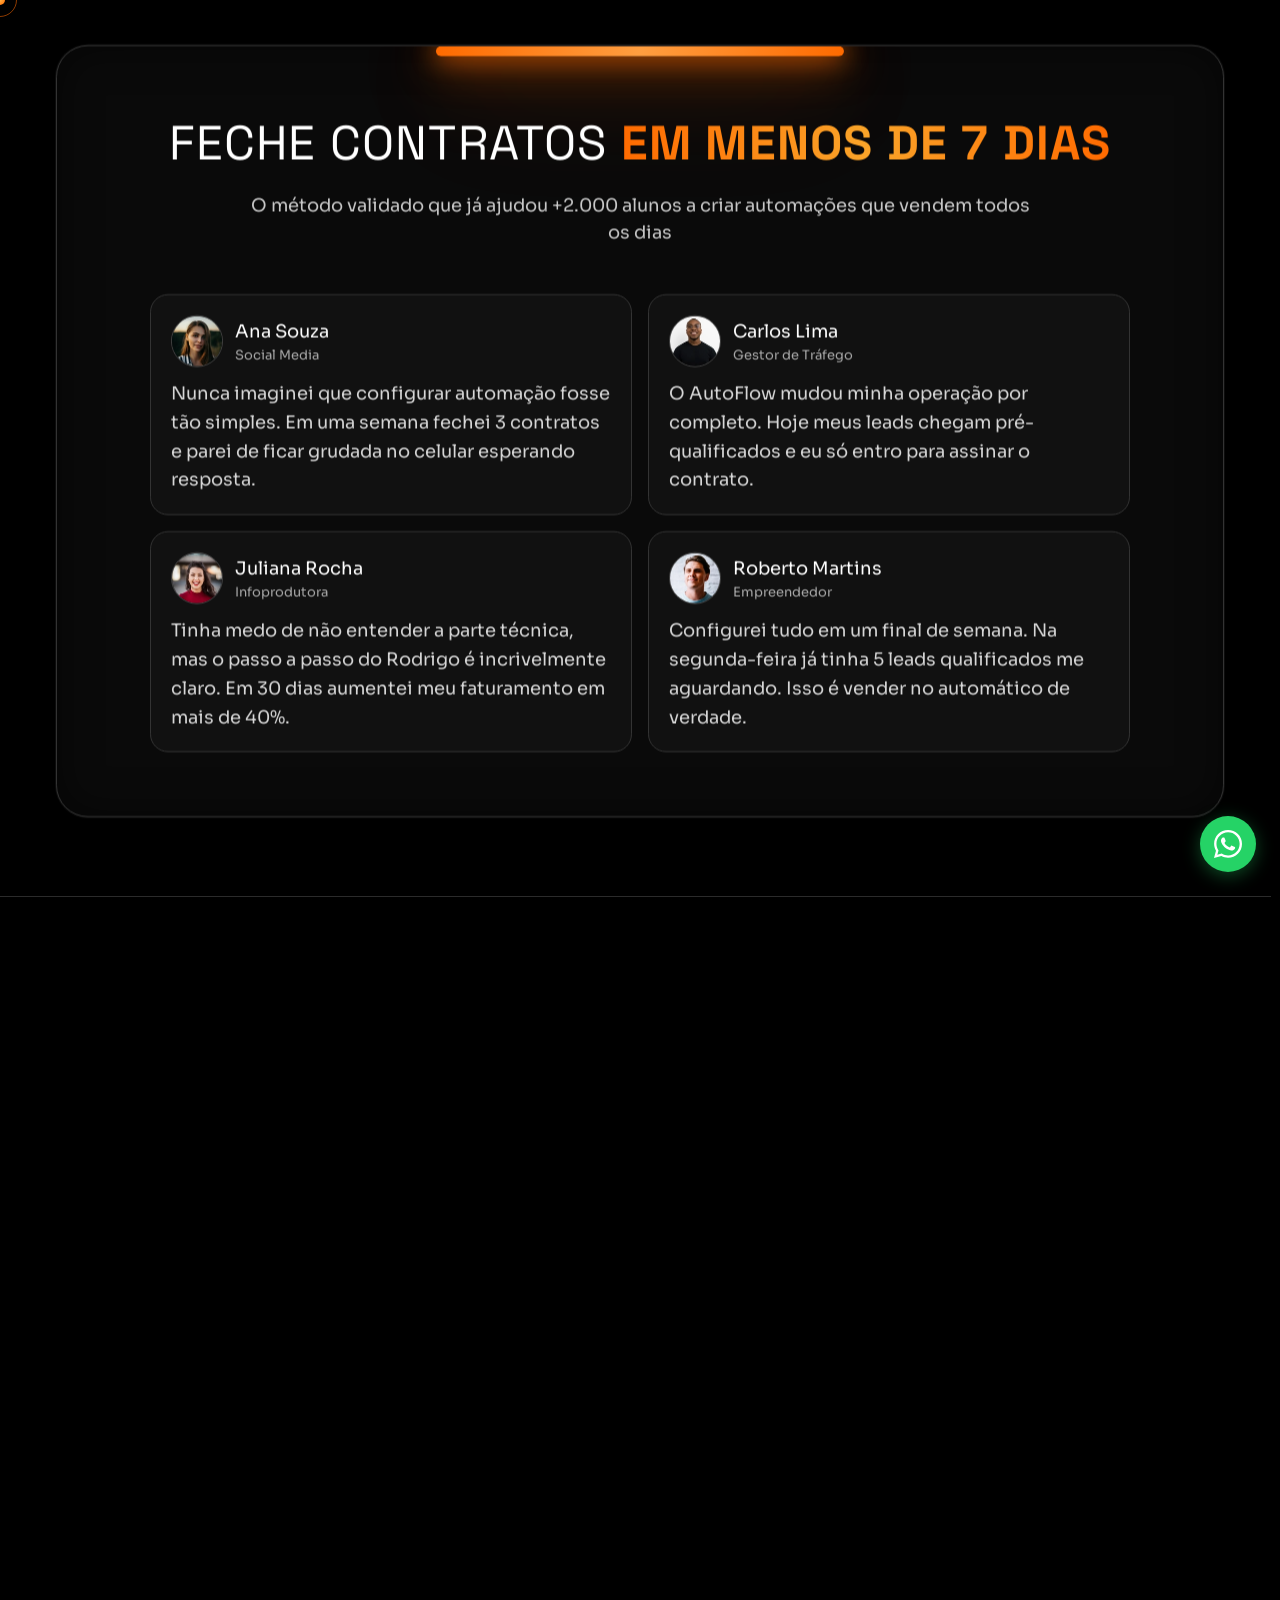
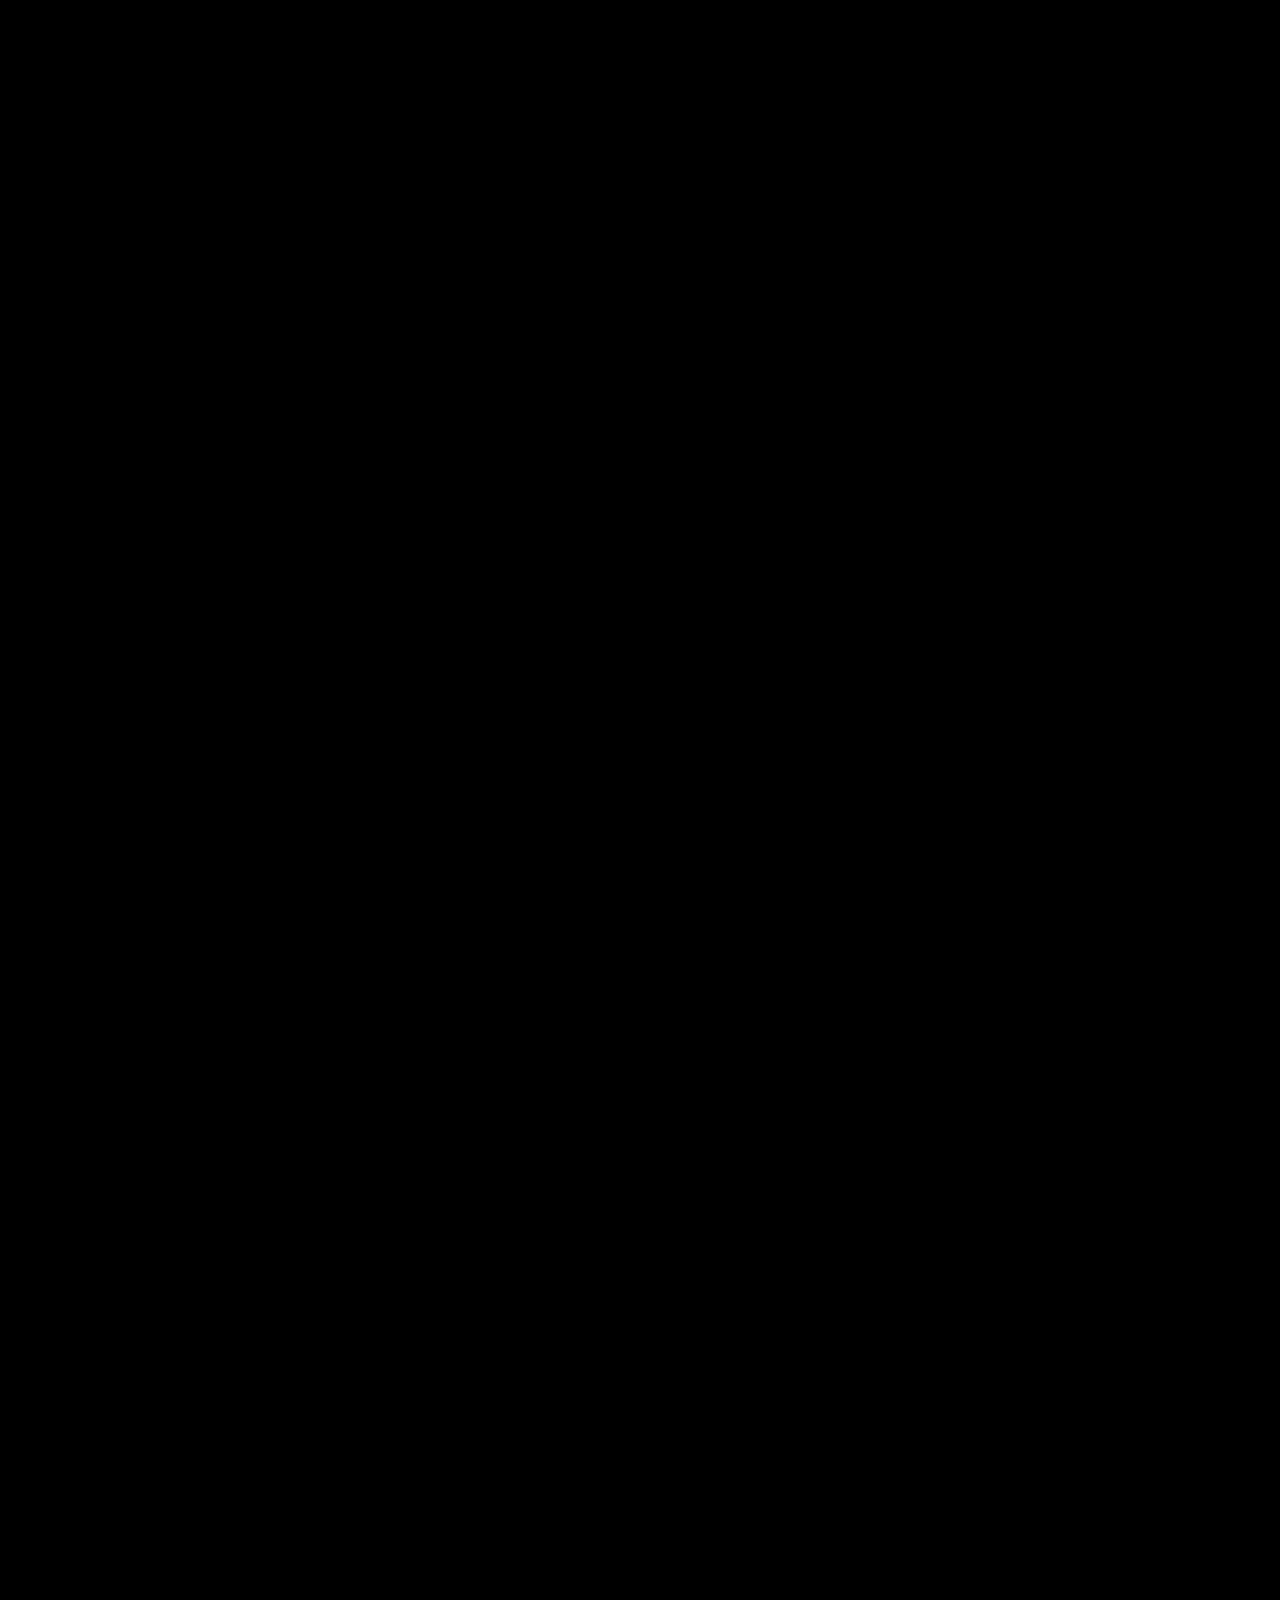
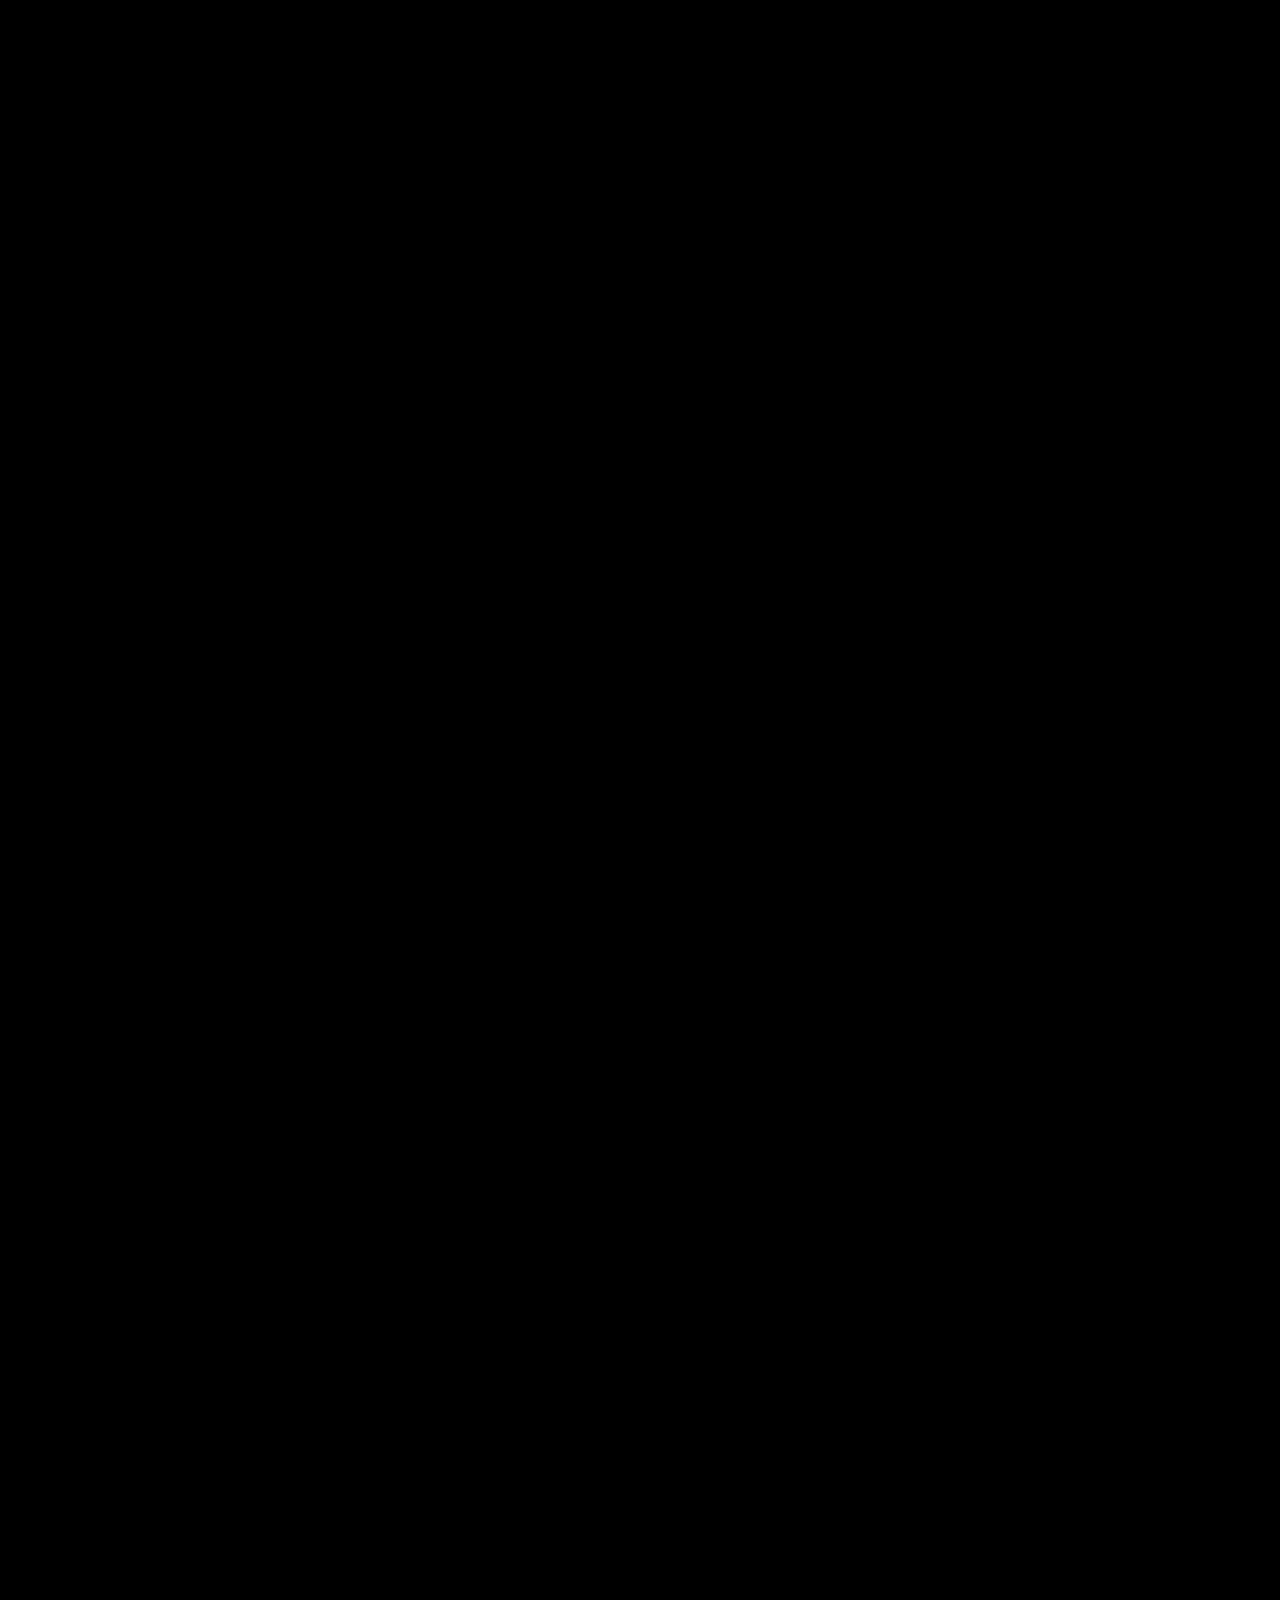
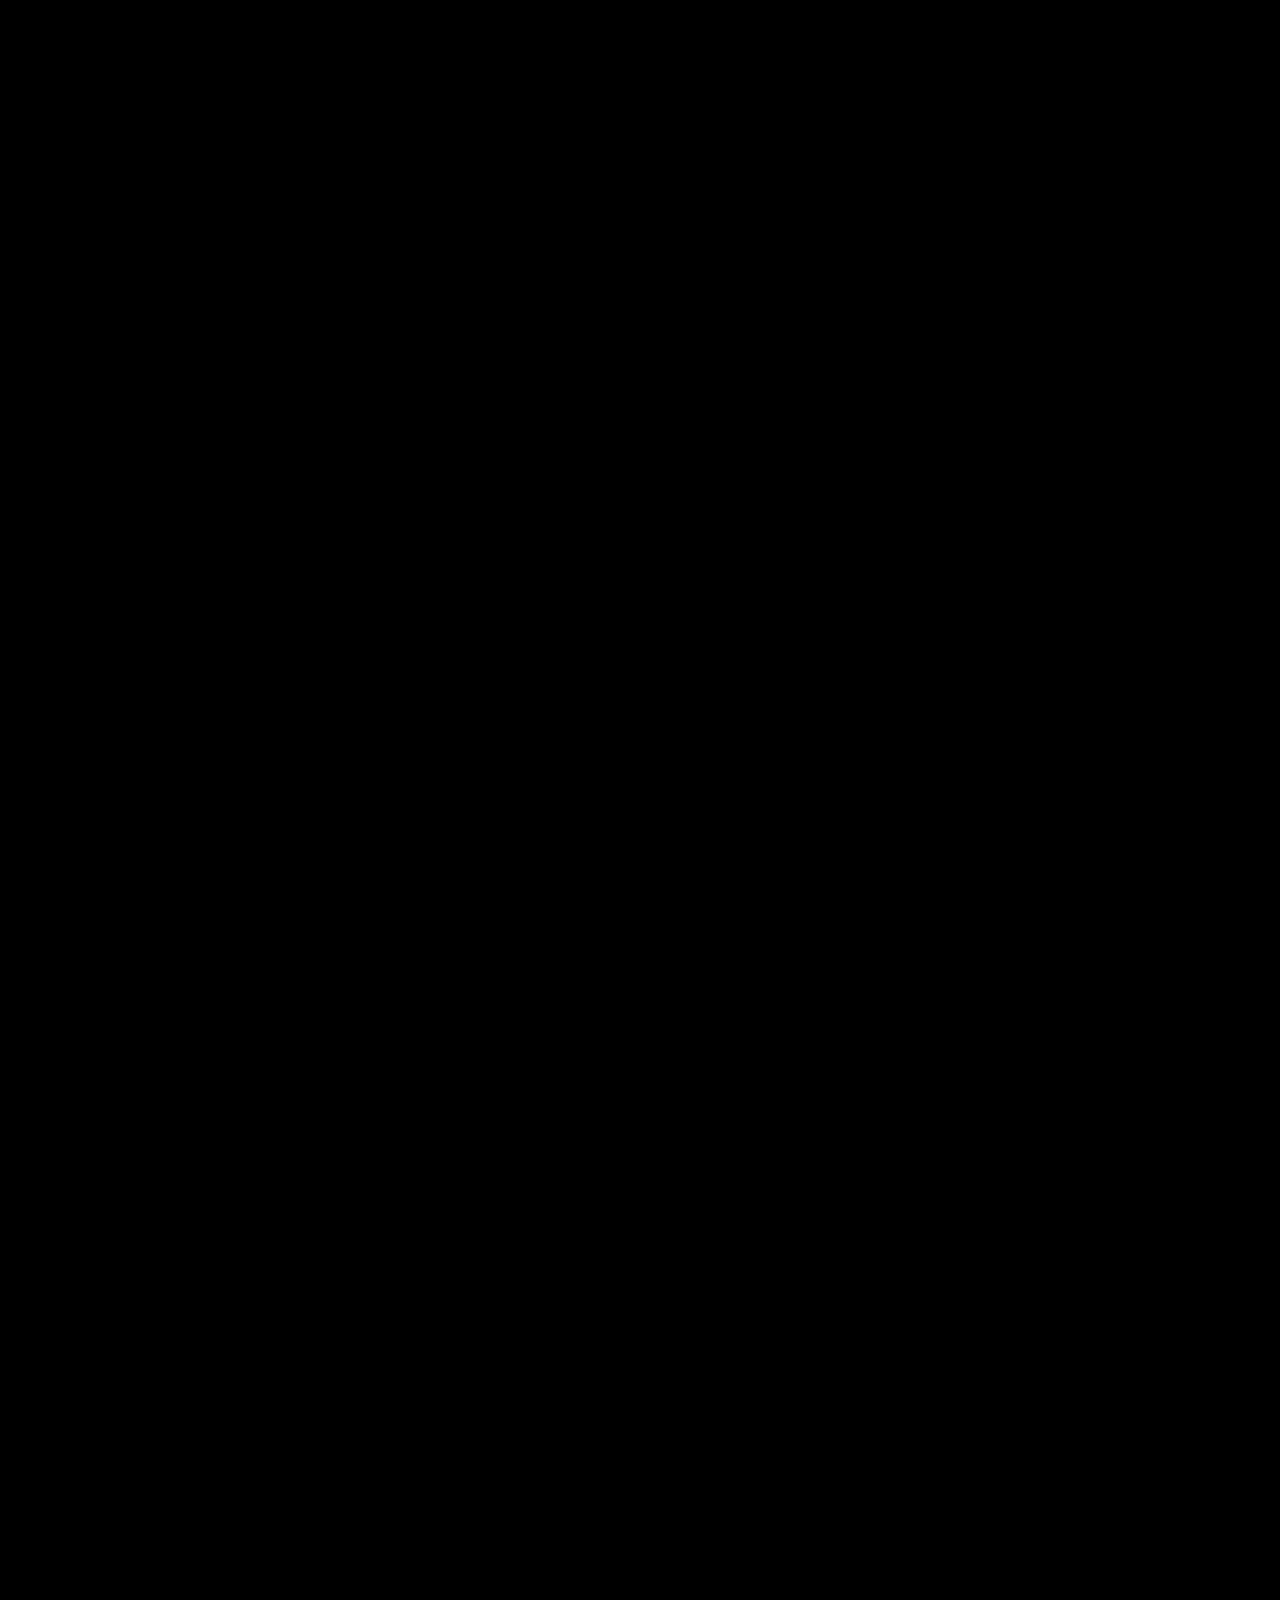
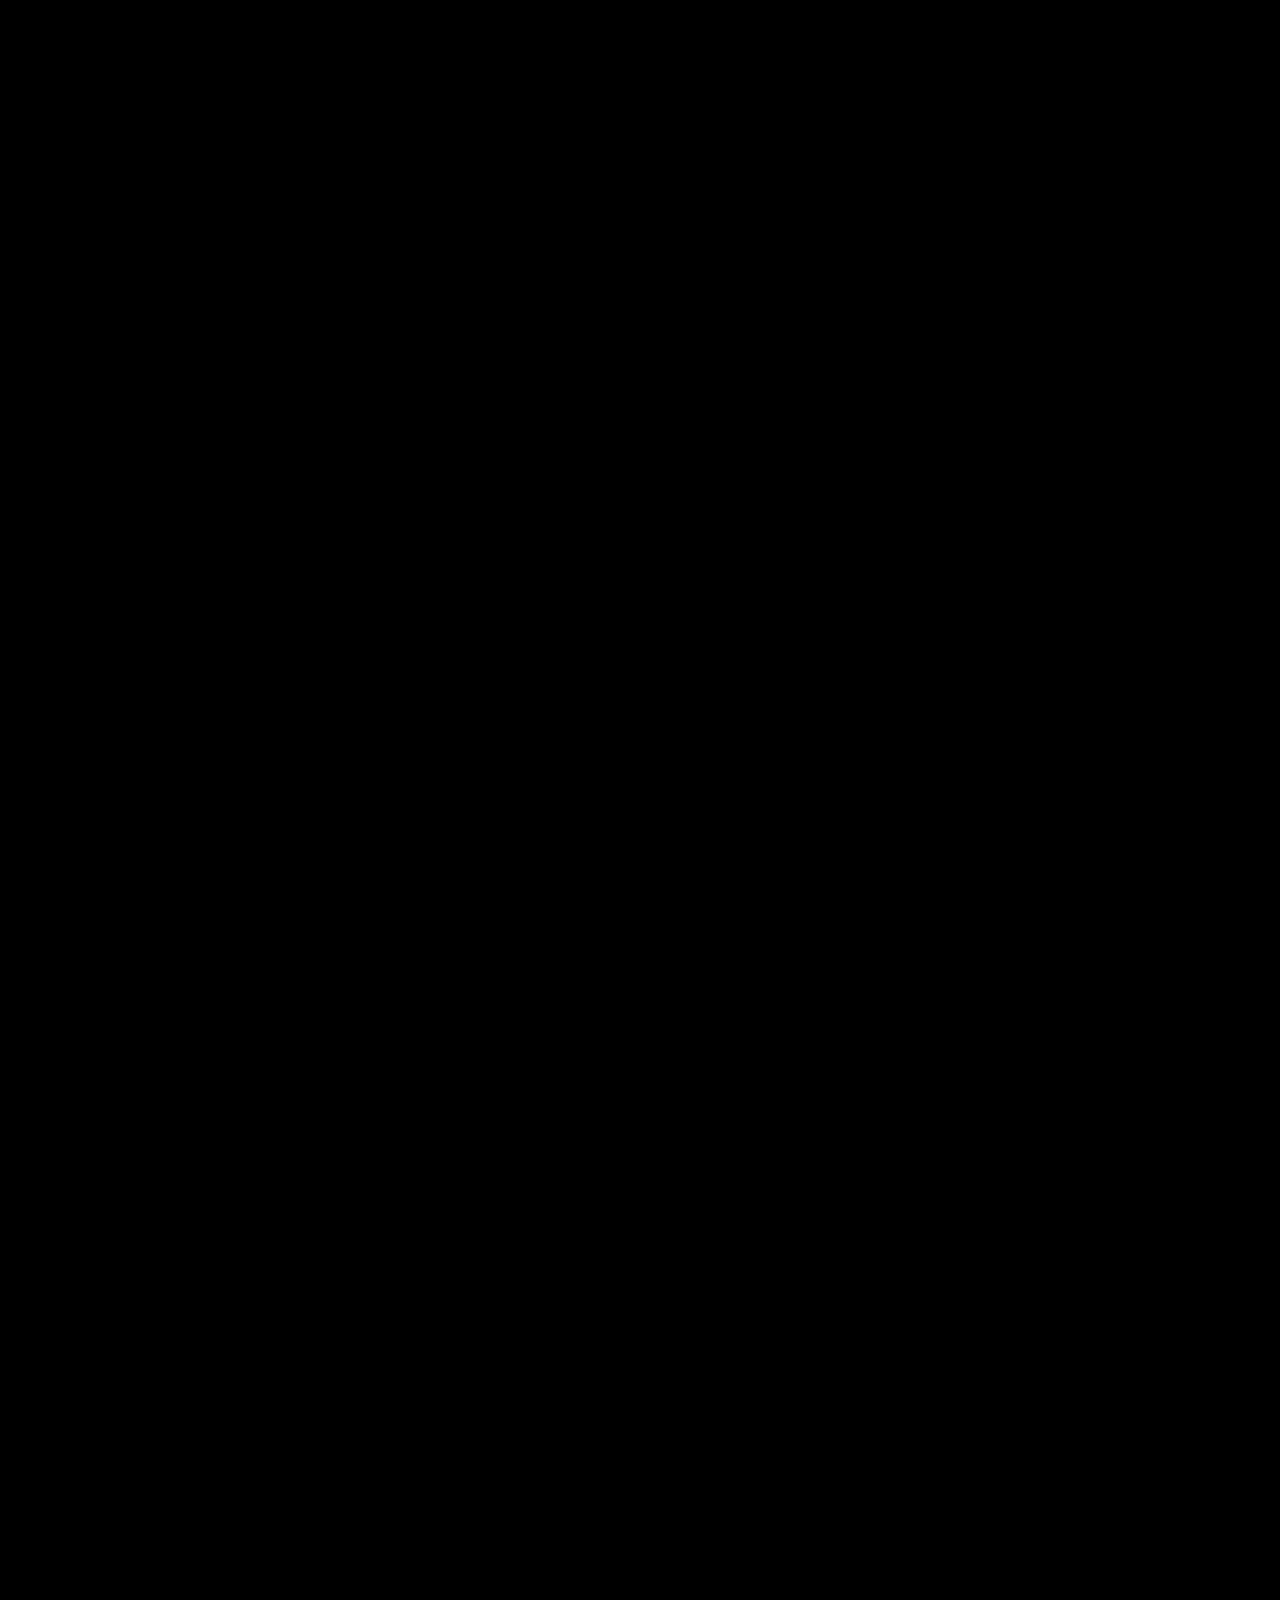
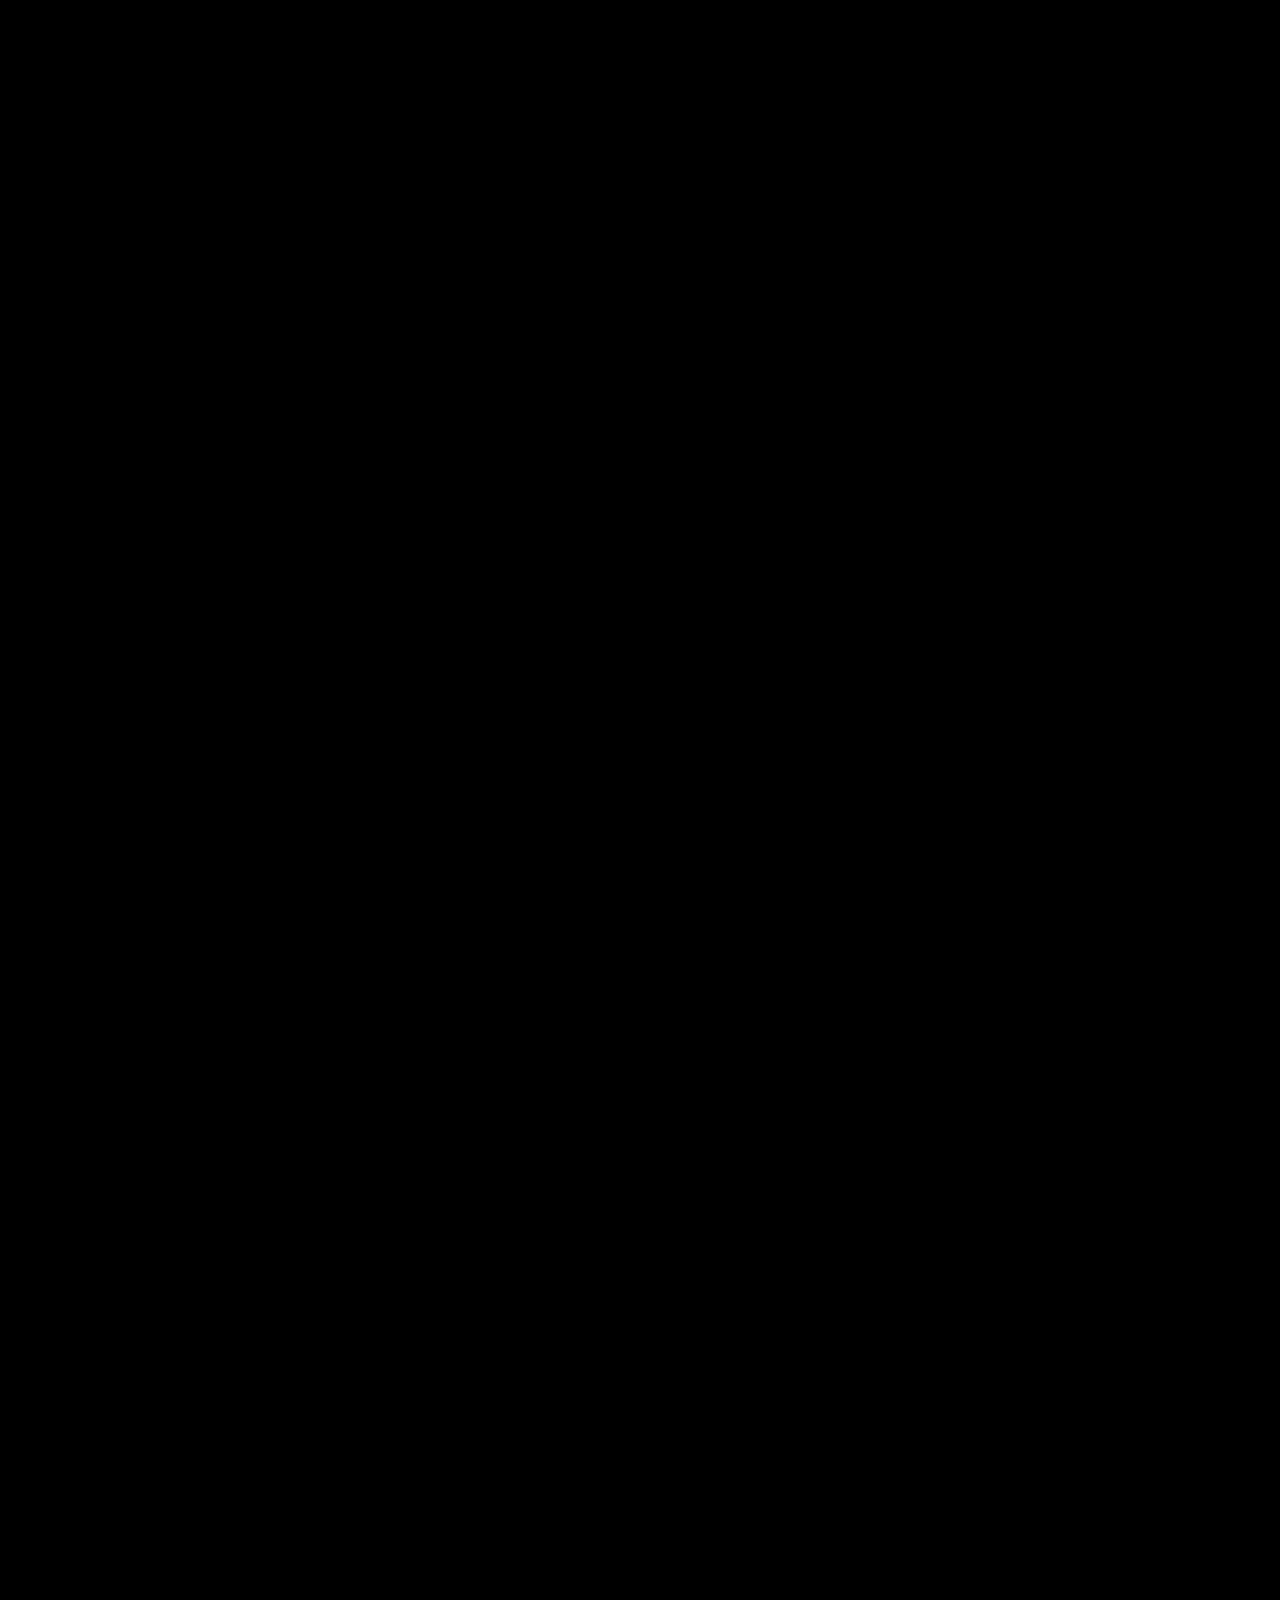
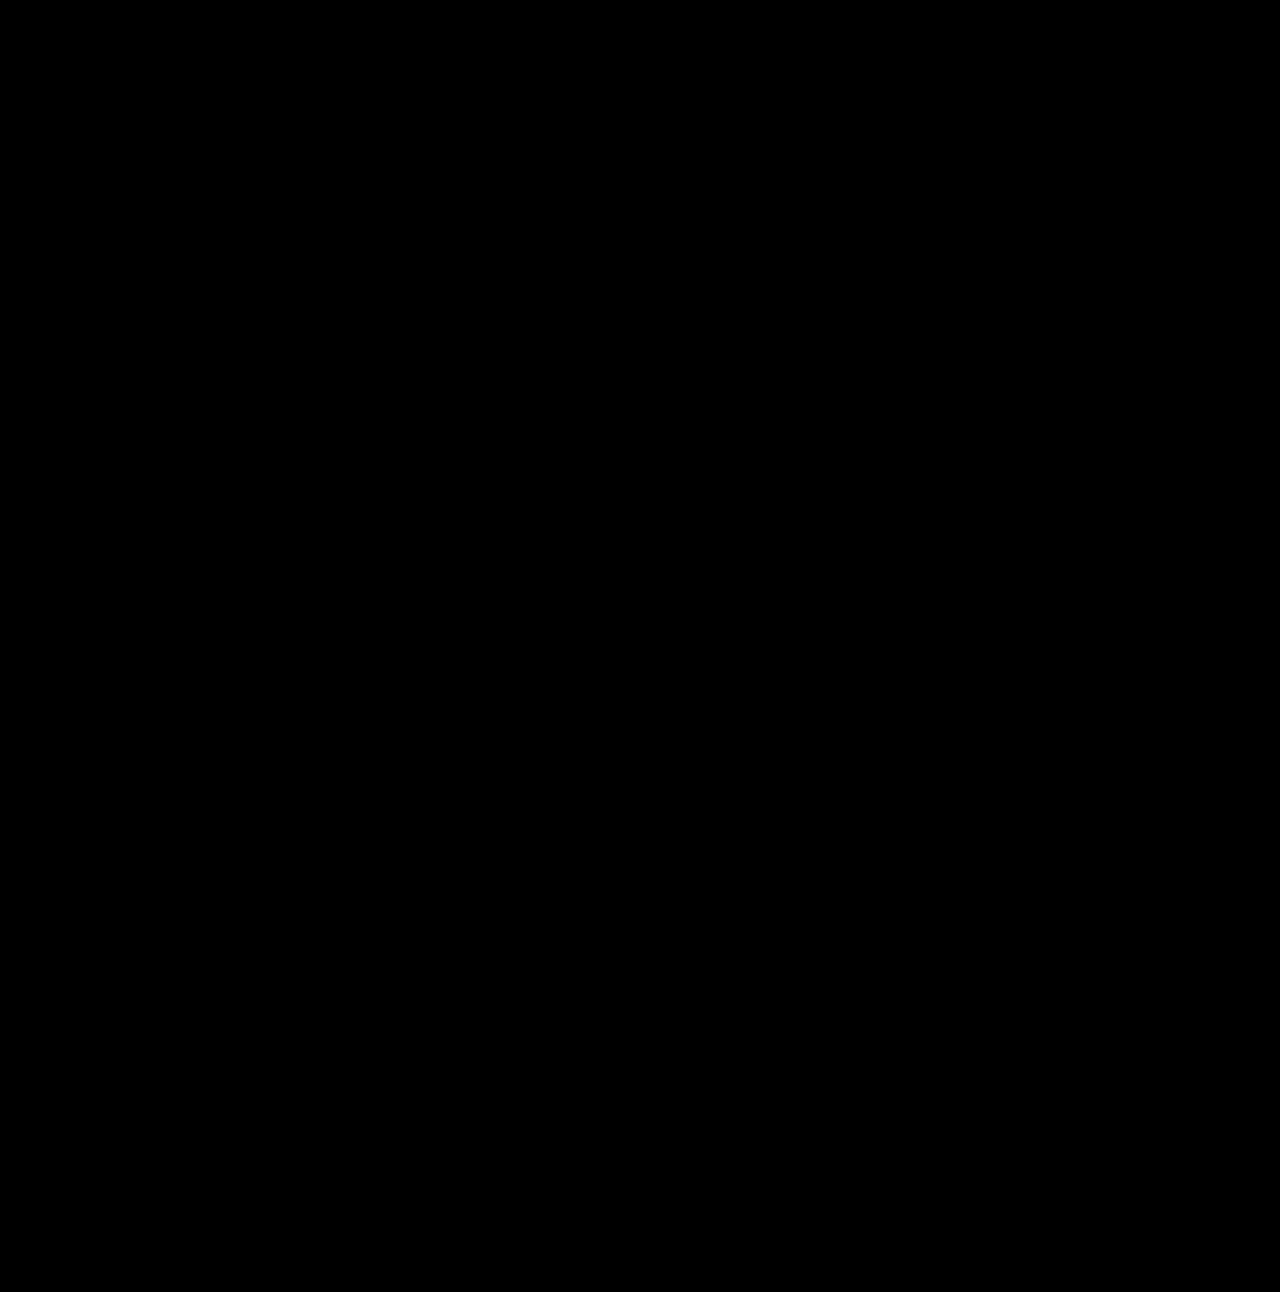
==== index.html @ 286bc629 "Initial AutoFlow landing page" ====
<!doctype html>
<html lang="pt-BR">
  <head>
    <base href="./" />
    <meta charset="UTF-8" />
    <meta name="viewport" content="width=device-width, initial-scale=1.0" />

    <title>AutoFlow Automação de Vendas com IA</title>
    <meta
      name="description"
      content="Domine as automações que vendem nas redes sociais enquanto você dorme. Sem conhecimento técnico, partindo do zero esse é o AutoFlow."
    />
    <meta name="theme-color" content="#000000" />
    <meta name="autoflow-release" content="20260620-01" />
    <link rel="icon" type="image/png" href="assets/images/logos/favicon.png?v=20260620-01" />

    <!-- Social -->
    <meta property="og:image" content="assets/placeholders/og-image.svg" />
    <meta property="twitter:image" content="assets/placeholders/og-image.svg" />

    <!-- Preload de fontes prioritárias -->
    <link
      rel="preload"
      href="assets/fonts/30a9f599069b49e4.woff2"
      as="font"
      type="font/woff2"
      crossorigin
    />
    <link
      rel="preload"
      href="assets/fonts/bf444c56a814a25c.woff2"
      as="font"
      type="font/woff2"
      crossorigin
    />
    <link
      rel="preload"
      href="assets/fonts/0f40c7ca5319a30c.woff2"
      as="font"
      type="font/woff2"
      crossorigin
    />
    <link
      rel="preload"
      href="assets/fonts/98dee2bacc112c12.woff2"
      as="font"
      type="font/woff2"
      crossorigin
    />
    <link rel="preload" href="assets/images/logos/preloader.webp?v=20260620-01" as="image" />

    <!-- Preload do player de vídeo (VSL) e do stream -->

    <!-- Estilos: base (reset/fontes) -> utilitários -> seções -->
    <link rel="stylesheet" href="assets/css/styles.css?v=20260620-01" />
    <style id="autoflow-preloader-critical">
      body.preloader-active {
        overflow: hidden;
        background: #000;
      }

      body.preloader-active #smooth-wrapper,
      body.preloader-active #root {
        visibility: hidden;
      }

      .site-preloader {
        position: fixed;
        inset: 0;
        z-index: 10000;
        display: flex;
        align-items: center;
        justify-content: center;
        background: #000;
        opacity: 1;
        visibility: visible;
        transition: opacity 0.45s ease, visibility 0.45s ease;
      }

      .site-preloader.is-hidden {
        opacity: 0;
        visibility: hidden;
        pointer-events: none;
      }

      .preloader-content {
        display: flex;
        flex-direction: column;
        align-items: center;
        justify-content: center;
        gap: 18px;
        transform: translateY(-2px);
      }

      .preloader-mark {
        position: relative;
        width: clamp(112px, 20vw, 164px);
        height: clamp(112px, 20vw, 164px);
        display: grid;
        place-items: center;
        filter: drop-shadow(0 0 28px rgba(255, 106, 0, 0.28));
      }

      .preloader-mark img {
        width: 66%;
        height: 66%;
        object-fit: contain;
        border-radius: 24%;
        display: block;
      }

      .preloader-ring {
        position: absolute;
        inset: 0;
        width: 100%;
        height: 100%;
        overflow: visible;
        transform: rotate(90deg);
      }

      .preloader-ring-track,
      .preloader-ring-progress {
        fill: none;
        stroke-width: 4;
        vector-effect: non-scaling-stroke;
      }

      .preloader-ring-track {
        stroke: rgba(255, 106, 0, 0.16);
      }

      .preloader-ring-progress {
        stroke: #ff6a00;
        stroke-linecap: round;
        stroke-dasharray: 339.292;
        stroke-dashoffset: 339.292;
        filter: drop-shadow(0 0 10px rgba(255, 106, 0, 0.8));
        transform-origin: center;
        will-change: stroke-dashoffset;
      }

      .site-preloader.is-loading .preloader-ring-progress {
        animation: preloaderCircleFill 1.88s linear forwards;
      }

      .preloader-percent {
        min-width: 56px;
        text-align: center;
        font-family: var(--font-title, Aldrich, sans-serif);
        font-size: 16px;
        line-height: 1;
        letter-spacing: 0;
        color: #ff6a00;
        text-shadow: 0 0 14px rgba(255, 106, 0, 0.45);
      }

      @keyframes preloaderCircleFill {
        from { stroke-dashoffset: 339.292; }
        to { stroke-dashoffset: 0; }
      }

      @media (max-width: 767px) {
        .preloader-content { gap: 16px; }
        .preloader-percent { font-size: 15px; }
      }
    </style>

    <!-- Shim de timing do player de vídeo (precisa rodar cedo) -->
    <script>
      !(function (i, n) {
        i._plt =
          i._plt || (n && n.timeOrigin ? n.timeOrigin + n.now() : Date.now());
      })(window, performance);
    </script>

    <!-- Player de vídeo (VSL) -->

    <!-- GSAP: animacoes, scroll suave e revelacoes por scroll -->
    <script src="assets/js/vendor/gsap.min.js?v=20260620-01" defer></script>
    <script src="assets/js/vendor/ScrollTrigger.min.js?v=20260620-01" defer></script>
    <script src="assets/js/vendor/ScrollSmoother.min.js?v=20260620-01" defer></script>
    <script src="assets/js/vendor/SplitText.min.js?v=20260620-01" defer></script>

    <!-- Comportamento da página -->
    <script src="assets/js/main.js?v=20260620-01" defer></script>
  </head>

  <body class="preloader-active">
    <div
      id="site-preloader"
      class="site-preloader"
      role="status"
      aria-live="polite"
      aria-label="Carregando página"
    >
      <div class="preloader-content">
        <div class="preloader-mark" aria-hidden="true">
          <img src="assets/images/logos/preloader.webp?v=20260620-01" alt="" />
          <svg class="preloader-ring" viewBox="0 0 120 120" focusable="false">
            <circle
              class="preloader-ring-track"
              cx="60"
              cy="60"
              r="54"
            ></circle>
            <circle
              class="preloader-ring-progress"
              cx="60"
              cy="60"
              r="54"
            ></circle>
          </svg>
        </div>
        <div id="preloader-percent" class="preloader-percent">0%</div>
      </div>
    </div>
    <script>
      !(function () {
        var e = document.getElementById("site-preloader"),
          t = document.getElementById("preloader-percent"),
          s = e && e.querySelector("img");
        if (!e || !t) {
          document.body.classList.remove("preloader-active");
          return;
        }
        var n = 1880,
          o = 0,
          r = null,
          i = !1,
          a = !1;
        function l() {
          if (i) return;
          ((i = !0),
            r && clearInterval(r),
            (t.textContent = "100%"),
            document.body.classList.remove("preloader-active"),
            e.classList.add("is-hidden"),
            setTimeout(function () {
              e && e.parentNode && e.parentNode.removeChild(e);
            }, 500));
        }
        function d() {
          var e = Math.min((Date.now() - o) / n, 1);
          ((t.textContent = Math.round(100 * e) + "%"), e >= 1 && l());
        }
        function c() {
          if (a) return;
          ((a = !0),
            setTimeout(function () {
              ((o = Date.now()),
                e.classList.add("is-loading"),
                (r = setInterval(d, 16)),
                d(),
                setTimeout(l, n));
            }, 120));
        }
        ((t.textContent = "0%"),
          s && s.complete
            ? c()
            : s
              ? (s.addEventListener("load", c, { once: !0 }),
                s.addEventListener("error", c, { once: !0 }),
                setTimeout(c, 600))
              : c());
      })();
    </script>
    <div id="smooth-wrapper">
      <div id="smooth-content">
        <div id="root">
          <main id="main-content" class="min-h-screen relative">
            <!-- SECTION: S01 -->
            <section
              class="hero-section relative z-20 overflow-hidden pt-0 pb-0 lg:py-0 bg-black"
              style="min-height: 100svh"
            >
              <div class="block relative w-full z-20 hero-interactive-bg">
                <div class="hero-base-texture" aria-hidden="true"></div>
                <canvas
                  id="global-snake-canvas"
                  aria-hidden="true"
                  style="
                    position: fixed;
                    inset: 0;
                    width: 100vw;
                    height: 100vh;
                    z-index: 9997;
                    pointer-events: none;
                  "
                ></canvas>
                <div
                  class="absolute inset-0 z-10 w-full h-full pointer-events-none"
                >
                  <div
                    class="hero-desktop-container flex items-center justify-center h-full pointer-events-auto"
                  >
                    <div
                      class="w-full max-w-[920px] mx-auto px-4 text-center relative z-10"
                    >
                      <div class="mb-4">
                        <div
                          style="
                            display: inline-flex;
                            align-items: center;
                            background: linear-gradient(
                              135deg,
                              #ff6a00,
                              #faa429
                            );
                            color: #fff;
                            font-family: Aldrich, sans-serif;
                            font-size: 16px;
                            font-weight: 700;
                            padding: 8px 22px;
                            border-radius: 40px;
                            letter-spacing: 0.05em;
                            text-transform: uppercase;
                            border: 2px solid rgba(255, 255, 255, 0.3);
                            box-shadow: 0 4px 15px rgba(255, 106, 0, 0.4);
                            margin-bottom: 8px;
                          "
                        >
                          AUTOFLOW
                        </div>
                      </div>
                      <h1
                        class="w-full font-aldrich uppercase text-center mb-10 md:mb-12 lg:mb-14 tracking-wide text-white"
                        style="line-height: 1.2"
                      >
                        <span
                          class="block text-2xl md:text-3xl lg:text-[48px]"
                          style="margin-bottom: 16px"
                          >DOMINE AS AUTOMAÇÕES QUE</span
                        ><span
                          class="block text-2xl md:text-3xl lg:text-[48px]"
                          style="margin-bottom: 16px"
                          >VENDEM NAS REDES SOCIAIS</span
                        ><span
                          class="block text-2xl md:text-3xl lg:text-[48px]"
                          style="margin-bottom: 16px"
                          >ENQUANTO VOCÊ DORME</span
                        ><span
                          class="block text-2xl md:text-3xl lg:text-[48px] text-gradient-orange font-bold"
                          style="margin-bottom: 0px; line-height: 1.2"
                          >SEM CONHECIMENTO TÉCNICO</span
                        ><span
                          class="block text-2xl md:text-3xl lg:text-[48px] text-gradient-orange font-bold"
                          style="line-height: 1.2"
                          >PARTINDO DO ZERO</span
                        >
                      </h1>
                      <div class="flex flex-col items-center gap-4 mb-10 hero-pills-gap">
                        <div class="flex justify-center flex-wrap gap-3">
                          <div
                            class="pill-animated inline-flex items-center gap-2 px-4 py-2 rounded-full border border-white/20 bg-black/30 backdrop-blur-sm relative overflow-hidden text-sm"
                          >
                            <div class="flex gap-1">
                              <img
                                loading="lazy"
                                data-edit="IMG_003"
                                src="assets/images/icons/whatsapp.svg"
                                width="14"
                                height="14"
                                alt=""
                              /><img
                                loading="lazy"
                                data-edit="IMG_004"
                                src="assets/images/icons/instagram.svg"
                                width="14"
                                height="14"
                                alt=""
                              />
                            </div>
                            <span class="text-white text-sm"
                              >WhatsApp Instagram</span
                            >
                          </div>
                          <div
                            class="pill-animated inline-flex items-center gap-2 px-4 py-2 rounded-full border border-white/20 bg-black/30 backdrop-blur-sm relative overflow-hidden text-sm"
                          >
                            <img
                              loading="lazy"
                              data-edit="IMG_005"
                              src="assets/images/icons/cc64729169de5b66.svg"
                              width="16"
                              height="16"
                              alt=""
                            /><span class="text-white text-sm"
                              >IA + Automação</span
                            >
                          </div>
                          <div
                            class="pill-animated inline-flex items-center gap-2 px-4 py-2 rounded-full border border-white/20 bg-black/30 backdrop-blur-sm relative overflow-hidden text-sm"
                          >
                            <div
                              class="p-0.5 rounded-full bg-[#f60] w-4 h-4 flex items-center justify-center"
                              style="width: 16px; height: 16px"
                            >
                              <svg
                                data-edit="ICON_001"
                                class="w-2.5 h-2.5 text-white"
                                viewBox="0 0 24 24"
                                fill="none"
                                style="width: 10px; height: 10px"
                              >
                                <path
                                  d="M20 6L9 17l-5-5"
                                  stroke="currentColor"
                                  stroke-width="3"
                                  stroke-linecap="round"
                                  stroke-linejoin="round"
                                ></path>
                              </svg>
                            </div>
                            <span class="text-white text-sm"
                              >Curso Vitalício</span
                            >
                          </div>
                        </div>
                        <p class="text-gray-300 text-sm">
                          Acesso imediato a todos os módulos e bônus
                        </p>
                        <div class="mt-6">
                          <a
                            href="https://nextautomatik.com"
                            target="_blank"
                            rel="noopener noreferrer"
                            class="framer-btn-container"
                            style="
                              touch-action: manipulation;
                              -webkit-tap-highlight-color: transparent;
                            "
                            ><div class="framer-btn-bevel">
                              <div class="framer-btn-cap">
                                <div
                                  class="absolute top-0 left-[-150%] w-[150%] h-full bg-gradient-to-r from-transparent via-white/40 to-transparent skew-x-[-25deg] animate-shine pointer-events-none"
                                  style="z-index: 5"
                                ></div>
                                <div class="framer-btn-border"></div>
                                <div class="framer-text-container">
                                  <p
                                    class="framer-text"
                                    style="
                                      text-transform: uppercase;
                                      font-size: 15px;
                                    "
                                  >
                                    QUERO ENTRAR NO AUTOFLOW
                                  </p>
                                </div>
                                <div class="framer-glow-wrap">
                                  <div class="framer-glow"></div>
                                </div>
                                <div class="framer-metal-button">
                                  <div class="framer-metal-bevel">
                                    <div class="framer-metal-cap">
                                      <div class="framer-metal-dot"></div>
                                      <div class="framer-arrow-icon">
                                        <svg
                                          data-edit="ICON_033"
                                          xmlns="http://www.w3.org/2000/svg"
                                          width="20"
                                          height="20"
                                          viewBox="0 0 24 24"
                                          fill="none"
                                          stroke="currentColor"
                                          stroke-width="3"
                                          stroke-linecap="round"
                                          stroke-linejoin="round"
                                          class="lucide lucide-arrow-up-right"
                                          aria-hidden="true"
                                        >
                                          <path d="M7 7h10v10"></path>
                                          <path d="M7 17 17 7"></path>
                                        </svg>
                                      </div>
                                    </div>
                                  </div>
                                </div>
                              </div></div
                          ></a>
                        </div>
                      </div>
                    </div>
                  </div>
                </div>
              </div>
            </section>
            <!-- SECTION: S02 -->
            <section
              class="logos-ticker-section w-full overflow-hidden py-5 lg:py-[50px] bg-transparent"
            >
              <div class="hidden md:block logo-ticker-desktop">
                <div class="logo-ticker-track-desktop">
                  <div class="logo-ticker-row-desktop">
                    <div
                      class="logo-ticker-item flex items-center justify-center flex-shrink-0 desktop-item-large"
                    >
                      <div
                        style="
                          display: inline-flex;
                          align-items: center;
                          padding: 8px 18px;
                          border: 2px solid rgba(255, 106, 0, 0.6);
                          border-radius: 40px;
                          background: rgba(255, 106, 0, 0.08);
                          font-family: Aldrich, sans-serif;
                          font-size: 13px;
                          font-weight: 700;
                          color: #ff6a00;
                          text-transform: uppercase;
                          letter-spacing: 0.08em;
                          white-space: nowrap;
                        "
                      >
                        AUTOFLOW
                      </div>
                    </div>
                    <div
                      class="logo-ticker-item flex items-center justify-center flex-shrink-0 desktop-item-large"
                    >
                      <div
                        style="
                          display: inline-flex;
                          align-items: center;
                          padding: 8px 18px;
                          border: 2px solid rgba(255, 106, 0, 0.6);
                          border-radius: 40px;
                          background: rgba(255, 106, 0, 0.08);
                          font-family: Aldrich, sans-serif;
                          font-size: 13px;
                          font-weight: 700;
                          color: #ff6a00;
                          text-transform: uppercase;
                          letter-spacing: 0.08em;
                          white-space: nowrap;
                        "
                      >
                        AUTOFLOW
                      </div>
                    </div>
                    <div
                      class="logo-ticker-item flex items-center justify-center flex-shrink-0 desktop-item-large"
                    >
                      <div
                        style="
                          display: inline-flex;
                          align-items: center;
                          padding: 8px 18px;
                          border: 2px solid rgba(255, 106, 0, 0.6);
                          border-radius: 40px;
                          background: rgba(255, 106, 0, 0.08);
                          font-family: Aldrich, sans-serif;
                          font-size: 13px;
                          font-weight: 700;
                          color: #ff6a00;
                          text-transform: uppercase;
                          letter-spacing: 0.08em;
                          white-space: nowrap;
                        "
                      >
                        AUTOFLOW
                      </div>
                    </div>
                    <div
                      class="logo-ticker-item flex items-center justify-center flex-shrink-0 desktop-item-large"
                    >
                      <div
                        style="
                          display: inline-flex;
                          align-items: center;
                          padding: 8px 18px;
                          border: 2px solid rgba(255, 106, 0, 0.6);
                          border-radius: 40px;
                          background: rgba(255, 106, 0, 0.08);
                          font-family: Aldrich, sans-serif;
                          font-size: 13px;
                          font-weight: 700;
                          color: #ff6a00;
                          text-transform: uppercase;
                          letter-spacing: 0.08em;
                          white-space: nowrap;
                        "
                      >
                        AUTOFLOW
                      </div>
                    </div>
                    <div
                      class="logo-ticker-item flex items-center justify-center flex-shrink-0 desktop-item-large"
                    >
                      <div
                        style="
                          display: inline-flex;
                          align-items: center;
                          padding: 8px 18px;
                          border: 2px solid rgba(255, 106, 0, 0.6);
                          border-radius: 40px;
                          background: rgba(255, 106, 0, 0.08);
                          font-family: Aldrich, sans-serif;
                          font-size: 13px;
                          font-weight: 700;
                          color: #ff6a00;
                          text-transform: uppercase;
                          letter-spacing: 0.08em;
                          white-space: nowrap;
                        "
                      >
                        AUTOFLOW
                      </div>
                    </div>
                    <div
                      class="logo-ticker-item flex items-center justify-center flex-shrink-0 desktop-item-large"
                    >
                      <div
                        style="
                          display: inline-flex;
                          align-items: center;
                          padding: 8px 18px;
                          border: 2px solid rgba(255, 106, 0, 0.6);
                          border-radius: 40px;
                          background: rgba(255, 106, 0, 0.08);
                          font-family: Aldrich, sans-serif;
                          font-size: 13px;
                          font-weight: 700;
                          color: #ff6a00;
                          text-transform: uppercase;
                          letter-spacing: 0.08em;
                          white-space: nowrap;
                        "
                      >
                        AUTOFLOW
                      </div>
                    </div>
                    <div
                      class="logo-ticker-item flex items-center justify-center flex-shrink-0 desktop-item-large"
                    >
                      <div
                        style="
                          display: inline-flex;
                          align-items: center;
                          padding: 8px 18px;
                          border: 2px solid rgba(255, 106, 0, 0.6);
                          border-radius: 40px;
                          background: rgba(255, 106, 0, 0.08);
                          font-family: Aldrich, sans-serif;
                          font-size: 13px;
                          font-weight: 700;
                          color: #ff6a00;
                          text-transform: uppercase;
                          letter-spacing: 0.08em;
                          white-space: nowrap;
                        "
                      >
                        AUTOFLOW
                      </div>
                    </div>
                    <div
                      class="logo-ticker-item flex items-center justify-center flex-shrink-0 desktop-item-large"
                    >
                      <div
                        style="
                          display: inline-flex;
                          align-items: center;
                          padding: 8px 18px;
                          border: 2px solid rgba(255, 106, 0, 0.6);
                          border-radius: 40px;
                          background: rgba(255, 106, 0, 0.08);
                          font-family: Aldrich, sans-serif;
                          font-size: 13px;
                          font-weight: 700;
                          color: #ff6a00;
                          text-transform: uppercase;
                          letter-spacing: 0.08em;
                          white-space: nowrap;
                        "
                      >
                        AUTOFLOW
                      </div>
                    </div>
                    <div
                      class="logo-ticker-item flex items-center justify-center flex-shrink-0 desktop-item-large"
                    >
                      <div
                        style="
                          display: inline-flex;
                          align-items: center;
                          padding: 8px 18px;
                          border: 2px solid rgba(255, 106, 0, 0.6);
                          border-radius: 40px;
                          background: rgba(255, 106, 0, 0.08);
                          font-family: Aldrich, sans-serif;
                          font-size: 13px;
                          font-weight: 700;
                          color: #ff6a00;
                          text-transform: uppercase;
                          letter-spacing: 0.08em;
                          white-space: nowrap;
                        "
                      >
                        AUTOFLOW
                      </div>
                    </div>
                    <div
                      class="logo-ticker-item flex items-center justify-center flex-shrink-0 desktop-item-large"
                    >
                      <div
                        style="
                          display: inline-flex;
                          align-items: center;
                          padding: 8px 18px;
                          border: 2px solid rgba(255, 106, 0, 0.6);
                          border-radius: 40px;
                          background: rgba(255, 106, 0, 0.08);
                          font-family: Aldrich, sans-serif;
                          font-size: 13px;
                          font-weight: 700;
                          color: #ff6a00;
                          text-transform: uppercase;
                          letter-spacing: 0.08em;
                          white-space: nowrap;
                        "
                      >
                        AUTOFLOW
                      </div>
                    </div>
                    <div
                      class="logo-ticker-item flex items-center justify-center flex-shrink-0 desktop-item-large"
                    >
                      <div
                        style="
                          display: inline-flex;
                          align-items: center;
                          padding: 8px 18px;
                          border: 2px solid rgba(255, 106, 0, 0.6);
                          border-radius: 40px;
                          background: rgba(255, 106, 0, 0.08);
                          font-family: Aldrich, sans-serif;
                          font-size: 13px;
                          font-weight: 700;
                          color: #ff6a00;
                          text-transform: uppercase;
                          letter-spacing: 0.08em;
                          white-space: nowrap;
                        "
                      >
                        AUTOFLOW
                      </div>
                    </div>
                    <div
                      class="logo-ticker-item flex items-center justify-center flex-shrink-0 desktop-item-large"
                    >
                      <div
                        style="
                          display: inline-flex;
                          align-items: center;
                          padding: 8px 18px;
                          border: 2px solid rgba(255, 106, 0, 0.6);
                          border-radius: 40px;
                          background: rgba(255, 106, 0, 0.08);
                          font-family: Aldrich, sans-serif;
                          font-size: 13px;
                          font-weight: 700;
                          color: #ff6a00;
                          text-transform: uppercase;
                          letter-spacing: 0.08em;
                          white-space: nowrap;
                        "
                      >
                        AUTOFLOW
                      </div>
                    </div>
                    <div
                      class="logo-ticker-item flex items-center justify-center flex-shrink-0 desktop-item-large"
                    >
                      <div
                        style="
                          display: inline-flex;
                          align-items: center;
                          padding: 8px 18px;
                          border: 2px solid rgba(255, 106, 0, 0.6);
                          border-radius: 40px;
                          background: rgba(255, 106, 0, 0.08);
                          font-family: Aldrich, sans-serif;
                          font-size: 13px;
                          font-weight: 700;
                          color: #ff6a00;
                          text-transform: uppercase;
                          letter-spacing: 0.08em;
                          white-space: nowrap;
                        "
                      >
                        AUTOFLOW
                      </div>
                    </div>
                    <div
                      class="logo-ticker-item flex items-center justify-center flex-shrink-0 desktop-item-large"
                    >
                      <div
                        style="
                          display: inline-flex;
                          align-items: center;
                          padding: 8px 18px;
                          border: 2px solid rgba(255, 106, 0, 0.6);
                          border-radius: 40px;
                          background: rgba(255, 106, 0, 0.08);
                          font-family: Aldrich, sans-serif;
                          font-size: 13px;
                          font-weight: 700;
                          color: #ff6a00;
                          text-transform: uppercase;
                          letter-spacing: 0.08em;
                          white-space: nowrap;
                        "
                      >
                        AUTOFLOW
                      </div>
                    </div>
                    <div
                      class="logo-ticker-item flex items-center justify-center flex-shrink-0 desktop-item-large"
                    >
                      <div
                        style="
                          display: inline-flex;
                          align-items: center;
                          padding: 8px 18px;
                          border: 2px solid rgba(255, 106, 0, 0.6);
                          border-radius: 40px;
                          background: rgba(255, 106, 0, 0.08);
                          font-family: Aldrich, sans-serif;
                          font-size: 13px;
                          font-weight: 700;
                          color: #ff6a00;
                          text-transform: uppercase;
                          letter-spacing: 0.08em;
                          white-space: nowrap;
                        "
                      >
                        AUTOFLOW
                      </div>
                    </div>
                    <div
                      class="logo-ticker-item flex items-center justify-center flex-shrink-0 desktop-item-large"
                    >
                      <div
                        style="
                          display: inline-flex;
                          align-items: center;
                          padding: 8px 18px;
                          border: 2px solid rgba(255, 106, 0, 0.6);
                          border-radius: 40px;
                          background: rgba(255, 106, 0, 0.08);
                          font-family: Aldrich, sans-serif;
                          font-size: 13px;
                          font-weight: 700;
                          color: #ff6a00;
                          text-transform: uppercase;
                          letter-spacing: 0.08em;
                          white-space: nowrap;
                        "
                      >
                        AUTOFLOW
                      </div>
                    </div>
                  </div>
                  <div class="logo-ticker-row-desktop" aria-hidden="true">
                    <div
                      class="logo-ticker-item flex items-center justify-center flex-shrink-0 desktop-item-large"
                    >
                      <div
                        style="
                          display: inline-flex;
                          align-items: center;
                          padding: 8px 18px;
                          border: 2px solid rgba(255, 106, 0, 0.6);
                          border-radius: 40px;
                          background: rgba(255, 106, 0, 0.08);
                          font-family: Aldrich, sans-serif;
                          font-size: 13px;
                          font-weight: 700;
                          color: #ff6a00;
                          text-transform: uppercase;
                          letter-spacing: 0.08em;
                          white-space: nowrap;
                        "
                      >
                        AUTOFLOW
                      </div>
                    </div>
                    <div
                      class="logo-ticker-item flex items-center justify-center flex-shrink-0 desktop-item-large"
                    >
                      <div
                        style="
                          display: inline-flex;
                          align-items: center;
                          padding: 8px 18px;
                          border: 2px solid rgba(255, 106, 0, 0.6);
                          border-radius: 40px;
                          background: rgba(255, 106, 0, 0.08);
                          font-family: Aldrich, sans-serif;
                          font-size: 13px;
                          font-weight: 700;
                          color: #ff6a00;
                          text-transform: uppercase;
                          letter-spacing: 0.08em;
                          white-space: nowrap;
                        "
                      >
                        AUTOFLOW
                      </div>
                    </div>
                    <div
                      class="logo-ticker-item flex items-center justify-center flex-shrink-0 desktop-item-large"
                    >
                      <div
                        style="
                          display: inline-flex;
                          align-items: center;
                          padding: 8px 18px;
                          border: 2px solid rgba(255, 106, 0, 0.6);
                          border-radius: 40px;
                          background: rgba(255, 106, 0, 0.08);
                          font-family: Aldrich, sans-serif;
                          font-size: 13px;
                          font-weight: 700;
                          color: #ff6a00;
                          text-transform: uppercase;
                          letter-spacing: 0.08em;
                          white-space: nowrap;
                        "
                      >
                        AUTOFLOW
                      </div>
                    </div>
                    <div
                      class="logo-ticker-item flex items-center justify-center flex-shrink-0 desktop-item-large"
                    >
                      <div
                        style="
                          display: inline-flex;
                          align-items: center;
                          padding: 8px 18px;
                          border: 2px solid rgba(255, 106, 0, 0.6);
                          border-radius: 40px;
                          background: rgba(255, 106, 0, 0.08);
                          font-family: Aldrich, sans-serif;
                          font-size: 13px;
                          font-weight: 700;
                          color: #ff6a00;
                          text-transform: uppercase;
                          letter-spacing: 0.08em;
                          white-space: nowrap;
                        "
                      >
                        AUTOFLOW
                      </div>
                    </div>
                    <div
                      class="logo-ticker-item flex items-center justify-center flex-shrink-0 desktop-item-large"
                    >
                      <div
                        style="
                          display: inline-flex;
                          align-items: center;
                          padding: 8px 18px;
                          border: 2px solid rgba(255, 106, 0, 0.6);
                          border-radius: 40px;
                          background: rgba(255, 106, 0, 0.08);
                          font-family: Aldrich, sans-serif;
                          font-size: 13px;
                          font-weight: 700;
                          color: #ff6a00;
                          text-transform: uppercase;
                          letter-spacing: 0.08em;
                          white-space: nowrap;
                        "
                      >
                        AUTOFLOW
                      </div>
                    </div>
                    <div
                      class="logo-ticker-item flex items-center justify-center flex-shrink-0 desktop-item-large"
                    >
                      <div
                        style="
                          display: inline-flex;
                          align-items: center;
                          padding: 8px 18px;
                          border: 2px solid rgba(255, 106, 0, 0.6);
                          border-radius: 40px;
                          background: rgba(255, 106, 0, 0.08);
                          font-family: Aldrich, sans-serif;
                          font-size: 13px;
                          font-weight: 700;
                          color: #ff6a00;
                          text-transform: uppercase;
                          letter-spacing: 0.08em;
                          white-space: nowrap;
                        "
                      >
                        AUTOFLOW
                      </div>
                    </div>
                    <div
                      class="logo-ticker-item flex items-center justify-center flex-shrink-0 desktop-item-large"
                    >
                      <div
                        style="
                          display: inline-flex;
                          align-items: center;
                          padding: 8px 18px;
                          border: 2px solid rgba(255, 106, 0, 0.6);
                          border-radius: 40px;
                          background: rgba(255, 106, 0, 0.08);
                          font-family: Aldrich, sans-serif;
                          font-size: 13px;
                          font-weight: 700;
                          color: #ff6a00;
                          text-transform: uppercase;
                          letter-spacing: 0.08em;
                          white-space: nowrap;
                        "
                      >
                        AUTOFLOW
                      </div>
                    </div>
                    <div
                      class="logo-ticker-item flex items-center justify-center flex-shrink-0 desktop-item-large"
                    >
                      <div
                        style="
                          display: inline-flex;
                          align-items: center;
                          padding: 8px 18px;
                          border: 2px solid rgba(255, 106, 0, 0.6);
                          border-radius: 40px;
                          background: rgba(255, 106, 0, 0.08);
                          font-family: Aldrich, sans-serif;
                          font-size: 13px;
                          font-weight: 700;
                          color: #ff6a00;
                          text-transform: uppercase;
                          letter-spacing: 0.08em;
                          white-space: nowrap;
                        "
                      >
                        AUTOFLOW
                      </div>
                    </div>
                    <div
                      class="logo-ticker-item flex items-center justify-center flex-shrink-0 desktop-item-large"
                    >
                      <div
                        style="
                          display: inline-flex;
                          align-items: center;
                          padding: 8px 18px;
                          border: 2px solid rgba(255, 106, 0, 0.6);
                          border-radius: 40px;
                          background: rgba(255, 106, 0, 0.08);
                          font-family: Aldrich, sans-serif;
                          font-size: 13px;
                          font-weight: 700;
                          color: #ff6a00;
                          text-transform: uppercase;
                          letter-spacing: 0.08em;
                          white-space: nowrap;
                        "
                      >
                        AUTOFLOW
                      </div>
                    </div>
                    <div
                      class="logo-ticker-item flex items-center justify-center flex-shrink-0 desktop-item-large"
                    >
                      <div
                        style="
                          display: inline-flex;
                          align-items: center;
                          padding: 8px 18px;
                          border: 2px solid rgba(255, 106, 0, 0.6);
                          border-radius: 40px;
                          background: rgba(255, 106, 0, 0.08);
                          font-family: Aldrich, sans-serif;
                          font-size: 13px;
                          font-weight: 700;
                          color: #ff6a00;
                          text-transform: uppercase;
                          letter-spacing: 0.08em;
                          white-space: nowrap;
                        "
                      >
                        AUTOFLOW
                      </div>
                    </div>
                    <div
                      class="logo-ticker-item flex items-center justify-center flex-shrink-0 desktop-item-large"
                    >
                      <div
                        style="
                          display: inline-flex;
                          align-items: center;
                          padding: 8px 18px;
                          border: 2px solid rgba(255, 106, 0, 0.6);
                          border-radius: 40px;
                          background: rgba(255, 106, 0, 0.08);
                          font-family: Aldrich, sans-serif;
                          font-size: 13px;
                          font-weight: 700;
                          color: #ff6a00;
                          text-transform: uppercase;
                          letter-spacing: 0.08em;
                          white-space: nowrap;
                        "
                      >
                        AUTOFLOW
                      </div>
                    </div>
                    <div
                      class="logo-ticker-item flex items-center justify-center flex-shrink-0 desktop-item-large"
                    >
                      <div
                        style="
                          display: inline-flex;
                          align-items: center;
                          padding: 8px 18px;
                          border: 2px solid rgba(255, 106, 0, 0.6);
                          border-radius: 40px;
                          background: rgba(255, 106, 0, 0.08);
                          font-family: Aldrich, sans-serif;
                          font-size: 13px;
                          font-weight: 700;
                          color: #ff6a00;
                          text-transform: uppercase;
                          letter-spacing: 0.08em;
                          white-space: nowrap;
                        "
                      >
                        AUTOFLOW
                      </div>
                    </div>
                    <div
                      class="logo-ticker-item flex items-center justify-center flex-shrink-0 desktop-item-large"
                    >
                      <div
                        style="
                          display: inline-flex;
                          align-items: center;
                          padding: 8px 18px;
                          border: 2px solid rgba(255, 106, 0, 0.6);
                          border-radius: 40px;
                          background: rgba(255, 106, 0, 0.08);
                          font-family: Aldrich, sans-serif;
                          font-size: 13px;
                          font-weight: 700;
                          color: #ff6a00;
                          text-transform: uppercase;
                          letter-spacing: 0.08em;
                          white-space: nowrap;
                        "
                      >
                        AUTOFLOW
                      </div>
                    </div>
                    <div
                      class="logo-ticker-item flex items-center justify-center flex-shrink-0 desktop-item-large"
                    >
                      <div
                        style="
                          display: inline-flex;
                          align-items: center;
                          padding: 8px 18px;
                          border: 2px solid rgba(255, 106, 0, 0.6);
                          border-radius: 40px;
                          background: rgba(255, 106, 0, 0.08);
                          font-family: Aldrich, sans-serif;
                          font-size: 13px;
                          font-weight: 700;
                          color: #ff6a00;
                          text-transform: uppercase;
                          letter-spacing: 0.08em;
                          white-space: nowrap;
                        "
                      >
                        AUTOFLOW
                      </div>
                    </div>
                    <div
                      class="logo-ticker-item flex items-center justify-center flex-shrink-0 desktop-item-large"
                    >
                      <div
                        style="
                          display: inline-flex;
                          align-items: center;
                          padding: 8px 18px;
                          border: 2px solid rgba(255, 106, 0, 0.6);
                          border-radius: 40px;
                          background: rgba(255, 106, 0, 0.08);
                          font-family: Aldrich, sans-serif;
                          font-size: 13px;
                          font-weight: 700;
                          color: #ff6a00;
                          text-transform: uppercase;
                          letter-spacing: 0.08em;
                          white-space: nowrap;
                        "
                      >
                        AUTOFLOW
                      </div>
                    </div>
                    <div
                      class="logo-ticker-item flex items-center justify-center flex-shrink-0 desktop-item-large"
                    >
                      <div
                        style="
                          display: inline-flex;
                          align-items: center;
                          padding: 8px 18px;
                          border: 2px solid rgba(255, 106, 0, 0.6);
                          border-radius: 40px;
                          background: rgba(255, 106, 0, 0.08);
                          font-family: Aldrich, sans-serif;
                          font-size: 13px;
                          font-weight: 700;
                          color: #ff6a00;
                          text-transform: uppercase;
                          letter-spacing: 0.08em;
                          white-space: nowrap;
                        "
                      >
                        AUTOFLOW
                      </div>
                    </div>
                  </div>
                </div>
                <div
                  class="absolute inset-y-0 left-0 w-20 bg-gradient-to-r from-black to-transparent pointer-events-none z-10"
                ></div>
                <div
                  class="absolute inset-y-0 right-0 w-20 bg-gradient-to-l from-black to-transparent pointer-events-none z-10"
                ></div>
              </div>
              <div class="md:hidden logo-ticker-mobile">
                <div class="logo-ticker-track-mobile">
                  <div class="logo-ticker-row-mobile">
                    <div
                      class="logo-ticker-item flex items-center justify-center flex-shrink-0"
                      style="height: 50px"
                    >
                      <div
                        style="
                          display: inline-flex;
                          align-items: center;
                          padding: 6px 14px;
                          border: 2px solid rgba(255, 106, 0, 0.6);
                          border-radius: 40px;
                          background: rgba(255, 106, 0, 0.08);
                          font-family: Aldrich, sans-serif;
                          font-size: 11px;
                          font-weight: 700;
                          color: #ff6a00;
                          text-transform: uppercase;
                          letter-spacing: 0.08em;
                          white-space: nowrap;
                        "
                      >
                        AUTOFLOW
                      </div>
                    </div>
                    <div
                      class="logo-ticker-item flex items-center justify-center flex-shrink-0"
                      style="height: 50px"
                    >
                      <div
                        style="
                          display: inline-flex;
                          align-items: center;
                          padding: 6px 14px;
                          border: 2px solid rgba(255, 106, 0, 0.6);
                          border-radius: 40px;
                          background: rgba(255, 106, 0, 0.08);
                          font-family: Aldrich, sans-serif;
                          font-size: 11px;
                          font-weight: 700;
                          color: #ff6a00;
                          text-transform: uppercase;
                          letter-spacing: 0.08em;
                          white-space: nowrap;
                        "
                      >
                        AUTOFLOW
                      </div>
                    </div>
                    <div
                      class="logo-ticker-item flex items-center justify-center flex-shrink-0"
                      style="height: 50px"
                    >
                      <div
                        style="
                          display: inline-flex;
                          align-items: center;
                          padding: 6px 14px;
                          border: 2px solid rgba(255, 106, 0, 0.6);
                          border-radius: 40px;
                          background: rgba(255, 106, 0, 0.08);
                          font-family: Aldrich, sans-serif;
                          font-size: 11px;
                          font-weight: 700;
                          color: #ff6a00;
                          text-transform: uppercase;
                          letter-spacing: 0.08em;
                          white-space: nowrap;
                        "
                      >
                        AUTOFLOW
                      </div>
                    </div>
                    <div
                      class="logo-ticker-item flex items-center justify-center flex-shrink-0"
                      style="height: 50px"
                    >
                      <div
                        style="
                          display: inline-flex;
                          align-items: center;
                          padding: 6px 14px;
                          border: 2px solid rgba(255, 106, 0, 0.6);
                          border-radius: 40px;
                          background: rgba(255, 106, 0, 0.08);
                          font-family: Aldrich, sans-serif;
                          font-size: 11px;
                          font-weight: 700;
                          color: #ff6a00;
                          text-transform: uppercase;
                          letter-spacing: 0.08em;
                          white-space: nowrap;
                        "
                      >
                        AUTOFLOW
                      </div>
                    </div>
                    <div
                      class="logo-ticker-item flex items-center justify-center flex-shrink-0"
                      style="height: 50px"
                    >
                      <div
                        style="
                          display: inline-flex;
                          align-items: center;
                          padding: 6px 14px;
                          border: 2px solid rgba(255, 106, 0, 0.6);
                          border-radius: 40px;
                          background: rgba(255, 106, 0, 0.08);
                          font-family: Aldrich, sans-serif;
                          font-size: 11px;
                          font-weight: 700;
                          color: #ff6a00;
                          text-transform: uppercase;
                          letter-spacing: 0.08em;
                          white-space: nowrap;
                        "
                      >
                        AUTOFLOW
                      </div>
                    </div>
                    <div
                      class="logo-ticker-item flex items-center justify-center flex-shrink-0"
                      style="height: 50px"
                    >
                      <div
                        style="
                          display: inline-flex;
                          align-items: center;
                          padding: 6px 14px;
                          border: 2px solid rgba(255, 106, 0, 0.6);
                          border-radius: 40px;
                          background: rgba(255, 106, 0, 0.08);
                          font-family: Aldrich, sans-serif;
                          font-size: 11px;
                          font-weight: 700;
                          color: #ff6a00;
                          text-transform: uppercase;
                          letter-spacing: 0.08em;
                          white-space: nowrap;
                        "
                      >
                        AUTOFLOW
                      </div>
                    </div>
                    <div
                      class="logo-ticker-item flex items-center justify-center flex-shrink-0"
                      style="height: 50px"
                    >
                      <div
                        style="
                          display: inline-flex;
                          align-items: center;
                          padding: 6px 14px;
                          border: 2px solid rgba(255, 106, 0, 0.6);
                          border-radius: 40px;
                          background: rgba(255, 106, 0, 0.08);
                          font-family: Aldrich, sans-serif;
                          font-size: 11px;
                          font-weight: 700;
                          color: #ff6a00;
                          text-transform: uppercase;
                          letter-spacing: 0.08em;
                          white-space: nowrap;
                        "
                      >
                        AUTOFLOW
                      </div>
                    </div>
                    <div
                      class="logo-ticker-item flex items-center justify-center flex-shrink-0"
                      style="height: 50px"
                    >
                      <div
                        style="
                          display: inline-flex;
                          align-items: center;
                          padding: 6px 14px;
                          border: 2px solid rgba(255, 106, 0, 0.6);
                          border-radius: 40px;
                          background: rgba(255, 106, 0, 0.08);
                          font-family: Aldrich, sans-serif;
                          font-size: 11px;
                          font-weight: 700;
                          color: #ff6a00;
                          text-transform: uppercase;
                          letter-spacing: 0.08em;
                          white-space: nowrap;
                        "
                      >
                        AUTOFLOW
                      </div>
                    </div>
                    <div
                      class="logo-ticker-item flex items-center justify-center flex-shrink-0"
                      style="height: 50px"
                    >
                      <div
                        style="
                          display: inline-flex;
                          align-items: center;
                          padding: 6px 14px;
                          border: 2px solid rgba(255, 106, 0, 0.6);
                          border-radius: 40px;
                          background: rgba(255, 106, 0, 0.08);
                          font-family: Aldrich, sans-serif;
                          font-size: 11px;
                          font-weight: 700;
                          color: #ff6a00;
                          text-transform: uppercase;
                          letter-spacing: 0.08em;
                          white-space: nowrap;
                        "
                      >
                        AUTOFLOW
                      </div>
                    </div>
                    <div
                      class="logo-ticker-item flex items-center justify-center flex-shrink-0"
                      style="height: 50px"
                    >
                      <div
                        style="
                          display: inline-flex;
                          align-items: center;
                          padding: 6px 14px;
                          border: 2px solid rgba(255, 106, 0, 0.6);
                          border-radius: 40px;
                          background: rgba(255, 106, 0, 0.08);
                          font-family: Aldrich, sans-serif;
                          font-size: 11px;
                          font-weight: 700;
                          color: #ff6a00;
                          text-transform: uppercase;
                          letter-spacing: 0.08em;
                          white-space: nowrap;
                        "
                      >
                        AUTOFLOW
                      </div>
                    </div>
                    <div
                      class="logo-ticker-item flex items-center justify-center flex-shrink-0"
                      style="height: 50px"
                    >
                      <div
                        style="
                          display: inline-flex;
                          align-items: center;
                          padding: 6px 14px;
                          border: 2px solid rgba(255, 106, 0, 0.6);
                          border-radius: 40px;
                          background: rgba(255, 106, 0, 0.08);
                          font-family: Aldrich, sans-serif;
                          font-size: 11px;
                          font-weight: 700;
                          color: #ff6a00;
                          text-transform: uppercase;
                          letter-spacing: 0.08em;
                          white-space: nowrap;
                        "
                      >
                        AUTOFLOW
                      </div>
                    </div>
                    <div
                      class="logo-ticker-item flex items-center justify-center flex-shrink-0"
                      style="height: 50px"
                    >
                      <div
                        style="
                          display: inline-flex;
                          align-items: center;
                          padding: 6px 14px;
                          border: 2px solid rgba(255, 106, 0, 0.6);
                          border-radius: 40px;
                          background: rgba(255, 106, 0, 0.08);
                          font-family: Aldrich, sans-serif;
                          font-size: 11px;
                          font-weight: 700;
                          color: #ff6a00;
                          text-transform: uppercase;
                          letter-spacing: 0.08em;
                          white-space: nowrap;
                        "
                      >
                        AUTOFLOW
                      </div>
                    </div>
                  </div>
                  <div class="logo-ticker-row-mobile" aria-hidden="true">
                    <div
                      class="logo-ticker-item flex items-center justify-center flex-shrink-0"
                      style="height: 50px"
                    >
                      <div
                        style="
                          display: inline-flex;
                          align-items: center;
                          padding: 6px 14px;
                          border: 2px solid rgba(255, 106, 0, 0.6);
                          border-radius: 40px;
                          background: rgba(255, 106, 0, 0.08);
                          font-family: Aldrich, sans-serif;
                          font-size: 11px;
                          font-weight: 700;
                          color: #ff6a00;
                          text-transform: uppercase;
                          letter-spacing: 0.08em;
                          white-space: nowrap;
                        "
                      >
                        AUTOFLOW
                      </div>
                    </div>
                    <div
                      class="logo-ticker-item flex items-center justify-center flex-shrink-0"
                      style="height: 50px"
                    >
                      <div
                        style="
                          display: inline-flex;
                          align-items: center;
                          padding: 6px 14px;
                          border: 2px solid rgba(255, 106, 0, 0.6);
                          border-radius: 40px;
                          background: rgba(255, 106, 0, 0.08);
                          font-family: Aldrich, sans-serif;
                          font-size: 11px;
                          font-weight: 700;
                          color: #ff6a00;
                          text-transform: uppercase;
                          letter-spacing: 0.08em;
                          white-space: nowrap;
                        "
                      >
                        AUTOFLOW
                      </div>
                    </div>
                    <div
                      class="logo-ticker-item flex items-center justify-center flex-shrink-0"
                      style="height: 50px"
                    >
                      <div
                        style="
                          display: inline-flex;
                          align-items: center;
                          padding: 6px 14px;
                          border: 2px solid rgba(255, 106, 0, 0.6);
                          border-radius: 40px;
                          background: rgba(255, 106, 0, 0.08);
                          font-family: Aldrich, sans-serif;
                          font-size: 11px;
                          font-weight: 700;
                          color: #ff6a00;
                          text-transform: uppercase;
                          letter-spacing: 0.08em;
                          white-space: nowrap;
                        "
                      >
                        AUTOFLOW
                      </div>
                    </div>
                    <div
                      class="logo-ticker-item flex items-center justify-center flex-shrink-0"
                      style="height: 50px"
                    >
                      <div
                        style="
                          display: inline-flex;
                          align-items: center;
                          padding: 6px 14px;
                          border: 2px solid rgba(255, 106, 0, 0.6);
                          border-radius: 40px;
                          background: rgba(255, 106, 0, 0.08);
                          font-family: Aldrich, sans-serif;
                          font-size: 11px;
                          font-weight: 700;
                          color: #ff6a00;
                          text-transform: uppercase;
                          letter-spacing: 0.08em;
                          white-space: nowrap;
                        "
                      >
                        AUTOFLOW
                      </div>
                    </div>
                    <div
                      class="logo-ticker-item flex items-center justify-center flex-shrink-0"
                      style="height: 50px"
                    >
                      <div
                        style="
                          display: inline-flex;
                          align-items: center;
                          padding: 6px 14px;
                          border: 2px solid rgba(255, 106, 0, 0.6);
                          border-radius: 40px;
                          background: rgba(255, 106, 0, 0.08);
                          font-family: Aldrich, sans-serif;
                          font-size: 11px;
                          font-weight: 700;
                          color: #ff6a00;
                          text-transform: uppercase;
                          letter-spacing: 0.08em;
                          white-space: nowrap;
                        "
                      >
                        AUTOFLOW
                      </div>
                    </div>
                    <div
                      class="logo-ticker-item flex items-center justify-center flex-shrink-0"
                      style="height: 50px"
                    >
                      <div
                        style="
                          display: inline-flex;
                          align-items: center;
                          padding: 6px 14px;
                          border: 2px solid rgba(255, 106, 0, 0.6);
                          border-radius: 40px;
                          background: rgba(255, 106, 0, 0.08);
                          font-family: Aldrich, sans-serif;
                          font-size: 11px;
                          font-weight: 700;
                          color: #ff6a00;
                          text-transform: uppercase;
                          letter-spacing: 0.08em;
                          white-space: nowrap;
                        "
                      >
                        AUTOFLOW
                      </div>
                    </div>
                    <div
                      class="logo-ticker-item flex items-center justify-center flex-shrink-0"
                      style="height: 50px"
                    >
                      <div
                        style="
                          display: inline-flex;
                          align-items: center;
                          padding: 6px 14px;
                          border: 2px solid rgba(255, 106, 0, 0.6);
                          border-radius: 40px;
                          background: rgba(255, 106, 0, 0.08);
                          font-family: Aldrich, sans-serif;
                          font-size: 11px;
                          font-weight: 700;
                          color: #ff6a00;
                          text-transform: uppercase;
                          letter-spacing: 0.08em;
                          white-space: nowrap;
                        "
                      >
                        AUTOFLOW
                      </div>
                    </div>
                    <div
                      class="logo-ticker-item flex items-center justify-center flex-shrink-0"
                      style="height: 50px"
                    >
                      <div
                        style="
                          display: inline-flex;
                          align-items: center;
                          padding: 6px 14px;
                          border: 2px solid rgba(255, 106, 0, 0.6);
                          border-radius: 40px;
                          background: rgba(255, 106, 0, 0.08);
                          font-family: Aldrich, sans-serif;
                          font-size: 11px;
                          font-weight: 700;
                          color: #ff6a00;
                          text-transform: uppercase;
                          letter-spacing: 0.08em;
                          white-space: nowrap;
                        "
                      >
                        AUTOFLOW
                      </div>
                    </div>
                    <div
                      class="logo-ticker-item flex items-center justify-center flex-shrink-0"
                      style="height: 50px"
                    >
                      <div
                        style="
                          display: inline-flex;
                          align-items: center;
                          padding: 6px 14px;
                          border: 2px solid rgba(255, 106, 0, 0.6);
                          border-radius: 40px;
                          background: rgba(255, 106, 0, 0.08);
                          font-family: Aldrich, sans-serif;
                          font-size: 11px;
                          font-weight: 700;
                          color: #ff6a00;
                          text-transform: uppercase;
                          letter-spacing: 0.08em;
                          white-space: nowrap;
                        "
                      >
                        AUTOFLOW
                      </div>
                    </div>
                    <div
                      class="logo-ticker-item flex items-center justify-center flex-shrink-0"
                      style="height: 50px"
                    >
                      <div
                        style="
                          display: inline-flex;
                          align-items: center;
                          padding: 6px 14px;
                          border: 2px solid rgba(255, 106, 0, 0.6);
                          border-radius: 40px;
                          background: rgba(255, 106, 0, 0.08);
                          font-family: Aldrich, sans-serif;
                          font-size: 11px;
                          font-weight: 700;
                          color: #ff6a00;
                          text-transform: uppercase;
                          letter-spacing: 0.08em;
                          white-space: nowrap;
                        "
                      >
                        AUTOFLOW
                      </div>
                    </div>
                    <div
                      class="logo-ticker-item flex items-center justify-center flex-shrink-0"
                      style="height: 50px"
                    >
                      <div
                        style="
                          display: inline-flex;
                          align-items: center;
                          padding: 6px 14px;
                          border: 2px solid rgba(255, 106, 0, 0.6);
                          border-radius: 40px;
                          background: rgba(255, 106, 0, 0.08);
                          font-family: Aldrich, sans-serif;
                          font-size: 11px;
                          font-weight: 700;
                          color: #ff6a00;
                          text-transform: uppercase;
                          letter-spacing: 0.08em;
                          white-space: nowrap;
                        "
                      >
                        AUTOFLOW
                      </div>
                    </div>
                    <div
                      class="logo-ticker-item flex items-center justify-center flex-shrink-0"
                      style="height: 50px"
                    >
                      <div
                        style="
                          display: inline-flex;
                          align-items: center;
                          padding: 6px 14px;
                          border: 2px solid rgba(255, 106, 0, 0.6);
                          border-radius: 40px;
                          background: rgba(255, 106, 0, 0.08);
                          font-family: Aldrich, sans-serif;
                          font-size: 11px;
                          font-weight: 700;
                          color: #ff6a00;
                          text-transform: uppercase;
                          letter-spacing: 0.08em;
                          white-space: nowrap;
                        "
                      >
                        AUTOFLOW
                      </div>
                    </div>
                  </div>
                </div>
                <div
                  class="absolute inset-y-0 left-0 w-12 bg-gradient-to-r from-black to-transparent pointer-events-none z-10"
                ></div>
                <div
                  class="absolute inset-y-0 right-0 w-12 bg-gradient-to-l from-black to-transparent pointer-events-none z-10"
                ></div>
              </div>
            </section>
            <!-- SECTION: S05 -->
            <section
              data-edit="BG_018"
              class="clients-section relative overflow-hidden py-10 lg:py-[80px]"
              style="background: rgb(0, 0, 0)"
            >
              <div
                class="mx-auto mobile-container-standard"
                style="max-width: 1200px; padding: 0px 16px"
              >
                <div
                  class="clients-card-container group relative overflow-hidden rounded-[32px] border border-[#333333] bg-[#0A0A0A]"
                >
                  <div
                    data-edit="BG_019"
                    class="absolute top-0 left-1/2 transform -translate-x-1/2 transition-all ease-in-out group-hover:w-[75%] w-[35%]"
                    style="
                      height: 10px;
                      border-radius: 100px;
                      z-index: 20;
                      background: linear-gradient(
                        98deg,
                        rgb(255, 106, 0),
                        rgb(255, 158, 64),
                        rgb(255, 106, 0)
                      );
                      box-shadow:
                        rgb(255, 106, 0) 0px 0px 25px,
                        rgba(255, 106, 0, 0.8) 0px 5px 40px,
                        rgba(255, 106, 0, 0.5) 0px 15px 70px,
                        rgba(255, 106, 0, 0.3) 0px 30px 120px;
                      transition-duration: 1s;
                    "
                  ></div>
                  <div class="relative z-20 py-12 md:py-16 px-4">
                    <div class="hidden md:block text-center mb-12">
                      <h2
                        class="uppercase leading-snug tracking-wide mobile-title-standard"
                        style="
                          font-family: var(--font-title);
                          margin-bottom: 16px;
                        "
                      >
                        <span class="text-white">FECHE CONTRATOS </span
                        ><span
                          class="text-gradient-orange"
                          style="font-weight: bold"
                          >EM MENOS DE 7 DIAS</span
                        >
                      </h2>
                      <p
                        style="
                          font-family: var(--font-body);
                          color: rgb(200, 200, 200);
                          font-size: 18px;
                          max-width: 800px;
                          margin: 0px auto;
                        "
                      >
                        O método validado que já ajudou +2.000 alunos a criar
                        automações que vendem todos os dias
                      </p>
                    </div>
                    <div class="md:hidden mb-12">
                      <h2
                        class="section-title-standard text-white clients-mobile-pad"
                      >
                        FECHE CONTRATOS
                        <span
                          class="text-gradient-orange"
                          style="font-weight: bold"
                          >EM MENOS DE 7 DIAS</span
                        >
                      </h2>
                      <p class="section-subtitle-standard clients-mobile-pad">
                        O método validado que já ajudou +2.000 alunos a criar
                        automações que vendem todos os dias
                      </p>
                    </div>
                    <div
                      class="testimonials-grid"
                      style="
                        display: grid;
                        grid-template-columns: repeat(1, minmax(0, 1fr));
                        gap: 16px;
                        max-width: 980px;
                        margin: 0 auto;
                      "
                    >
                      <div
                        class="testimonial-card"
                        style="
                          background: #111;
                          border: 1px solid #333;
                          border-radius: 18px;
                          padding: 20px;
                        "
                      >
                        <div
                          style="
                            display: flex;
                            align-items: center;
                            gap: 12px;
                            margin-bottom: 12px;
                          "
                        >
                          <img
                            src="assets/images/depoimentos/ana-souza.webp"
                            alt="Depoimento"
                            loading="lazy"
                            style="
                              width: 52px;
                              height: 52px;
                              border-radius: 999px;
                              object-fit: cover;
                              border: 1px solid #444;
                            "
                          />
                          <div>
                            <p style="color: #fff; font-weight: 700; margin: 0">
                              Ana Souza
                            </p>
                            <p style="color: #aaa; font-size: 13px; margin: 0">
                              Social Media
                            </p>
                          </div>
                        </div>
                        <p style="color: #d7d7d7; line-height: 1.6; margin: 0">
                          Nunca imaginei que configurar automação fosse tão
                          simples. Em uma semana fechei 3 contratos e parei de
                          ficar grudada no celular esperando resposta.
                        </p>
                      </div>
                      <div
                        class="testimonial-card"
                        style="
                          background: #111;
                          border: 1px solid #333;
                          border-radius: 18px;
                          padding: 20px;
                        "
                      >
                        <div
                          style="
                            display: flex;
                            align-items: center;
                            gap: 12px;
                            margin-bottom: 12px;
                          "
                        >
                          <img
                            src="assets/images/depoimentos/carlos-lima.webp"
                            alt="Depoimento"
                            loading="lazy"
                            style="
                              width: 52px;
                              height: 52px;
                              border-radius: 999px;
                              object-fit: cover;
                              border: 1px solid #444;
                            "
                          />
                          <div>
                            <p style="color: #fff; font-weight: 700; margin: 0">
                              Carlos Lima
                            </p>
                            <p style="color: #aaa; font-size: 13px; margin: 0">
                              Gestor de Tráfego
                            </p>
                          </div>
                        </div>
                        <p style="color: #d7d7d7; line-height: 1.6; margin: 0">
                          O AutoFlow mudou minha operação por completo. Hoje
                          meus leads chegam pré-qualificados e eu só entro para
                          assinar o contrato.
                        </p>
                      </div>
                      <div
                        class="testimonial-card"
                        style="
                          background: #111;
                          border: 1px solid #333;
                          border-radius: 18px;
                          padding: 20px;
                        "
                      >
                        <div
                          style="
                            display: flex;
                            align-items: center;
                            gap: 12px;
                            margin-bottom: 12px;
                          "
                        >
                          <img
                            src="assets/images/depoimentos/juliana-rocha.webp"
                            alt="Depoimento"
                            loading="lazy"
                            style="
                              width: 52px;
                              height: 52px;
                              border-radius: 999px;
                              object-fit: cover;
                              border: 1px solid #444;
                            "
                          />
                          <div>
                            <p style="color: #fff; font-weight: 700; margin: 0">
                              Juliana Rocha
                            </p>
                            <p style="color: #aaa; font-size: 13px; margin: 0">
                              Infoprodutora
                            </p>
                          </div>
                        </div>
                        <p style="color: #d7d7d7; line-height: 1.6; margin: 0">
                          Tinha medo de não entender a parte técnica, mas o
                          passo a passo do Rodrigo é incrivelmente claro. Em 30
                          dias aumentei meu faturamento em mais de 40%.
                        </p>
                      </div>
                      <div
                        class="testimonial-card"
                        style="
                          background: #111;
                          border: 1px solid #333;
                          border-radius: 18px;
                          padding: 20px;
                        "
                      >
                        <div
                          style="
                            display: flex;
                            align-items: center;
                            gap: 12px;
                            margin-bottom: 12px;
                          "
                        >
                          <img
                            src="assets/images/depoimentos/roberto-martins.webp"
                            alt="Depoimento"
                            loading="lazy"
                            style="
                              width: 52px;
                              height: 52px;
                              border-radius: 999px;
                              object-fit: cover;
                              border: 1px solid #444;
                            "
                          />
                          <div>
                            <p style="color: #fff; font-weight: 700; margin: 0">
                              Roberto Martins
                            </p>
                            <p style="color: #aaa; font-size: 13px; margin: 0">
                              Empreendedor
                            </p>
                          </div>
                        </div>
                        <p style="color: #d7d7d7; line-height: 1.6; margin: 0">
                          Configurei tudo em um final de semana. Na
                          segunda-feira já tinha 5 leads qualificados me
                          aguardando. Isso é vender no automático de verdade.
                        </p>
                      </div>
                    </div>
                  </div>
                </div>
              </div>
            </section>

            <section
              data-edit="BG_009"
              id="independence-section"
              class="overflow-hidden before-after-tools-section py-10 lg:py-[50px] relative"
              style="
                background: repeating-linear-gradient(
                    90deg,
                    transparent,
                    transparent 7px,
                    rgba(255, 255, 255, 0.03) 7px,
                    rgba(255, 255, 255, 0.03) 8px
                  )
                  rgb(0, 0, 0);
                opacity: 1;
                visibility: visible;
              "
            >
              <div
                class="mx-auto mobile-container-standard"
                style="max-width: 1200px; position: relative"
              >
                <div
                  class="hidden md:flex text-center mb-12 relative flex-col items-center"
                >
                  <h2
                    class="mobile-title-standard"
                    style="
                      font-family: var(--font-title);
                      color: rgb(255, 255, 255);
                      margin-bottom: 6px;
                    "
                  >
                    SE VOCÊ ACHA QUE VENDER <br class="hidden md:block" />
                    <span class="text-gradient-orange" style="font-weight: bold"
                      >NAS REDES SOCIAIS</span
                    >
                    É
                    <span class="text-gradient-orange" style="font-weight: bold"
                      >DIFÍCIL</span
                    >
                  </h2>
                  <p
                    class="mobile-subtitle-standard"
                    style="
                      font-family: var(--font-body);
                      color: rgb(200, 200, 200);
                      max-width: 800px;
                      margin: 0px auto;
                      font-size: 18px;
                    "
                  >
                    é porque ainda não conhece automação.
                  </p>
                  <div
                    class="md:hidden w-full max-w-[90%] mx-auto mt-6 mb-8 text-center rounded-[12px] border border-[#333333] bg-[#111] p-4 relative overflow-hidden"
                    style="box-shadow: rgba(0, 0, 0, 0.5) 0px 4px 20px"
                  >
                    <p
                      style="
                        color: rgb(255, 255, 255);
                        font-size: 18px;
                        margin-bottom: 8px;
                      "
                    >
                      Você não precisa ficar <br />
                      on-line o dia todo para
                    </p>
                    <div
                      class="bg-[#1a1a1a] rounded-[12px] p-2 border border-[#333]"
                    >
                      <p
                        class="text-gradient-orange font-bold uppercase text-lg"
                      >
                        vender nas redes sociais
                      </p>
                    </div>
                  </div>
                </div>
                <div class="md:hidden mb-8">
                  <h2 class="section-title-standard text-white">
                    SE VOCÊ ACHA QUE VENDER
                    <span class="text-gradient-orange font-bold"
                      >NAS REDES SOCIAIS</span
                    >
                    É
                    <span class="text-gradient-orange font-bold">DIFÍCIL</span>
                  </h2>
                  <p class="section-subtitle-standard">
                    é porque ainda não conhece automação.
                  </p>
                </div>
                <div class="md:px-0">
                  <div
                    class="tools-cards-grid mt-4"
                    style="
                      grid-template-columns: 1fr;
                      max-width: 700px;
                      margin: 16px auto 0 auto;
                    "
                  >
                    <div class="tools-card flex flex-col">
                      <div class="text-center mb-4 md:mb-6">
                        <span class="premium-badge">VOCÊ VAI CONQUISTAR!</span>
                      </div>
                      <div
                        class="flex flex-row items-center justify-start gap-4 mb-2 md:mb-8 px-[6px] md:px-2 tool-header-row"
                        style="margin-bottom: 26px"
                      >
                        <h3
                          style="
                            font-family: var(--font-title);
                            font-size: 22px;
                            font-weight: bold;
                            color: rgb(255, 255, 255);
                            line-height: 1.3;
                            text-align: left;
                            margin-top: 0px;
                            margin-bottom: 6px;
                          "
                        >
                          Vender usando automação é mais simples do que você
                          imagina
                        </h3>
                      </div>
                      <ul class="space-y-4 md:space-y-6">
                        <li class="flex items-start">
                          <div
                            style="
                              width: 8px;
                              height: 8px;
                              border-radius: 50%;
                              background-color: rgb(255, 102, 0);
                              margin-right: 10px;
                              margin-top: 8px;
                              flex-shrink: 0;
                            "
                          ></div>
                          <div style="flex: 1 1 0%">
                            <div
                              class="text-gradient-orange"
                              style="
                                font-family: var(--font-body);
                                font-size: 17px;
                                line-height: 1.4;
                                margin-bottom: 2px;
                                font-weight: bold;
                              "
                            >
                              Automação funciona para qualquer nicho
                            </div>
                            <div
                              style="
                                font-family: var(--font-body);
                                font-size: 13px;
                                color: rgb(255, 255, 255);
                                line-height: 1.4;
                                font-weight: normal;
                              "
                            >
                              Já usamos o método em e-commerce, serviços,
                              infoprodutos e muito mais
                            </div>
                          </div>
                        </li>
                        <li class="flex items-start">
                          <div
                            style="
                              width: 8px;
                              height: 8px;
                              border-radius: 50%;
                              background-color: rgb(255, 102, 0);
                              margin-right: 10px;
                              margin-top: 8px;
                              flex-shrink: 0;
                            "
                          ></div>
                          <div style="flex: 1 1 0%">
                            <div
                              class="text-gradient-orange"
                              style="
                                font-family: var(--font-body);
                                font-size: 17px;
                                line-height: 1.4;
                                margin-bottom: 2px;
                                font-weight: bold;
                              "
                            >
                              Configure uma vez, venda sempre
                            </div>
                            <div
                              style="
                                font-family: var(--font-body);
                                font-size: 13px;
                                color: rgb(255, 255, 255);
                                line-height: 1.4;
                                font-weight: normal;
                              "
                            >
                              Seu fluxo trabalha 24h por dia enquanto você
                              descansa ou faz outras coisas
                            </div>
                          </div>
                        </li>
                        <li class="flex items-start">
                          <div
                            style="
                              width: 8px;
                              height: 8px;
                              border-radius: 50%;
                              background-color: rgb(255, 102, 0);
                              margin-right: 10px;
                              margin-top: 8px;
                              flex-shrink: 0;
                            "
                          ></div>
                          <div style="flex: 1 1 0%">
                            <div
                              class="text-gradient-orange"
                              style="
                                font-family: var(--font-body);
                                font-size: 17px;
                                line-height: 1.4;
                                margin-bottom: 2px;
                                font-weight: bold;
                              "
                            >
                              Resposta imediata = mais conversão
                            </div>
                            <div
                              style="
                                font-family: var(--font-body);
                                font-size: 13px;
                                color: rgb(255, 255, 255);
                                line-height: 1.4;
                                font-weight: normal;
                              "
                            >
                              Quem responde primeiro, vende mais. Sua automação
                              nunca deixa um lead esperando
                            </div>
                          </div>
                        </li>
                        <li class="flex items-start">
                          <div
                            style="
                              width: 8px;
                              height: 8px;
                              border-radius: 50%;
                              background-color: rgb(255, 102, 0);
                              margin-right: 10px;
                              margin-top: 8px;
                              flex-shrink: 0;
                            "
                          ></div>
                          <div style="flex: 1 1 0%">
                            <div
                              class="text-gradient-orange"
                              style="
                                font-family: var(--font-body);
                                font-size: 17px;
                                line-height: 1.4;
                                margin-bottom: 2px;
                                font-weight: bold;
                              "
                            >
                              Sem precisar de programação
                            </div>
                            <div
                              style="
                                font-family: var(--font-body);
                                font-size: 13px;
                                color: rgb(255, 255, 255);
                                line-height: 1.4;
                                font-weight: normal;
                              "
                            >
                              Se você sabe mexer no celular, consegue montar e
                              rodar seu primeiro fluxo hoje
                            </div>
                          </div>
                        </li>
                        <li class="flex items-start">
                          <div
                            style="
                              width: 8px;
                              height: 8px;
                              border-radius: 50%;
                              background-color: rgb(255, 102, 0);
                              margin-right: 10px;
                              margin-top: 8px;
                              flex-shrink: 0;
                            "
                          ></div>
                          <div style="flex: 1 1 0%">
                            <div
                              class="text-gradient-orange"
                              style="
                                font-family: var(--font-body);
                                font-size: 17px;
                                line-height: 1.4;
                                margin-bottom: 2px;
                                font-weight: bold;
                              "
                            >
                              Escale sem aumentar custos
                            </div>
                            <div
                              style="
                                font-family: var(--font-body);
                                font-size: 13px;
                                color: rgb(255, 255, 255);
                                line-height: 1.4;
                                font-weight: normal;
                              "
                            >
                              Uma automação bem feita substitui 3 atendentes e
                              custa menos de R/mês
                            </div>
                          </div>
                        </li>
                      </ul>
                    </div>
                  </div>
                  <div
                    style="
                      display: flex;
                      justify-content: center;
                      margin: 22px 0 8px;
                    "
                  >
                    <a
                      href="https://nextautomatik.com"
                      target="_blank"
                      rel="noopener noreferrer"
                      class="framer-btn-container"
                      style="
                        touch-action: manipulation;
                        -webkit-tap-highlight-color: transparent;
                      "
                      ><div class="framer-btn-bevel">
                        <div class="framer-btn-cap">
                          <div
                            class="absolute top-0 left-[-150%] w-[150%] h-full bg-gradient-to-r from-transparent via-white/40 to-transparent skew-x-[-25deg] animate-shine pointer-events-none"
                            style="z-index: 5"
                          ></div>
                          <div class="framer-btn-border"></div>
                          <div class="framer-text-container">
                            <p
                              class="framer-text"
                              style="text-transform: uppercase; font-size: 15px"
                            >
                              QUERO COMEÇAR AGORA
                            </p>
                          </div>
                          <div class="framer-glow-wrap">
                            <div class="framer-glow"></div>
                          </div>
                          <div class="framer-metal-button">
                            <div class="framer-metal-bevel">
                              <div class="framer-metal-cap">
                                <div class="framer-metal-dot"></div>
                                <div class="framer-arrow-icon">
                                  <svg
                                    xmlns="http://www.w3.org/2000/svg"
                                    width="20"
                                    height="20"
                                    viewBox="0 0 24 24"
                                    fill="none"
                                    stroke="currentColor"
                                    stroke-width="3"
                                    stroke-linecap="round"
                                    stroke-linejoin="round"
                                    class="lucide lucide-arrow-up-right"
                                    aria-hidden="true"
                                  >
                                    <path d="M7 7h10v10"></path>
                                    <path d="M7 17 17 7"></path>
                                  </svg>
                                </div>
                              </div>
                            </div>
                          </div>
                        </div></div
                    ></a>
                  </div>
                </div>
              </div>
            </section>
            <!-- SECTION: S09 -->
            <section
              class="steps-section py-16 md:py-24 bg-black relative overflow-hidden"
            >
              <div
                class="absolute top-0 left-0 w-full h-full overflow-hidden pointer-events-none"
              >
                <div
                  class="absolute top-[10%] left-[20%] w-[50%] h-[50%] bg-[#f60] opacity-[0.04] blur-[150px] rounded-full"
                ></div>
              </div>
              <div
                class="container mx-auto px-0 md:px-6 max-w-[1200px] relative z-10"
              >
                <div
                  class="hidden md:block text-center mb-8 md:mb-16 max-w-4xl mx-auto"
                >
                  <h2
                    class="text-white font-aldrich text-3xl md:text-5xl uppercase leading-tight mb-2"
                  >
                    EXISTE UM MÉTODO QUE QUEM APRENDE,
                    <span class="text-gradient-orange font-bold"
                      >VAI VENDER TODO DIA EM 2026</span
                    >
                  </h2>
                  <p
                    class="text-gray-300 font-inter text-[14px] md:text-lg leading-relaxed max-w-3xl mx-auto"
                  >
                    O AutoFlow é o método validado que te ensina, passo a passo,
                    a montar automações que vendem nas redes sociais no piloto
                    automático. Do zero à máquina de vendas que trabalha por
                    você 24 horas por dia.
                  </p>
                </div>
                <div class="md:hidden mb-8">
                  <div class="pt-4 px-[6px] text-center">
                    <h2 class="section-title-standard text-white">
                      EXISTE UM
                      <span class="text-gradient-orange font-bold">MÉTODO</span>
                      QUE QUEM <br />APRENDE,
                      <span class="text-gradient-orange font-bold"
                        >VAI VENDER TODO <br /><span
                          class="text-gradient-orange font-bold"
                          >DIA EM 2026</span
                        ></span
                      >
                    </h2>
                    <p class="section-subtitle-standard">
                      O AutoFlow é o método validado que te ensina, passo a
                      passo, a montar automações que vendem nas redes sociais no
                      piloto automático. Do zero à máquina de vendas que
                      trabalha por você 24 horas por dia.
                    </p>
                  </div>
                </div>
                <div class="px-5 md:px-0">
                  <div class="grid grid-cols-1 md:grid-cols-3 gap-6 md:gap-8">
                    <div
                      class="group relative rounded-[12px] overflow-hidden border border-[#333333] hover:border-[#f60] transition-colors duration-500 h-[450px] md:h-[550px]"
                      style="
                        background: linear-gradient(
                          160deg,
                          #110d00 0%,
                          #1d1200 100%
                        );
                      "
                    >
                      <img
                        src="assets/images/metodo/configure-sua-automacao.webp"
                        alt="Configure Sua Automação"
                        class="absolute inset-0 w-full h-full object-cover object-center"
                        loading="lazy"
                      />
                      <div class="absolute top-0 left-0">
                        <div
                          class="bg-gradient-to-br from-[#FF8F3F] to-[#FF5500] w-14 h-14 md:w-16 md:h-16 flex items-center justify-center rounded-br-2xl shadow-lg z-30"
                        >
                          <span
                            class="text-white font-aldrich text-3xl md:text-4xl font-bold"
                            >1</span
                          >
                        </div>
                      </div>
                      <div
                        class="absolute inset-0 flex items-center justify-center pointer-events-none"
                        style="opacity: 0.15"
                      >
                        <svg
                          xmlns="http://www.w3.org/2000/svg"
                          width="220"
                          height="220"
                          viewBox="0 0 24 24"
                          fill="none"
                          stroke="#FF6A00"
                          stroke-width="0.8"
                          stroke-linecap="round"
                          stroke-linejoin="round"
                        >
                          <circle cx="12" cy="12" r="3"></circle>
                          <path
                            d="M19.07 4.93a10 10 0 0 1 0 14.14M4.93 4.93a10 10 0 0 0 0 14.14"
                          ></path>
                          <path
                            d="M15.54 8.46a5 5 0 0 1 0 7.07M8.46 8.46a5 5 0 0 0 0 7.07"
                          ></path>
                        </svg>
                      </div>
                      <div
                        class="absolute bottom-0 left-0 w-full h-[70%] bg-gradient-to-t from-black via-black/80 to-transparent pointer-events-none"
                      ></div>
                      <div
                        class="absolute bottom-0 left-0 w-full p-6 md:p-8 z-20 flex flex-col items-center justify-end h-full text-center"
                      >
                        <div
                          class="w-full max-w-[200px] h-[1px] bg-white/20 mb-5"
                        ></div>
                        <h3
                          class="text-gradient-orange font-aldrich text-xl md:text-2xl font-bold uppercase mb-3 leading-none whitespace-nowrap overflow-hidden text-ellipsis w-full"
                        >
                          Configure Sua Automação
                        </h3>
                        <p
                          class="text-gray-200 font-inter text-xs md:text-sm leading-relaxed opacity-90 w-full px-1"
                        >
                          Monte seu primeiro fluxo usando ManyChat, Zapier e IA.
                          Sem código. Em menos de 1 hora você já tem sua máquina
                          rodando.
                        </p>
                      </div>
                    </div>
                    <div
                      class="group relative rounded-[12px] overflow-hidden border border-[#333333] hover:border-[#f60] transition-colors duration-500 h-[450px] md:h-[550px]"
                      style="
                        background: linear-gradient(
                          160deg,
                          #110d00 0%,
                          #1d1200 100%
                        );
                      "
                    >
                      <img
                        src="assets/images/metodo/programe-publique.webp"
                        alt="Programe e Publique"
                        class="absolute inset-0 w-full h-full object-cover object-center"
                        loading="lazy"
                      />
                      <div class="absolute top-0 left-0">
                        <div
                          class="bg-gradient-to-br from-[#FF8F3F] to-[#FF5500] w-14 h-14 md:w-16 md:h-16 flex items-center justify-center rounded-br-2xl shadow-lg z-30"
                        >
                          <span
                            class="text-white font-aldrich text-3xl md:text-4xl font-bold"
                            >2</span
                          >
                        </div>
                      </div>
                      <div
                        class="absolute inset-0 flex items-center justify-center pointer-events-none"
                        style="opacity: 0.15"
                      >
                        <svg
                          xmlns="http://www.w3.org/2000/svg"
                          width="220"
                          height="220"
                          viewBox="0 0 24 24"
                          fill="none"
                          stroke="#FF6A00"
                          stroke-width="0.8"
                          stroke-linecap="round"
                          stroke-linejoin="round"
                        >
                          <rect
                            x="3"
                            y="4"
                            width="18"
                            height="18"
                            rx="2"
                            ry="2"
                          ></rect>
                          <line x1="16" y1="2" x2="16" y2="6"></line>
                          <line x1="8" y1="2" x2="8" y2="6"></line>
                          <line x1="3" y1="10" x2="21" y2="10"></line>
                          <path
                            d="M8 14h.01M12 14h.01M16 14h.01M8 18h.01M12 18h.01M16 18h.01"
                          ></path>
                        </svg>
                      </div>
                      <div
                        class="absolute bottom-0 left-0 w-full h-[70%] bg-gradient-to-t from-black via-black/80 to-transparent pointer-events-none"
                      ></div>
                      <div
                        class="absolute bottom-0 left-0 w-full p-6 md:p-8 z-20 flex flex-col items-center justify-end h-full text-center"
                      >
                        <div
                          class="w-full max-w-[200px] h-[1px] bg-white/20 mb-5"
                        ></div>
                        <h3
                          class="text-gradient-orange font-aldrich text-xl md:text-2xl font-bold uppercase mb-3 leading-none whitespace-nowrap overflow-hidden text-ellipsis w-full"
                        >
                          Programe e Publique
                        </h3>
                        <p
                          class="text-gray-200 font-inter text-xs md:text-sm leading-relaxed opacity-90 w-full px-1"
                        >
                          Crie e agende conteúdo em lote usando IA + automação.
                          Publique uma semana inteira de posts em 30 minutos.
                        </p>
                      </div>
                    </div>
                    <div
                      class="group relative rounded-[12px] overflow-hidden border border-[#333333] hover:border-[#f60] transition-colors duration-500 h-[450px] md:h-[550px]"
                      style="
                        background: linear-gradient(
                          160deg,
                          #110d00 0%,
                          #1d1200 100%
                        );
                      "
                    >
                      <img
                        src="assets/images/metodo/feche-vendas-automatico.webp"
                        alt="Feche Vendas no Automático"
                        class="absolute inset-0 w-full h-full object-cover object-center"
                        loading="lazy"
                      />
                      <div class="absolute top-0 left-0">
                        <div
                          class="bg-gradient-to-br from-[#FF8F3F] to-[#FF5500] w-14 h-14 md:w-16 md:h-16 flex items-center justify-center rounded-br-2xl shadow-lg z-30"
                        >
                          <span
                            class="text-white font-aldrich text-3xl md:text-4xl font-bold"
                            >3</span
                          >
                        </div>
                      </div>
                      <div
                        class="absolute inset-0 flex items-center justify-center pointer-events-none"
                        style="opacity: 0.15"
                      >
                        <svg
                          xmlns="http://www.w3.org/2000/svg"
                          width="220"
                          height="220"
                          viewBox="0 0 24 24"
                          fill="none"
                          stroke="#FF6A00"
                          stroke-width="0.8"
                          stroke-linecap="round"
                          stroke-linejoin="round"
                        >
                          <polyline
                            points="22 7 13.5 15.5 8.5 10.5 2 17"
                          ></polyline>
                          <polyline points="16 7 22 7 22 13"></polyline>
                        </svg>
                      </div>
                      <div
                        class="absolute bottom-0 left-0 w-full h-[70%] bg-gradient-to-t from-black via-black/80 to-transparent pointer-events-none"
                      ></div>
                      <div
                        class="absolute bottom-0 left-0 w-full p-6 md:p-8 z-20 flex flex-col items-center justify-end h-full text-center"
                      >
                        <div
                          class="w-full max-w-[200px] h-[1px] bg-white/20 mb-5"
                        ></div>
                        <h3
                          class="text-gradient-orange font-aldrich text-xl md:text-2xl font-bold uppercase mb-3 leading-none whitespace-nowrap overflow-hidden text-ellipsis w-full"
                        >
                          Feche Vendas no Automático
                        </h3>
                        <p
                          class="text-gray-200 font-inter text-xs md:text-sm leading-relaxed opacity-90 w-full px-1"
                        >
                          Configure respostas automáticas que qualificam leads,
                          enviam propostas e fecham vendas sem você precisar
                          estar online.
                        </p>
                      </div>
                    </div>
                  </div>
                </div>
              </div>
            </section>
            <!-- SECTION: S06 -->
            <section class="modules-section py-10 lg:py-[50px]">
              <div class="modules-container mobile-container-standard md:px-6">
                <div class="hidden md:block">
                  <h2 class="modules-title mobile-title-standard">
                    <span class="modules-title-line"
                      >MÓDULOS E
                      <span class="text-gradient-orange font-bold"
                        >AULAS</span
                      ></span
                    ><span class="modules-title-line"
                      >QUE VOCÊ
                      <span class="text-gradient-orange font-bold"
                        >TERÁ ACESSO</span
                      ></span
                    >
                  </h2>
                </div>
                <div class="md:hidden mb-8">
                  <h2 class="section-title-standard text-white">
                    MÓDULOS E AULAS QUE <br /><span
                      class="text-gradient-orange font-bold"
                      >VOCÊ TERÁ ACESSO</span
                    >
                  </h2>
                </div>
                <div class="md:px-0">
                  <div class="modules-cards-area">
                    <div class="modules-cards-grid">
                      <div class="modules-card">
                        <div class="modules-card-bar"></div>
                        <button
                          type="button"
                          class="modules-card-header"
                          style="
                            touch-action: manipulation;
                            -webkit-tap-highlight-color: transparent;
                          "
                        >
                          <div
                            class="modules-card-info"
                            style="
                              min-height: 60px;
                              display: flex;
                              flex-direction: column;
                              justify-content: center;
                            "
                          >
                            <div class="modules-card-number">MÓDULO 01</div>
                            <h3 class="modules-card-title">
                              FUNDAMENTOS DAS AUTOMAÇÕES
                            </h3>
                          </div>
                          <svg
                            data-edit="ICON_008"
                            xmlns="http://www.w3.org/2000/svg"
                            width="24"
                            height="24"
                            viewBox="0 0 24 24"
                            fill="none"
                            stroke="currentColor"
                            stroke-width="2"
                            stroke-linecap="round"
                            stroke-linejoin="round"
                            class="lucide lucide-chevron-down modules-accordion-toggle"
                            aria-hidden="true"
                          >
                            <path d="m6 9 6 6 6-6"></path>
                          </svg>
                        </button>
                        <div class="modules-lessons-panel">
                          <ul class="modules-lessons-list">
                            <li class="modules-lesson-item">
                              <span
                                class="modules-lesson-number text-gradient-orange font-bold"
                                >AULA 01</span
                              ><span class="modules-lesson-title"
                                >O que é automação e por que ela muda tudo</span
                              >
                            </li>
                            <li class="modules-lesson-item">
                              <span
                                class="modules-lesson-number text-gradient-orange font-bold"
                                >AULA 02</span
                              ><span class="modules-lesson-title"
                                >Ferramentas essenciais: ManyChat, Zapier e
                                Make</span
                              >
                            </li>
                            <li class="modules-lesson-item">
                              <span
                                class="modules-lesson-number text-gradient-orange font-bold"
                                >AULA 03</span
                              ><span class="modules-lesson-title"
                                >Sua primeira automação em 30 minutos</span
                              >
                            </li>
                            <li class="modules-lesson-item">
                              <span
                                class="modules-lesson-number text-gradient-orange font-bold"
                                >AULA 04</span
                              ><span class="modules-lesson-title"
                                >Conectando Instagram, WhatsApp e e-mail</span
                              >
                            </li>
                            <li class="modules-lesson-item">
                              <span
                                class="modules-lesson-number text-gradient-orange font-bold"
                                >AULA 05</span
                              ><span class="modules-lesson-title"
                                >Criando seu primeiro fluxo de vendas
                                completo</span
                              >
                            </li>
                          </ul>
                        </div>
                      </div>
                      <div class="modules-card">
                        <div class="modules-card-bar"></div>
                        <button
                          type="button"
                          class="modules-card-header"
                          style="
                            touch-action: manipulation;
                            -webkit-tap-highlight-color: transparent;
                          "
                        >
                          <div
                            class="modules-card-info"
                            style="
                              min-height: 60px;
                              display: flex;
                              flex-direction: column;
                              justify-content: center;
                            "
                          >
                            <div class="modules-card-number">MÓDULO 02</div>
                            <h3 class="modules-card-title">
                              IA APLICADA ÀS VENDAS
                            </h3>
                          </div>
                          <svg
                            data-edit="ICON_009"
                            xmlns="http://www.w3.org/2000/svg"
                            width="24"
                            height="24"
                            viewBox="0 0 24 24"
                            fill="none"
                            stroke="currentColor"
                            stroke-width="2"
                            stroke-linecap="round"
                            stroke-linejoin="round"
                            class="lucide lucide-chevron-down modules-accordion-toggle"
                            aria-hidden="true"
                          >
                            <path d="m6 9 6 6 6-6"></path>
                          </svg>
                        </button>
                        <div class="modules-lessons-panel">
                          <ul class="modules-lessons-list">
                            <li class="modules-lesson-item">
                              <span
                                class="modules-lesson-number text-gradient-orange font-bold"
                                >AULA 01</span
                              ><span class="modules-lesson-title"
                                >IA para criar copy que converte</span
                              >
                            </li>
                            <li class="modules-lesson-item">
                              <span
                                class="modules-lesson-number text-gradient-orange font-bold"
                                >AULA 02</span
                              ><span class="modules-lesson-title"
                                >Gerando até 30 posts em 10 minutos com IA</span
                              >
                            </li>
                            <li class="modules-lesson-item">
                              <span
                                class="modules-lesson-number text-gradient-orange font-bold"
                                >AULA 03</span
                              ><span class="modules-lesson-title"
                                >Chatbot de vendas com GPT do zero</span
                              >
                            </li>
                            <li class="modules-lesson-item">
                              <span
                                class="modules-lesson-number text-gradient-orange font-bold"
                                >AULA 04</span
                              ><span class="modules-lesson-title"
                                >Respostas automáticas que vendem no DM</span
                              >
                            </li>
                            <li class="modules-lesson-item">
                              <span
                                class="modules-lesson-number text-gradient-orange font-bold"
                                >AULA 05</span
                              ><span class="modules-lesson-title"
                                >Funil de DM: de seguidor a cliente em 5
                                mensagens</span
                              >
                            </li>
                          </ul>
                        </div>
                      </div>
                      <div class="modules-card">
                        <div class="modules-card-bar"></div>
                        <button
                          type="button"
                          class="modules-card-header"
                          style="
                            touch-action: manipulation;
                            -webkit-tap-highlight-color: transparent;
                          "
                        >
                          <div
                            class="modules-card-info"
                            style="
                              min-height: 60px;
                              display: flex;
                              flex-direction: column;
                              justify-content: center;
                            "
                          >
                            <div class="modules-card-number">MÓDULO 03</div>
                            <h3 class="modules-card-title">
                              AUTOMAÇÃO NA PRÁTICA
                            </h3>
                          </div>
                          <svg
                            data-edit="ICON_010"
                            xmlns="http://www.w3.org/2000/svg"
                            width="24"
                            height="24"
                            viewBox="0 0 24 24"
                            fill="none"
                            stroke="currentColor"
                            stroke-width="2"
                            stroke-linecap="round"
                            stroke-linejoin="round"
                            class="lucide lucide-chevron-down modules-accordion-toggle"
                            aria-hidden="true"
                          >
                            <path d="m6 9 6 6 6-6"></path>
                          </svg>
                        </button>
                        <div class="modules-lessons-panel">
                          <ul class="modules-lessons-list">
                            <li class="modules-lesson-item">
                              <span
                                class="modules-lesson-number text-gradient-orange font-bold"
                                >AULA 01</span
                              ><span class="modules-lesson-title"
                                >Automação de agendamento e publicação</span
                              >
                            </li>
                            <li class="modules-lesson-item">
                              <span
                                class="modules-lesson-number text-gradient-orange font-bold"
                                >AULA 02</span
                              ><span class="modules-lesson-title"
                                >Case prático: do zero a R/mês em
                                automação</span
                              >
                            </li>
                            <li class="modules-lesson-item">
                              <span
                                class="modules-lesson-number text-gradient-orange font-bold"
                                >AULA 03</span
                              ><span class="modules-lesson-title"
                                >Integração com WhatsApp Business e
                                Instagram</span
                              >
                            </li>
                            <li class="modules-lesson-item">
                              <span
                                class="modules-lesson-number text-gradient-orange font-bold"
                                >AULA 04</span
                              ><span class="modules-lesson-title"
                                >Automação de respostas e qualificação de
                                leads</span
                              >
                            </li>
                            <li class="modules-lesson-item">
                              <span
                                class="modules-lesson-number text-gradient-orange font-bold"
                                >AULA 05</span
                              ><span class="modules-lesson-title"
                                >Métricas, otimização e escalada de
                                resultados</span
                              >
                            </li>
                          </ul>
                        </div>
                      </div>
                    </div>
                  </div>
                </div>
              </div>
            </section>
            <!-- SECTION: S07 -->
            <section
              data-edit="BG_020"
              class="new-banner-section py-5 lg:py-[50px]"
              style="
                background: transparent;
                overflow: hidden;
                margin: 0px;
                padding: 0px;
                width: 100%;
              "
            >
              <div
                style="
                  width: 100%;
                  background: linear-gradient(90deg, #ff6a00 0%, #faa429 100%);
                  padding: 40px 20px;
                  text-align: center;
                "
              >
                <p
                  style="
                    font-family: Aldrich, sans-serif;
                    font-size: clamp(22px, 4vw, 40px);
                    font-weight: 700;
                    color: #ffffff;
                    text-transform: uppercase;
                    letter-spacing: 0.05em;
                    margin: 0;
                  "
                >
                  Ainda não acabou
                </p>
              </div>
            </section>
            <!-- SECTION: S11 -->
            <section
              data-edit="BG_021"
              id="bonus-section"
              class="bonus-section section pt-[10px] pb-10 md:py-10 lg:py-[50px]"
              style="background: rgb(0, 0, 0)"
            >
              <div
                class="container mobile-container-standard"
                style="max-width: 1200px; margin: 0px auto"
              >
                <h2 class="hidden md:block bonus-title-desktop">
                  <span class="bonus-title-line"
                    >ADQUIRINDO O NOSSO CURSO HOJE,<br />VOCÊ LEVA
                    <span
                      class="text-gradient-orange font-bold"
                      style="font-family: var(--font-title)"
                      >3 SUPER BÔNUS</span
                    ></span
                  >
                </h2>
                <div
                  class="hidden md:block bonus-subtitle-desktop"
                  style="text-transform: none"
                >
                  Que vão escalar suas vendas ainda mais
                </div>
                <div class="md:hidden mb-8">
                  <h2
                    class="text-white bonus-mobile-pad text-center"
                    style="
                      font-size: 26px;
                      margin-bottom: 0px;
                      line-height: 1.2;
                      font-family: &quot;Space Grotesk&quot;, sans-serif;
                      text-transform: uppercase;
                      display: block;
                      width: 100%;
                    "
                  >
                    ADQUIRINDO O NOSSO <br />CURSO HOJE, VOCÊ LEVA <br /><span
                      class="mobile-green-highlight text-gradient-orange font-bold"
                      >3 SUPER BÔNUS</span
                    >
                  </h2>
                  <p
                    class="section-subtitle-standard bonus-mobile-pad"
                    style="margin-top: 8px"
                  >
                    Que vão escalar suas vendas ainda mais
                  </p>
                </div>
                <div
                  class="bonus-cards-container"
                  style="max-width: 100%; margin-top: clamp(48px, 8vw, 64px)"
                >
                  <div
                    class="group bonus-card bonus-card-refined w-full max-w-[1000px] mx-auto p-8 rounded-[12px] cursor-pointer transition-all duration-300 ease-out mb-[clamp(32px,5vw,40px)]"
                  >
                    <div class="hidden md:flex items-center" style="gap: 50px">
                      <div
                        class="bonus-image-area flex-shrink-0"
                        style="width: auto; max-width: 350px"
                      >
                        <img
                          data-edit="IMG_206"
                          src="assets/images/bonus/acesso-vitalicio.webp"
                          alt="Bônus 01 - ACESSO VITALÍCIO"
                          loading="lazy"
                          decoding="async"
                          class="bonus-image"
                          style="
                            width: auto;
                            height: auto;
                            max-height: 400px;
                            object-fit: contain;
                            object-position: center center;
                            border-radius: 16px;
                            border: 1px solid rgb(51, 51, 51);
                            background: rgb(10, 10, 10);
                            display: block;
                          "
                        />
                      </div>
                      <div
                        class="bonus-content-area flex-1"
                        style="
                          text-align: left;
                          display: flex;
                          flex-direction: column;
                          justify-content: center;
                        "
                      >
                        <div class="bonus-pill" style="margin-bottom: 18px">
                          <span
                            style="
                              font-size: 13px;
                              line-height: 1;
                              padding: 8px 16px;
                              border-radius: 999px;
                              color: rgb(255, 255, 255);
                              background:
                                linear-gradient(
                                    rgb(20, 20, 20),
                                    rgb(20, 20, 20)
                                  )
                                  padding-box padding-box,
                                linear-gradient(
                                    135deg,
                                    rgb(255, 106, 0),
                                    rgb(250, 164, 41),
                                    rgb(255, 106, 0)
                                  )
                                  border-box border-box;
                              border: 1px solid transparent;
                              font-weight: 700;
                              text-transform: uppercase;
                              letter-spacing: 0.02em;
                              min-width: 90px;
                              display: inline-block;
                              text-align: center;
                            "
                            ><span style="font-size: 15px">BÔNUS 01</span></span
                          >
                        </div>
                        <h3
                          class="bonus-title-card"
                          style="
                            font-family: var(--font-title);
                            color: rgb(255, 255, 255);
                            font-weight: 800;
                            font-size: 32px;
                            margin-bottom: 12px;
                            line-height: 1.2;
                            text-transform: uppercase;
                            letter-spacing: 0.02em;
                          "
                        >
                          ACESSO VITALÍCIO AO MÉTODO
                        </h3>
                        <p
                          class="bonus-description"
                          style="
                            font-family: var(--font-body);
                            color: rgb(184, 184, 184);
                            font-size: 18px;
                            line-height: 1.6;
                            margin-bottom: 16px;
                          "
                        >
                          Tenha acesso vitalício ao treinamento e as
                          atualizações sem custo adicional.
                        </p>
                      </div>
                    </div>
                    <div class="md:hidden">
                      <div
                        class="bonus-pill-mobile absolute left-1/2 transform -translate-x-1/2 z-20"
                        style="top: -14px"
                      >
                        <span
                          style="
                            font-size: 13px;
                            line-height: 1;
                            padding: 8px 16px;
                            border-radius: 999px;
                            color: rgb(255, 255, 255);
                            background:
                              linear-gradient(rgb(20, 20, 20), rgb(20, 20, 20))
                                padding-box padding-box,
                              linear-gradient(
                                  135deg,
                                  rgb(255, 106, 0),
                                  rgb(250, 164, 41),
                                  rgb(255, 106, 0)
                                )
                                border-box border-box;
                            border: 1px solid transparent;
                            font-weight: 700;
                            text-transform: uppercase;
                            letter-spacing: 0.02em;
                            display: inline-block;
                            text-align: center;
                            box-shadow: rgba(0, 0, 0, 0.3) 0px 2px 8px;
                          "
                          >BÔNUS 01</span
                        >
                      </div>
                      <div
                        class="bonus-image-area mb-8"
                        style="text-align: center; margin-top: 32px"
                      >
                        <img
                          data-edit="IMG_209"
                          src="assets/images/bonus/acesso-vitalicio.webp"
                          alt="Bônus 01 - ACESSO VITALÍCIO"
                          loading="lazy"
                          decoding="async"
                          class="bonus-image"
                          style="
                            width: 100%;
                            height: auto;
                            max-width: 100%;
                            object-fit: contain;
                            object-position: center center;
                            border-radius: 16px;
                            border: 1px solid rgb(51, 51, 51);
                            background: rgb(10, 10, 10);
                            display: block;
                            margin: 0px auto;
                          "
                        />
                      </div>
                      <div
                        class="bonus-content-area"
                        style="text-align: center; margin-top: 8px"
                      >
                        <h3
                          class="bonus-title-card"
                          style="
                            font-family: var(--font-title);
                            color: rgb(255, 255, 255);
                            font-weight: 800;
                            font-size: clamp(18px, 4vw, 22px);
                            margin-bottom: 4px;
                            line-height: 1.2;
                            text-transform: uppercase;
                            letter-spacing: 0.02em;
                            display: block;
                          "
                        >
                          ACESSO VITALÍCIO AO MÉTODO
                        </h3>
                        <p
                          class="bonus-description"
                          style="
                            font-family: var(--font-body);
                            color: rgb(184, 184, 184);
                            font-size: clamp(15px, 3.5vw, 17px);
                            line-height: 1.6;
                            margin-bottom: 4px;
                            display: block;
                            max-width: 90%;
                            margin-left: auto;
                            margin-right: auto;
                          "
                        >
                          Tenha acesso vitalício ao treinamento e as
                          atualizações sem custo adicional.
                        </p>
                      </div>
                    </div>
                  </div>
                  <div
                    class="group bonus-card bonus-card-refined w-full max-w-[1000px] mx-auto p-8 rounded-[12px] cursor-pointer transition-all duration-300 ease-out mb-[clamp(32px,5vw,40px)]"
                  >
                    <div class="hidden md:flex items-center" style="gap: 50px">
                      <div
                        class="bonus-image-area flex-shrink-0"
                        style="width: auto; max-width: 350px"
                      >
                        <img
                          data-edit="IMG_210"
                          src="assets/images/bonus/biblioteca-fluxos-prontos.webp"
                          alt="Bônus 02 - BIBLIOTECA DE FLUXOS PRONTOS"
                          loading="lazy"
                          decoding="async"
                          class="bonus-image"
                          style="
                            width: auto;
                            height: auto;
                            max-height: 400px;
                            object-fit: contain;
                            object-position: center center;
                            border-radius: 16px;
                            border: 1px solid rgb(51, 51, 51);
                            background: rgb(10, 10, 10);
                            display: block;
                          "
                        />
                      </div>
                      <div
                        class="bonus-content-area flex-1"
                        style="
                          text-align: left;
                          display: flex;
                          flex-direction: column;
                          justify-content: center;
                        "
                      >
                        <div class="bonus-pill" style="margin-bottom: 18px">
                          <span
                            style="
                              font-size: 13px;
                              line-height: 1;
                              padding: 8px 16px;
                              border-radius: 999px;
                              color: rgb(255, 255, 255);
                              background:
                                linear-gradient(
                                    rgb(20, 20, 20),
                                    rgb(20, 20, 20)
                                  )
                                  padding-box padding-box,
                                linear-gradient(
                                    135deg,
                                    rgb(255, 106, 0),
                                    rgb(250, 164, 41),
                                    rgb(255, 106, 0)
                                  )
                                  border-box border-box;
                              border: 1px solid transparent;
                              font-weight: 700;
                              text-transform: uppercase;
                              letter-spacing: 0.02em;
                              min-width: 90px;
                              display: inline-block;
                              text-align: center;
                            "
                            ><span style="font-size: 15px">BÔNUS 02</span></span
                          >
                        </div>
                        <h3
                          class="bonus-title-card"
                          style="
                            font-family: var(--font-title);
                            color: rgb(255, 255, 255);
                            font-weight: 800;
                            font-size: 32px;
                            margin-bottom: 12px;
                            line-height: 1.2;
                            text-transform: uppercase;
                            letter-spacing: 0.02em;
                          "
                        >
                          BIBLIOTECA DE AUTOMAÇÕES PRONTAS
                        </h3>
                        <p
                          class="bonus-description"
                          style="
                            font-family: var(--font-body);
                            color: rgb(184, 184, 184);
                            font-size: 18px;
                            line-height: 1.6;
                            margin-bottom: 16px;
                          "
                        >
                          +50 fluxos de automação prontos para WhatsApp e
                          Instagram copie, cole e comece a vender em minutos.
                        </p>
                      </div>
                    </div>
                    <div class="md:hidden">
                      <div
                        class="bonus-pill-mobile absolute left-1/2 transform -translate-x-1/2 z-20"
                        style="top: -14px"
                      >
                        <span
                          style="
                            font-size: 13px;
                            line-height: 1;
                            padding: 8px 16px;
                            border-radius: 999px;
                            color: rgb(255, 255, 255);
                            background:
                              linear-gradient(rgb(20, 20, 20), rgb(20, 20, 20))
                                padding-box padding-box,
                              linear-gradient(
                                  135deg,
                                  rgb(255, 106, 0),
                                  rgb(250, 164, 41),
                                  rgb(255, 106, 0)
                                )
                                border-box border-box;
                            border: 1px solid transparent;
                            font-weight: 700;
                            text-transform: uppercase;
                            letter-spacing: 0.02em;
                            display: inline-block;
                            text-align: center;
                            box-shadow: rgba(0, 0, 0, 0.3) 0px 2px 8px;
                          "
                          >BÔNUS 02</span
                        >
                      </div>
                      <div
                        class="bonus-image-area mb-8"
                        style="text-align: center; margin-top: 32px"
                      >
                        <img
                          data-edit="IMG_213"
                          src="assets/images/bonus/biblioteca-fluxos-prontos.webp"
                          alt="Bônus 02 - BIBLIOTECA DE FLUXOS PRONTOS"
                          loading="lazy"
                          decoding="async"
                          class="bonus-image"
                          style="
                            width: 100%;
                            height: auto;
                            max-width: 100%;
                            object-fit: contain;
                            object-position: center center;
                            border-radius: 16px;
                            border: 1px solid rgb(51, 51, 51);
                            background: rgb(10, 10, 10);
                            display: block;
                            margin: 0px auto;
                          "
                        />
                      </div>
                      <div
                        class="bonus-content-area"
                        style="text-align: center; margin-top: 8px"
                      >
                        <h3
                          class="bonus-title-card"
                          style="
                            font-family: var(--font-title);
                            color: rgb(255, 255, 255);
                            font-weight: 800;
                            font-size: clamp(18px, 4vw, 22px);
                            margin-bottom: 4px;
                            line-height: 1.2;
                            text-transform: uppercase;
                            letter-spacing: 0.02em;
                            display: block;
                          "
                        >
                          BIBLIOTECA DE AUTOMAÇÕES PRONTAS
                        </h3>
                        <p
                          class="bonus-description"
                          style="
                            font-family: var(--font-body);
                            color: rgb(184, 184, 184);
                            font-size: clamp(15px, 3.5vw, 17px);
                            line-height: 1.6;
                            margin-bottom: 4px;
                            display: block;
                            max-width: 90%;
                            margin-left: auto;
                            margin-right: auto;
                          "
                        >
                          +50 fluxos de automação prontos para WhatsApp e
                          Instagram copie, cole e comece a vender em minutos.
                        </p>
                      </div>
                    </div>
                  </div>
                  <div
                    class="group bonus-card bonus-card-refined w-full max-w-[1000px] mx-auto p-8 rounded-[12px] cursor-pointer transition-all duration-300 ease-out mb-[clamp(32px,5vw,40px)]"
                  >
                    <div class="hidden md:flex items-center" style="gap: 50px">
                      <div
                        class="bonus-image-area flex-shrink-0"
                        style="width: auto; max-width: 350px"
                      >
                        <img
                          data-edit="IMG_214"
                          src="assets/images/bonus/bot-vendas-dm.webp"
                          alt="Bônus 03 - BOT DE VENDAS NO DM"
                          loading="lazy"
                          decoding="async"
                          class="bonus-image"
                          style="
                            width: auto;
                            height: auto;
                            max-height: 400px;
                            object-fit: contain;
                            object-position: center center;
                            border-radius: 16px;
                            border: 1px solid rgb(51, 51, 51);
                            background: rgb(10, 10, 10);
                            display: block;
                          "
                        />
                      </div>
                      <div
                        class="bonus-content-area flex-1"
                        style="
                          text-align: left;
                          display: flex;
                          flex-direction: column;
                          justify-content: center;
                        "
                      >
                        <div class="bonus-pill" style="margin-bottom: 18px">
                          <span
                            style="
                              font-size: 13px;
                              line-height: 1;
                              padding: 8px 16px;
                              border-radius: 999px;
                              color: rgb(255, 255, 255);
                              background:
                                linear-gradient(
                                    rgb(20, 20, 20),
                                    rgb(20, 20, 20)
                                  )
                                  padding-box padding-box,
                                linear-gradient(
                                    135deg,
                                    rgb(255, 106, 0),
                                    rgb(250, 164, 41),
                                    rgb(255, 106, 0)
                                  )
                                  border-box border-box;
                              border: 1px solid transparent;
                              font-weight: 700;
                              text-transform: uppercase;
                              letter-spacing: 0.02em;
                              min-width: 90px;
                              display: inline-block;
                              text-align: center;
                            "
                            ><span style="font-size: 15px">BÔNUS 03</span></span
                          >
                        </div>
                        <h3
                          class="bonus-title-card"
                          style="
                            font-family: var(--font-title);
                            color: rgb(255, 255, 255);
                            font-weight: 800;
                            font-size: 32px;
                            margin-bottom: 12px;
                            line-height: 1.2;
                            text-transform: uppercase;
                            letter-spacing: 0.02em;
                          "
                        >
                          BOT DE VENDAS NO DM
                        </h3>
                        <p
                          class="bonus-description"
                          style="
                            font-family: var(--font-body);
                            color: rgb(184, 184, 184);
                            font-size: 18px;
                            line-height: 1.6;
                            margin-bottom: 16px;
                          "
                        >
                          Template completo de bot de atendimento e fechamento
                          automatizado que converte leads enquanto você dorme.
                        </p>
                      </div>
                    </div>
                    <div class="md:hidden">
                      <div
                        class="bonus-pill-mobile absolute left-1/2 transform -translate-x-1/2 z-20"
                        style="top: -14px"
                      >
                        <span
                          style="
                            font-size: 13px;
                            line-height: 1;
                            padding: 8px 16px;
                            border-radius: 999px;
                            color: rgb(255, 255, 255);
                            background:
                              linear-gradient(rgb(20, 20, 20), rgb(20, 20, 20))
                                padding-box padding-box,
                              linear-gradient(
                                  135deg,
                                  rgb(255, 106, 0),
                                  rgb(250, 164, 41),
                                  rgb(255, 106, 0)
                                )
                                border-box border-box;
                            border: 1px solid transparent;
                            font-weight: 700;
                            text-transform: uppercase;
                            letter-spacing: 0.02em;
                            display: inline-block;
                            text-align: center;
                            box-shadow: rgba(0, 0, 0, 0.3) 0px 2px 8px;
                          "
                          >BÔNUS 03</span
                        >
                      </div>
                      <div
                        class="bonus-image-area mb-8"
                        style="text-align: center; margin-top: 32px"
                      >
                        <img
                          data-edit="IMG_217"
                          src="assets/images/bonus/bot-vendas-dm.webp"
                          alt="Bônus 03 - BOT DE VENDAS NO DM"
                          loading="lazy"
                          decoding="async"
                          class="bonus-image"
                          style="
                            width: 100%;
                            height: auto;
                            max-width: 100%;
                            object-fit: contain;
                            object-position: center center;
                            border-radius: 16px;
                            border: 1px solid rgb(51, 51, 51);
                            background: rgb(10, 10, 10);
                            display: block;
                            margin: 0px auto;
                          "
                        />
                      </div>
                      <div
                        class="bonus-content-area"
                        style="text-align: center; margin-top: 8px"
                      >
                        <h3
                          class="bonus-title-card"
                          style="
                            font-family: var(--font-title);
                            color: rgb(255, 255, 255);
                            font-weight: 800;
                            font-size: clamp(18px, 4vw, 22px);
                            margin-bottom: 4px;
                            line-height: 1.2;
                            text-transform: uppercase;
                            letter-spacing: 0.02em;
                            display: block;
                          "
                        >
                          BOT DE VENDAS NO DM
                        </h3>
                        <p
                          class="bonus-description"
                          style="
                            font-family: var(--font-body);
                            color: rgb(184, 184, 184);
                            font-size: clamp(15px, 3.5vw, 17px);
                            line-height: 1.6;
                            margin-bottom: 4px;
                            display: block;
                            max-width: 90%;
                            margin-left: auto;
                            margin-right: auto;
                          "
                        >
                          Template completo de bot de atendimento e fechamento
                          automatizado que converte leads enquanto você dorme.
                        </p>
                      </div>
                    </div>
                  </div>
                  <div
                    class="group bonus-card bonus-card-refined w-full max-w-[1000px] mx-auto p-8 rounded-[12px] cursor-pointer transition-all duration-300 ease-out mb-[clamp(32px,5vw,40px)]"
                  >
                    <div class="hidden md:flex items-center" style="gap: 50px">
                      <div
                        class="bonus-image-area flex-shrink-0"
                        style="width: auto; max-width: 350px"
                      >
                        <img
                          data-edit="IMG_218"
                          src="assets/images/bonus/certificado-autoflow.webp"
                          alt="Bônus 04 - CERTIFICADO AUTOFLOW"
                          loading="lazy"
                          decoding="async"
                          class="bonus-image"
                          style="
                            width: auto;
                            height: auto;
                            max-height: 400px;
                            object-fit: contain;
                            object-position: center center;
                            border-radius: 16px;
                            border: 1px solid rgb(51, 51, 51);
                            background: rgb(10, 10, 10);
                            display: block;
                          "
                        />
                      </div>
                      <div
                        class="bonus-content-area flex-1"
                        style="
                          text-align: left;
                          display: flex;
                          flex-direction: column;
                          justify-content: center;
                        "
                      >
                        <div class="bonus-pill" style="margin-bottom: 18px">
                          <span
                            style="
                              font-size: 13px;
                              line-height: 1;
                              padding: 8px 16px;
                              border-radius: 999px;
                              color: rgb(255, 255, 255);
                              background:
                                linear-gradient(
                                    rgb(20, 20, 20),
                                    rgb(20, 20, 20)
                                  )
                                  padding-box padding-box,
                                linear-gradient(
                                    135deg,
                                    rgb(255, 106, 0),
                                    rgb(250, 164, 41),
                                    rgb(255, 106, 0)
                                  )
                                  border-box border-box;
                              border: 1px solid transparent;
                              font-weight: 700;
                              text-transform: uppercase;
                              letter-spacing: 0.02em;
                              min-width: 90px;
                              display: inline-block;
                              text-align: center;
                            "
                            ><span style="font-size: 15px">BÔNUS 04</span></span
                          >
                        </div>
                        <h3
                          class="bonus-title-card"
                          style="
                            font-family: var(--font-title);
                            color: rgb(255, 255, 255);
                            font-weight: 800;
                            font-size: 32px;
                            margin-bottom: 12px;
                            line-height: 1.2;
                            text-transform: uppercase;
                            letter-spacing: 0.02em;
                          "
                        >
                          CERTIFICADO AUTOFLOW
                        </h3>
                        <p
                          class="bonus-description"
                          style="
                            font-family: var(--font-body);
                            color: rgb(184, 184, 184);
                            font-size: 18px;
                            line-height: 1.6;
                            margin-bottom: 16px;
                          "
                        >
                          Ao concluir o AutoFlow, você recebe seu certificado
                          oficial de especialista em automação de vendas com IA,
                          reconhecimento que comprova seu domínio sobre a
                          ferramenta que está transformando negócios digitais.
                        </p>
                      </div>
                    </div>
                    <div class="md:hidden">
                      <div
                        class="bonus-pill-mobile absolute left-1/2 transform -translate-x-1/2 z-20"
                        style="top: -14px"
                      >
                        <span
                          style="
                            font-size: 13px;
                            line-height: 1;
                            padding: 8px 16px;
                            border-radius: 999px;
                            color: rgb(255, 255, 255);
                            background:
                              linear-gradient(rgb(20, 20, 20), rgb(20, 20, 20))
                                padding-box padding-box,
                              linear-gradient(
                                  135deg,
                                  rgb(255, 106, 0),
                                  rgb(250, 164, 41),
                                  rgb(255, 106, 0)
                                )
                                border-box border-box;
                            border: 1px solid transparent;
                            font-weight: 700;
                            text-transform: uppercase;
                            letter-spacing: 0.02em;
                            display: inline-block;
                            text-align: center;
                            box-shadow: rgba(0, 0, 0, 0.3) 0px 2px 8px;
                          "
                          >BÔNUS 04</span
                        >
                      </div>
                      <div
                        class="bonus-image-area mb-8"
                        style="text-align: center; margin-top: 32px"
                      >
                        <img
                          data-edit="IMG_219"
                          src="assets/images/bonus/certificado-autoflow.webp"
                          alt="Bônus 04 - CERTIFICADO AUTOFLOW"
                          loading="lazy"
                          decoding="async"
                          class="bonus-image"
                          style="
                            width: 100%;
                            height: auto;
                            max-width: 100%;
                            object-fit: contain;
                            object-position: center center;
                            border-radius: 16px;
                            border: 1px solid rgb(51, 51, 51);
                            background: rgb(10, 10, 10);
                            display: block;
                            margin: 0px auto;
                          "
                        />
                      </div>
                      <div
                        class="bonus-content-area"
                        style="text-align: center; margin-top: 8px"
                      >
                        <h3
                          class="bonus-title-card"
                          style="
                            font-family: var(--font-title);
                            color: rgb(255, 255, 255);
                            font-weight: 800;
                            font-size: clamp(18px, 4vw, 22px);
                            margin-bottom: 4px;
                            line-height: 1.2;
                            text-transform: uppercase;
                            letter-spacing: 0.02em;
                            display: block;
                          "
                        >
                          CERTIFICADO AUTOFLOW
                        </h3>
                        <p
                          class="bonus-description"
                          style="
                            font-family: var(--font-body);
                            color: rgb(184, 184, 184);
                            font-size: clamp(15px, 3.5vw, 17px);
                            line-height: 1.6;
                            margin-bottom: 4px;
                            display: block;
                            max-width: 90%;
                            margin-left: auto;
                            margin-right: auto;
                          "
                        >
                          Ao concluir o AutoFlow, você recebe seu certificado
                          oficial de especialista em automação de vendas com IA,
                          reconhecimento que comprova seu domínio sobre a
                          ferramenta que está transformando negócios digitais.
                        </p>
                      </div>
                    </div>
                  </div>
                </div>
              </div>
            </section>
            <!-- SECTION: S12 -->
            <section
              data-edit="BG_022"
              class="certificado-section relative overflow-hidden py-5 lg:py-[50px]"
              style="background: transparent"
            >
              <div
                class="mx-auto mobile-container-standard"
                style="max-width: 1200px"
              >
                <div class="lg:hidden">
                  <div
                    class="certificate-container-mobile"
                    style="text-align: center; margin-bottom: 40px"
                  >
                    <img
                      data-edit="IMG_243"
                      src="assets/images/a8edd64ba06892f4.avif"
                      alt="Certificado de Conclusão de Curso"
                      loading="lazy"
                      decoding="async"
                      width="100%"
                      height="auto"
                      class="certificate-image-mobile"
                      style="
                        width: 100%;
                        height: auto;
                        border-radius: 20px;
                        object-fit: contain;
                        display: block;
                        margin: 0px auto;
                      "
                    />
                  </div>
                  <div
                    class="mobile-text-section"
                    style="text-align: center; margin-bottom: 20px"
                  >
                    <a
                      href="https://nextautomatik.com"
                      class="seta-centralizada-mobile"
                      style="
                        cursor: pointer;
                        text-decoration: none;
                        touch-action: manipulation;
                        -webkit-tap-highlight-color: transparent;
                      "
                      ><svg
                        data-edit="ICON_014"
                        width="28"
                        height="28"
                        viewBox="0 0 24 24"
                        fill="none"
                        xmlns="http://www.w3.org/2000/svg"
                        style="
                          filter: drop-shadow(
                            rgba(255, 255, 255, 0.3) 0px 0px 8px
                          );
                        "
                      >
                        <path
                          d="M12 5V19M12 19L19 12M12 19L5 12"
                          stroke="#FFFFFF"
                          stroke-width="2.5"
                          stroke-linecap="round"
                          stroke-linejoin="round"
                        ></path></svg
                    ></a>
                  </div>
                </div>
              </div>
            </section>
            <div class="section-divider-orange" aria-hidden="true"></div>
            <!-- SECTION: S13 -->
            <section
              data-edit="BG_023"
              id="promo-card-section"
              class="promo-card-section mobile-container-standard"
              style="background: rgb(0, 0, 0); padding: 80px 0px 100px"
            >
              <div class="promo-card-container">
                <div class="plans-grid">
                  <div class="card-vitalicio">
                    <div
                      data-edit="BG_024"
                      class="absolute z-[100] font-space-grotesk tracking-wider text-white font-bold text-[14px] px-5 py-2 animate-float"
                      style="
                        top: -15px;
                        right: 30px;
                        background: linear-gradient(
                          135deg,
                          rgb(255, 106, 0) 0%,
                          rgb(255, 143, 0) 100%
                        );
                        border-radius: 12px;
                        border: 1px solid rgba(255, 255, 255, 0.2);
                        box-shadow: rgba(0, 0, 0, 0.5) 0px 10px 25px -5px;
                        text-shadow: rgba(0, 0, 0, 0.1) 0px 1px 2px;
                      "
                    >
                      70% OFF
                    </div>
                    <div class="plan-title-section" style="margin-bottom: 2px">
                      <h3 class="plan-subtitle-vitalicio">PLANO</h3>
                      <h3 class="plan-name-vitalicio">VITALÍCIO</h3>
                    </div>
                    <div class="plan-content-vitalicio">
                      <div
                        class="investment-block mb-4 p-4 rounded-2xl bg-transparent border border-[#888888]/30 text-center relative overflow-hidden"
                      >
                        <div
                          class="absolute top-0 left-0 w-full h-[1px] bg-gradient-to-r from-transparent via-[#888888]/30 to-transparent"
                        ></div>
                        <div class="mx-auto flex justify-center w-full">
                          <p
                            id="recupere-text"
                            class="text-[13px] md:text-[15px]"
                            style="
                              font-family: var(--font-body);
                              color: rgb(224, 224, 224);
                              line-height: 1.3;
                              padding-left: 2px;
                              padding-right: 2px;
                            "
                          >
                            Recupere
                            <span
                              class="text-[#00D930] font-extrabold uppercase tracking-wide"
                              >todo o seu investimento</span
                            >
                            <br />
                            logo no primeiro projeto.
                          </p>
                        </div>
                        <div
                          class="absolute bottom-0 left-0 w-full h-[1px] bg-gradient-to-r from-transparent via-[#888888]/30 to-transparent"
                        ></div>
                      </div>
                      <div class="plan-items-vitalicio">
                        <div class="plan-item-vitalicio">
                          <span class="text-[16px]">✓</span
                          ><span class="plan-item-text-vitalicio"
                            >Acesso vitalício</span
                          >
                        </div>
                        <div class="plan-item-vitalicio">
                          <span class="text-[16px]">✓</span
                          ><span class="plan-item-text-vitalicio"
                            >Acesso a todos os fluxos de automação</span
                          >
                        </div>
                        <div class="plan-item-vitalicio">
                          <span class="text-[16px]">✓</span
                          ><span class="plan-item-text-vitalicio"
                            >Método para criar chatbots de vendas</span
                          >
                        </div>
                        <div class="plan-item-vitalicio">
                          <span class="text-[16px]">✓</span
                          ><span class="plan-item-text-vitalicio"
                            >IA aplicada às vendas nas redes sociais</span
                          >
                        </div>
                        <div class="plan-item-vitalicio">
                          <span class="text-[16px]">✓</span
                          ><span class="plan-item-text-vitalicio"
                            >Estratégia de automação e escala</span
                          >
                        </div>
                        <div class="plan-item-vitalicio">
                          <span class="text-[16px]">✓</span
                          ><span class="plan-item-text-vitalicio"
                            >Prospecção automática de clientes</span
                          >
                        </div>
                        <div class="plan-item-vitalicio">
                          <span class="text-[16px]">✓</span
                          ><span class="plan-item-text-vitalicio"
                            >Pack de +500 Fontes</span
                          >
                        </div>
                        <div class="plan-item-vitalicio">
                          <span class="text-[16px]">✓</span
                          ><span class="plan-item-text-vitalicio"
                            >Pack de Capas de impacto</span
                          >
                        </div>
                        <div class="plan-item-vitalicio">
                          <span class="text-[16px]">✓</span
                          ><span class="plan-item-text-vitalicio"
                            >Meus agentes de IA</span
                          >
                        </div>
                        <div class="plan-item-vitalicio">
                          <span class="text-[16px]">✓</span
                          ><span class="plan-item-text-vitalicio"
                            >Comunidade exclusiva de alunos</span
                          >
                        </div>
                        <div class="plan-item-vitalicio">
                          <span class="text-[16px]">✓</span
                          ><span class="plan-item-text-vitalicio"
                            >Atualizações constantes</span
                          >
                        </div>
                        <div class="plan-item-vitalicio">
                          <span class="text-[16px]">✓</span
                          ><span class="plan-item-text-vitalicio"
                            >Todos os Bônus</span
                          >
                        </div>
                      </div>
                    </div>
                    <div class="price-block-vitalicio">
                      <div class="price-strike-vitalicio">De R$497</div>
                      <div class="price-note-vitalicio">Por apenas 12x de</div>
                      <div class="price-main-vitalicio">
                        <span class="currency-vitalicio">R$</span>6,93
                      </div>
                      <div class="price-footnote-vitalicio">
                        ou R$67,00 à vista
                      </div>
                    </div>
                    <div class="plan-button-area-vitalicio">
                      <a
                        href="https://nextautomatik.com"
                        target="_blank"
                        rel="noopener noreferrer"
                        class="framer-btn-container"
                        style="
                          touch-action: manipulation;
                          -webkit-tap-highlight-color: transparent;
                        "
                        ><div class="framer-btn-bevel">
                          <div class="framer-btn-cap">
                            <div
                              class="absolute top-0 left-[-150%] w-[150%] h-full bg-gradient-to-r from-transparent via-white/40 to-transparent skew-x-[-25deg] animate-shine pointer-events-none"
                              style="z-index: 5"
                            ></div>
                            <div class="framer-btn-border"></div>
                            <div class="framer-text-container">
                              <p
                                class="framer-text"
                                style="
                                  text-transform: uppercase;
                                  font-size: 15px;
                                "
                              >
                                QUERO ENTRAR NO AUTOFLOW
                              </p>
                            </div>
                            <div class="framer-glow-wrap">
                              <div class="framer-glow"></div>
                            </div>
                            <div class="framer-metal-button">
                              <div class="framer-metal-bevel">
                                <div class="framer-metal-cap">
                                  <div class="framer-metal-dot"></div>
                                  <div class="framer-arrow-icon">
                                    <svg
                                      data-edit="ICON_015"
                                      xmlns="http://www.w3.org/2000/svg"
                                      width="20"
                                      height="20"
                                      viewBox="0 0 24 24"
                                      fill="none"
                                      stroke="currentColor"
                                      stroke-width="3"
                                      stroke-linecap="round"
                                      stroke-linejoin="round"
                                      class="lucide lucide-arrow-up-right"
                                      aria-hidden="true"
                                    >
                                      <path d="M7 7h10v10"></path>
                                      <path d="M7 17 17 7"></path>
                                    </svg>
                                  </div>
                                </div>
                              </div>
                            </div>
                          </div></div
                      ></a>
                    </div>
                    <div
                      class="kiwify-logo-vitalicio flex flex-col items-center mt-8"
                    >
                      <div class="flex items-center justify-center mb-4">
                        <img
                          data-edit="IMG_244"
                          src="assets/images/92a0bbca2510de44.svg"
                          alt="Formas de Pagamento"
                          loading="lazy"
                          decoding="async"
                          class="mx-auto opacity-80 w-[200px] md:w-[280px]"
                          height="auto"
                        />
                      </div>
                      <div
                        class="flex items-center gap-2 bg-[#1A1A1A] px-4 py-2 rounded-full border border-white/10"
                      >
                        <svg
                          data-edit="ICON_016"
                          xmlns="http://www.w3.org/2000/svg"
                          width="14"
                          height="14"
                          viewBox="0 0 24 24"
                          fill="none"
                          stroke="currentColor"
                          stroke-width="2"
                          stroke-linecap="round"
                          stroke-linejoin="round"
                          class="lucide lucide-users text-[#FF6A00]"
                          aria-hidden="true"
                        >
                          <path
                            d="M16 21v-2a4 4 0 0 0-4-4H6a4 4 0 0 0-4 4v2"
                          ></path>
                          <path d="M16 3.128a4 4 0 0 1 0 7.744"></path>
                          <path d="M22 21v-2a4 4 0 0 0-3-3.87"></path>
                          <circle cx="9" cy="7" r="4"></circle></svg
                        ><span class="text-[12px] text-gray-300 font-medium"
                          >Junte-se aos
                          <span class="text-white font-bold">+ de 2.000</span>
                          alunos</span
                        >
                      </div>
                    </div>
                  </div>
                </div>
              </div>
            </section>
            <!-- SECTION: S14 -->
            <section
              data-edit="BG_025"
              class="relative overflow-hidden py-5 lg:py-[50px] px-4 lg:px-12"
              style="background: transparent"
            >
              <div
                class="mx-auto mobile-container-standard"
                style="max-width: 1200px"
              >
                <div
                  class="hidden md:flex justify-center items-center w-full max-w-[1000px] mx-auto bg-[#0e0e10] rounded-[80px_30px] border border-[#333333] p-12 gap-12"
                >
                  <div class="flex justify-center items-center">
                    <div
                      class="relative flex items-center justify-center w-[300px] h-[300px]"
                    >
                      <img
                        data-edit="IMG_245"
                        src="assets/images/6b8e9ec333dc8102.svg"
                        alt="Garantia Incondicional de 7 Dias"
                        class="w-full h-full object-contain drop-shadow-[0_0_50px_rgba(255,102,0,0.3)]"
                        loading="eager"
                      />
                    </div>
                  </div>
                  <div class="flex flex-col justify-center">
                    <h2
                      style="
                        font-family: var(--font-title);
                        font-weight: 900;
                        font-size: 64px;
                        line-height: 1.1;
                        text-transform: uppercase;
                        color: rgb(255, 255, 255);
                        margin-bottom: 16px;
                        white-space: nowrap;
                      "
                    >
                      <span class="text-gradient-orange" style="display: block"
                        >GARANTIA TOTAL</span
                      ><span style="display: block; font-weight: 400"
                        >SEM RISCOS</span
                      >
                    </h2>
                  </div>
                </div>
                <div class="md:hidden flex justify-center w-full mb-8">
                  <div
                    class="w-full bg-[#0e0e10] rounded-[40px_15px] border border-[#333333] p-8 flex flex-col items-center shadow-[0_0_40px_rgba(0,0,0,0.5)] relative overflow-hidden"
                  >
                    <div
                      class="absolute top-0 left-0 w-full h-[1px] bg-gradient-to-r from-transparent via-[#f60]/30 to-transparent"
                    ></div>
                    <div
                      class="relative mb-4 flex justify-center items-center"
                      style="width: 180px; height: 180px"
                    >
                      <div
                        class="absolute inset-0 bg-[#f60]/10 blur-[40px] rounded-full"
                      ></div>
                      <div
                        class="relative z-10 w-[160px] h-[160px] drop-shadow-[0_10px_20px_rgba(0,0,0,0.4)]"
                      >
                        <img
                          loading="lazy"
                          data-edit="IMG_246"
                          src="assets/images/6b8e9ec333dc8102.svg"
                          alt="Garantia Incondicional 7 Dias"
                          width="160"
                          height="160"
                          class="w-full h-full object-contain"
                        />
                      </div>
                    </div>
                    <div class="mb-0">
                      <h2
                        class="section-title-standard text-white guarantee-mobile-pad"
                      >
                        <span class="text-gradient-orange font-bold block"
                          >GARANTIA TOTAL</span
                        >SEM RISCOS
                      </h2>
                    </div>
                  </div>
                </div>
              </div>
            </section>
            <!-- SECTION: S15 -->
            <section
              data-edit="BG_026"
              class="relative overflow-hidden py-5 lg:py-[50px]"
              style="background: #0d0d0d; min-height: 600px"
            >
              <div
                class="mx-auto relative z-10 mobile-container-standard"
                style="max-width: 1200px"
              >
                <div class="hidden lg:grid lg:grid-cols-12 gap-14 items-center">
                  <div class="lg:col-span-6">
                    <h2
                      class="mobile-title-standard"
                      style="
                        font-family: var(--font-title);
                        letter-spacing: 0.02em;
                        text-transform: uppercase;
                        color: rgb(255, 255, 255);
                        margin-bottom: 24px;
                      "
                    >
                      <span style="display: block">QUEM ESTÁ POR TRÁS DO</span
                      ><span
                        class="text-gradient-orange font-bold"
                        style="font-family: inherit; text-transform: uppercase; display: block;"
                        >AUTOFLOW?</span
                      >
                    </h2>
                    <div style="max-width: 540px">
                      <p
                        style="
                          font-family: Sora, sans-serif;
                          font-size: 18px;
                          line-height: 1.65;
                          color: rgb(230, 230, 230);
                          margin-bottom: 16px;
                        "
                      >
                        Sou Rodrigo Matos, especialista em automação de vendas
                        com IA. Nos últimos 3 anos, ajudei mais de 2.000
                        profissionais a vender nas redes sociais sem depender de
                        atendimento manual.
                      </p>
                      <p
                        style="
                          font-family: Sora, sans-serif;
                          font-size: 18px;
                          line-height: 1.65;
                          color: rgb(230, 230, 230);
                          margin-bottom: 16px;
                        "
                      >
                        Hoje opero 100% com fluxos que captam, qualificam e
                        fecham clientes todos os dias sem precisar estar online
                        o tempo todo.
                      </p>
                      <p
                        style="
                          font-family: Sora, sans-serif;
                          font-size: 18px;
                          line-height: 1.65;
                          color: rgb(230, 230, 230);
                        "
                      >
                        Minha missão com o AutoFlow é simples: entregar o método
                        que me levou da correria do DM manual para uma máquina
                        de vendas que trabalha por mim 24 horas por dia.
                      </p>
                    </div>
                  </div>
                  <div class="lg:col-span-6 flex justify-center lg:justify-end">
                    <img
                      src="assets/images/profissional/rodrigo-matos.webp"
                      alt="Rodrigo Matos - Especialista em Automação com IA"
                      loading="lazy"
                      decoding="async"
                      style="
                        width: 100%;
                        max-width: 460px;
                        height: auto;
                        object-fit: contain;
                        border-radius: 18px;
                        border: 1px solid rgb(51, 51, 51);
                        background: rgb(10, 10, 10);
                      "
                    />
                  </div>
                </div>
                <div class="lg:hidden text-center">
                  <div class="mb-6">
                    <h2
                      class="section-title-standard text-white about-mobile-pad"
                    >
                      QUEM ESTÁ POR TRÁS DO
                      <span class="mobile-green-highlight font-bold"
                        >AUTOFLOW?</span
                      >
                    </h2>
                  </div>
                  <img
                    data-edit="IMG_247"
                    src="assets/images/profissional/rodrigo-matos.webp"
                    alt="Rodrigo Matos - Especialista em Automação com IA"
                    loading="lazy"
                    decoding="async"
                    style="
                      display: block;
                      width: 85%;
                      max-width: 320px;
                      height: auto;
                      object-fit: cover;
                      margin: 0 auto 24px auto;
                      border-radius: 16px;
                      border: 1px solid #333;
                    "
                  />
                  <div
                    class="mobile-text-section about-mobile-description"
                    style="padding-left: 20px; padding-right: 20px"
                  >
                    <p
                      style="
                        font-family: Sora, sans-serif;
                        font-size: 16px;
                        line-height: 1.65;
                        color: rgb(230, 230, 230);
                        margin-bottom: 14px;
                      "
                    >
                      Sou Rodrigo Matos, especialista em automações e fundador
                      do AutoFlow, com foco em ajudar alunos e negócios a vender
                      no automático com processos simples e eficientes.
                    </p>
                    <p
                      style="
                        font-family: Sora, sans-serif;
                        font-size: 16px;
                        line-height: 1.65;
                        color: rgb(230, 230, 230);
                        margin-bottom: 14px;
                      "
                    >
                      Hoje vivo 100% do mercado de automações, implementando
                      fluxos que captam, qualificam e fecham clientes todos os
                      dias.
                    </p>
                    <p
                      style="
                        font-family: Sora, sans-serif;
                        font-size: 16px;
                        line-height: 1.65;
                        color: rgb(230, 230, 230);
                      "
                    >
                      Minha missão? Ensinar você a dominar um método prático de
                      automações com IA para escalar vendas com previsibilidade,
                      sem depender de atendimento manual o dia inteiro.
                    </p>
                  </div>
                </div>
              </div>
            </section>
            <!-- SECTION: S16 -->
            <section class="faq-section py-5 lg:py-[50px]">
              <div class="container-custom mx-auto mobile-container-standard">
                <div class="md:hidden mb-8">
                  <h2
                    class="faq-main-title text-gradient-orange faq-mobile-pad text-center"
                    style="
                      font-family: var(--font-title);
                      font-size: 24px;
                      font-weight: 700;
                      text-transform: uppercase;
                      line-height: 1.2;
                    "
                  >
                    PERGUNTAS FREQUENTES
                  </h2>
                </div>
                <div class="hidden md:block text-center mb-12">
                  <h2
                    class="faq-main-title text-gradient-orange"
                    style="
                      font-family: var(--font-title);
                      font-size: clamp(32px, 5vw, 48px);
                      font-weight: 700;
                      text-transform: uppercase;
                      line-height: 1.1;
                    "
                  >
                    PERGUNTAS FREQUENTES
                  </h2>
                </div>
                <div class="faq-grid">
                  <div class="faq-item">
                    <button
                      type="button"
                      class="faq-button"
                      style="
                        touch-action: manipulation;
                        -webkit-tap-highlight-color: transparent;
                      "
                    >
                      <span class="faq-question">O que é o AutoFlow?</span
                      ><svg
                        data-edit="ICON_017"
                        xmlns="http://www.w3.org/2000/svg"
                        width="24"
                        height="24"
                        viewBox="0 0 24 24"
                        fill="none"
                        stroke="currentColor"
                        stroke-width="2"
                        stroke-linecap="round"
                        stroke-linejoin="round"
                        class="lucide lucide-chevron-down faq-chevron"
                        aria-hidden="true"
                      >
                        <path d="m6 9 6 6 6-6"></path>
                      </svg>
                    </button>
                    <div class="faq-answer" style="display: none">
                      <p>
                        É o método completo que ensina a criar automações nas
                        redes sociais usando IA e ferramentas no-code. Você
                        aprende a montar fluxos que respondem, qualificam e
                        vendem para clientes automaticamente, sem precisar estar
                        online.
                      </p>
                    </div>
                  </div>
                  <div class="faq-item">
                    <button
                      type="button"
                      class="faq-button"
                      style="
                        touch-action: manipulation;
                        -webkit-tap-highlight-color: transparent;
                      "
                    >
                      <span class="faq-question"
                        >Preciso saber programar para fazer automações?</span
                      ><svg
                        data-edit="ICON_018"
                        xmlns="http://www.w3.org/2000/svg"
                        width="24"
                        height="24"
                        viewBox="0 0 24 24"
                        fill="none"
                        stroke="currentColor"
                        stroke-width="2"
                        stroke-linecap="round"
                        stroke-linejoin="round"
                        class="lucide lucide-chevron-down faq-chevron"
                        aria-hidden="true"
                      >
                        <path d="m6 9 6 6 6-6"></path>
                      </svg>
                    </button>
                    <div class="faq-answer" style="display: none">
                      <p>
                        Não! Todas as ferramentas ensinadas são no-code ou
                        low-code. Se você sabe usar WhatsApp e Instagram,
                        consegue seguir o método. Não precisa de programação,
                        código ou conhecimento técnico avançado.
                      </p>
                    </div>
                  </div>
                  <div class="faq-item">
                    <button
                      type="button"
                      class="faq-button"
                      style="
                        touch-action: manipulation;
                        -webkit-tap-highlight-color: transparent;
                      "
                    >
                      <span class="faq-question"
                        >E se eu já tenho um negócio? Serve para mim?</span
                      ><svg
                        data-edit="ICON_019"
                        xmlns="http://www.w3.org/2000/svg"
                        width="24"
                        height="24"
                        viewBox="0 0 24 24"
                        fill="none"
                        stroke="currentColor"
                        stroke-width="2"
                        stroke-linecap="round"
                        stroke-linejoin="round"
                        class="lucide lucide-chevron-down faq-chevron"
                        aria-hidden="true"
                      >
                        <path d="m6 9 6 6 6-6"></path>
                      </svg>
                    </button>
                    <div class="faq-answer" style="display: none">
                      <p>
                        Sim! O método foi desenvolvido para quem já tem negócio
                        e quer escalar vendas usando automação. Independente do
                        seu nicho e-commerce, serviços, infoproduto você vai
                        encontrar aplicações práticas imediatamente.
                      </p>
                    </div>
                  </div>
                  <div class="faq-item">
                    <button
                      type="button"
                      class="faq-button"
                      style="
                        touch-action: manipulation;
                        -webkit-tap-highlight-color: transparent;
                      "
                    >
                      <span class="faq-question"
                        >Quando verei os primeiros resultados?</span
                      ><svg
                        data-edit="ICON_020"
                        xmlns="http://www.w3.org/2000/svg"
                        width="24"
                        height="24"
                        viewBox="0 0 24 24"
                        fill="none"
                        stroke="currentColor"
                        stroke-width="2"
                        stroke-linecap="round"
                        stroke-linejoin="round"
                        class="lucide lucide-chevron-down faq-chevron"
                        aria-hidden="true"
                      >
                        <path d="m6 9 6 6 6-6"></path>
                      </svg>
                    </button>
                    <div class="faq-answer" style="display: none">
                      <p>
                        Nossos alunos costumam implementar a primeira automação
                        no dia 1 e ver aumento nas mensagens e vendas já na
                        primeira semana. Os resultados mais expressivos aparecem
                        entre 15 e 30 dias de uso consistente.
                      </p>
                    </div>
                  </div>
                  <div class="faq-item">
                    <button
                      type="button"
                      class="faq-button"
                      style="
                        touch-action: manipulation;
                        -webkit-tap-highlight-color: transparent;
                      "
                    >
                      <span class="faq-question"
                        >Quais ferramentas são usadas no método?</span
                      ><svg
                        data-edit="ICON_021"
                        xmlns="http://www.w3.org/2000/svg"
                        width="24"
                        height="24"
                        viewBox="0 0 24 24"
                        fill="none"
                        stroke="currentColor"
                        stroke-width="2"
                        stroke-linecap="round"
                        stroke-linejoin="round"
                        class="lucide lucide-chevron-down faq-chevron"
                        aria-hidden="true"
                      >
                        <path d="m6 9 6 6 6-6"></path>
                      </svg>
                    </button>
                    <div class="faq-answer" style="display: none">
                      <p>
                        Ensinamos ManyChat, Zapier, Make (ex-Integromat),
                        ChatGPT, Instagram API e ferramentas de agendamento. A
                        maioria tem plano gratuito para você começar sem custo
                        extra.
                      </p>
                    </div>
                  </div>
                </div>
              </div>
            </section>
            <!-- SECTION: S17 -->
            <section
              class="final-call-section py-10 lg:py-20 bg-black relative overflow-hidden"
            >
              <div class="container mx-auto px-4 max-w-lg final-call-container">
                <div
                  class="relative bg-[#0A0A0A] border border-[#333333] rounded-3xl p-8 lg:p-12 text-center overflow-hidden"
                  style="box-shadow: rgba(0, 0, 0, 0.5) 0px 0px 40px"
                >
                  <div
                    class="absolute top-0 left-1/2 -translate-x-1/2 w-full h-full bg-[radial-gradient(circle_at_top,_rgba(255,106,0,0.08)_0%,_transparent_50%)] pointer-events-none"
                  ></div>
                  <h2
                    class="text-3xl lg:text-4xl font-bold mb-3 leading-tight uppercase"
                    style="
                      font-family: var(--font-title);
                      color: rgb(255, 255, 255);
                    "
                  >
                    Sua concorrência já está
                    <span class="text-gradient-orange font-bold" style="text-transform: uppercase; font-size: inherit;">
                      vendendo no automático</span
                    >
                  </h2>
                  <p
                    class="text-gray-400 text-sm lg:text-base mb-8"
                    style="font-family: var(--font-body)"
                  >
                    Enquanto você não toma uma decisão:
                  </p>
                  <div
                    class="flex flex-col gap-4 mb-10 text-left mx-auto max-w-xs"
                  >
                    <div class="flex items-center gap-3">
                      <div
                        class="flex-shrink-0 w-5 h-5 lg:w-6 lg:h-6 rounded bg-gradient-to-r from-[#FF6A00] via-[#FAA429] to-[#FF6A00] flex items-center justify-center text-black"
                        style="box-shadow: rgba(255, 106, 0, 0.4) 0px 0px 10px"
                      >
                        <svg
                          data-edit="ICON_027"
                          xmlns="http://www.w3.org/2000/svg"
                          width="24"
                          height="24"
                          viewBox="0 0 24 24"
                          fill="none"
                          stroke="currentColor"
                          stroke-width="4"
                          stroke-linecap="round"
                          stroke-linejoin="round"
                          class="lucide lucide-check w-3.5 h-3.5 lg:w-4 lg:h-4"
                          aria-hidden="true"
                        >
                          <path d="M20 6 9 17l-5-5"></path>
                        </svg>
                      </div>
                      <span
                        class="text-gray-200 font-medium text-sm lg:text-base"
                        style="font-family: var(--font-body)"
                        >Seu concorrente já configurou a automação</span
                      >
                    </div>
                    <div class="flex items-center gap-3">
                      <div
                        class="flex-shrink-0 w-5 h-5 lg:w-6 lg:h-6 rounded bg-gradient-to-r from-[#FF6A00] via-[#FAA429] to-[#FF6A00] flex items-center justify-center text-black"
                        style="box-shadow: rgba(255, 106, 0, 0.4) 0px 0px 10px"
                      >
                        <svg
                          data-edit="ICON_028"
                          xmlns="http://www.w3.org/2000/svg"
                          width="24"
                          height="24"
                          viewBox="0 0 24 24"
                          fill="none"
                          stroke="currentColor"
                          stroke-width="4"
                          stroke-linecap="round"
                          stroke-linejoin="round"
                          class="lucide lucide-check w-3.5 h-3.5 lg:w-4 lg:h-4"
                          aria-hidden="true"
                        >
                          <path d="M20 6 9 17l-5-5"></path>
                        </svg>
                      </div>
                      <span
                        class="text-gray-200 font-medium text-sm lg:text-base"
                        style="font-family: var(--font-body)"
                        >Está vendendo 24h por dia</span
                      >
                    </div>
                    <div class="flex items-center gap-3">
                      <div
                        class="flex-shrink-0 w-5 h-5 lg:w-6 lg:h-6 rounded bg-gradient-to-r from-[#FF6A00] via-[#FAA429] to-[#FF6A00] flex items-center justify-center text-black"
                        style="box-shadow: rgba(255, 106, 0, 0.4) 0px 0px 10px"
                      >
                        <svg
                          data-edit="ICON_029"
                          xmlns="http://www.w3.org/2000/svg"
                          width="24"
                          height="24"
                          viewBox="0 0 24 24"
                          fill="none"
                          stroke="currentColor"
                          stroke-width="4"
                          stroke-linecap="round"
                          stroke-linejoin="round"
                          class="lucide lucide-check w-3.5 h-3.5 lg:w-4 lg:h-4"
                          aria-hidden="true"
                        >
                          <path d="M20 6 9 17l-5-5"></path>
                        </svg>
                      </div>
                      <span
                        class="text-gray-200 font-medium text-sm lg:text-base"
                        style="font-family: var(--font-body)"
                        >Cobrando R$150 por Arte</span
                      >
                    </div>
                    <div class="flex items-center gap-3">
                      <div
                        class="flex-shrink-0 w-5 h-5 lg:w-6 lg:h-6 rounded bg-gradient-to-r from-[#FF6A00] via-[#FAA429] to-[#FF6A00] flex items-center justify-center text-black"
                        style="box-shadow: rgba(255, 106, 0, 0.4) 0px 0px 10px"
                      >
                        <svg
                          data-edit="ICON_030"
                          xmlns="http://www.w3.org/2000/svg"
                          width="24"
                          height="24"
                          viewBox="0 0 24 24"
                          fill="none"
                          stroke="currentColor"
                          stroke-width="4"
                          stroke-linecap="round"
                          stroke-linejoin="round"
                          class="lucide lucide-check w-3.5 h-3.5 lg:w-4 lg:h-4"
                          aria-hidden="true"
                        >
                          <path d="M20 6 9 17l-5-5"></path>
                        </svg>
                      </div>
                      <span
                        class="text-gray-200 font-medium text-sm lg:text-base"
                        style="font-family: var(--font-body)"
                        >Com a agenda lotada de clientes</span
                      >
                    </div>
                    <div class="flex items-center gap-3">
                      <div
                        class="flex-shrink-0 w-5 h-5 lg:w-6 lg:h-6 rounded bg-gradient-to-r from-[#FF6A00] via-[#FAA429] to-[#FF6A00] flex items-center justify-center text-black"
                        style="box-shadow: rgba(255, 106, 0, 0.4) 0px 0px 10px"
                      >
                        <svg
                          data-edit="ICON_031"
                          xmlns="http://www.w3.org/2000/svg"
                          width="24"
                          height="24"
                          viewBox="0 0 24 24"
                          fill="none"
                          stroke="currentColor"
                          stroke-width="4"
                          stroke-linecap="round"
                          stroke-linejoin="round"
                          class="lucide lucide-check w-3.5 h-3.5 lg:w-4 lg:h-4"
                          aria-hidden="true"
                        >
                          <path d="M20 6 9 17l-5-5"></path>
                        </svg>
                      </div>
                      <span
                        class="text-gray-200 font-medium text-sm lg:text-base"
                        style="font-family: var(--font-body)"
                        >E você ainda respondendo DM manualmente</span
                      >
                    </div>
                  </div>
                  <a
                    href="https://nextautomatik.com"
                    target="_self"
                    class="group relative w-full flex items-center justify-center gap-2 bg-gradient-to-r from-[#FF6A00] via-[#FAA429] to-[#FF6A00] hover:brightness-110 text-white hover:text-black font-black py-4 px-6 rounded-xl transition-all duration-300 transform hover:scale-[1.02] hover:shadow-[0_0_25px_rgba(255,106,0,0.5)] overflow-hidden"
                    style="
                      text-decoration: none;
                      font-family: var(--font-title);
                      touch-action: manipulation;
                      -webkit-tap-highlight-color: transparent;
                    "
                    ><div
                      class="absolute top-0 left-[-150%] w-[150%] h-full bg-gradient-to-r from-transparent via-white/40 to-transparent skew-x-[-25deg] animate-shine pointer-events-none"
                    ></div>
                    <span
                      class="uppercase tracking-wide text-sm lg:text-lg relative z-10"
                      >QUERO VENDER NO AUTOMÁTICO</span
                    ><svg
                      data-edit="ICON_032"
                      xmlns="http://www.w3.org/2000/svg"
                      width="24"
                      height="24"
                      viewBox="0 0 24 24"
                      fill="none"
                      stroke="currentColor"
                      stroke-width="2"
                      stroke-linecap="round"
                      stroke-linejoin="round"
                      class="lucide lucide-arrow-up-right w-4 h-4 lg:w-5 lg:h-5 transition-transform group-hover:translate-x-1 group-hover:-translate-y-1 relative z-10"
                      aria-hidden="true"
                    >
                      <path d="M7 7h10v10"></path>
                      <path d="M7 17 17 7"></path></svg
                  ></a>
                </div>
              </div>
            </section>
            <!-- SECTION: S18 -->
            <footer class="footer-section py-5 lg:py-[50px]">
              <div class="container-custom px-4">
                <div
                  style="text-align: center; color: #bdbdbd; font-size: 14px"
                >
                  Copyright 2026 - Todos os direitos reservados
                </div>
                <div
                  style="
                    text-align: center;
                    color: #777;
                    font-size: 13px;
                    margin-top: 10px;
                  "
                >
                  <a
                    href="politica-de-privacidade.html"
                    style="
                      color: #ff6a00;
                      font-weight: 700;
                      text-decoration: none;
                      transition: opacity 0.2s;
                    "
                    onmouseover="this.style.opacity = '0.8'"
                    onmouseout="this.style.opacity = '1'"
                    >Política de Privacidade</a
                  ><span style="color: #444; margin: 0 8px">|</span
                  ><a
                    href="termos-de-uso.html"
                    style="
                      color: #ff6a00;
                      font-weight: 700;
                      text-decoration: none;
                      transition: opacity 0.2s;
                    "
                    onmouseover="this.style.opacity = '0.8'"
                    onmouseout="this.style.opacity = '1'"
                    >Termos de Uso</a
                  >
                </div>
                <div
                  style="
                    text-align: center;
                    color: #777;
                    font-size: 13px;
                    margin-top: 10px;
                  "
                >
                  Feito por
                  <a
                    href="https://nextautomatik.com"
                    target="_blank"
                    rel="noopener noreferrer"
                    style="
                      color: #ff6a00;
                      font-weight: 700;
                      text-decoration: none;
                      transition: opacity 0.2s;
                    "
                    onmouseover="this.style.opacity = '0.8'"
                    onmouseout="this.style.opacity = '1'"
                    >Next Automatik</a
                  >
                </div>
              </div>
            </footer>
          </main>
        </div>
      </div>
    </div>

    <a
      id="whatsapp-float"
      href="https://wa.me/5511972060622"
      target="_blank"
      rel="noopener noreferrer"
      aria-label="Falar no WhatsApp - Ainda tem dúvidas?"
    >
      <img
        src="assets/images/icons/0c3ee1417537752e.svg"
        alt=""
        width="28"
        height="28"
        loading="eager"
        decoding="async"
      />
      <span class="wf-text">Ainda tem dúvidas?</span>
    </a>

    <div id="cursor-dot" aria-hidden="true"></div>
    <div id="cursor-ring" aria-hidden="true"></div>
  </body>
</html>
---- assets/css/styles.css ----
/* ===== BASE: reset, font faces, global variables ===== */
/* ============================================================
   Base — reset, fontes (@font-face) e overlay anti-FOUC.
   Carregado ANTES do utilitário para preservar a cascata.
   ============================================================ */

:root {
      background-color: #0a0a0a;
      color-scheme: dark;
    }

    html,
    body {
      background: #000;
      margin: 0;
      padding: 0;
      min-height: 100vh;
      min-height: 100dvh;
      overflow-x: hidden;
      color: #fff;
      font-family: sans-serif;
      /* Fallback até carregar */
    }

    img {
      max-width: 100%;
      height: auto;
    }

    /* Shield contra FOUC e elementos gigantes no carregamento */
    #root {
      background: transparent;
      min-height: 100vh;
      min-height: 100dvh;
    }

    @media (max-width: 768px) {
      html, body, #root, .min-h-screen {
        margin-top: 0 !important;
        padding-top: 0 !important;
      }

      #initial-overlay,
      .checkout-overlay {
        display: none !important;
      }

      /* Defensive fix: hide unexpected injected fixed bars at the very top on mobile */
      body > div[style*="position: fixed"][style*="top: 0"] {
        display: none !important;
      }
    }

    /* Critical Fonts Definition */
    @font-face {
      font-family: 'Space Grotesk';
      src: url('../fonts/30a9f599069b49e4.woff2') format('woff2');
      font-weight: 700;
      font-display: swap;
    }

    @font-face {
      font-family: 'Space Grotesk';
      src: url('../fonts/bf444c56a814a25c.woff2') format('woff2');
      font-weight: 400;
      font-display: swap;
    }

    @font-face {
      font-family: 'Sora';
      src: url('../fonts/0f40c7ca5319a30c.woff2') format('woff2');
      font-weight: 400;
      font-display: swap;
    }

    @font-face {
      font-family: 'Aldrich';
      src: url('../fonts/98dee2bacc112c12.woff2') format('woff2');
      font-weight: 400;
      font-display: swap;
    }

    /* Fundo Preto Seco e Instantâneo */
    #initial-overlay {
      position: fixed;
      top: 0;
      left: 0;
      width: 100%;
      height: 100%;
      background: #000;
      z-index: 999999;
      pointer-events: none;
    }

/* ===== UTILITIES: exported Tailwind-style utility classes ===== */
*,:before,:after{--tw-border-spacing-x: 0;--tw-border-spacing-y: 0;--tw-translate-x: 0;--tw-translate-y: 0;--tw-rotate: 0;--tw-skew-x: 0;--tw-skew-y: 0;--tw-scale-x: 1;--tw-scale-y: 1;--tw-pan-x: ;--tw-pan-y: ;--tw-pinch-zoom: ;--tw-scroll-snap-strictness: proximity;--tw-gradient-from-position: ;--tw-gradient-via-position: ;--tw-gradient-to-position: ;--tw-ordinal: ;--tw-slashed-zero: ;--tw-numeric-figure: ;--tw-numeric-spacing: ;--tw-numeric-fraction: ;--tw-ring-inset: ;--tw-ring-offset-width: 0px;--tw-ring-offset-color: #fff;--tw-ring-color: rgb(59 130 246 / .5);--tw-ring-offset-shadow: 0 0 #0000;--tw-ring-shadow: 0 0 #0000;--tw-shadow: 0 0 #0000;--tw-shadow-colored: 0 0 #0000;--tw-blur: ;--tw-brightness: ;--tw-contrast: ;--tw-grayscale: ;--tw-hue-rotate: ;--tw-invert: ;--tw-saturate: ;--tw-sepia: ;--tw-drop-shadow: ;--tw-backdrop-blur: ;--tw-backdrop-brightness: ;--tw-backdrop-contrast: ;--tw-backdrop-grayscale: ;--tw-backdrop-hue-rotate: ;--tw-backdrop-invert: ;--tw-backdrop-opacity: ;--tw-backdrop-saturate: ;--tw-backdrop-sepia: ;--tw-contain-size: ;--tw-contain-layout: ;--tw-contain-paint: ;--tw-contain-style: }::backdrop{--tw-border-spacing-x: 0;--tw-border-spacing-y: 0;--tw-translate-x: 0;--tw-translate-y: 0;--tw-rotate: 0;--tw-skew-x: 0;--tw-skew-y: 0;--tw-scale-x: 1;--tw-scale-y: 1;--tw-pan-x: ;--tw-pan-y: ;--tw-pinch-zoom: ;--tw-scroll-snap-strictness: proximity;--tw-gradient-from-position: ;--tw-gradient-via-position: ;--tw-gradient-to-position: ;--tw-ordinal: ;--tw-slashed-zero: ;--tw-numeric-figure: ;--tw-numeric-spacing: ;--tw-numeric-fraction: ;--tw-ring-inset: ;--tw-ring-offset-width: 0px;--tw-ring-offset-color: #fff;--tw-ring-color: rgb(59 130 246 / .5);--tw-ring-offset-shadow: 0 0 #0000;--tw-ring-shadow: 0 0 #0000;--tw-shadow: 0 0 #0000;--tw-shadow-colored: 0 0 #0000;--tw-blur: ;--tw-brightness: ;--tw-contrast: ;--tw-grayscale: ;--tw-hue-rotate: ;--tw-invert: ;--tw-saturate: ;--tw-sepia: ;--tw-drop-shadow: ;--tw-backdrop-blur: ;--tw-backdrop-brightness: ;--tw-backdrop-contrast: ;--tw-backdrop-grayscale: ;--tw-backdrop-hue-rotate: ;--tw-backdrop-invert: ;--tw-backdrop-opacity: ;--tw-backdrop-saturate: ;--tw-backdrop-sepia: ;--tw-contain-size: ;--tw-contain-layout: ;--tw-contain-paint: ;--tw-contain-style: }*,:before,:after{box-sizing:border-box;border-width:0;border-style:solid;border-color:#e5e7eb}:before,:after{--tw-content: ""}html,:host{line-height:1.5;-webkit-text-size-adjust:100%;-moz-tab-size:4;-o-tab-size:4;tab-size:4;font-family:ui-sans-serif,system-ui,sans-serif,"Apple Color Emoji","Segoe UI Emoji",Segoe UI Symbol,"Noto Color Emoji";font-feature-settings:normal;font-variation-settings:normal;-webkit-tap-highlight-color:transparent}body{margin:0;line-height:inherit}hr{height:0;color:inherit;border-top-width:1px}abbr:where([title]){-webkit-text-decoration:underline dotted;text-decoration:underline dotted}h1,h2,h3,h4,h5,h6{font-size:inherit;font-weight:inherit}a{color:inherit;text-decoration:inherit}b,strong{font-weight:bolder}code,kbd,samp,pre{font-family:ui-monospace,SFMono-Regular,Menlo,Monaco,Consolas,Liberation Mono,Courier New,monospace;font-feature-settings:normal;font-variation-settings:normal;font-size:1em}small{font-size:80%}sub,sup{font-size:75%;line-height:0;position:relative;vertical-align:baseline}sub{bottom:-.25em}sup{top:-.5em}table{text-indent:0;border-color:inherit;border-collapse:collapse}button,input,optgroup,select,textarea{font-family:inherit;font-feature-settings:inherit;font-variation-settings:inherit;font-size:100%;font-weight:inherit;line-height:inherit;letter-spacing:inherit;color:inherit;margin:0;padding:0}button,select{text-transform:none}button,input:where([type=button]),input:where([type=reset]),input:where([type=submit]){-webkit-appearance:button;background-color:transparent;background-image:none}:-moz-focusring{outline:auto}:-moz-ui-invalid{box-shadow:none}progress{vertical-align:baseline}::-webkit-inner-spin-button,::-webkit-outer-spin-button{height:auto}[type=search]{-webkit-appearance:textfield;outline-offset:-2px}::-webkit-search-decoration{-webkit-appearance:none}::-webkit-file-upload-button{-webkit-appearance:button;font:inherit}summary{display:list-item}blockquote,dl,dd,h1,h2,h3,h4,h5,h6,hr,figure,p,pre{margin:0}fieldset{margin:0;padding:0}legend{padding:0}ol,ul,menu{list-style:none;margin:0;padding:0}dialog{padding:0}textarea{resize:vertical}input::-moz-placeholder,textarea::-moz-placeholder{opacity:1;color:#9ca3af}input::placeholder,textarea::placeholder{opacity:1;color:#9ca3af}button,[role=button]{cursor:pointer}:disabled{cursor:default}img,svg,video,canvas,audio,iframe,embed,object{display:block;vertical-align:middle}img,video{max-width:100%;height:auto}[hidden]:where(:not([hidden=until-found])){display:none}.container{width:100%}@media (min-width: 640px){.container{max-width:640px}}@media (min-width: 768px){.container{max-width:768px}}@media (min-width: 1024px){.container{max-width:1024px}}@media (min-width: 1280px){.container{max-width:1280px}}@media (min-width: 1536px){.container{max-width:1536px}}.pointer-events-none{pointer-events:none}.pointer-events-auto{pointer-events:auto}.visible{visibility:visible}.fixed{position:fixed}.absolute{position:absolute}.relative{position:relative}.inset-0{top:0;right:0;bottom:0;left:0}.inset-y-0{top:0;bottom:0}.-left-1\.5{left:-.375rem}.bottom-0{bottom:0}.bottom-\[-10\%\]{bottom:-10%}.left-0{left:0}.left-1\/2{left:50%}.left-3{left:.75rem}.left-4{left:1rem}.left-\[-10\%\]{left:-10%}.left-\[-150\%\]{left:-150%}.left-\[10\%\]{left:10%}.left-\[20\%\]{left:20%}.right-0{right:0}.right-3{right:.75rem}.right-4{right:1rem}.right-6{right:1.5rem}.right-\[-5\%\]{right:-5%}.top-0{top:0}.top-1\/2{top:50%}.top-4{top:1rem}.top-6{top:1.5rem}.top-\[-10\%\]{top:-10%}.top-\[10\%\]{top:10%}.top-\[30\%\]{top:30%}.z-10{z-index:10}.z-20{z-index:20}.z-30{z-index:30}.z-\[100\]{z-index:100}.z-\[1\]{z-index:1}.order-1{order:1}.order-2{order:2}.-mx-\[5vw\]{margin-left:-5vw;margin-right:-5vw}.mx-auto{margin-left:auto;margin-right:auto}.mb-0{margin-bottom:0}.mb-10{margin-bottom:2.5rem}.mb-12{margin-bottom:3rem}.mb-16{margin-bottom:4rem}.mb-2{margin-bottom:.5rem}.mb-3{margin-bottom:.75rem}.mb-4{margin-bottom:1rem}.mb-5{margin-bottom:1.25rem}.mb-6{margin-bottom:1.5rem}.mb-8{margin-bottom:2rem}.mb-\[10px\]{margin-bottom:10px}.mb-\[clamp\(32px\,5vw\,40px\)\]{margin-bottom:clamp(32px,5vw,40px)}.ml-0{margin-left:0}.ml-20{margin-left:5rem}.mr-auto{margin-right:auto}.mt-1{margin-top:.25rem}.mt-2{margin-top:.5rem}.mt-3{margin-top:.75rem}.mt-4{margin-top:1rem}.mt-6{margin-top:1.5rem}.mt-8{margin-top:2rem}.mt-\[8\%\]{margin-top:8%}.block{display:block}.inline-block{display:inline-block}.flex{display:flex}.inline-flex{display:inline-flex}.\!grid{display:grid!important}.grid{display:grid}.hidden{display:none}.h-14{height:3.5rem}.h-16{height:4rem}.h-2\.5{height:.625rem}.h-3{height:.75rem}.h-3\.5{height:.875rem}.h-4{height:1rem}.h-5{height:1.25rem}.h-8{height:2rem}.h-\[0\.5px\]{height:.5px}.h-\[160px\]{height:160px}.h-\[1px\]{height:1px}.h-\[24px\]{height:24px}.h-\[300px\]{height:300px}.h-\[450px\]{height:450px}.h-\[50\%\]{height:50%}.h-\[500px\]{height:500px}.h-\[53px\]{height:53px}.h-\[60px\]{height:60px}.h-\[70\%\]{height:70%}.h-auto{height:auto}.h-full{height:100%}.min-h-screen{min-height:100vh}.w-1{width:.25rem}.w-10{width:2.5rem}.w-12{width:3rem}.w-14{width:3.5rem}.w-2\.5{width:.625rem}.w-20{width:5rem}.w-3{width:.75rem}.w-3\.5{width:.875rem}.w-4{width:1rem}.w-5{width:1.25rem}.w-8{width:2rem}.w-\[1\.5px\]{width:1.5px}.w-\[150\%\]{width:150%}.w-\[160px\]{width:160px}.w-\[1px\]{width:1px}.w-\[200px\]{width:200px}.w-\[300px\]{width:300px}.w-\[35\%\]{width:35%}.w-\[40px\]{width:40px}.w-\[50\%\]{width:50%}.w-\[500px\]{width:500px}.w-\[60px\]{width:60px}.w-\[80\%\]{width:80%}.w-auto{width:auto}.w-full{width:100%}.max-w-3xl{max-width:48rem}.max-w-4xl{max-width:56rem}.max-w-5xl{max-width:64rem}.max-w-\[1000px\]{max-width:1000px}.max-w-\[100vw\]{max-width:100vw}.max-w-\[1200px\]{max-width:1200px}.max-w-\[200px\]{max-width:200px}.max-w-\[360px\]{max-width:360px}.max-w-\[800px\]{max-width:800px}.max-w-\[90\%\]{max-width:90%}.max-w-full{max-width:100%}.max-w-lg{max-width:32rem}.max-w-xs{max-width:20rem}.flex-1{flex:1 1 0%}.flex-none{flex:none}.flex-shrink{flex-shrink:1}.flex-shrink-0{flex-shrink:0}.flex-grow{flex-grow:1}.-translate-x-1\/2{--tw-translate-x: -50%;transform:translate(var(--tw-translate-x),var(--tw-translate-y)) rotate(var(--tw-rotate)) skew(var(--tw-skew-x)) skewY(var(--tw-skew-y)) scaleX(var(--tw-scale-x)) scaleY(var(--tw-scale-y))}.-translate-y-1\/2{--tw-translate-y: -50%;transform:translate(var(--tw-translate-x),var(--tw-translate-y)) rotate(var(--tw-rotate)) skew(var(--tw-skew-x)) skewY(var(--tw-skew-y)) scaleX(var(--tw-scale-x)) scaleY(var(--tw-scale-y))}.skew-x-\[-25deg\]{--tw-skew-x: -25deg;transform:translate(var(--tw-translate-x),var(--tw-translate-y)) rotate(var(--tw-rotate)) skew(var(--tw-skew-x)) skewY(var(--tw-skew-y)) scaleX(var(--tw-scale-x)) scaleY(var(--tw-scale-y))}.transform{transform:translate(var(--tw-translate-x),var(--tw-translate-y)) rotate(var(--tw-rotate)) skew(var(--tw-skew-x)) skewY(var(--tw-skew-y)) scaleX(var(--tw-scale-x)) scaleY(var(--tw-scale-y))}.cursor-ew-resize{cursor:ew-resize}.cursor-grab{cursor:grab}.cursor-pointer{cursor:pointer}.select-none{-webkit-user-select:none;-moz-user-select:none;user-select:none}.resize{resize:both}.grid-cols-1{grid-template-columns:repeat(1,minmax(0,1fr))}.flex-row{flex-direction:row}.flex-col{flex-direction:column}.flex-wrap{flex-wrap:wrap}.items-start{align-items:flex-start}.items-end{align-items:flex-end}.items-center{align-items:center}.items-baseline{align-items:baseline}.items-stretch{align-items:stretch}.justify-start{justify-content:flex-start}.justify-end{justify-content:flex-end}.justify-center{justify-content:center}.justify-between{justify-content:space-between}.gap-1{gap:.25rem}.gap-12{gap:3rem}.gap-14{gap:3.5rem}.gap-2{gap:.5rem}.gap-3{gap:.75rem}.gap-4{gap:1rem}.gap-5{gap:1.25rem}.gap-6{gap:1.5rem}.gap-\[10px\]{gap:10px}.space-y-4>:not([hidden])~:not([hidden]){--tw-space-y-reverse: 0;margin-top:calc(1rem * calc(1 - var(--tw-space-y-reverse)));margin-bottom:calc(1rem * var(--tw-space-y-reverse))}.self-center{align-self:center}.overflow-hidden{overflow:hidden}.overflow-x-hidden{overflow-x:hidden}.text-ellipsis{text-overflow:ellipsis}.whitespace-nowrap{white-space:nowrap}.text-wrap{text-wrap:wrap}.rounded{border-radius:.25rem}.rounded-2xl{border-radius:1rem}.rounded-3xl{border-radius:1.5rem}.rounded-\[12px\]{border-radius:12px}.rounded-\[32px\]{border-radius:32px}.rounded-\[40px_15px\]{border-radius:40px 15px}.rounded-\[80px_30px\]{border-radius:80px 30px}.rounded-full{border-radius:9999px}.rounded-xl{border-radius:.75rem}.rounded-br-2xl{border-bottom-right-radius:1rem}.border{border-width:1px}.border-\[\#242424\]{--tw-border-opacity: 1;border-color:rgb(36 36 36 / var(--tw-border-opacity, 1))}.border-\[\#333333\],.border-\[\#333\]{--tw-border-opacity: 1;border-color:rgb(51 51 51 / var(--tw-border-opacity, 1))}.border-\[\#888888\]\/30{border-color:#8888884d}.border-transparent{border-color:transparent}.border-white\/10{border-color:#ffffff1a}.border-white\/20{border-color:#fff3}.bg-\[\#0A0A0A\]{--tw-bg-opacity: 1;background-color:rgb(10 10 10 / var(--tw-bg-opacity, 1))}.bg-\[\#0e0e10\]{--tw-bg-opacity: 1;background-color:rgb(14 14 16 / var(--tw-bg-opacity, 1))}.bg-\[\#111\]{--tw-bg-opacity: 1;background-color:rgb(17 17 17 / var(--tw-bg-opacity, 1))}.bg-\[\#1A1A1A\],.bg-\[\#1a1a1a\]{--tw-bg-opacity: 1;background-color:rgb(26 26 26 / var(--tw-bg-opacity, 1))}.bg-\[\#200d00\]{--tw-bg-opacity: 1;background-color:rgb(32 13 0 / var(--tw-bg-opacity, 1))}.bg-\[\#333333\]{--tw-bg-opacity: 1;background-color:rgb(51 51 51 / var(--tw-bg-opacity, 1))}.bg-\[\#666\]{--tw-bg-opacity: 1;background-color:rgb(102 102 102 / var(--tw-bg-opacity, 1))}.bg-\[\#f60\]{--tw-bg-opacity: 1;background-color:rgb(255 102 0 / var(--tw-bg-opacity, 1))}.bg-\[\#f60\]\/10{background-color:#ff66001a}.bg-black{--tw-bg-opacity: 1;background-color:rgb(0 0 0 / var(--tw-bg-opacity, 1))}.bg-black\/30{background-color:#0000004d}.bg-black\/50{background-color:#00000080}.bg-black\/60{background-color:#0009}.bg-black\/70{background-color:#000000b3}.bg-transparent{background-color:transparent}.bg-white{--tw-bg-opacity: 1;background-color:rgb(255 255 255 / var(--tw-bg-opacity, 1))}.bg-white\/20{background-color:#fff3}.bg-\[radial-gradient\(circle_at_top\,_rgba\(255\,106\,0\,0\.08\)_0\%\,_transparent_50\%\)\]{background-image:radial-gradient(circle at top,rgba(255,106,0,.08) 0%,transparent 50%)}.bg-gradient-to-br{background-image:linear-gradient(to bottom right,var(--tw-gradient-stops))}.bg-gradient-to-l{background-image:linear-gradient(to left,var(--tw-gradient-stops))}.bg-gradient-to-r{background-image:linear-gradient(to right,var(--tw-gradient-stops))}.bg-gradient-to-t{background-image:linear-gradient(to top,var(--tw-gradient-stops))}.from-\[\#FF6A00\]{--tw-gradient-from: #FF6A00 var(--tw-gradient-from-position);--tw-gradient-to: rgb(255 106 0 / 0) var(--tw-gradient-to-position);--tw-gradient-stops: var(--tw-gradient-from), var(--tw-gradient-to)}.from-\[\#FF8F3F\]{--tw-gradient-from: #FF8F3F var(--tw-gradient-from-position);--tw-gradient-to: rgb(255 143 63 / 0) var(--tw-gradient-to-position);--tw-gradient-stops: var(--tw-gradient-from), var(--tw-gradient-to)}.from-black{--tw-gradient-from: #000 var(--tw-gradient-from-position);--tw-gradient-to: rgb(0 0 0 / 0) var(--tw-gradient-to-position);--tw-gradient-stops: var(--tw-gradient-from), var(--tw-gradient-to)}.from-transparent{--tw-gradient-from: transparent var(--tw-gradient-from-position);--tw-gradient-to: rgb(0 0 0 / 0) var(--tw-gradient-to-position);--tw-gradient-stops: var(--tw-gradient-from), var(--tw-gradient-to)}.via-\[\#888888\]\/30{--tw-gradient-to: rgb(136 136 136 / 0) var(--tw-gradient-to-position);--tw-gradient-stops: var(--tw-gradient-from), rgb(136 136 136 / .3) var(--tw-gradient-via-position), var(--tw-gradient-to)}.via-\[\#FAA429\]{--tw-gradient-to: rgb(250 164 41 / 0) var(--tw-gradient-to-position);--tw-gradient-stops: var(--tw-gradient-from), #FAA429 var(--tw-gradient-via-position), var(--tw-gradient-to)}.via-\[\#f60\]\/30{--tw-gradient-to: rgb(255 102 0 / 0) var(--tw-gradient-to-position);--tw-gradient-stops: var(--tw-gradient-from), rgb(255 102 0 / .3) var(--tw-gradient-via-position), var(--tw-gradient-to)}.via-black\/80{--tw-gradient-to: rgb(0 0 0 / 0) var(--tw-gradient-to-position);--tw-gradient-stops: var(--tw-gradient-from), rgb(0 0 0 / .8) var(--tw-gradient-via-position), var(--tw-gradient-to)}.via-white\/40{--tw-gradient-to: rgb(255 255 255 / 0) var(--tw-gradient-to-position);--tw-gradient-stops: var(--tw-gradient-from), rgb(255 255 255 / .4) var(--tw-gradient-via-position), var(--tw-gradient-to)}.to-\[\#FF5500\]{--tw-gradient-to: #FF5500 var(--tw-gradient-to-position)}.to-\[\#FF6A00\]{--tw-gradient-to: #FF6A00 var(--tw-gradient-to-position)}.to-transparent{--tw-gradient-to: transparent var(--tw-gradient-to-position)}.object-contain{-o-object-fit:contain;object-fit:contain}.object-cover{-o-object-fit:cover;object-fit:cover}.p-0\.5{padding:.125rem}.p-12{padding:3rem}.p-2{padding:.5rem}.p-4{padding:1rem}.p-6{padding:1.5rem}.p-8{padding:2rem}.px-0{padding-left:0;padding-right:0}.px-1{padding-left:.25rem;padding-right:.25rem}.px-2\.5{padding-left:.625rem;padding-right:.625rem}.px-3{padding-left:.75rem;padding-right:.75rem}.px-4{padding-left:1rem;padding-right:1rem}.px-5{padding-left:1.25rem;padding-right:1.25rem}.px-6{padding-left:1.5rem;padding-right:1.5rem}.px-\[6px\]{padding-left:6px;padding-right:6px}.py-1{padding-top:.25rem;padding-bottom:.25rem}.py-10{padding-top:2.5rem;padding-bottom:2.5rem}.py-12{padding-top:3rem;padding-bottom:3rem}.py-16{padding-top:4rem;padding-bottom:4rem}.py-2{padding-top:.5rem;padding-bottom:.5rem}.py-20{padding-top:5rem;padding-bottom:5rem}.py-4{padding-top:1rem;padding-bottom:1rem}.py-5{padding-top:1.25rem;padding-bottom:1.25rem}.pb-0{padding-bottom:0}.pb-10{padding-bottom:2.5rem}.pl-1{padding-left:.25rem}.pt-0{padding-top:0}.pt-4{padding-top:1rem}.pt-8{padding-top:2rem}.pt-\[10px\]{padding-top:10px}.pt-\[5\%\]{padding-top:5%}.text-left{text-align:left}.text-center{text-align:center}.align-middle{vertical-align:middle}.font-inter{font-family:Sora,sans-serif}.font-sans{font-family:ui-sans-serif,system-ui,sans-serif,"Apple Color Emoji","Segoe UI Emoji",Segoe UI Symbol,"Noto Color Emoji"}.font-space-grotesk{font-family:Space Grotesk,sans-serif}.text-2xl{font-size:1.5rem;line-height:2rem}.text-3xl{font-size:1.875rem;line-height:2.25rem}.text-\[12px\]{font-size:12px}.text-\[13px\]{font-size:13px}.text-\[14px\]{font-size:14px}.text-\[16px\]{font-size:16px}.text-\[5\.8vw\]{font-size:5.8vw}.text-\[9px\]{font-size:9px}.text-lg{font-size:1.125rem;line-height:1.75rem}.text-sm{font-size:.875rem;line-height:1.25rem}.text-xl{font-size:1.25rem;line-height:1.75rem}.text-xs{font-size:.75rem;line-height:1rem}.font-black{font-weight:900}.font-bold{font-weight:700}.font-extrabold{font-weight:800}.font-medium{font-weight:500}.uppercase{text-transform:uppercase}.leading-none{line-height:1}.leading-relaxed{line-height:1.625}.leading-snug{line-height:1.375}.leading-tight{line-height:1.25}.tracking-wide{letter-spacing:.025em}.tracking-wider{letter-spacing:.05em}.tracking-widest{letter-spacing:.1em}.text-\[\#00D930\]{--tw-text-opacity: 1;color:rgb(0 217 48 / var(--tw-text-opacity, 1))}.text-\[\#CECECE\]{--tw-text-opacity: 1;color:rgb(206 206 206 / var(--tw-text-opacity, 1))}.text-\[\#FF6A00\]{--tw-text-opacity: 1;color:rgb(255 106 0 / var(--tw-text-opacity, 1))}.text-black{--tw-text-opacity: 1;color:rgb(0 0 0 / var(--tw-text-opacity, 1))}.text-gray-200{--tw-text-opacity: 1;color:rgb(229 231 235 / var(--tw-text-opacity, 1))}.text-gray-300{--tw-text-opacity: 1;color:rgb(209 213 219 / var(--tw-text-opacity, 1))}.text-gray-400{--tw-text-opacity: 1;color:rgb(156 163 175 / var(--tw-text-opacity, 1))}.text-white{--tw-text-opacity: 1;color:rgb(255 255 255 / var(--tw-text-opacity, 1))}.line-through{text-decoration-line:line-through}.antialiased{-webkit-font-smoothing:antialiased;-moz-osx-font-smoothing:grayscale}.opacity-10{opacity:.1}.opacity-100{opacity:1}.opacity-15{opacity:.15}.opacity-20{opacity:.2}.opacity-80{opacity:.8}.opacity-90{opacity:.9}.opacity-\[0\.04\]{opacity:.04}.mix-blend-screen{mix-blend-mode:screen}.shadow{--tw-shadow: 0 1px 3px 0 rgb(0 0 0 / .1), 0 1px 2px -1px rgb(0 0 0 / .1);--tw-shadow-colored: 0 1px 3px 0 var(--tw-shadow-color), 0 1px 2px -1px var(--tw-shadow-color);box-shadow:var(--tw-ring-offset-shadow, 0 0 #0000),var(--tw-ring-shadow, 0 0 #0000),var(--tw-shadow)}.shadow-\[0_0_10px_rgba\(0\,0\,0\,0\.5\)\]{--tw-shadow: 0 0 10px rgba(0,0,0,.5);--tw-shadow-colored: 0 0 10px var(--tw-shadow-color);box-shadow:var(--tw-ring-offset-shadow, 0 0 #0000),var(--tw-ring-shadow, 0 0 #0000),var(--tw-shadow)}.shadow-\[0_0_40px_rgba\(0\,0\,0\,0\.5\)\]{--tw-shadow: 0 0 40px rgba(0,0,0,.5);--tw-shadow-colored: 0 0 40px var(--tw-shadow-color);box-shadow:var(--tw-ring-offset-shadow, 0 0 #0000),var(--tw-ring-shadow, 0 0 #0000),var(--tw-shadow)}.shadow-lg{--tw-shadow: 0 10px 15px -3px rgb(0 0 0 / .1), 0 4px 6px -4px rgb(0 0 0 / .1);--tw-shadow-colored: 0 10px 15px -3px var(--tw-shadow-color), 0 4px 6px -4px var(--tw-shadow-color);box-shadow:var(--tw-ring-offset-shadow, 0 0 #0000),var(--tw-ring-shadow, 0 0 #0000),var(--tw-shadow)}.outline{outline-style:solid}.ring{--tw-ring-offset-shadow: var(--tw-ring-inset) 0 0 0 var(--tw-ring-offset-width) var(--tw-ring-offset-color);--tw-ring-shadow: var(--tw-ring-inset) 0 0 0 calc(3px + var(--tw-ring-offset-width)) var(--tw-ring-color);box-shadow:var(--tw-ring-offset-shadow),var(--tw-ring-shadow),var(--tw-shadow, 0 0 #0000)}.blur{--tw-blur: blur(8px);filter:var(--tw-blur) var(--tw-brightness) var(--tw-contrast) var(--tw-grayscale) var(--tw-hue-rotate) var(--tw-invert) var(--tw-saturate) var(--tw-sepia) var(--tw-drop-shadow)}.blur-\[150px\]{--tw-blur: blur(150px);filter:var(--tw-blur) var(--tw-brightness) var(--tw-contrast) var(--tw-grayscale) var(--tw-hue-rotate) var(--tw-invert) var(--tw-saturate) var(--tw-sepia) var(--tw-drop-shadow)}.blur-\[40px\]{--tw-blur: blur(40px);filter:var(--tw-blur) var(--tw-brightness) var(--tw-contrast) var(--tw-grayscale) var(--tw-hue-rotate) var(--tw-invert) var(--tw-saturate) var(--tw-sepia) var(--tw-drop-shadow)}.drop-shadow{--tw-drop-shadow: drop-shadow(0 1px 2px rgb(0 0 0 / .1)) drop-shadow(0 1px 1px rgb(0 0 0 / .06));filter:var(--tw-blur) var(--tw-brightness) var(--tw-contrast) var(--tw-grayscale) var(--tw-hue-rotate) var(--tw-invert) var(--tw-saturate) var(--tw-sepia) var(--tw-drop-shadow)}.drop-shadow-\[0_0_50px_rgba\(255\,102\,0\,0\.3\)\]{--tw-drop-shadow: drop-shadow(0 0 50px rgba(255,102,0,.3));filter:var(--tw-blur) var(--tw-brightness) var(--tw-contrast) var(--tw-grayscale) var(--tw-hue-rotate) var(--tw-invert) var(--tw-saturate) var(--tw-sepia) var(--tw-drop-shadow)}.drop-shadow-\[0_10px_20px_rgba\(0\,0\,0\,0\.4\)\]{--tw-drop-shadow: drop-shadow(0 10px 20px rgba(0,0,0,.4));filter:var(--tw-blur) var(--tw-brightness) var(--tw-contrast) var(--tw-grayscale) var(--tw-hue-rotate) var(--tw-invert) var(--tw-saturate) var(--tw-sepia) var(--tw-drop-shadow)}.grayscale{--tw-grayscale: grayscale(100%);filter:var(--tw-blur) var(--tw-brightness) var(--tw-contrast) var(--tw-grayscale) var(--tw-hue-rotate) var(--tw-invert) var(--tw-saturate) var(--tw-sepia) var(--tw-drop-shadow)}.invert{--tw-invert: invert(100%);filter:var(--tw-blur) var(--tw-brightness) var(--tw-contrast) var(--tw-grayscale) var(--tw-hue-rotate) var(--tw-invert) var(--tw-saturate) var(--tw-sepia) var(--tw-drop-shadow)}.filter{filter:var(--tw-blur) var(--tw-brightness) var(--tw-contrast) var(--tw-grayscale) var(--tw-hue-rotate) var(--tw-invert) var(--tw-saturate) var(--tw-sepia) var(--tw-drop-shadow)}.backdrop-blur-md{--tw-backdrop-blur: blur(12px);-webkit-backdrop-filter:var(--tw-backdrop-blur) var(--tw-backdrop-brightness) var(--tw-backdrop-contrast) var(--tw-backdrop-grayscale) var(--tw-backdrop-hue-rotate) var(--tw-backdrop-invert) var(--tw-backdrop-opacity) var(--tw-backdrop-saturate) var(--tw-backdrop-sepia);backdrop-filter:var(--tw-backdrop-blur) var(--tw-backdrop-brightness) var(--tw-backdrop-contrast) var(--tw-backdrop-grayscale) var(--tw-backdrop-hue-rotate) var(--tw-backdrop-invert) var(--tw-backdrop-opacity) var(--tw-backdrop-saturate) var(--tw-backdrop-sepia)}.backdrop-blur-sm{--tw-backdrop-blur: blur(4px);-webkit-backdrop-filter:var(--tw-backdrop-blur) var(--tw-backdrop-brightness) var(--tw-backdrop-contrast) var(--tw-backdrop-grayscale) var(--tw-backdrop-hue-rotate) var(--tw-backdrop-invert) var(--tw-backdrop-opacity) var(--tw-backdrop-saturate) var(--tw-backdrop-sepia);backdrop-filter:var(--tw-backdrop-blur) var(--tw-backdrop-brightness) var(--tw-backdrop-contrast) var(--tw-backdrop-grayscale) var(--tw-backdrop-hue-rotate) var(--tw-backdrop-invert) var(--tw-backdrop-opacity) var(--tw-backdrop-saturate) var(--tw-backdrop-sepia)}.backdrop-filter{-webkit-backdrop-filter:var(--tw-backdrop-blur) var(--tw-backdrop-brightness) var(--tw-backdrop-contrast) var(--tw-backdrop-grayscale) var(--tw-backdrop-hue-rotate) var(--tw-backdrop-invert) var(--tw-backdrop-opacity) var(--tw-backdrop-saturate) var(--tw-backdrop-sepia);backdrop-filter:var(--tw-backdrop-blur) var(--tw-backdrop-brightness) var(--tw-backdrop-contrast) var(--tw-backdrop-grayscale) var(--tw-backdrop-hue-rotate) var(--tw-backdrop-invert) var(--tw-backdrop-opacity) var(--tw-backdrop-saturate) var(--tw-backdrop-sepia)}.transition{transition-property:color,background-color,border-color,text-decoration-color,fill,stroke,opacity,box-shadow,transform,filter,backdrop-filter;transition-timing-function:cubic-bezier(.4,0,.2,1);transition-duration:.15s}.transition-all{transition-property:all;transition-timing-function:cubic-bezier(.4,0,.2,1);transition-duration:.15s}.transition-colors{transition-property:color,background-color,border-color,text-decoration-color,fill,stroke;transition-timing-function:cubic-bezier(.4,0,.2,1);transition-duration:.15s}.transition-opacity{transition-property:opacity;transition-timing-function:cubic-bezier(.4,0,.2,1);transition-duration:.15s}.transition-transform{transition-property:transform;transition-timing-function:cubic-bezier(.4,0,.2,1);transition-duration:.15s}.duration-200{transition-duration:.2s}.duration-300{transition-duration:.3s}.duration-500{transition-duration:.5s}.duration-700{transition-duration:.7s}.ease-in-out{transition-timing-function:cubic-bezier(.4,0,.2,1)}.ease-out{transition-timing-function:cubic-bezier(0,0,.2,1)}::-webkit-scrollbar{width:10px}::-webkit-scrollbar-track{background:#0a0a0a}::-webkit-scrollbar-thumb{background:linear-gradient(to bottom,#ff6a00,#ff9e40);border-radius:5px}::-webkit-scrollbar-thumb:hover{background:linear-gradient(to bottom,#e65c00,#f83)}@media (max-width: 768px){.hero-section,.hero-section h1,.hero-section img,#bg-placeholder{opacity:1!important;visibility:visible!important;animation:none!important;transition:none!important}}.framer-btn-container{display:block;width:100%;max-width:450px;height:72px;position:relative;text-decoration:none;cursor:pointer;border-radius:999px;box-shadow:0 19px 35px -2px #000000ba;transform:translateZ(0);transition:transform .3s cubic-bezier(.25,.46,.45,.94);background:linear-gradient(135deg,#ffe5d4,#b0b0b0);padding:1px}.framer-btn-container:hover{transform:scale(1.02)}.framer-btn-container:active{transform:scale(.98)}.framer-btn-bevel{width:100%;height:100%;border-radius:999px;background:#000;position:relative;overflow:hidden}.framer-btn-cap{width:100%;height:100%;border-radius:999px;position:relative;background:linear-gradient(90deg,#ff6a00,#faa429,#ff6a00);z-index:1;transition:background .4s ease;display:flex;align-items:center;justify-content:center}.framer-btn-cap:before{content:"";position:absolute;top:0;left:0;bottom:0;width:0%;background:linear-gradient(90deg,#fff,#fff0e5);border-radius:999px;transition:width .5s cubic-bezier(.19,1,.22,1);z-index:0;opacity:0}.framer-btn-container:hover .framer-btn-cap:before{width:100%;opacity:1}.framer-btn-border{position:absolute;top:0;left:0;right:0;bottom:0;border-radius:999px;box-shadow:inset 0 1px 1px #fff9,inset 0 -1px 1px #0000001a;pointer-events:none;z-index:3}.framer-text-container{position:relative;z-index:15;padding:0 28px 0 80px;width:100%;text-align:center;transition:all .4s ease}.framer-text{font-family:var(--font-title);font-weight:700;font-size:19px;text-transform:none;color:#381300;margin:0;transition:all .4s ease;text-shadow:0 1px 2px rgba(0,0,0,.15);white-space:nowrap}.framer-btn-container:hover .framer-text-container{transform:translate(-40px)}.framer-btn-container:hover .framer-text{color:#f50;text-shadow:none;letter-spacing:.5px}.framer-glow-wrap{position:absolute;top:50%;left:50%;transform:translate(-50%,-50%);width:60%;height:60%;pointer-events:none;z-index:2;transition:opacity .4s}.framer-glow{width:100%;height:100%;background:radial-gradient(circle,#fff6,#fff0 70%);filter:blur(8px);opacity:.6}.framer-btn-container:hover .framer-glow{opacity:0}.framer-metal-button{position:absolute;left:28px;top:14px;width:44px;height:44px;border-radius:50%;z-index:10;background:linear-gradient(135deg,#ffd6ad,#e64d00);box-shadow:0 4px 6px #0003,0 1px 2px #0000001a;transition:all .5s cubic-bezier(.19,1,.22,1);display:flex;align-items:center;justify-content:center;padding:2px;transform:translateY(0)}.framer-btn-container:hover .framer-metal-button{left:calc(100% - 72px);transform:rotate(360deg)}.framer-metal-bevel{width:100%;height:100%;border-radius:50%;background:linear-gradient(135deg,#f93,#c30);display:flex;align-items:center;justify-content:center}.framer-metal-cap{width:85%;height:85%;border-radius:50%;background:#f50;box-shadow:inset 0 2px 4px #0003;display:flex;align-items:center;justify-content:center;position:relative}.framer-metal-dot{width:8px;height:8px;background:#fff;border-radius:50%;position:absolute;opacity:1;transform:scale(1);transition:all .3s ease;box-shadow:inset 0 -1px 2px #0003,0 2px 4px #0003}.framer-arrow-icon{position:absolute;color:#fff;opacity:0;transform:scale(.5);transition:all .3s ease;display:flex;align-items:center;justify-content:center}.framer-btn-container:hover .framer-metal-dot{opacity:0;transform:scale(0)}.framer-btn-container:hover .framer-arrow-icon{opacity:1;transform:scale(1)}html{font-display:swap}@font-face{font-family:Space Grotesk;src:url(../fonts/bf444c56a814a25c.woff2) format("woff2");font-weight:400;font-display:block}@font-face{font-family:Space Grotesk;src:url(../fonts/bf444c56a814a25c.woff2) format("woff2");font-weight:500;font-display:block}@font-face{font-family:Space Grotesk;src:url(../fonts/30a9f599069b49e4.woff2) format("woff2");font-weight:700;font-display:block}@font-face{font-family:Sora;src:url(../fonts/0f40c7ca5319a30c.woff2) format("woff2");font-weight:400;font-display:block}@font-face{font-family:Sora;src:url(../fonts/0f40c7ca5319a30c.woff2) format("woff2");font-weight:500;font-display:block}@font-face{font-family:Sora;src:url(../fonts/0f40c7ca5319a30c.woff2) format("woff2");font-weight:700;font-display:block}@font-face{font-family:Aldrich;src:url(../fonts/98dee2bacc112c12.woff2) format("woff2");font-weight:400;font-display:block}*{-webkit-font-smoothing:antialiased;-moz-osx-font-smoothing:grayscale;text-rendering:optimizeSpeed}html{height:100%;scroll-behavior:auto!important}body{height:100%;scroll-behavior:auto!important;overflow-y:auto}img{image-rendering:-webkit-optimize-contrast;image-rendering:crisp-edges}@media (prefers-reduced-motion: no-preference){*{will-change:auto}}:root{--font-title: "Space Grotesk", sans-serif;--font-body: "Sora", sans-serif;--font-button: "Sora", sans-serif;--transition-fast: .15s ease;--transition-normal: .2s ease;--transition-slow: .3s ease}*{margin:0;padding:0;box-sizing:border-box}body{background:#000;background-attachment:fixed;color:#fff;font-family:var(--font-body);font-size:18px;line-height:1.5;-webkit-font-smoothing:antialiased;-moz-osx-font-smoothing:grayscale;text-rendering:optimizeSpeed;opacity:1!important;visibility:visible!important}.touch-pan-y-imp{touch-action:pan-y!important}.gpu-accelerated,.logo-ticker-track-desktop,.logo-ticker-track-mobile,.seamless-carousel-track,.prints-carousel-track,.logos-carousel-desktop-track,.logos-carousel-mobile-track,.carousel-track{will-change:transform;transform:translateZ(0);backface-visibility:hidden;perspective:1000px}h1,h2,h3,h4,h5,h6,.headline,.hero-title,.faq-title{font-family:var(--font-title);letter-spacing:.02em}h1 span,h2 span,h3 span,h4 span,h5 span,h6 span,.headline span,.hero-title span,.faq-title span{font-family:inherit}body,p,span,a,li,small,button,.btn,.cta,input,select,textarea,label,.pill,.badge,.accordion,.faq-item,.footer,.disclaimer{font-family:var(--font-body);text-transform:none}h1{font-size:58px;line-height:1.1;letter-spacing:.02em}h2{font-size:48px;line-height:1.2}@media (max-width: 768px){section{padding-top:20px!important;padding-bottom:20px!important}h2{font-family:var(--font-title)!important;font-weight:400!important;font-size:32px!important;letter-spacing:.02em!important;line-height:1.2!important;text-transform:uppercase!important;text-align:center!important;margin-bottom:6px!important}.about-section h2{font-size:clamp(28px,5vw,36px)!important}.about-section .about-mobile-description{max-width:20rem!important;margin-inline:auto!important;margin-bottom:20px!important}.guarantee-section h2,.student-testimonials-section h2,.before-after-tools-section h2{font-size:25px!important}.testimonials-section{padding-top:56px!important;padding-bottom:56px!important}.testimonials-section h3{margin-bottom:32px!important;font-size:25px!important}.price-main-basic,.price-main-vitalicio{font-size:clamp(85px,10vw,85px)!important;font-weight:800!important;line-height:1.2!important;margin-bottom:1px!important}.plan-subtitle-basic,.plan-subtitle-vitalicio{font-family:var(--font-title)!important;font-size:17px!important;font-weight:400!important;letter-spacing:.02em!important;line-height:1.2!important;text-transform:uppercase!important;margin-bottom:0!important}.card-basic .plan-title-section,.card-vitalicio .plan-title-section{margin-top:30px!important;margin-bottom:30px!important}.plan-content-basic,.plan-content-vitalicio{margin-top:20px!important;margin-bottom:20px!important}}.gradient-green{background:linear-gradient(90deg,#ff6a00,#faa429,#ff6a00);-webkit-background-clip:text;-webkit-text-fill-color:transparent;background-clip:text;color:transparent;display:inline-block;padding:3.5px 0;margin:-4px 0;font-weight:700}.gradient-red{background:linear-gradient(90deg,#ff6a00,#faa429,#ff6a00);-webkit-background-clip:text;-webkit-text-fill-color:transparent;background-clip:text;color:transparent;display:inline-block;padding:3.5px 0;margin:-4px 0}.green-strong,.green-soft{background:linear-gradient(90deg,#ff6a00,#faa429,#ff6a00);-webkit-background-clip:text;-webkit-text-fill-color:transparent;background-clip:text;color:transparent;font-weight:700}.text-gradient-orange{background:linear-gradient(90deg,#ff6a00,#faa429,#ff6a00);-webkit-background-clip:text;-webkit-text-fill-color:transparent;background-clip:text;color:transparent}.mobile-green-highlight{background:linear-gradient(90deg,#ff6a00,#faa429,#ff6a00);-webkit-background-clip:text;-webkit-text-fill-color:transparent;background-clip:text;color:transparent;font-weight:700}.gradient-orange{background:linear-gradient(90deg,#ff6a00,#faa429,#ff6a00)}.container-custom{max-width:1280px;margin:0 auto;padding:0 24px}.hero-section{position:relative;overflow:hidden}.hero-container{width:100%;max-width:100%;margin:0 auto;padding-top:80px;container-type:inline-size}.hero-content-column{width:100%;max-width:720px;margin:0;padding:0}.hero-title-container{font-size:clamp(2.5rem,7.2cqw,4.05rem);line-height:1.15;letter-spacing:-.005em;font-weight:500}.hero-title-line{display:block;font-family:inherit;font-size:inherit;line-height:inherit;letter-spacing:inherit;font-weight:inherit;color:inherit}.hero-title-green{font-weight:700;font-family:inherit}.hero-subtitle{font-size:clamp(1rem,2.25cqw,1.125rem);line-height:1.5}.hero-pills{font-size:clamp(.875rem,1.8cqw,.9rem)}.hero-pill{font-size:inherit;font-weight:400}@media (max-width: 767px){.hero-section{height:auto;padding-bottom:24px}.hero-title-container-mobile{font-size:clamp(1.625rem,6vw,1.875rem);line-height:1.15;letter-spacing:-.01em;font-weight:500;max-width:100%}.hero-title-line-mobile{display:block;font-family:inherit;font-size:inherit;line-height:inherit;letter-spacing:inherit;font-weight:inherit;color:inherit}.hero-title-green-mobile{font-weight:700;font-family:inherit}.hero-subtitle-mobile{font-size:clamp(.8125rem,3.4vw,.9375rem);line-height:1.5;padding-left:8px;padding-right:8px}.hero-pills-mobile{font-size:clamp(.6875rem,2.8vw,.8125rem);margin-top:16px}}@media (min-width: 1024px){.hero-section{margin-top:0;padding-top:0}.hero-container{max-width:100%;padding-left:48px;padding-right:48px;display:flex;align-items:center;justify-content:center;gap:48px}.hero-content-column{max-width:min(42%,650px);width:min(42%,650px);flex-shrink:0;margin:0 auto 0 0;padding:0 48px 0 24px}}@media (min-width: 1440px){.hero-container{padding-left:64px;padding-right:64px}.hero-content-column{max-width:min(40%,620px);width:min(40%,620px);padding:0 48px 0 32px}}@media (min-width: 1600px){.hero-content-column{max-width:min(38%,600px);width:min(38%,600px)}}@media (min-width: 1920px){.hero-content-column{max-width:min(36%,580px);width:min(36%,580px)}}@supports not (font-size: 1cqw){.hero-title-container{font-size:clamp(2.5rem,5.4vw,4.05rem)}.hero-subtitle{font-size:clamp(1rem,1.8vw,1.125rem)}.hero-pills{font-size:clamp(.875rem,1.44vw,.9rem)}}.logos-ticker-section{width:100%;overflow:hidden;background:#000;min-height:44px}@media (max-width: 768px){.logos-ticker-section{min-height:32px}}.logo-ticker-desktop{overflow:hidden;position:relative;width:100%;height:44px;background:inherit;touch-action:pan-y;--fade: 56px;--ticker-speed: 30s;-webkit-mask-image:linear-gradient(to right,rgba(0,0,0,0) 0,rgba(0,0,0,1) var(--fade),rgba(0,0,0,1) calc(100% - var(--fade)),rgba(0,0,0,0) 100%);mask-image:linear-gradient(to right,rgba(0,0,0,0) 0,rgba(0,0,0,1) var(--fade),rgba(0,0,0,1) calc(100% - var(--fade)),rgba(0,0,0,0) 100%)}.logo-ticker-track-desktop{display:flex;gap:80px;width:-moz-max-content;width:max-content;will-change:transform;animation:logo-ticker var(--ticker-speed) linear infinite;transform:translateZ(0);height:44px;align-items:center}.logo-ticker-row-desktop{display:flex;gap:80px;flex:0 0 auto;align-items:center;height:44px}.logo-ticker-row-desktop .logo-ticker-item{flex:0 0 auto;height:32px}.logo-ticker-mobile{overflow:hidden;position:relative;width:100%;height:32px;background:inherit;touch-action:pan-y;--fade: 36px;--ticker-speed-mobile: 22s;-webkit-mask-image:linear-gradient(to right,rgba(0,0,0,0) 0,rgba(0,0,0,1) var(--fade),rgba(0,0,0,1) calc(100% - var(--fade)),rgba(0,0,0,0) 100%);mask-image:linear-gradient(to right,rgba(0,0,0,0) 0,rgba(0,0,0,1) var(--fade),rgba(0,0,0,1) calc(100% - var(--fade)),rgba(0,0,0,0) 100%)}.logo-ticker-track-mobile{display:flex;gap:50px;width:-moz-max-content;width:max-content;will-change:transform;animation:logo-ticker var(--ticker-speed-mobile) linear infinite;transform:translateZ(0);height:32px;align-items:center}.logo-ticker-row-mobile{display:flex;gap:50px;flex:0 0 auto;align-items:center;height:32px}.logo-ticker-row-mobile .logo-ticker-item{flex:0 0 auto;height:24px}@keyframes logo-ticker{0%{transform:translate(0)}to{transform:translate(-50%)}}@media (hover: hover){.logo-ticker-desktop:hover .logo-ticker-track-desktop{animation-play-state:paused}}.benefits-section{padding-top:20px;padding-bottom:20px}.seamless-carousels-section,.testimonials-section{background:#000}.modules-section{background:#000;overflow:hidden}.modules-section .module-card{height:auto!important;display:flex;flex-direction:column}.modules-section .module-item{height:auto!important}.modules-section .module-nav-arrow{position:absolute;top:50%;transform:translateY(-50%);z-index:10;width:48px;height:48px;background:#000c;border:1px solid #666;border-radius:50%;display:flex;align-items:center;justify-content:center;cursor:pointer;transition:all .2s ease}.modules-section .module-nav-arrow:hover{background:#000;border-color:#22c55e}.modules-section .module-nav-arrow-left{left:-24px}.modules-section .module-nav-arrow-right{right:-24px}.modules-section .modules-indicator{width:24px;height:24px;background-color:transparent;border-radius:50%;border:none;padding:0;cursor:pointer;position:relative;display:flex;align-items:center;justify-content:center;transition:all .2s ease;-webkit-tap-highlight-color:transparent}.modules-section .modules-indicator:after{content:"";width:3px;height:3px;border-radius:50%;background-color:#333;transition:all .3s ease;display:block}.modules-section .modules-indicator.modules-indicator-active:after{background-color:#2aff14;box-shadow:0 0 5px #2aff1499;transform:scale(1)}.modules-section .module-dropdown-arrow{width:24px;height:24px;color:#fff;flex-shrink:0;transition:transform .2s ease}.modules-section .module-card.open .module-dropdown-arrow{transform:rotate(180deg)}.modules-section .lessons-panel{border-radius:0 0 9px 9px;border-top:1px solid #1B1B1F}@media (max-width: 767px){.modules-section{padding-top:20px;padding-bottom:20px}.modules-section .container-custom{padding-left:16px!important;padding-right:16px!important;max-width:100%!important}.modules-section h2{margin-bottom:32px!important;font-size:clamp(24px,4vw,32px)!important}.modules-section .module-header{min-height:72px!important;padding:8px 6px 10px 10px!important}.modules-section .module-title{font-size:21px!important}.modules-section .module-accordion__card{position:relative}.modules-section .module-accordion__panel{position:absolute;z-index:20}.modules-section .module-nav-arrow{position:absolute;top:50%;transform:translateY(-50%);z-index:10;width:48px;height:48px;background:#000c;border:1px solid #666;border-radius:50%;display:flex;align-items:center;justify-content:center;cursor:pointer;transition:all .2s ease}.modules-section .module-nav-arrow:hover{background:#000;border-color:#22c55e}.modules-section .module-nav-arrow-left{left:-24px}.modules-section .module-nav-arrow-right{right:-24px}.modules-section .module-dropdown-arrow{width:24px;height:24px;color:#fff;flex-shrink:0;transition:transform .2s ease}.modules-section .module-card.open .module-dropdown-arrow{transform:rotate(180deg)}.modules-section .lessons-panel{border-radius:0 0 9px 9px;border-top:1px solid #1B1B1F}.modules-section .mobile-nav-new{position:absolute;top:50%;transform:translateY(-50%);width:48px;height:48px;min-width:48px;min-height:48px;border-radius:50%;background-color:#0b0b0be6;border:1.5px solid #FFFFFF;backdrop-filter:blur(4px);-webkit-backdrop-filter:blur(4px);z-index:30;display:flex;align-items:center;justify-content:center;cursor:pointer;transition:all .2s ease;will-change:transform;touch-action:manipulation}.modules-section .mobile-nav-left{left:12px}.modules-section .mobile-nav-right{right:12px}.modules-section .mobile-nav-new:focus-visible{outline:2px solid #22C55E;outline-offset:2px}.modules-section .mobile-nav-new:active{transform:translateY(-50%) scale(.98);border-color:#22c55e;background-color:#22c55e1a}.modules-section .mobile-nav-new:active .w-6{color:#22c55e}.modules-section .mobile-nav-new{-webkit-tap-highlight-color:transparent;-webkit-touch-callout:none;-webkit-user-select:none;-moz-user-select:none;user-select:none}}.before-after-section,.student-testimonials-section{background:#000}.ainda-nao-acabou-section{background:#000;overflow:hidden}.bonus-section{background:#000}@media (min-width: 1024px){.bonus-section .bonus-title-desktop{font-family:var(--font-title);font-weight:400;text-transform:uppercase;letter-spacing:.02em;line-height:1.2;color:#fff;margin-bottom:16px;margin-top:0;font-size:clamp(28px,5vw,42px);text-align:center}.bonus-section .bonus-title-line{display:block;font-family:inherit;font-weight:inherit}.bonus-section .bonus-title-green{background:linear-gradient(89deg,#28d41a 7.46%,#5aff4d 46.96%,#1eb311 85.98%);-webkit-background-clip:text;-webkit-text-fill-color:transparent;background-clip:text;font-family:inherit;font-weight:inherit}.bonus-section .bonus-subtitle-desktop{font-family:Rubik,sans-serif;font-weight:400;font-size:clamp(20px,3vw,28px);color:#fff;text-align:center;margin-top:8px;margin-bottom:48px;text-transform:uppercase;letter-spacing:.02em;line-height:1.2}}.precos-intro-section,.pricing-section{background:#000}.pricing-container{max-width:1200px;margin:0 auto;padding-left:24px;padding-right:24px}.plans-grid{display:grid;gap:32px;width:100%;max-width:1000px;margin:0 auto}@media (min-width: 768px){.plans-grid{grid-template-columns:1fr 1.2fr;align-items:start}}@media (max-width: 767px){.plans-grid{grid-template-columns:1fr;gap:24px}.pricing-container{padding-left:16px;padding-right:16px}.pricing-section{padding-top:20px;padding-bottom:20px}}.card{position:relative;display:flex;flex-direction:column;padding:32px 28px;border-radius:18px}.card--basic{background:#0e1416;border:1px solid #2a2a2a;border-radius:32px 16px 16px 32px}.card--vitalicio{background:#f1f5f9;border:1px solid #e2e8f0;border-radius:16px 32px 32px 16px;box-shadow:0 8px 32px #22c55e26}@media (max-width: 767px){.card{border-radius:24px;padding:28px 24px}}.plan-title{text-align:center;margin-bottom:24px}.plan-subtitle{font-family:var(--font-title);font-size:20px;font-weight:400;letter-spacing:.02em;line-height:1.2;text-transform:uppercase;margin-bottom:2px}.plan-name{font-family:var(--font-title);font-size:42px;font-weight:400;letter-spacing:.02em;line-height:1.2;text-transform:uppercase;margin:0}.card--basic .plan-subtitle{color:#999}.card--basic .plan-name{color:#22c55e}.card--vitalicio .plan-subtitle{color:#666}.card--vitalicio .plan-name{color:#000}@media (max-width: 767px){.plan-subtitle{font-size:18px}.plan-name{font-size:38px}}.plan-content{flex:1;margin-bottom:24px}.plan-items,.plan-bonus,.plan-modules,.plan-excluded{margin-bottom:16px}.plan-item{display:flex;align-items:flex-start;margin-bottom:6px}.plan-check{width:100%;height:16px;color:#22c55e;flex-shrink:0;margin-right:12px;margin-top:2px}.plan-x{width:16px;height:16px;color:#ff3434;flex-shrink:0;margin-right:12px;margin-top:2px}.plan-item-text{font-family:var(--font-body);font-size:15px;line-height:1.4;font-weight:400}.card--basic .plan-item-text{color:#fff}.card--vitalicio .plan-item-text{color:#1f2937}.plan-excluded-text{font-family:var(--font-body);font-size:14px;line-height:1.4;font-weight:400;text-decoration:line-through}.card--basic .plan-excluded-text{color:#ff3434}.bonus-title,.modules-title{font-family:var(--font-body);font-size:14px;font-weight:400;text-transform:uppercase;margin-bottom:6px}.card--basic .bonus-title,.card--basic .modules-title{color:#fff}.card--vitalicio .bonus-title,.card--vitalicio .modules-title{color:#1f2937}.price-block{text-align:center;margin-bottom:16px}.price-note,.price-footnote{font-family:var(--font-body);font-size:15px;line-height:1.2;font-weight:400}.card--basic .price-note,.card--basic .price-footnote{color:#fff}.card--vitalicio .price-note,.card--vitalicio .price-footnote{color:#0f172a}.price-note{margin-bottom:2px}.price-main{font-family:var(--font-body);font-size:clamp(48px,9vw,112px);font-weight:800;line-height:1.2;margin-bottom:1px}.price-main .currency{font-size:.45em;font-weight:700;vertical-align:baseline}.card--basic .price-main{color:#22c55e}.card--vitalicio .price-main{color:#000}.price-strike{font-family:var(--font-body);font-size:13px;font-weight:700;color:#ff3d2e;text-decoration:line-through;line-height:1.2;margin-bottom:1px}@media (max-width: 767px){.price-main{font-size:clamp(90px,24vw,110px)}}.plan-button-area{width:100%}.plan-button{display:flex;align-items:center;justify-content:center;width:100%;padding:18px 24px;font-family:var(--font-body);font-size:16px;font-weight:700;text-transform:uppercase;border-radius:9999px;border:none;background:linear-gradient(#1ed76d,#009035);color:#fff;text-decoration:none;transition:all .2s ease;min-height:56px}.plan-button:hover{transform:translateY(-2px);box-shadow:0 6px 20px #22c55e66}.card--vitalicio .plan-button{box-shadow:0 4px 16px #22c55e4d}.kiwify-logo{display:flex;align-items:center;justify-content:center;margin-top:12px}.secure-text{font-size:14px;margin-right:8px}.card--basic .secure-text{color:#fff}.card--vitalicio .secure-text{color:#6b7280}.kiwify-img{height:16px;width:auto}.card--basic .kiwify-img{filter:brightness(0) invert(1)}@media (max-width: 767px){.plan-button{height:56px;min-height:56px;padding:16px 24px}}.guarantee-section,.about-section{background:#000}.faq-section{background:#000;overflow:hidden}.faq-title{font-family:var(--font-title);font-size:clamp(28px,5vw,42px);font-weight:400;letter-spacing:.02em;line-height:1.2;text-transform:uppercase;color:#fff;text-align:center;margin-bottom:48px}.faq-grid{display:grid;grid-template-columns:repeat(2,1fr);gap:16px;max-width:1280px;margin:0 auto;width:100%}.faq-item{background:#111;border:1px solid #333333;border-radius:12px;overflow:hidden;width:100%}.faq-button{width:100%;padding:16px 24px;text-align:left;display:flex;align-items:center;justify-content:space-between;background:transparent;border:none;cursor:pointer;transition:background-color .2s ease;border-left:2px solid #FF6A00;min-height:auto}.faq-button:hover{background-color:#1a1a1a}.faq-question{color:#fff;font-family:var(--font-body);font-size:clamp(15px,2vw,17px);font-weight:500;line-height:1.4;word-break:break-word;-webkit-hyphens:auto;hyphens:auto;flex:1;padding-right:8px}.faq-chevron{width:20px;height:20px;color:#ff3434;flex-shrink:0;transition:transform .2s ease}.faq-answer{padding:0 24px 16px;color:#c8c8c8;font-size:14px;line-height:1.6}@media (max-width: 767px){.faq-grid{grid-template-columns:1fr;gap:16px}.faq-button{padding:16px 20px}.faq-question{font-size:15px}.faq-answer{padding:0 20px 16px}}.footer-section{border-top:1px solid #333333;background:#000;overflow:hidden}.footer-desktop{display:flex;justify-content:space-between;align-items:center}.footer-mobile{text-align:center;display:flex;flex-direction:column;gap:8px}.footer-text{color:#c8c8c8;font-size:14px;line-height:1.5}.footer-credits{display:flex;align-items:center;gap:8px;color:#c8c8c8;font-size:14px}@media (max-width: 767px){.footer-desktop{display:none}.footer-text{font-size:12px;padding:0 8px}.footer-credits{font-size:12px;justify-content:center}}@media (min-width: 768px){.footer-mobile{display:none}}.btn-anim{position:relative;border-radius:9999px;overflow:hidden;box-shadow:0 8px 24px #22c55e40;z-index:1}.btn-anim .btn-anim-content{position:relative;z-index:2;display:flex;align-items:center;justify-content:center;padding:0 28px 0 76px;height:var(--btn-h);gap:12px}.btn-main-text{letter-spacing:.005em;font-weight:700;font-size:1.05em;font-family:var(--default-font-family, ui-sans-serif, system-ui, sans-serif, "Apple Color Emoji", "Segoe UI Emoji", "Segoe UI Symbol", "Noto Color Emoji")}.btn-bg{position:absolute;top:8px;bottom:8px;left:8px;right:96px;border-radius:9999px;background:#fff;display:grid;place-items:center;z-index:1;transform:translateY(120%);transition:transform .45s cubic-bezier(.2,.8,.2,1)}.btn-bg-text{color:#000;letter-spacing:.02em;text-transform:uppercase;opacity:0;transition:opacity .2s}.btn-circle{position:absolute;left:28px;top:50%;transform:translateY(-50%);width:36px;height:36px;border:2px solid #fff;background:#ffffff1a;backdrop-filter:blur(6px);-webkit-backdrop-filter:blur(6px);border-radius:9999px;display:grid;place-items:center;z-index:3;transition:left .45s cubic-bezier(.2,.8,.2,1),transform .45s cubic-bezier(.2,.8,.2,1)}.btn-circle-inner{width:12px;height:12px;background:#00ff5e;border-radius:9999px;transition:opacity .25s}.btn-arrow{width:18px;height:18px;position:absolute;opacity:0;transform:translate(-2px);transition:opacity .25s,transform .25s}.btn-anim:hover .btn-bg{transform:translateY(0)}.btn-anim:hover .btn-bg-text{opacity:1;font-family:var(--font-body)}.btn-anim:hover .btn-main-text{opacity:0}.btn-anim:hover .btn-circle{left:calc(100% - 48px);animation:arrowSlide 1.5s ease-in-out infinite}.btn-anim:hover .btn-circle-inner{opacity:0}.btn-anim:hover .btn-arrow{opacity:1;transform:translate(0)}@keyframes arrowSlide{0%,to{transform:translateY(-50%) translate(0)}50%{transform:translateY(-50%) translate(4px)}}.btn-anim:hover{box-shadow:0 12px 32px #1ed76d59;filter:brightness(1.15)}@media (max-width:1023px){.btn-circle{display:none}.btn-anim .btn-anim-content{padding:0 28px}.btn-anim:after{content:"";position:absolute;top:0;right:0;bottom:0;left:0;border-radius:inherit;pointer-events:none;background:linear-gradient(120deg,#fff0 15%,#ffffff47,#fff0 55%);transform:translate(-120%);animation:sheen 1.8s ease-in-out infinite}@keyframes sheen{0%{transform:translate(-120%)}50%{transform:translate(0)}to{transform:translate(120%)}}}.btn-anim:focus-visible{outline:2px solid #fff;outline-offset:2px}.whatsapp-btn{background:linear-gradient(90deg,#25d366,#128c7e);border-radius:9999px;color:#fff;text-decoration:none;box-shadow:0 0 24px #25d36640;height:56px;padding-left:20px;padding-right:24px;min-width:240px;gap:12px;display:flex;align-items:center;justify-content:center;font-weight:700;transition:all .2s ease}@media (min-width: 768px){.whatsapp-btn{height:64px!important;padding-left:28px!important;padding-right:32px!important;min-width:280px!important;gap:14px!important}.whatsapp-btn img{width:28px!important;height:28px!important}}@media (hover: hover) and (min-width: 768px){.whatsapp-btn:hover{transform:scale(1.02)!important;background:linear-gradient(90deg,#2ae371,#14a085)!important;cursor:pointer!important}}.whatsapp-btn:active{transform:scale(.98)!important}@media (max-width: 767px){.whatsapp-btn{width:100%!important;min-width:auto!important}}@keyframes wave{0%{transform:translate(-100%)}to{transform:translate(100%)}}@keyframes iconSlide{0%{transform:translate(0)}to{transform:translate(8px)}}@keyframes strokeRotate{0%{stroke-dashoffset:0}to{stroke-dashoffset:-62.83}}@keyframes floatPillMobile1{0%,to{transform:translateY(0)}50%{transform:translateY(-6px)}}@keyframes floatPillMobile2{0%,to{transform:translateY(0)}50%{transform:translateY(-6px)}}@keyframes floatPillMobile3{0%,to{transform:translateY(0)}50%{transform:translateY(-6px)}}.cta-hover:hover{filter:brightness(1.1);transform:translateY(-1px)}.cta-button{position:relative;overflow:hidden}.cta-button:before{content:"";position:absolute;top:0;left:0;right:0;bottom:0;background:linear-gradient(90deg,transparent,rgba(255,255,255,.1),transparent);transform:translate(-100%);animation:wave 2s ease-in-out infinite}.icon-container{position:relative;transition:all .3s ease}.icon-circle{transition:all .3s ease}.icon-stroke{stroke-dasharray:62.83;stroke-dashoffset:0;transition:all .3s ease}.hover-text{opacity:0;transform:translate(-10px);transition:all .3s ease;pointer-events:none}.cta-button:hover .icon-container{animation:iconSlide .3s ease forwards}.cta-button:hover .icon-stroke{animation:strokeRotate .3s ease forwards}.cta-button:hover .hover-text{opacity:1;transform:translate(0)}.cta-button:hover .play-icon{opacity:0}.arrow-icon{opacity:0;transition:opacity .3s ease}.cta-button:hover .arrow-icon{opacity:1}@layer sections{@media (min-width: 1024px){[data-section=ainda-nao-acabou] h2,[data-section=ainda-nao-acabou] .headline,[data-section=ainda-nao-acabou] *:where(:not(script,style)){font-size:clamp(72px,12vw,200px)!important;font-weight:900!important;text-align:center!important;line-height:1.05!important;margin:0 auto!important;max-width:95vw}[data-section=ainda-nao-acabou] [data-headline=ana]{display:block;margin:0 auto;text-align:center!important;font-weight:900!important;line-height:1.1!important;letter-spacing:.02em;font-size:clamp(48px,6vw,96px)!important;max-width:90vw;white-space:normal;position:relative;top:-20px}}[data-plan=complete]{background:linear-gradient(180deg,#49ff8f,#00c049);color:#fff;border-radius:18px;padding:32px 28px;border:none;box-shadow:0 0 20px #00000040}[data-plan=complete] h2,[data-plan=complete] h3,[data-plan=complete] strong{color:#fff!important}[data-plan=complete] ul li{margin:6px 0;font-size:16px;color:#fff}[data-plan=complete] ul li:before{content:"✔ ";color:#fff;font-weight:700}[data-plan=complete] .old-price{color:#ffffffb3;text-decoration:line-through;font-size:14px}[data-plan=complete] .price{font-size:clamp(38px,5vw,68px);font-weight:900;color:#fff;text-align:center;margin:20px 0}[data-plan=complete] button{display:block;width:100%;text-align:center;font-weight:700;text-transform:uppercase;padding:18px;border-radius:9999px;border:none;background:#fff;color:#00c049;font-size:17px;box-shadow:0 0 14px #00000040;transition:transform .2s ease,filter .3s ease}[data-plan=complete] button:hover{transform:scale(1.04);filter:brightness(.95)}[data-plan=basic]{background:#f2f2f2;color:#333;border-radius:8px;padding:24px}[data-plan=basic] h2,[data-plan=basic] h3,[data-plan=basic] strong,[data-plan=basic] .price,[data-plan=basic] .bonus{color:#333!important}[data-plan=basic] .pricing-btn-basic:hover{background:#d5d5d5!important;color:#000!important}}@media (prefers-reduced-motion: reduce){*{transition:none}.logo-ticker-track-desktop,.logo-ticker-track-mobile{animation:none;transform:none}.pill-shine,.pill-animated{animation:none}.new-mobile-btn{transition:none!important}.new-mobile-btn:active{transform:none!important}.shine-effect{animation:none!important}.modules-section .mobile-nav-new{transition:none!important;transform:translateY(-50%)!important}}@media (max-width: 1023px){.btn-anim{display:none!important}}.gradient-green,.text-gradient-green,span.text-transparent.bg-clip-text.bg-gradient-to-r.from-green-400.to-green-600{background-image:linear-gradient(89deg,#28d41a 7.46%,#5aff4d 46.96%,#1eb311 85.98%)!important;-webkit-background-clip:text!important;background-clip:text!important;color:transparent!important;--tw-gradient-from: #28d41a !important;--tw-gradient-to: #1eb311 !important}@media (max-width: 768px){h2{font-size:24px!important;line-height:1.3!important}.hero-mobile-title{font-size:24px!important}}@media (max-width: 767px){.promo-card h2[class*=mb-],.promo-card h2.mb-\[60px\]{margin-bottom:5px!important}.bonus-section h2,.bonus-section .bonus-title-desktop{font-size:24px!important;line-height:1.3!important}}@media (min-width: 768px){.bonus-section .bonus-title-desktop{font-size:56px!important;padding-top:40px!important;padding-bottom:20px!important;margin-top:0!important;margin-bottom:0!important}.bonus-section .bonus-subtitle-desktop{color:#c8c8c8!important;margin-bottom:0!important;padding-bottom:0!important;text-transform:none!important}}@media (max-width: 767px){.student-testimonials-section h2,.testimonials-section h3,.before-after-tools-section h2{font-size:24px!important;line-height:1.3!important}h2[style*=font-family][style*=Aldrich],h3[style*=font-family][style*=Aldrich],.font-\[\'Aldrich\'\]{font-size:22px!important;line-height:1.3!important}}.glass-button-wrap{position:relative;display:inline-flex;justify-content:center;align-items:center;padding:2px;background:linear-gradient(180deg,#1ed76d80,#00903533);box-shadow:0 0 20px #1ed76d99,inset 0 0 10px #1ed76d4d;transition:all .3s ease;width:auto;max-width:90vw;border-radius:9999px!important}.glass-btn-full{width:100%!important;max-width:380px!important;display:flex!important}.glass-button{all:unset;display:block;width:100%;height:100%;border-radius:inherit;background:linear-gradient(180deg,#2aff14,#17a306);position:relative;z-index:2;overflow:hidden;transition:all .3s ease}.glass-button:before{content:"";position:absolute;top:0;right:0;bottom:0;left:0;border-radius:inherit;padding:1px;background:linear-gradient(180deg,#fff9,#ffffff1a);-webkit-mask:linear-gradient(#fff 0 0) content-box,linear-gradient(#fff 0 0);mask:linear-gradient(#fff 0 0) content-box,linear-gradient(#fff 0 0);-webkit-mask-composite:xor;mask-composite:exclude;pointer-events:none}.glass-button:after{content:"";position:absolute;top:0;left:-150%;width:100%;height:100%;background:linear-gradient(90deg,transparent,rgba(255,255,255,.4),transparent);transform:skew(-20deg);animation:glassShine 6s ease-in-out infinite;pointer-events:none;z-index:3}@keyframes glassShine{0%,20%{transform:translate(-150%)}50%,to{transform:translate(150%)}}.glass-button-text{color:#fff!important;text-shadow:none;font-family:Sora,sans-serif;text-transform:uppercase;letter-spacing:.05em;text-align:center;white-space:nowrap}.glass-button-shadow{position:absolute;top:0;right:0;bottom:0;left:0;z-index:1;background:inherit;filter:blur(10px);opacity:.5;transition:all .3s ease;border-radius:inherit}.glass-button-wrap:hover{transform:translateY(-2px);box-shadow:0 0 30px #1ed76d99,inset 0 0 15px #1ed76d4d}.glass-button-wrap:active{transform:scale(.98)}@media (max-width: 767px){.glass-button-text,.btn-anim,.plan-button,.promo-card-button{letter-spacing:normal!important;font-size:16px!important}.glass-button-wrap:not(.glass-btn-full){width:320px!important;max-width:90%!important;margin-left:auto!important;margin-right:auto!important;display:flex!important;justify-content:center!important}.btn-anim{width:-moz-fit-content!important;width:fit-content!important;min-width:280px!important;max-width:90%!important;margin-left:auto!important;margin-right:auto!important}}@keyframes seamless-scroll{0%{transform:translate3d(-33.333333%,0,0)}to{transform:translateZ(0)}}@keyframes seamless-scroll-reverse{0%{transform:translateZ(0)}to{transform:translate3d(-33.333333%,0,0)}}@keyframes scroll-left{0%{transform:translateZ(0)}to{transform:translate3d(-33.333333%,0,0)}}@media (max-width: 767px){.mobile-text-wrapper{max-width:100%!important;margin-left:auto!important;margin-right:auto!important;text-align:center!important;margin-bottom:6px!important}@media (max-width: 768px){.section-title-standard{font-size:24px!important;padding-left:0;padding-right:0;line-height:1.2!important;width:100%!important;margin-left:0!important;margin-right:0!important;box-sizing:border-box!important;display:block!important;text-align:center!important;letter-spacing:0!important;font-weight:400!important;margin-bottom:8px!important;max-width:none!important;text-wrap:wrap!important}.section-subtitle-standard{font-size:14px!important;padding-left:0;padding-right:0;line-height:1.4!important;width:100%!important;margin-left:0!important;margin-right:0!important;box-sizing:border-box!important;display:block!important;text-align:center!important;letter-spacing:0!important;font-weight:400!important;color:#c8c8c8!important;max-width:none!important}}.mobile-green-highlight{color:#2aff14!important;font-weight:700!important}.mobile-container-standard{padding-left:20px!important;padding-right:20px!important;width:100%!important;max-width:100%!important}}@keyframes floatMouse{0%,to{transform:translateY(0)}50%{transform:translateY(-6px)}}@keyframes scrollDot{0%{transform:translateY(0);opacity:1}50%{transform:translateY(6px);opacity:1}to{transform:translateY(12px);opacity:0}}@keyframes arrowPulse{0%{opacity:0;transform:translateY(-2px)}50%{opacity:1;transform:translateY(0)}to{opacity:0;transform:translateY(2px)}}.floating-mouse-icon{animation:floatMouse 3s ease-in-out infinite}.scroll-dot{transform-origin:center;animation:scrollDot 2s cubic-bezier(.77,0,.175,1) infinite}.arrow-down{animation:arrowPulse 2s cubic-bezier(.77,0,.175,1) infinite}.slider-label{transition:opacity .3s ease,transform .3s ease}.slider-label.hidden-label{opacity:0;transform:translateY(10px)}@media (max-width: 768px){.mobile-pad-tight{padding-left:10px!important;padding-right:10px!important}.mobile-pad-wide{padding-left:40px!important;padding-right:40px!important}.mobile-pad-custom-hero{padding-left:16px!important;padding-right:16px!important}.mobile-pad-reset{padding-left:0!important;padding-right:0!important}.mobile-mb-sm{margin-bottom:15px!important}.mobile-mb-lg{margin-bottom:40px!important}}.hover\:-translate-y-1:hover{--tw-translate-y: -.25rem;transform:translate(var(--tw-translate-x),var(--tw-translate-y)) rotate(var(--tw-rotate)) skew(var(--tw-skew-x)) skewY(var(--tw-skew-y)) scaleX(var(--tw-scale-x)) scaleY(var(--tw-scale-y))}.hover\:scale-105:hover{--tw-scale-x: 1.05;--tw-scale-y: 1.05;transform:translate(var(--tw-translate-x),var(--tw-translate-y)) rotate(var(--tw-rotate)) skew(var(--tw-skew-x)) skewY(var(--tw-skew-y)) scaleX(var(--tw-scale-x)) scaleY(var(--tw-scale-y))}.hover\:scale-\[1\.02\]:hover{--tw-scale-x: 1.02;--tw-scale-y: 1.02;transform:translate(var(--tw-translate-x),var(--tw-translate-y)) rotate(var(--tw-rotate)) skew(var(--tw-skew-x)) skewY(var(--tw-skew-y)) scaleX(var(--tw-scale-x)) scaleY(var(--tw-scale-y))}.hover\:border-\[\#f60\]:hover{--tw-border-opacity: 1;border-color:rgb(255 102 0 / var(--tw-border-opacity, 1))}.hover\:text-black:hover{--tw-text-opacity: 1;color:rgb(0 0 0 / var(--tw-text-opacity, 1))}.hover\:opacity-80:hover{opacity:.8}.hover\:shadow-\[0_0_25px_rgba\(255\,106\,0\,0\.5\)\]:hover{--tw-shadow: 0 0 25px rgba(255,106,0,.5);--tw-shadow-colored: 0 0 25px var(--tw-shadow-color);box-shadow:var(--tw-ring-offset-shadow, 0 0 #0000),var(--tw-ring-shadow, 0 0 #0000),var(--tw-shadow)}.hover\:shadow-\[0_0_35px_rgba\(37\,211\,102\,0\.6\)\]:hover{--tw-shadow: 0 0 35px rgba(37,211,102,.6);--tw-shadow-colored: 0 0 35px var(--tw-shadow-color);box-shadow:var(--tw-ring-offset-shadow, 0 0 #0000),var(--tw-ring-shadow, 0 0 #0000),var(--tw-shadow)}.hover\:brightness-110:hover{--tw-brightness: brightness(1.1);filter:var(--tw-blur) var(--tw-brightness) var(--tw-contrast) var(--tw-grayscale) var(--tw-hue-rotate) var(--tw-invert) var(--tw-saturate) var(--tw-sepia) var(--tw-drop-shadow)}.focus\:outline-none:focus{outline:2px solid transparent;outline-offset:2px}.focus\:ring-2:focus{--tw-ring-offset-shadow: var(--tw-ring-inset) 0 0 0 var(--tw-ring-offset-width) var(--tw-ring-offset-color);--tw-ring-shadow: var(--tw-ring-inset) 0 0 0 calc(2px + var(--tw-ring-offset-width)) var(--tw-ring-color);box-shadow:var(--tw-ring-offset-shadow),var(--tw-ring-shadow),var(--tw-shadow, 0 0 #0000)}.focus\:ring-\[\#25D366\]:focus{--tw-ring-opacity: 1;--tw-ring-color: rgb(37 211 102 / var(--tw-ring-opacity, 1))}.focus\:ring-offset-2:focus{--tw-ring-offset-width: 2px}.focus\:ring-offset-black:focus{--tw-ring-offset-color: #000}.active\:scale-95:active{--tw-scale-x: .95;--tw-scale-y: .95;transform:translate(var(--tw-translate-x),var(--tw-translate-y)) rotate(var(--tw-rotate)) skew(var(--tw-skew-x)) skewY(var(--tw-skew-y)) scaleX(var(--tw-scale-x)) scaleY(var(--tw-scale-y))}.active\:text-green-500:active{--tw-text-opacity: 1;color:rgb(34 197 94 / var(--tw-text-opacity, 1))}.group:hover .group-hover\:w-\[75\%\]{width:75%}.group:hover .group-hover\:-translate-y-1{--tw-translate-y: -.25rem;transform:translate(var(--tw-translate-x),var(--tw-translate-y)) rotate(var(--tw-rotate)) skew(var(--tw-skew-x)) skewY(var(--tw-skew-y)) scaleX(var(--tw-scale-x)) scaleY(var(--tw-scale-y))}.group:hover .group-hover\:translate-x-1{--tw-translate-x: .25rem;transform:translate(var(--tw-translate-x),var(--tw-translate-y)) rotate(var(--tw-rotate)) skew(var(--tw-skew-x)) skewY(var(--tw-skew-y)) scaleX(var(--tw-scale-x)) scaleY(var(--tw-scale-y))}.group:hover .group-hover\:scale-105{--tw-scale-x: 1.05;--tw-scale-y: 1.05;transform:translate(var(--tw-translate-x),var(--tw-translate-y)) rotate(var(--tw-rotate)) skew(var(--tw-skew-x)) skewY(var(--tw-skew-y)) scaleX(var(--tw-scale-x)) scaleY(var(--tw-scale-y))}.group:hover .group-hover\:scale-110{--tw-scale-x: 1.1;--tw-scale-y: 1.1;transform:translate(var(--tw-translate-x),var(--tw-translate-y)) rotate(var(--tw-rotate)) skew(var(--tw-skew-x)) skewY(var(--tw-skew-y)) scaleX(var(--tw-scale-x)) scaleY(var(--tw-scale-y))}.group:hover .group-hover\:text-green-500{--tw-text-opacity: 1;color:rgb(34 197 94 / var(--tw-text-opacity, 1))}.group:hover .group-hover\:opacity-0{opacity:0}.group:active .group-active\:text-green-500{--tw-text-opacity: 1;color:rgb(34 197 94 / var(--tw-text-opacity, 1))}@media (min-width: 768px){.md\:mb-16{margin-bottom:4rem}.md\:mb-6{margin-bottom:1.5rem}.md\:mb-8{margin-bottom:2rem}.md\:block{display:block}.md\:flex{display:flex}.md\:hidden{display:none}.md\:h-16{height:4rem}.md\:h-\[550px\]{height:550px}.md\:h-\[800px\]{height:800px}.md\:h-\[900px\]{height:900px}.md\:w-16{width:4rem}.md\:w-\[280px\]{width:280px}.md\:w-\[800px\]{width:800px}.md\:w-\[900px\]{width:900px}.md\:grid-cols-2{grid-template-columns:repeat(2,minmax(0,1fr))}.md\:grid-cols-3{grid-template-columns:repeat(3,minmax(0,1fr))}.md\:gap-8{gap:2rem}.md\:space-y-6>:not([hidden])~:not([hidden]){--tw-space-y-reverse: 0;margin-top:calc(1.5rem * calc(1 - var(--tw-space-y-reverse)));margin-bottom:calc(1.5rem * var(--tw-space-y-reverse))}.md\:p-8{padding:2rem}.md\:px-0{padding-left:0;padding-right:0}.md\:px-2{padding-left:.5rem;padding-right:.5rem}.md\:px-5{padding-left:1.25rem;padding-right:1.25rem}.md\:px-6{padding-left:1.5rem;padding-right:1.5rem}.md\:py-10{padding-top:2.5rem;padding-bottom:2.5rem}.md\:py-16{padding-top:4rem;padding-bottom:4rem}.md\:py-24{padding-top:6rem;padding-bottom:6rem}.md\:text-2xl{font-size:1.5rem;line-height:2rem}.md\:text-3xl{font-size:1.875rem;line-height:2.25rem}.md\:text-4xl{font-size:2.25rem;line-height:2.5rem}.md\:text-5xl{font-size:3rem;line-height:1}.md\:text-\[15px\]{font-size:15px}.md\:text-base{font-size:1rem;line-height:1.5rem}.md\:text-lg{font-size:1.125rem;line-height:1.75rem}.md\:text-sm{font-size:.875rem;line-height:1.25rem}}@media (min-width: 1024px){.lg\:col-span-6{grid-column:span 6 / span 6}.lg\:mx-auto{margin-left:auto;margin-right:auto}.lg\:mb-16{margin-bottom:4rem}.lg\:mb-4{margin-bottom:1rem}.lg\:mb-8{margin-bottom:2rem}.lg\:mt-0{margin-top:0}.lg\:mt-4{margin-top:1rem}.lg\:mt-8{margin-top:2rem}.lg\:block{display:block}.lg\:flex{display:flex}.lg\:grid{display:grid}.lg\:hidden{display:none}.lg\:h-4{height:1rem}.lg\:h-5{height:1.25rem}.lg\:h-6{height:1.5rem}.lg\:w-4{width:1rem}.lg\:w-5{width:1.25rem}.lg\:w-6{width:1.5rem}.lg\:w-\[35\%\]{width:35%}.lg\:w-\[65\%\]{width:65%}.lg\:w-\[80\%\]{width:80%}.lg\:w-\[90\%\]{width:90%}.lg\:grid-cols-12{grid-template-columns:repeat(12,minmax(0,1fr))}.lg\:flex-row{flex-direction:row}.lg\:gap-12{gap:3rem}.lg\:gap-8{gap:2rem}.lg\:p-12{padding:3rem}.lg\:p-6{padding:1.5rem}.lg\:py-0{padding-top:0;padding-bottom:0}.lg\:py-20{padding-top:5rem;padding-bottom:5rem}.lg\:py-\[50px\]{padding-top:50px;padding-bottom:50px}.lg\:py-\[80px\]{padding-top:80px;padding-bottom:80px}.lg\:text-left{text-align:left}.lg\:text-4xl{font-size:2.25rem;line-height:2.5rem}.lg\:text-5xl{font-size:3rem;line-height:1}.lg\:text-\[16px\]{font-size:16px}.lg\:text-\[48px\]{font-size:48px}.lg\:text-base{font-size:1rem;line-height:1.5rem}.lg\:text-lg{font-size:1.125rem;line-height:1.75rem}}@media (prefers-color-scheme: dark){.dark\:opacity-10{opacity:.1}}

/* ===== CUSTOM PAGE STYLES ===== */
/* ============================================================
   Página de Vendas — estilos de seção
   Carregado DEPOIS do utilitário (ec05dd52) para sobrescrever.
   ============================================================ */

/* ---------- bloco 01 ---------- */
.pill-animated { position: relative; overflow: hidden; animation: pillPulse 3s ease-in-out infinite; }
        @keyframes pillPulse { 0%, 100% { transform: scale(1); } 50% { transform: scale(1.02); } }
        .gradient-green { color: #2AFF14; font-weight: 700; }
        
        /* Desktop base styles - Reduced size */
        .hero-title-responsive { font-size: 40px; line-height: 1.2; }
        .hero-subtitle-responsive { font-size: clamp(0.9rem, 1.5vw, 1.0rem); line-height: 1.5; }
        
          {/* Mobile styles */}
        @media (max-width: 768px) {
            .hero-mobile-title { 
                font-size: clamp(20px, 6vw, 26px) !important; 
                line-height: 1.25 !important;
                text-wrap: balance;
            }
            .mobile-container-fluid {
                padding-left: 5vw !important;
                padding-right: 5vw !important;
                width: 100% !important;
                max-width: 100% !important;
            }

            .hero-section h1 span {
                font-size: clamp(17px, 5.2vw, 22px) !important;
                line-height: 1.2 !important;
                letter-spacing: -0.01em;
                white-space: normal;
                text-wrap: balance;
                margin-bottom: 8px !important;
            }

            .hero-section h1 span:last-child {
                margin-bottom: 0 !important;
            }

            .hero-interactive-bg {
                min-height: 100svh !important;
                padding-top: 0 !important;
            }

            .hero-desktop-container {
                align-items: center !important;
                justify-content: center !important;
            }

            .hero-section h1 {
                margin-bottom: 8px !important;
            }

            .hero-section .mb-10 {
                margin-bottom: 4px !important;
            }

            .logos-ticker-section {
                padding-top: 0 !important;
                padding-bottom: 14px !important;
            }

            .hero-section .mb-4 > div {
                font-size: 12px !important;
                padding: 5px 14px !important;
                margin-bottom: 4px !important;
            }
        }
                              .hero-interactive-bg {
            position: relative;
            min-height: 100vh;
            isolation: isolate;
            background:
              radial-gradient(120% 100% at 50% 0%, rgba(255, 106, 0, 0.12) 0%, rgba(0, 0, 0, 0) 55%),
              linear-gradient(180deg, #0f0f10 0%, #070707 65%, #000 100%);
        }
        .hero-base-texture {
            position: absolute;
            inset: 0;
            z-index: 1;
            pointer-events: none;
            background:
              repeating-linear-gradient(90deg, rgba(255,255,255,0.04) 0 1px, transparent 1px 24px),
              repeating-linear-gradient(0deg, rgba(255,255,255,0.025) 0 1px, transparent 1px 22px),
              radial-gradient(circle at 20% 15%, rgba(255,255,255,0.05) 0 1px, transparent 2px),
              radial-gradient(circle at 78% 62%, rgba(255,255,255,0.04) 0 1px, transparent 2px);
            background-size: auto, auto, 28px 28px, 36px 36px;
            opacity: 0.35;
            mix-blend-mode: screen;
        }
        .hero-snake-canvas {
            position: absolute;
            inset: 0;
            z-index: 2;
            width: 100%;
            height: 100%;
            pointer-events: none;
            opacity: 1;
        }

/* ---------- bloco 02 ---------- */
@media (max-width: 768px) {
          .hero-mobile-pad {
            padding-left: 6px !important;
            padding-right: 6px !important;
          }
        }

/* ---------- bloco 03 ---------- */
/* Desktop Ticker */
        .logo-ticker-desktop {
          overflow: hidden;
          position: relative;
          width: 100%;
          height: 90px;
          background: inherit;
          touch-action: pan-y;
          --ticker-speed: 40s;
        }
        
        .logo-ticker-track-desktop {
          display: flex;
          gap: 100px;
          width: max-content;
          will-change: transform;
          animation: logo-ticker var(--ticker-speed) linear infinite !important; /* Force continuous */
          transform: translate3d(0,0,0);
          height: 90px;
          align-items: center;
        }
        
        .logo-ticker-row-desktop {
          display: flex;
          gap: 100px;
          flex: 0 0 auto;
          align-items: center;
          height: 110px;
        }
        
        /* Desktop Item Size Control */
        .desktop-item-large {
           height: 70px;
        }

        .logo-ticker-row-desktop .logo-ticker-item {
          flex: 0 0 auto;
          /* height is controlled by .desktop-item-large class for desktop items */
        }
        
        /* Mobile Ticker */
        .logo-ticker-mobile {
          overflow: hidden;
          position: relative;
          width: 100%;
          height: 60px;
          background: inherit;
          touch-action: pan-y;
          --ticker-speed-mobile: 22s;
        }
        
        .logo-ticker-track-mobile {
          display: flex;
          gap: 50px;
          width: max-content;
          will-change: transform;
          animation: logo-ticker var(--ticker-speed-mobile) linear infinite;
          transform: translate3d(0,0,0);
          height: 60px;
          align-items: center;
        }
        
        .logo-ticker-row-mobile {
          display: flex;
          gap: 50px;
          flex: 0 0 auto;
          align-items: center;
          height: 50px;
        }
        
        .logo-ticker-row-mobile .logo-ticker-item {
          flex: 0 0 auto;
          height: 50px;
        }
        
        /* Seamless loop animation */
        @keyframes logo-ticker {
          from {
            transform: translate3d(0, 0, 0);
          }
          to {
            transform: translate3d(-50%, 0, 0);
          }
        }
        
        /* Pause on hover REMOVED as requested */
        
        /* Respect user motion preferences */
        @media (prefers-reduced-motion: reduce) {
          .logo-ticker-track-desktop,
          .logo-ticker-track-mobile {
            animation: none !important;
            transform: none !important;
          }
        }

/* ---------- bloco 04 ---------- */
@media (min-width: 768px){ .testimonials-grid{ grid-template-columns:repeat(2,minmax(0,1fr)) !important; } }

/* ---------- bloco 05 ---------- */
.clients-card-container {
          box-shadow: 0 0 0 1px rgba(255, 255, 255, 0.05), inset 0 0 40px rgba(0,0,0,0.5);
        }

        .clients-carousel-item {
          width: 260px;
        }
        
        .clients-carousel-image {
          width: 100%;
          height: auto;
          border-radius: 0;
          box-shadow: 0 4px 20px rgba(0,0,0,0.5);
          border: 1px solid rgba(255,255,255,0.05);
        }

        @media (max-width: 767px) {
          .clients-carousel-item {
            width: 200px;
          }
          .clients-card-container {
            border-radius: 20px;
            background: #0A0A0A;
            border: 1px solid #333333;
          }
        }

/* ---------- bloco 06 ---------- */
@media (max-width: 768px) {
        .clients-mobile-pad {
          padding-left: 6px !important;
          padding-right: 6px !important;
        }
      }

/* ---------- bloco 07 ---------- */
/* ===== ESCOPO ISOLADO: APENAS .before-after-tools-section ===== */
        
        /* Grid Layout */
        .before-after-tools-section .tools-cards-grid {
          display: grid;
          gap: 24px;
          width: 100%;
          max-width: 100%;
        }

        /* Desktop: 2 colunas - mantém layout atual */
        @media (min-width: 1024px) {
          .before-after-tools-section .tools-cards-grid {
            grid-template-columns: repeat(2, 1fr);
            gap: 32px;
            max-width: 1000px;
            margin: 0 auto;
          }
        }

        /* Mobile: 1 coluna - cards largos como na seção BÔNUS */
        @media (max-width: 767px) {
          .before-after-tools-section .tools-cards-grid {
            grid-template-columns: 1fr;
            gap: 24px;
            padding: 0;
            margin: 0;
          }
          
          /* Mobile titles block removed to allow global standard */
        }

        /* Cards - Desktop mantém estilo atual */
        .before-after-tools-section .tools-card {
          background: linear-gradient(135deg, #111111 0%, #0A0A0A 100%);
          background: linear-gradient(135deg, #111111 0%, #0A0A0A 100%);
          border: 1px solid #333333;
          border-radius: 12px;
          padding: 32px;
          transition: all 0.3s ease;
          box-shadow: 0 4px 16px rgba(0,0,0,0.2);
          width: 100%;
        }

        /* Mobile: cards largos como na seção BÔNUS */
        @media (max-width: 767px) {
          .before-after-tools-section .tools-card {
            /* Replicar exatamente o estilo dos cards da seção BÔNUS */
            background: #111111;
            /* Replicar exatamente o estilo dos cards da seção BÔNUS */
            background: #111111;
            border: 1px solid #333333;
            border-radius: 12px;
            padding: 16px; /* Reduced padding from 24px */
            margin: 0 auto;
            width: 100%;
            max-width: 100%;
            box-shadow: 0 4px 16px rgba(0,0,0,0.2);
            position: relative;
            transition: all 0.3s ease;
          }
          
          /* Ajustar espaçamentos internos no mobile */
          .before-after-tools-section .tools-card h3 {
            font-size: 20px;
            margin-bottom: 20px;
          }
          
          .before-after-tools-section .tools-card ul li div:first-child {
            font-size: 15px;
          }
          
          .before-after-tools-section .tools-card ul li div:last-child {
            font-size: 12px;
          }
        }

        /* Container adjustments para mobile */
        @media (max-width: 767px) {
          .before-after-tools-section .mx-auto {
            padding-left: 20px;
            padding-right: 20px;
            max-width: 100%;
          }
          
          .before-after-tools-section .tools-card {
            padding: 16px; /* Explicit reduction */
          }

          .before-after-tools-section .tools-card .flex.items-center.gap-5 {
            gap: 16px; /* Slightly more gap */
          }
        }

        /* Reduced motion support */
        @media (prefers-reduced-motion: reduce) {
          .before-after-tools-section .tools-card {
            transition: border-color 0.2s ease;
          }
          
          .before-after-tools-section .tools-card:hover {
            transform: none;
            box-shadow: 0 4px 16px rgba(0,0,0,0.2);
          }
        }

        /* ===== PREMIUM GLASS EFFECTS ===== */
        
        /* Premium Badge */
        .before-after-tools-section .premium-badge {
          display: inline-block;
          background: linear-gradient(90deg, #FF6A00 0%, #FAA429 50%, #FF6A00 100%);
          -webkit-background-clip: text;
          -webkit-text-fill-color: transparent;
          background-clip: text;
          color: transparent;
          font-family: var(--font-body);
          font-size: 13px;
          font-weight: 600;
          text-transform: uppercase;
          letter-spacing: 0; /* REMOVED SPACING */
        }

        /* Glossy Icon Box */
        .before-after-tools-section .glossy-icon-box {
          width: 70px;
          height: 70px;
          position: relative;
          background: #111111;
          border-radius: 12px;
          padding: 1px;
          box-shadow: 
          0 10px 25px -5px rgba(0,0,0,0.5),
          0 0 0 1px rgba(255,255,255,0.05); /* Outer thin ring */
          overflow: hidden;
        }

        .before-after-tools-section .glossy-icon-box::before {
          content: '';
          position: absolute;
          inset: 0;
          border-radius: 12px;
          padding: 1px;
          background: linear-gradient(180deg, rgba(255,255,255,0.15) 0%, transparent 40%, transparent 60%, rgba(255,255,255,0.05) 100%);
          -webkit-mask: linear-gradient(#fff 0 0) content-box, linear-gradient(#fff 0 0);
          mask: linear-gradient(#fff 0 0) content-box, linear-gradient(#fff 0 0);
          -webkit-mask-composite: xor;
          mask-composite: exclude;
          pointer-events: none;
        }

        .before-after-tools-section .glossy-icon-inner {
          width: 100%;
          height: 100%;
          background: linear-gradient(180deg, #1A1A1A 0%, #0D0D0D 100%);
          border-radius: 11px;
          display: flex;
          align-items: center;
          justify-content: center;
          position: relative;
          overflow: hidden;
          border: 1px solid rgba(255,255,255,0.03); /* Inner subtle border */
        }

        .before-after-tools-section .glossy-shine {
          position: absolute;
          top: 0;
          left: 0;
          right: 0;
          height: 50%;
          background: linear-gradient(180deg, rgba(255,255,255,0.05) 0%, transparent 100%);
          pointer-events: none;
        }

        .before-after-tools-section .glossy-shine::after {
          content: '';
          position: absolute;
          bottom: 0;
          left: 10%;
          right: 10%;
          height: 1px;
          background: linear-gradient(90deg, transparent, rgba(255,255,255,0.1), transparent);
        }

        .before-after-tools-section .tool-logo-img {
          height: 44px;
        }

        @media (max-width: 767px) {
          .before-after-tools-section .tool-logo-img {
            height: 36px; /* Slightly smaller for mobile layout fit */
          }
          
          .before-after-tools-section .custom-icon-box {
            width: 70px;
            height: 70px;
          }
          
          .btn-anim-content {
             display: flex;
             align-items: center;
             justify-content: center;
             width: 100%;
          }
        }
        
        .custom-icon-box {
           width: 80px;
           height: 80px;
        }

        @media (max-width: 768px) {
          .before-after-mobile-pad {
            padding-left: 6px !important;
            padding-right: 6px !important;
          }
          .before-after-tools-section h2.section-title-standard {
            font-size: 24px !important;
          }
        }

/* ---------- bloco 08 ---------- */
@media (max-width: 768px) {
                    .steps-section .section-title-standard, 
                    .steps-section .section-subtitle-standard {
                        padding: 0px 16px 0 16px !important; 
                    }
                    
                    .steps-section h2.section-title-standard {
                        font-size: 24px !important;
                        line-height: 1.2 !important;
                        width: 100% !important;
                        max-width: 100% !important;
                        display: block !important;
                    }
                }

/* ---------- bloco 09 ---------- */
/* ===== ESCOPO ISOLADO: APENAS .modules-section ===== */
        .modules-section {
          background: #000000;
          padding: 32px 0;
          overflow: hidden;
        }

        .modules-section .modules-container {
          max-width: 1400px;
          margin: 0 auto;
          padding: 0 24px;
        }



        /* ===== TÍTULO DA SEfO ===== */
        .modules-section .modules-card-title {
          font-family: var(--font-title);
          color: #FFFFFF; /* White by default */
          font-weight: 700;
          font-size: 18px;
          line-height: 1.2;
          letter-spacing: 0.02em;
          flex-grow: 1;
          transition: color 0.3s ease;
        }

        /* Active Title Color */
        .modules-section .modules-card-title-active {
          background: linear-gradient(90deg, #FF6A00 0%, #FAA429 50%, #FF6A00 100%) !important;
          -webkit-background-clip: text !important;
          -webkit-text-fill-color: transparent !important;
          background-clip: text !important;
          color: transparent !important;
        }
        .modules-section .modules-title {
          text-align: center;
          color: #FFFFFF;
          font-family: var(--font-title);
          font-weight: normal;
          letter-spacing: 0.02em;
          text-transform: uppercase;
          margin-bottom: 32px;
        }
        
        @media (min-width: 768px) {
          .modules-section .modules-title {
            font-size: 48px; /* Standard size */
            font-weight: 400; /* Normal weight for white text */
            line-height: 1.1;
            font-family: var(--font-title);
          }
        }

        .modules-section .modules-title-line {
          display: block;
        }

        /* ===== CARROSSEL DE IMAGENS ===== */
        .modules-section .modules-image-area {
          position: relative;
          width: 100%;
          margin-bottom: 20px; /* Adjusted spacing */
        }

        .modules-section .modules-image-container {
          width: 100%;
          overflow: hidden;
        }

        .modules-section .modules-image-grid {
          display: grid;
          gap: 20px;
          width: 100%;
          touch-action: pan-y;
        }

        /* Tablet: 2 colunas */
        @media (min-width: 768px) and (max-width: 1023px) {
          .modules-section .modules-image-grid {
            grid-template-columns: repeat(2, 1fr);
            gap: 24px;
            max-width: 1200px;
            margin: 0 auto;
            padding: 0 40px;
          }
        }

        /* Desktop: 3 colunas */
        @media (min-width: 1024px) {
          .modules-section .modules-image-grid {
            grid-template-columns: repeat(3, 1fr);
            gap: 28px;
            max-width: 1200px;
            margin: 0 auto;
            padding: 0 40px;
          }
        }

        /* Mobile: 1 coluna */
        @media (max-width: 767px) {
          .modules-section .modules-image-grid {
            grid-template-columns: 1fr;
            gap: 20px;
            padding: 0; /* Padding controlado pelo container */
          }
        }

        /* ===== SETAS DO CARROSSEL - DESKTOP ===== */
        .modules-section .carousel-arrow {
          position: absolute;
          top: 50%;
          transform: translateY(-50%);
          z-index: 10;
          width: 48px;
          height: 48px;
          background: rgba(0, 0, 0, 0.8);
          border: 1px solid #666;
          border-radius: 50%;
          display: flex;
          align-items: center;
          justify-content: center;
          cursor: pointer;
          transition: all 0.2s ease;
        }

        .modules-section .carousel-arrow:hover:not(:disabled) {
          background: rgba(0, 0, 0, 1);
          border-color: #f60;
        }

        .modules-section .carousel-arrow:disabled {
          opacity: 0.3;
          cursor: not-allowed;
        }

        .modules-section .carousel-arrow-left {
          left: 35px;
        }

        .modules-section .carousel-arrow-right {
          right: 35px;
        }

        .modules-section .carousel-arrow-icon {
          width: 20px;
          height: 20px;
          color: #FFFFFF;
        }

        /* ===== SETAS DE NAVEGAfO - MOBILE ===== */
        .modules-section .carousel-arrow-mobile-left,
        .modules-section .carousel-arrow-mobile-right {
          position: absolute;
          top: 50%;
          transform: translateY(-50%);
          width: 48px;
          height: 48px;
          min-width: 48px;
          min-height: 48px;
          border-radius: 50%;
          background-color: rgba(11, 11, 11, 0.9);
          border: 1.5px solid #FFFFFF;
          backdrop-filter: blur(4px);
          -webkit-backdrop-filter: blur(4px);
          z-index: 30;
          display: flex;
          align-items: center;
          justify-content: center;
          cursor: pointer;
          transition: background-color 0.2s ease, border-color 0.2s ease;
          touch-action: manipulation;
          -webkit-tap-highlight-color: transparent;
          outline: none;
          user-select: none;
        }

        .modules-section .carousel-arrow-mobile-left:disabled,
        .modules-section .carousel-arrow-mobile-right:disabled {
          opacity: 0.3;
          cursor: not-allowed;
        }

        .modules-section .carousel-arrow-mobile-left:not(:disabled):active,
        .modules-section .carousel-arrow-mobile-right:not(:disabled):active {
          border-color: #22C55E;
          background-color: rgba(34, 197, 94, 0.1);
          transform: translateY(-50%) scale(0.95);
        }

        .modules-section .carousel-arrow-mobile-left {
          left: 12px;
        }

        .modules-section .carousel-arrow-mobile-right {
          right: 12px;
        }

        .modules-section .carousel-arrow-mobile-icon {
          width: 24px;
          height: 24px;
          color: #FFFFFF;
        }

        .modules-section .carousel-arrow-mobile-left:not(:disabled):active .carousel-arrow-mobile-icon,
        .modules-section .carousel-arrow-mobile-right:not(:disabled):active .carousel-arrow-mobile-icon {
          color: #22C55E;
        }

        /* ===== CARDS DE IMAGEM ===== */
        .modules-section .modules-image-item {
          display: flex;
          flex-direction: column;
          width: 100%;
        }

        .modules-section .modules-image {
          width: 100%;
          height: auto;
          display: block;
          object-fit: contain;
          user-select: none;
          pointer-events: none;
          border-radius: 0;
        }

        .modules-section .modules-image-wrapper {
          min-height: auto;
          background: #111111;
        }

        .modules-section .modules-image-placeholder {
          width: 100%;
          height: 300px;
          background: #111111;
          display: flex;
          align-items: center;
          justify-content: center;
          border-radius: 0;
        }

        .modules-section .modules-loading-spinner {
          width: 32px;
          height: 32px;
          border: 2px solid #333;
          border-top: 2px solid #22C55E;
          border-radius: 50%;
          animation: modules-spin 1s linear infinite;
        }

        @keyframes modules-spin {
          0% { transform: rotate(0deg); }
          100% { transform: rotate(360deg); }
        }

        /* ===== ACORDEÃO DOS MÓDULOS ===== */
        .modules-section .modules-cards-area {
          width: 100%;
        }

        .modules-section .modules-cards-grid {
          display: grid;
          gap: 20px;
          width: 100%;
        }

        /* Tablet: 2 colunas */
        @media (min-width: 768px) and (max-width: 1023px) {
          .modules-section .modules-cards-grid {
            grid-template-columns: repeat(2, 1fr);
            align-items: stretch;
            gap: 24px;
            max-width: 1200px;
            margin: 0 auto;
            padding: 0 40px;
          }
        }

        /* Desktop: 3 colunas */
        @media (min-width: 1024px) {
          .modules-section .modules-cards-grid {
            grid-template-columns: repeat(3, 1fr);
            align-items: stretch;
            gap: 28px;
            max-width: 1200px;
            margin: 0 auto;
            padding: 0 40px;
          }
        }

        /* Mobile: 1 coluna */
        @media (max-width: 767px) {
          .modules-section .modules-cards-grid {
            grid-template-columns: 1fr;
            gap: 16px;
            padding: 0; /* Padding controlado pelo container */
          }
        }

        /* ===== CARDS DOS MÓDULOS ===== */
        .modules-section .modules-card {
          background: #0E0E10;
          border: 1px solid #333333;
          border-radius: 12px;
          overflow: hidden;
          width: 100%;
          position: relative;
          display: flex;
          flex-direction: column;
        }

        /* ===== BARRA VERDE NO TOPO (50% da largura) ===== */
        .modules-section .modules-card-bar {
          height: 4px;
          background: linear-gradient(90deg, #FF6A00 0%, #FAA429 50%, #FF6A00 100%);
          width: 50%;
          margin: 0;
          padding: 0;
          border-radius: 6px;
        }

        /* ===== HEADER CLICÁVEL ===== */
        .modules-section .modules-card-header {
          width: 100%;
          display: flex;
          align-items: center;
          justify-content: space-between;
          background: transparent;
          border: none;
          cursor: pointer;
          transition: background-color 0.2s ease;
          text-align: left;
          padding: 20px 24px;
          min-height: 88px;
        }

        .modules-section .modules-card-header:hover {
          background-color: #1a1a1a;
        }

        .modules-section .modules-card-info {
          flex: 1;
          min-width: 0;
          display: flex;
          flex-direction: column;
          padding-right: 20px;
        }

        .modules-section .modules-card-number {
          font-size: 12px;
          font-weight: 600;
          color: #888888;
          text-transform: uppercase;
          letter-spacing: 0.5px;
          margin-bottom: 6px;
        }

        .modules-section .modules-card-title {
          color: #FFFFFF;
          font-weight: 600;
          line-height: 1.3;
          margin: 0;
          word-break: break-word;
          hyphens: auto;
          white-space: normal;
          overflow-wrap: break-word;
          text-transform: uppercase;
          max-width: 100%;
          font-size: 17px;
          transition: color 0.2s ease;
        }

        /* Estados do título */
        @media (hover: hover) {
          .modules-section .modules-card-header:hover .modules-card-title {
            background: linear-gradient(90deg, #FF6A00 0%, #FAA429 50%, #FF6A00 100%);
            -webkit-background-clip: text;
            -webkit-text-fill-color: transparent;
            background-clip: text;
            color: transparent;
          }
        }

        .modules-section .modules-card-title-active {
          background: linear-gradient(90deg, #FF6A00 0%, #FAA429 50%, #FF6A00 100%) !important;
          -webkit-background-clip: text !important;
          -webkit-text-fill-color: transparent !important;
          background-clip: text !important;
          color: transparent !important;
        }

        /* ===== TOGGLE DO ACORDEÃO (setinha mais à esquerda) ===== */
        .modules-section .modules-accordion-toggle {
          width: 20px;
          height: 20px;
          color: #FFFFFF;
          flex-shrink: 0;
          transition: transform 0.2s ease;
          align-self: center;
          margin-right: 12px;
        }

        .modules-section .modules-accordion-open {
          transform: rotate(180deg);
        }

        /* ===== PAINEL DE AULAS - CORRIGIDO ===== */
        .modules-section .modules-lessons-panel {
          background: #0E0E10;
          border-top: 1px solid #1B1B1F;
          overflow: hidden;
          max-height: 0;
          opacity: 0;
          transition: max-height 0.3s ease, opacity 0.3s ease, padding 0.3s ease;
          padding: 0 24px 0 24px;
        }

        /* Estado expandido - CORRIGIDO */
        .modules-section .modules-lessons-open {
          max-height: 1000px;
          opacity: 1;
          padding: 16px 24px 20px 24px;
        }

        .modules-section .modules-lessons-list {
          list-style: none;
          margin: 0;
          padding: 0;
        }

        .modules-section .modules-lesson-item {
          display: flex;
          align-items: flex-start;
          gap: 12px;
          margin-bottom: 12px;
          padding-top: 0;
        }

        .modules-section .modules-lesson-item:last-child {
          margin-bottom: 0;
        }

        .modules-section .modules-lesson-number {
          background: linear-gradient(90deg, #FF6A00 0%, #FAA429 50%, #FF6A00 100%);
          -webkit-background-clip: text;
          -webkit-text-fill-color: transparent;
          background-clip: text;
          font-weight: 600;
          font-size: 11px;
          text-transform: uppercase;
          letter-spacing: 0.5px;
          flex-shrink: 0;
          margin-top: 2px;
        }

        .modules-section .modules-lesson-title {
          color: #FFFFFF;
          font-size: 14px;
          line-height: 1.4;
        }

        /* ===== INDICADORES DO CARROSSEL - MOBILE ===== */
        .modules-section .modules-indicators {
          display: flex;
          justify-content: center;
          gap: 8px;
          margin-top: 32px;
          position: relative;
          z-index: 1;
        }



        /* ===== RESPONSIVIDADE MOBILE ===== */
        @media (max-width: 767px) {
          .modules-section .modules-container {
            max-width: 100% !important;
            overflow-x: visible !important;
          }
          
          .modules-section .modules-title {
            margin-bottom: 32px !important;
          }
          
          .modules-section .modules-card-header {
            touch-action: manipulation !important;
            -webkit-tap-highlight-color: transparent !important;
            user-select: none !important;
            padding: 24px 20px; /* Aumentado para não parecer achatado */
            min-height: 80px; /* Garante altura mínima robusta */
          }

          .modules-section .modules-card-title {
            font-size: 16px;
            line-height: 1.3;
          }

          .modules-section .modules-accordion-toggle {
            margin-right: 16px;
          }

          .modules-section .modules-lessons-panel {
            padding: 0 20px 0 20px;
          }

          .modules-section .modules-lessons-open {
            padding: 16px 20px 20px 20px;
          }

          .modules-section .modules-indicators {
            display: flex;
          }
          
          .modules-section .modules-image-wrapper {
            min-height: auto;
            display: flex;
            align-items: center;
            justify-content: center;
            overflow: hidden;
          }

          .modules-section .modules-image {
            width: 100% !important;
            height: 100% !important;
            object-fit: cover !important; /* Evita que a imagem pareça achatada/com bordas */
            object-position: center !important;
          }
        }

        /* Desktop adjustments */
        @media (min-width: 768px) {
          .modules-section .modules-indicators {
            display: none;
          }
        }

        /* Responsividade para títulos em telas intermediárias */
        @media (min-width: 768px) and (max-width: 1200px) {
          .modules-section .modules-card-title {
            font-size: 15px;
            line-height: 1.25;
          }
        }

        /* ===== SUPORTE A MOVIMENTO REDUZIDO ===== */
        @media (prefers-reduced-motion: reduce) {
          .modules-section .carousel-arrow,
          .modules-section .carousel-arrow-mobile-left,
          .modules-section .carousel-arrow-mobile-right,
          .modules-section .modules-accordion-toggle,
          .modules-section .modules-indicator,
          .modules-section .modules-card,
          .modules-section .modules-lessons-panel,
          .modules-section .modules-card-title {
            transition: none !important;
          }
          
          .modules-section .modules-loading-spinner {
            animation: none !important;
          }
        }
        @media (max-width: 768px) {
          .modules-section h2.section-title-standard {
            font-size: 24px !important;
            text-wrap: wrap !important;
          }
        }

/* ---------- bloco 10 ---------- */
@media (max-width: 768px) {
          .bonus-mobile-pad {
            padding-left: 6px !important;
            padding-right: 6px !important;
          }
          
          .bonus-section h2 {
            font-size: 26px !important;
            margin-bottom: 0px !important;
            line-height: 1.2 !important;
            font-family: 'Space Grotesk', sans-serif !important;
          }
        }

/* ---------- bonus hover effects ---------- */
        .bonus-image-area {
          overflow: hidden;
          border-radius: 8px;
        }
        .bonus-image {
          transition: transform 0.45s cubic-bezier(0.25, 0.8, 0.25, 1);
          display: block;
          width: 100%;
          height: auto;
        }
        .bonus-card-refined {
          transition: border-color 0.35s ease, box-shadow 0.35s ease;
          border: 1px solid #333333;
          border-radius: 12px;
        }
        .bonus-card-refined:hover .bonus-image {
          transform: scale(1.06);
        }
        .bonus-card-refined:hover {
          border-color: rgba(255, 106, 0, 0.6) !important;
          box-shadow: 0 0 32px rgba(255, 106, 0, 0.18), inset 0 0 0 1px rgba(255, 106, 0, 0.2);
        }

/* ---------- bloco 11 ---------- */
/* ===== DESKTOP LAYOUT - DUAS COLUNAS ===== */
        .certificado-content {
          display: flex;
          justify-content: space-between;
          align-items: center;
          gap: 4rem;
          max-width: 1200px;
          margin: 0 auto;
        }

        .certificado-text {
          flex: 1;
          max-width: 500px;
          color: white;
          text-align: center;
          display: flex;
          flex-direction: column;
          align-items: center;
        }

        .certificado-imagem {
          flex: 1;
          max-width: 600px;
          position: relative;
        }

        /* ===== ESTILOS DO TEXTO - DESKTOP ===== */
        .preco-original {
          font-family: 'Sora', sans-serif;
          font-size: clamp(18px, 2.2vw, 24px);
          font-weight: 600;
          color: #FFFFFF;
          text-transform: uppercase;
          letter-spacing: 0.02em;
          line-height: 1.1;
          margin-bottom: 12px;
        }

        .valor-riscado {
          font-family: 'Sora', sans-serif;
          font-size: clamp(32px, 4vw, 48px);
          font-weight: 400; /* Removed bold */
          color: #FFFFFF; /* White */
          text-decoration: line-through;
          text-transform: uppercase;
          letter-spacing: -1px; /* Remove espaçamento entre R$ e número */
          line-height: 1.0;
          margin-bottom: 24px;
        }

        .oferta-destaque {
          font-family: 'Sora', sans-serif;
          font-size: clamp(20px, 2.5vw, 28px);
          font-weight: 600;
          color: #FFFFFF;
          text-transform: uppercase;
          letter-spacing: 0.02em;
          line-height: 1.1;
          margin-bottom: 24px;
          text-align: center;
        }

        .verde-degrade {
          background: linear-gradient(90deg, #f60, #ff8962, #f60);
          -webkit-background-clip: text;
          -webkit-text-fill-color: transparent;
          background-clip: text;
          font-weight: 700;
        }

        .seta-baixo {
          display: flex;
          justify-content: center;
          animation: arrowBounce 2s ease-in-out infinite;
          margin-top: 16px;
        }

        /* ===== ESTILOS DO TEXTO - MOBILE ===== */
        .preco-original-mobile {
          font-family: 'Sora', sans-serif;
          font-size: clamp(16px, 4vw, 20px);
          font-weight: 600;
          color: #FFFFFF;
          text-transform: uppercase;
          letter-spacing: 0.02em;
          line-height: 1.1;
          margin-bottom: 12px;
        }

        .valor-riscado-mobile {
          font-family: 'Sora', sans-serif;
          font-size: clamp(28px, 6vw, 36px);
          font-weight: 400; /* Removed bold */
          color: #FFFFFF; /* White */
          text-decoration: line-through;
          text-transform: uppercase;
          letter-spacing: -1px; /* Remove espaçamento entre R$ e número */
          line-height: 1.0;
          margin-bottom: 20px;
        }

        .oferta-destaque-mobile {
          font-family: 'Sora', sans-serif;
          font-size: clamp(18px, 4vw, 22px);
          font-weight: 600;
          color: #FFFFFF;
          text-transform: uppercase;
          letter-spacing: 0.02em;
          line-height: 1.1;
          margin-bottom: 20px;
          text-align: center;
        }

        .seta-centralizada-mobile {
          display: flex;
          justify-content: center;
          animation: arrowBounce 2s ease-in-out infinite;
          margin-top: 16px;
        }

        /* ===== ESTILOS DO CERTIFICADO ===== */
        .efeito-certificado {
          width: 100%;
          height: auto;
          border-radius: 24px;
          object-fit: contain;
          filter: drop-shadow(0 0 12px rgba(255, 255, 255, 0.1));
          border: 1px solid rgba(255, 255, 255, 0.1);
          background: rgba(17, 17, 17, 0.3);
          backdrop-filter: blur(8px);
          -webkit-backdrop-filter: blur(8px);
        }

        /* Certificado mobile - limpo, sem efeitos */
        .certificate-image-mobile {
          /* Sem sombras, glows ou efeitos especiais */
          box-shadow: none !important;
          filter: none !important;
          border: none !important;
          background: none !important;
          backdrop-filter: none !important;
          -webkit-backdrop-filter: none !important;
        }

        /* ===== ANIMA.ES ===== */
        @keyframes arrowBounce {
          0%, 20% {
            transform: translateY(0);
          }
          50% {
            transform: translateY(8px);
          }
          80%, 100% {
            transform: translateY(0);
          }
        }

        /* ===== RESPONSIVIDADE ===== */
        @media (max-width: 1023px) {
          .certificado-section {
            display: none !important;
          }

          .certificado-content {
            flex-direction: column;
            text-align: center;
            gap: 2rem;
          }

          .certificado-text {
            max-width: 100%;
          }
        }

        /* Mobile responsive adjustments */
        /* Reduced motion support */
        @media (prefers-reduced-motion: reduce) {
          .seta-baixo,
          .seta-centralizada-mobile {
            animation: none !important;
          }
        }

/* ---------- bloco 12 ---------- */
/* CHECKOUT OVERLAY STYLES */
        .checkout-overlay {
          position: fixed;
          top: 0;
          left: 0;
          width: 100vw;
          height: 100vh;
          background: #050505;
          z-index: 99999;
          display: flex;
          align-items: center;
          justify-content: center;
          flex-direction: column;
        }

        .checkout-content {
           display: flex;
           flex-direction: column;
           align-items: center;
           gap: 40px;
           width: 100%;
           max-width: 320px;
        }

        .checkout-logo {
          width: 80px;
          height: auto;
          margin-bottom: 20px;
        }

        .checkout-text {
          font-family: 'Aldrich', sans-serif;
          color: #fff;
          font-size: 14px;
          letter-spacing: 0.2em;
          text-align: center;
          margin-top: 10px;
          opacity: 0.8;
        }

        .loading-container {
          position: relative;
          width: 100%;
          height: 4px;
          background: #1a1a1a;
          border-radius: 2px;
          overflow: hidden;
        }

        .loading-bar {
          position: absolute;
          top: 0;
          left: 0;
          height: 100%;
          width: 100%;
          background: transparent;
        }

        .loading-progress {
          width: 100%;
          height: 100%;
          background: linear-gradient(90deg, #ff6a00, #ff9e00);
          transform: translateX(-100%);
          animation: progressSlide 2s cubic-bezier(0.22, 1, 0.36, 1) forwards;
          box-shadow: 0 0 20px rgba(255, 106, 0, 0.5);
        }

        .loading-glow {
          position: absolute;
          top: 0;
          left: 0;
          width: 100%;
          height: 100%;
          box-shadow: 0 0 10px rgba(255,106,0, 0.2);
          pointer-events: none;
        }

        .animate-pulse-fast {
          animation: pulseFast 1.5s ease-in-out infinite;
        }

        .blink-text {
          animation: blink 1s infinite;
        }

        @keyframes progressSlide {
          0% { transform: translateX(-100%); }
          50% { transform: translateX(-20%); }
          100% { transform: translateX(0%); }
        }

        @keyframes pulseFast {
          0%, 100% { opacity: 1; transform: scale(1); }
          50% { opacity: 0.8; transform: scale(0.95); }
        }

        @keyframes blink {
          0%, 100% { opacity: 0.8; }
          50% { opacity: 0.4; }
        }

        /* ===== ESCOPO DE ESTILOS NOVO LAYOUT ===== */
        .promo-card-section {
          width: 100%;
          overflow: visible;
          position: relative;
        }

        .promo-card-container {
          max-width: 1200px; 
          margin: 0 auto;
          display: flex;
          justify-content: center;
          align-items: center;
          padding: 0 20px;
        }

        .plans-grid {
          display: flex; /* Flex instead of grid for single card centering */
          justify-content: center;
          width: 100%;
          margin: 0 auto;
        }

        /* ===== CARD VITALÍCIO (Agora Preto - Estilo Básico) ===== */
        .card-vitalicio {
          background-color: #0E0E10;
          border: 1px solid #333333;
          border-radius: 20px 60px 20px 60px; /* Asymmetric corners */
          padding: 60px 30px 32px 30px; /* Reduced bottom padding */
          display: flex;
          flex-direction: column;
          height: fit-content;
          box-shadow: 0 4px 20px rgba(0,0,0,0.3);
          position: relative;
          color: #fff;
          width: 100%;
          max-width: 480px; /* Limiting width for single card */
        }

        .plan-title-section {
          text-align: center;
          margin-bottom: 32px;
        }

        .plan-subtitle-vitalicio {
          color: #FFFFFF;
          font-family: var(--font-title);
          font-size: 18px; /* Increased from 14px */
          letter-spacing: 2px;
          text-transform: uppercase;
        }

        .plan-name-vitalicio {
          background: linear-gradient(90deg, #FF6A00 0%, #FAA429 50%, #FF6A00 100%);
          -webkit-background-clip: text;
          -webkit-text-fill-color: transparent;
          background-clip: text;
          color: transparent;
          font-family: var(--font-title);
          font-size: 48px; /* High Impact */
          font-weight: 700;
          text-transform: uppercase;
          line-height: 1.1;
          margin-bottom: 16px; 
        }

        .plan-content-vitalicio {
          display: flex;
          flex-direction: column;
          gap: 20px;
          margin-bottom: 32px;
        }

        .plan-items-vitalicio, .plan-modules-vitalicio, .plan-bonus-vitalicio {
          display: flex;
          flex-direction: column;
          gap: 14px;
        }

        .modules-title-vitalicio, .bonus-title-vitalicio {
          color: #aaa;
          font-size: 13px;
          margin-top: 8px;
          margin-bottom: 4px;
          text-transform: uppercase;
          font-weight: 700;
        }

        .plan-item-vitalicio {
          display: flex;
          align-items: flex-start;
          gap: 12px;
        }

        .plan-check-vitalicio {
          color: #f60; /* Orange */
          width: 20px;
          height: 20px;
          flex-shrink: 0;
          margin-top: 2px;
        }

        .plan-item-text-vitalicio {
          color: #e5e5e5;
          font-size: 14px;
          line-height: 1.4;
        }

        .price-block-vitalicio {
          display: flex;
          flex-direction: column;
          align-items: center;
          margin-top: auto;
          margin-bottom: 24px;
        }

        .price-strike-vitalicio {
           background: linear-gradient(90deg, #FF3D2E, #E50914);
           -webkit-background-clip: text;
           -webkit-text-fill-color: transparent;
           background-clip: text;
           color: transparent;
           text-decoration: line-through;
           font-weight: 500;
           font-size: 16px;
           margin-bottom: 6px;
           text-decoration-color: #FF3D2E; /* Restore strikethrough color */
        }

        .price-note-vitalicio {
          color: #FFFFFF;
          font-size: 16px;
          margin-bottom: 6px;
        }

        .price-main-vitalicio {
          background: linear-gradient(90deg, #FF6A00 0%, #FAA429 50%, #FF6A00 100%);
          -webkit-background-clip: text;
          -webkit-text-fill-color: transparent;
          background-clip: text;
          color: transparent;
          font-size: 112px;
          font-weight: 800;
          line-height: 1;
          font-family: var(--font-title);
          display: flex;
          align-items: baseline;
          justify-content: center;
        }

        .currency-vitalicio {
          font-size: 48px;
          margin-right: 8px;
        }

        .price-footnote-vitalicio {
          color: #FFFFFF;
          font-size: 14px;
          margin-top: 6px;
        }
        
        .plan-button-area-vitalicio {
           display: flex;
           flex-direction: column;
           gap: 40px; /* Increased gap */
           align-items: center;
           justify-content: center;
           width: 100%;
           margin-top: 9px;
           margin-bottom: 9px;
        }
        
        .framer-btn-container {
          position: relative;
          width: 100%;
          max-width: 480px;
          height: 72px;
          background: #111;
          border-radius: 100px; /* Pill shape */
          display: flex;
          align-items: center;
          justify-content: center;
          text-decoration: none;
          overflow: hidden; /* Contains shine */
          transition: all 0.3s cubic-bezier(0.25, 0.8, 0.25, 1);
          box-shadow: 
            0 10px 30px -10px rgba(0,0,0,0.8),
            inset 0 1px 1px rgba(255,255,255,0.1);
          border: 1px solid #333; /* Outer dark border */
          cursor: pointer; /* Ensure pointer cursor */
          -webkit-tap-highlight-color: transparent; /* Remove mobile tap highlight */
        }

        /* Desktop text container — reserve space on right for sliding metal ball */
        .framer-text-container {
          padding-right: 72px !important;
        }

        /* CLICK FEEDBACK - SINK & GLOW */
        .framer-btn-container:active {
          transform: scale(0.94); /* Sink effect */
          filter: brightness(1.3); /* Glow effect */
          box-shadow: 0 2px 10px -5px rgba(0,0,0,0.8); /* Reduce shadow */
          transition: transform 0.05s ease-out, filter 0.05s ease-out;
        }
        
        .secure-text-vitalicio {
           color: #fff;
           font-size: 12px;
           text-transform: uppercase;
           font-weight: 700;
           letter-spacing: 0.5px;
        }
        
        .kiwify-img-vitalicio {
          height: 14px;
          width: auto;
        }

        /* ===== RESPONSIVO ===== */
        @media (max-width: 1024px) {
          .promo-card-container {
            padding: 0 !important;
          }

          .card-vitalicio {
            width: 100% !important; 
            max-width: 100% !important;
            margin: 0 !important;
            box-sizing: border-box !important;
            padding: 20px 16px 40px 16px !important; /* INCREASED BOTTOM PADDING */
          }

          .plan-items-vitalicio, .plan-modules-vitalicio, .plan-bonus-vitalicio {
            align-items: flex-start !important;
            text-align: left !important;
            width: 100%;
            padding-left: 4px; /* Reduced indent on mobile */
            gap: 4px !important; /* TIGHTER GAP */
          }

          .plan-item-vitalicio {
            justify-content: flex-start;
            text-align: left;
            display: flex !important;
            width: 100%;
            max-width: 100%;
          }
          
          .plan-title-section {
            margin-bottom: 4px !important;
            margin-top: 6px !important;
            width: 100%;
            text-align: center !important;
            align-items: center !important;
            display: flex;
            flex-direction: column;
          }
          
          .plan-name-vitalicio {
            margin-bottom: 0px !important;
          }

          .plan-content-vitalicio {
             gap: 8px !important;
             margin-bottom: 8px !important;
             margin-top: 0 !important; /* Ensure no top margin adds to the gap */
          }

          /* Fix for squashed button on mobile */
          /* Fix for squashed button on mobile */
          .framer-btn-container {
            width: 100% !important;
            max-width: 340px !important; /* Slightly larger on mobile */
            height: 64px !important; /* Fixed height to prevent squashing */
            margin: 0 auto !important;
            background: linear-gradient(90deg, #FF6A00 0%, #FAA429 100%) !important; /* Orange Gradient Background */
            border: none !important; /* Remove dark border to match solid look */
          }
          /* Mobile styling for text container */
          .framer-text-container {
             padding: 0 16px 0 50px !important;
          }
           
          /* Adjust text size inside button for mobile if needed */
          .framer-text {
             font-size: 13px !important;
             color: #582300 !important; /* Dark Brown Text */
             font-weight: 800 !important; /* Extra Bold for contrast */
          }

          /* Mobile styling for metal button slider */
          .framer-metal-button {
             width: 30px !important;
             height: 30px !important;
             top: 50% !important;
             left: 16px !important; /* Mobile Left Spacing */
             transform: translateY(-50%) !important;
          }

          /* Mobile hover state */
          .framer-btn-container:hover .framer-metal-button {
             left: calc(100% - 46px) !important;
             transform: translateY(-50%) rotate(360deg) !important;
          }

          .price-block-vitalicio {
            margin-bottom: 12px !important;
          }
          
          /* Price size adjustments for mobile */
          .price-main-vitalicio {
             font-size: 80px !important; /* Smaller on mobile */
             line-height: 1 !important;
             padding: 10px 0;
           }

          /* New Mobile Spacing Overrides */
          .investment-block {
             margin-bottom: 10px !important;
             padding: 8px !important;
          }
          
          .price-footnote-vitalicio {
             margin-top: 0 !important;
          }
          
          .price-note-vitalicio {
             margin-bottom: 0 !important;
          }
          .price-strike-vitalicio {
             margin-bottom: 0 !important;
          }
          
          .plan-button-area-vitalicio {
             gap: 16px !important; /* Tighter gap */
             margin-top: 0 !important;
             margin-bottom: 0 !important;
             padding-top: 6px !important;
             padding-bottom: 4px !important;
          }

          .kiwify-logo-vitalicio {
             margin-top: 16px !important;
          }
        }

        /* Default Button Text Style */
        .framer-text {
           color: #FFFFFF;
           font-weight: bold;
           transition: color 0.2s ease;
        }

        /* Hover/Active Effect for Button Text - changing to ORANGE GRADIENT */
        .framer-btn-container:hover .framer-text,
        .framer-btn-container:active .framer-text,
        .framer-btn-container:focus .framer-text {
           background: linear-gradient(90deg, #FF6A00 0%, #FAA429 100%) !important;
           -webkit-background-clip: text !important;
           -webkit-text-fill-color: transparent !important;
           background-clip: text !important;
           color: transparent !important;
        }

        /* Shine Animation */
        @keyframes shine {
            0% { left: -150%; }
            20% { left: 150%; }
            100% { left: 150%; }
        }
        .animate-shine {
            animation: shine 3s infinite linear;
        }

        /* Float Animation for Badge */
        @keyframes float {
            0%, 100% { transform: translateY(0) rotate(3deg); }
            50% { transform: translateY(-6px) rotate(3deg); }
        }
        .animate-float {
            animation: float 5s ease-in-out infinite;
        }

/* ---------- bloco 13 ---------- */
@media (max-width: 768px) {
        .guarantee-mobile-pad {
          padding-left: 6px !important;
          padding-right: 6px !important;
        }
      }

/* ---------- bloco 14 ---------- */
@media (max-width: 768px) {
          section {
            background-image: none !important;
            padding-top: 20px !important;
            padding-bottom: 20px !important;
          }
        }
        
        /* Animação de onda para os botões */
        @keyframes wave {
          0% {
            transform: translateX(-100%);
          }
          100% {
            transform: translateX(100%);
          }
        }
        
        /* Animação do ícone para a direita */
        @keyframes iconSlide {
          0% {
            transform: translateX(0);
          }
          100% {
            transform: translateX(8px);
          }
        }
        
        /* Animação do stroke circular */
        @keyframes strokeRotate {
          0% {
            stroke-dashoffset: 0;
          }
          100% {
            stroke-dashoffset: -62.83; /* Circunferência do círculo */
          }
        }
        
        .cta-button {
          position: relative;
          overflow: hidden;
        }
        
        .cta-button::before {
          content: '';
          position: absolute;
          top: 0;
          left: 0;
          right: 0;
          bottom: 0;
          background: linear-gradient(90deg, transparent, rgba(255,255,255,0.1), transparent);
          transform: translateX(-100%);
          animation: wave 2s ease-in-out infinite;
        }
        
        .icon-container {
          position: relative;
          transition: all 0.3s ease;
        }
        
        .icon-circle {
          transition: all 0.3s ease;
        }
        
        .icon-stroke {
          stroke-dasharray: 62.83;
          stroke-dashoffset: 0;
          transition: all 0.3s ease;
        }
        
        .hover-text {
          opacity: 0;
          transform: translateX(-10px);
          transition: all 0.3s ease;
          pointer-events: none;
        }
        
        .cta-button:hover .icon-container {
          animation: iconSlide 0.3s ease forwards;
        }
        
        .cta-button:hover .icon-stroke {
          animation: strokeRotate 0.3s ease forwards;
        }
        
        .cta-button:hover .hover-text {
          opacity: 1;
          transform: translateX(0);
        }
        
        .cta-button:hover .play-icon {
          opacity: 0;
        }
        
        .arrow-icon {
          opacity: 0;
          transition: opacity 0.3s ease;
        }
        
        .cta-button:hover .arrow-icon {
          opacity: 1;
        }

/* ---------- bloco 15 ---------- */
@media (max-width: 768px) {
        .about-mobile-pad {
          padding-left: 6px !important;
          padding-right: 6px !important;
        }
      }

/* ---------- bloco 16 ---------- */
/* ===== FAQ SECTION STYLES - SCOPED ===== */
        .faq-section {
          background: transparent;
          overflow: hidden;
        }

        .faq-section h2.faq-main-title {
          font-weight: 700 !important;
          -webkit-font-smoothing: antialiased;
        }

        /* Enforce bold on mobile strictly */
        .faq-section .mobile-title-standard {
          font-weight: 800 !important;
        }

        .faq-section .faq-title,
        .faq-section .mobile-title-standard {
          font-family: var(--font-title);
          font-size: clamp(28px, 5vw, 42px);
          font-weight: 700; /* Bold */
          letter-spacing: 0.02em;
          line-height: 1.2;
          text-transform: uppercase;
          background: linear-gradient(90deg, #FF6A00 0%, #FAA429 50%, #FF6A00 100%) !important;
          -webkit-background-clip: text !important;
          -webkit-text-fill-color: transparent !important;
          background-clip: text !important;
          color: transparent !important;
          text-align: center;
          margin-bottom: 48px;
        }

        .faq-section .mobile-text-wrapper {
          margin-bottom: 28px !important;
          display: block; 
        }

        .faq-section .faq-grid {
          display: grid;
          grid-template-columns: 1fr;
          gap: 16px;
          max-width: 1280px;
          margin: 0 auto;
          width: 100%;
        }

        .faq-section .faq-item {
          background: #0E0E10;
          border: 1px solid #1B1B1F;
          border-radius: 12px;
          overflow: hidden;
          width: 100%;
        }

        .faq-section .faq-button {
          width: 100%;
          padding: 20px 24px;
          text-align: left;
          display: flex;
          align-items: center;
          justify-content: space-between;
          background: transparent;
          border: none;
          cursor: pointer;
          transition: background-color 0.2s ease;
          min-height: auto;
        }

        .faq-section .faq-button:hover {
          background-color: #1a1a1a;
        }

        .faq-section .faq-question {
          color: #FFFFFF;
          font-family: var(--font-body);
          font-size: clamp(15px, 2vw, 17px);
          font-weight: 500;
          line-height: 1.4;
          word-break: break-word;
          hyphens: none;
          overflow-wrap: break-word;
          flex: 1;
          padding-right: 8px;
          transition: color 0.2s ease;
        }

        /* Hover and active states for question text - ORANGE GRADIENT */
        .faq-section .faq-button:hover .faq-question {
          background: linear-gradient(90deg, #f60, #ff8962, #f60);
          -webkit-background-clip: text;
          -webkit-text-fill-color: transparent;
          background-clip: text;
        }

        .faq-section .faq-question-active {
          background: linear-gradient(90deg, #f60, #ff8962, #f60) !important;
          -webkit-background-clip: text !important;
          -webkit-text-fill-color: transparent !important;
          background-clip: text !important;
        }

        .faq-section .faq-chevron {
          width: 20px;
          height: 20px;
          color: #FFFFFF;
          flex-shrink: 0;
          transition: transform 0.2s ease, color 0.2s ease;
        }

        /* Chevron hover and active states - ORANGE COLOR */
        .faq-section .faq-button:hover .faq-chevron {
          color: #f60;
        }

        .faq-section .faq-chevron-open {
          transform: rotate(180deg);
          color: #f60 !important;
        }

        .faq-section .faq-answer {
          background: #0E0E10;
          border-top: 1px solid #1B1B1F;
          color: #C8C8C8;
          font-size: 14px;
          line-height: 1.6;
          padding: 20px 24px 20px 24px;
          margin-top: 0;
        }

        .faq-section .faq-answer p {
          margin: 0;
        }

        @media (max-width: 767px) {
          .faq-section .faq-grid {
            grid-template-columns: 1fr;
            gap: 16px;
          }
          
          .faq-section .faq-button {
            padding: 16px 20px;
          }
          
          .faq-section .mobile-title-standard {
            margin-bottom: 60px !important;
            padding-bottom: 20px !important;
          }
          
          .faq-section .faq-question {
            font-size: 15px;
            word-break: break-word;
            hyphens: none;
            overflow-wrap: break-word;
          }
          
          .faq-section .faq-answer {
            padding: 16px 20px 20px 20px;
          }
        }

        /* Reduced motion support */
        @media (prefers-reduced-motion: reduce) {
          .faq-section .faq-question,
          .faq-section .faq-chevron {
            transition: none !important;
          }
        }

/* ---------- bloco 17 ---------- */
@media (max-width: 768px) {
        .faq-mobile-pad {
          padding-left: 6px !important;
          padding-right: 6px !important;
        }
      }

/* ---------- bloco 18 ---------- */
@keyframes shine {
                    0% { left: -150%; }
                    20% { left: 150%; }
                    100% { left: 150%; }
                }
                .animate-shine {
                    animation: shine 3s infinite linear;
                }

/* ---------- bloco 19 ---------- */
@media (max-width: 768px) {
    .mobile-container-standard h1,
    .mobile-container-standard h2,
    .mobile-container-standard h3,
    .mobile-container-standard h4,
    .mobile-container-standard p,
    .mobile-container-standard span,
    .plan-item-text-vitalicio,
    .faq-question,
    .section-title-standard,
    .mobile-title-standard,
    .bonus-title-card {
      word-break: break-word;
      overflow-wrap: anywhere;
      white-space: normal;
    }
    .plan-name-vitalicio {
      font-size: clamp(36px, 11vw, 52px) !important;
      line-height: 1.05 !important;
    }
    .price-main-vitalicio {
      font-size: clamp(56px, 17vw, 80px) !important;
    }

    .bonus-section .bonus-card {
      position: relative;
    }

    .bonus-section .bonus-card .bonus-pill-mobile {
      top: -14px;
      left: 50%;
      transform: translateX(-50%);
    }
  }
/* ===== FINAL CALL SECTION ===== */
@media (min-width: 1024px) {
  .final-call-container {
    max-width: 580px !important;
  }
}

/* ===== HERO SECTION — force zero padding (beats Framer !important rule) ===== */
.hero-section {
  padding-top: 0 !important;
  padding-bottom: 0 !important;
}

/* ===== UNIFORM SECTION SPACING — 60px mobile / 80px desktop ===== */
section:not(.hero-section):not(.logos-ticker-section),
footer {
  padding-top: 60px !important;
  padding-bottom: 60px !important;
}
@media (min-width: 1024px) {
  section:not(.hero-section):not(.logos-ticker-section),
  footer {
    padding-top: 80px !important;
    padding-bottom: 80px !important;
  }
}
/* ===== ORANGE GRADIENT DIVIDER ===== */
.section-divider-orange {
  width: 100%;
  height: 3px;
  background: linear-gradient(90deg, transparent 0%, #FF6A00 30%, #FAA429 50%, #FF6A00 70%, transparent 100%);
  flex-shrink: 0;
}

/* ===== FOOTER — compact spacing ===== */
.footer-section {
  padding-top: 28px !important;
  padding-bottom: 90px !important;
}
@media (min-width: 1024px) {
  .footer-section {
    padding-bottom: 28px !important;
  }
}

/* ===== HERO PILLS GAP (mobile/tablet only) ===== */
.hero-pills-gap {
  margin-top: 20px;
}
@media (min-width: 1024px) {
  .hero-pills-gap {
    margin-top: 0;
  }
}

/* ===== WHATSAPP FLOATING BUTTON ===== */
#whatsapp-float {
  position: fixed;
  bottom: 28px;
  right: 24px;
  z-index: 9990;
  display: flex;
  align-items: center;
  gap: 0;
  background: #25D366;
  color: #fff;
  font-family: var(--font-body, sans-serif);
  font-weight: 700;
  font-size: 15px;
  text-decoration: none;
  border-radius: 999px;
  padding: 14px;
  box-shadow: 0 4px 18px rgba(37, 211, 102, 0.35);
  transition: gap 0.3s ease, padding-right 0.3s ease, box-shadow 0.3s ease;
  overflow: hidden;
  white-space: nowrap;
  cursor: pointer;
}
#whatsapp-float:hover {
  gap: 10px;
  padding-right: 22px;
  box-shadow: 0 6px 28px rgba(37, 211, 102, 0.55);
}
#whatsapp-float img {
  width: 28px;
  height: 28px;
  filter: brightness(0) invert(1);
  flex-shrink: 0;
}
#whatsapp-float .wf-text {
  max-width: 0;
  opacity: 0;
  overflow: hidden;
  transition: max-width 0.35s ease, opacity 0.25s ease 0.08s;
  display: inline-block;
}
#whatsapp-float:hover .wf-text {
  max-width: 160px;
  opacity: 1;
}
/* On touch devices: always show icon, tap to open */
@media (pointer: coarse) {
  #whatsapp-float { cursor: auto; }
}

/* ===== CUSTOM CURSOR ===== */
        *, *::before, *::after { cursor: none !important; }
        #cursor-dot {
          position: fixed;
          width: 10px;
          height: 10px;
          background: radial-gradient(circle, #FFB347, #FF6A00);
          border-radius: 50%;
          pointer-events: none;
          z-index: 9999;
          transform: translate(-50%, -50%);
          transition: transform 0.08s ease;
          will-change: left, top;
        }
        #cursor-ring {
          position: fixed;
          width: 34px;
          height: 34px;
          border: 1.5px solid rgba(255, 106, 0, 0.55);
          border-radius: 50%;
          pointer-events: none;
          z-index: 9998;
          transform: translate(-50%, -50%);
          will-change: left, top;
          transition: width 0.2s ease, height 0.2s ease, border-color 0.2s ease;
        }
        a:hover ~ #cursor-ring,
        button:hover ~ #cursor-ring,
        .cursor-ring-click {
          width: 44px !important;
          height: 44px !important;
          border-color: rgba(255, 106, 0, 0.9) !important;
        }
        @media (pointer: coarse) {
          #cursor-dot, #cursor-ring { display: none; }
          *, *::before, *::after { cursor: auto !important; }
        }

/* ===== GUARANTEE SEAL ROTATION ===== */
        @keyframes rotateSeal {
          from { transform: rotate(0deg); }
          to   { transform: rotate(360deg); }
        }
        [data-edit=IMG_245] {
          animation: rotateSeal 18s linear infinite;
          transform-origin: center center;
        }

/* ===== TESTIMONIALS HOVER ===== */
        .testimonial-card {
          transition: transform 0.3s ease, border-color 0.3s ease, box-shadow 0.3s ease !important;
        }
        .testimonial-card:hover {
          transform: translateY(-4px) scale(1.015) !important;
          border-color: rgba(255, 106, 0, 0.55) !important;
          box-shadow: 0 8px 32px rgba(255, 106, 0, 0.14) !important;
        }

/* ===== FAQ SECTION DESKTOP SPACING ===== */
        @media (min-width: 1024px) {
          .faq-section {
            padding-top: 80px !important;
            padding-bottom: 80px !important;
          }
        }

/* ===== GUARANTEE CARD DESKTOP FIX ===== */
        @media (min-width: 768px) {
          [data-edit=BG_025] .hidden.md:flex {
            max-width: 1100px !important;
            padding: 56px 64px !important;
          }
          [data-edit=BG_025] h2 {
            font-size: clamp(40px, 5vw, 60px) !important;
            white-space: normal !important;
          }
        }

/* ===== SITE PRELOADER ===== */
        body.preloader-active {
          overflow: hidden;
          background: #000;
        }
        body.preloader-active #root {
          visibility: hidden;
        }
        .site-preloader {
          position: fixed;
          inset: 0;
          z-index: 10000;
          display: flex;
          align-items: center;
          justify-content: center;
          background: #000;
          opacity: 1;
          visibility: visible;
          transition: opacity 0.45s ease, visibility 0.45s ease;
        }
        .site-preloader.is-hidden {
          opacity: 0;
          visibility: hidden;
          pointer-events: none;
        }
        .preloader-content {
          display: flex;
          flex-direction: column;
          align-items: center;
          justify-content: center;
          gap: 18px;
          transform: translateY(-2px);
        }
        .preloader-mark {
          position: relative;
          width: clamp(112px, 20vw, 164px);
          height: clamp(112px, 20vw, 164px);
          display: grid;
          place-items: center;
          filter: drop-shadow(0 0 28px rgba(255, 106, 0, 0.28));
        }
        .preloader-mark img {
          width: 66%;
          height: 66%;
          object-fit: contain;
          border-radius: 24%;
          display: block;
        }
        .preloader-ring {
          position: absolute;
          inset: 0;
          width: 100%;
          height: 100%;
          overflow: visible;
          transform: rotate(90deg);
        }
        .preloader-ring-track,
        .preloader-ring-progress {
          fill: none;
          stroke-width: 4;
          vector-effect: non-scaling-stroke;
        }
        .preloader-ring-track {
          stroke: rgba(255, 106, 0, 0.16);
        }
        .preloader-ring-progress {
          stroke: #FF6A00;
          stroke-linecap: round;
          stroke-dasharray: 339.292;
          stroke-dashoffset: 339.292;
          filter: drop-shadow(0 0 10px rgba(255, 106, 0, 0.8));
          transform-origin: center;
          will-change: stroke-dashoffset;
        }
        .site-preloader.is-loading .preloader-ring-progress {
          animation: preloaderCircleFill 1.88s linear forwards;
        }
        .preloader-percent {
          min-width: 56px;
          text-align: center;
          font-family: var(--font-title, Aldrich, sans-serif);
          font-size: 16px;
          line-height: 1;
          letter-spacing: 0;
          color: #FF6A00;
          text-shadow: 0 0 14px rgba(255, 106, 0, 0.45);
        }
        @keyframes preloaderCircleFill {
          from { stroke-dashoffset: 339.292; }
          to { stroke-dashoffset: 0; }
        }
        @media (max-width: 767px) {
          .preloader-content {
            gap: 16px;
          }
          .preloader-percent {
            font-size: 15px;
          }
        }

/* ===== GSAP PAGE ANIMATIONS ===== */
html.gsap-smooth-ready {
  scroll-behavior: auto;
}

#smooth-wrapper {
  overflow: hidden;
}

#smooth-content {
  min-height: 100vh;
  will-change: transform;
}

.gsap-reveal,
.gsap-reveal-item,
.split-char {
  will-change: transform, opacity, visibility;
}

.split-char {
  display: inline-block;
  font-kerning: none;
  text-rendering: optimizeSpeed;
}

.text-gradient-orange .split-char {
  background-image: linear-gradient(90deg, #FF6A00, #FAA429, #FF6A00);
  -webkit-background-clip: text;
  background-clip: text;
  color: transparent;
}

@media (prefers-reduced-motion: reduce) {
  #smooth-content,
  .gsap-reveal,
  .gsap-reveal-item,
  .split-char {
    transform: none !important;
    opacity: 1 !important;
    visibility: visible !important;
  }
}

/* ===== PRINT ===== */
@media print {
  #whatsapp-float,
  #cursor-dot,
  #cursor-ring,
  #site-preloader,
  #global-snake-canvas {
    display: none !important;
  }
  body {
    background: #fff !important;
    color: #000 !important;
  }
  a { color: #000 !important; text-decoration: underline; }
  section, footer { padding: 16px 0 !important; }
}
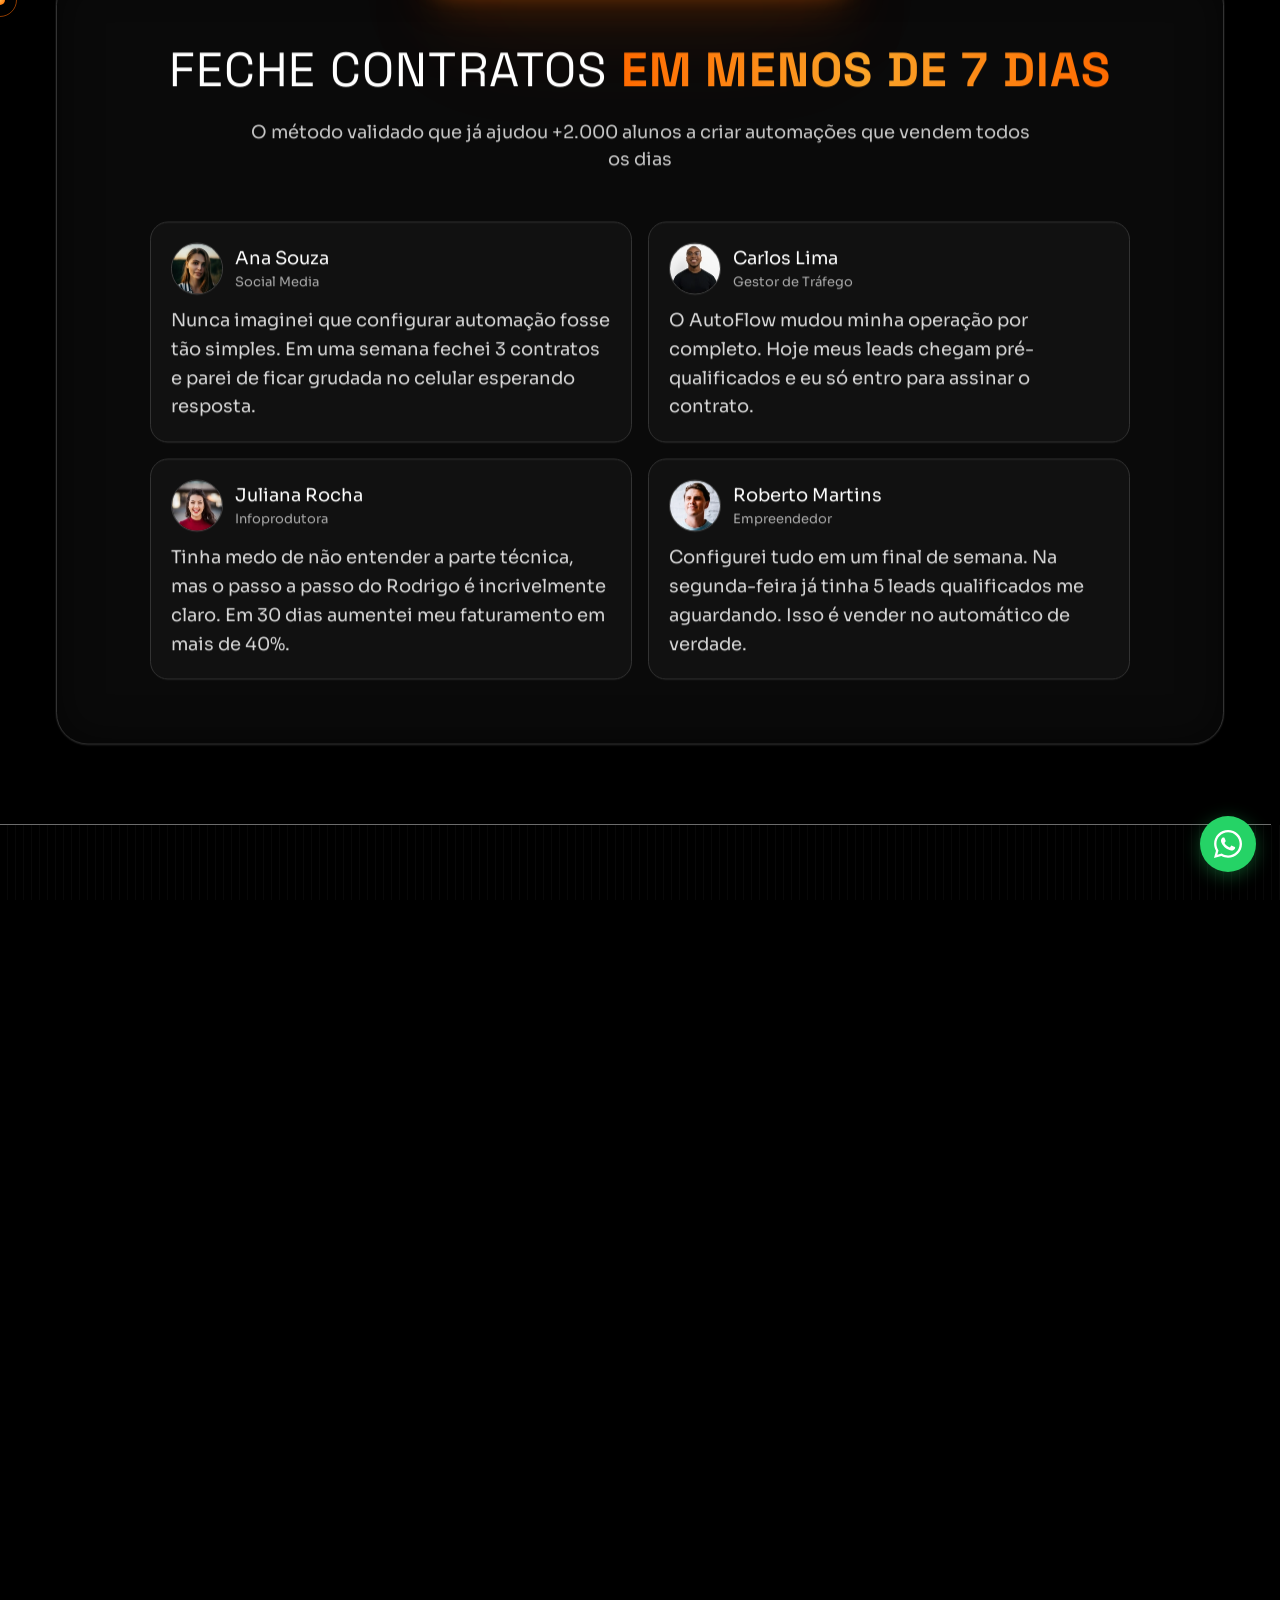
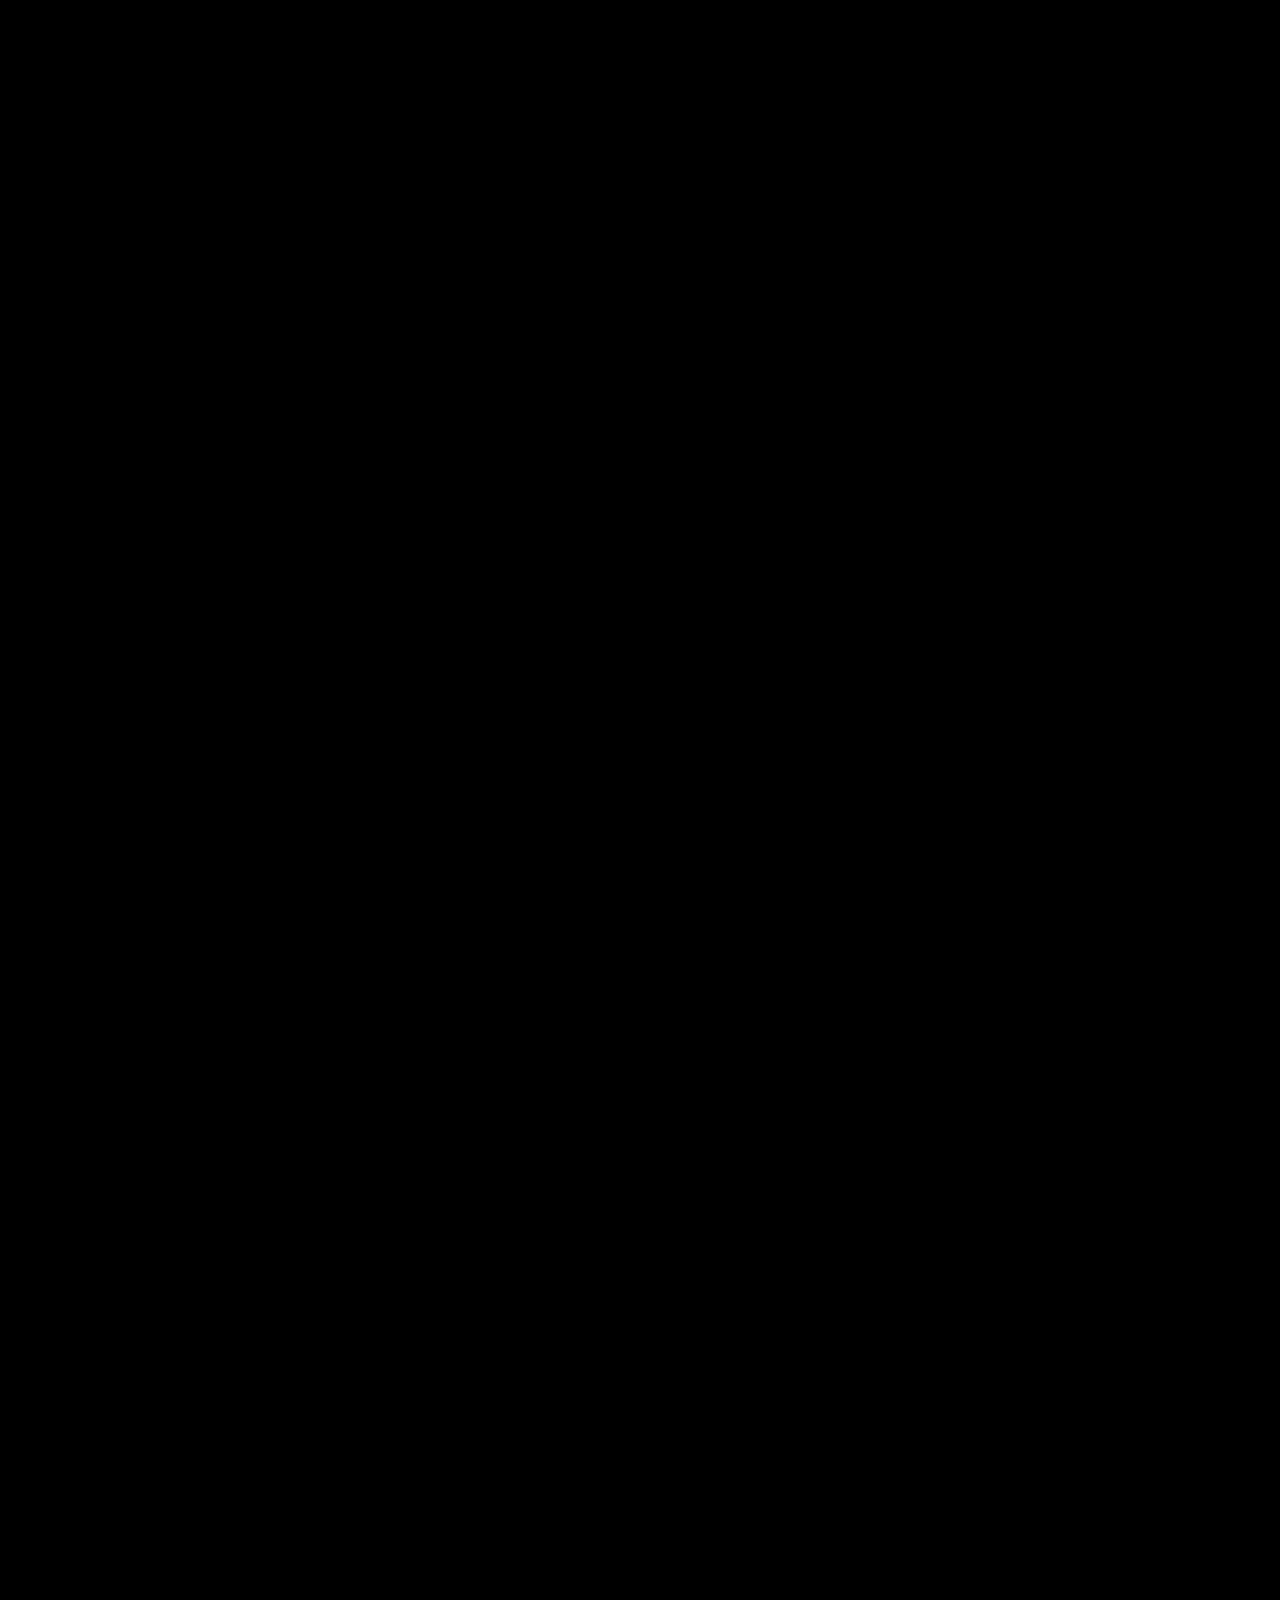
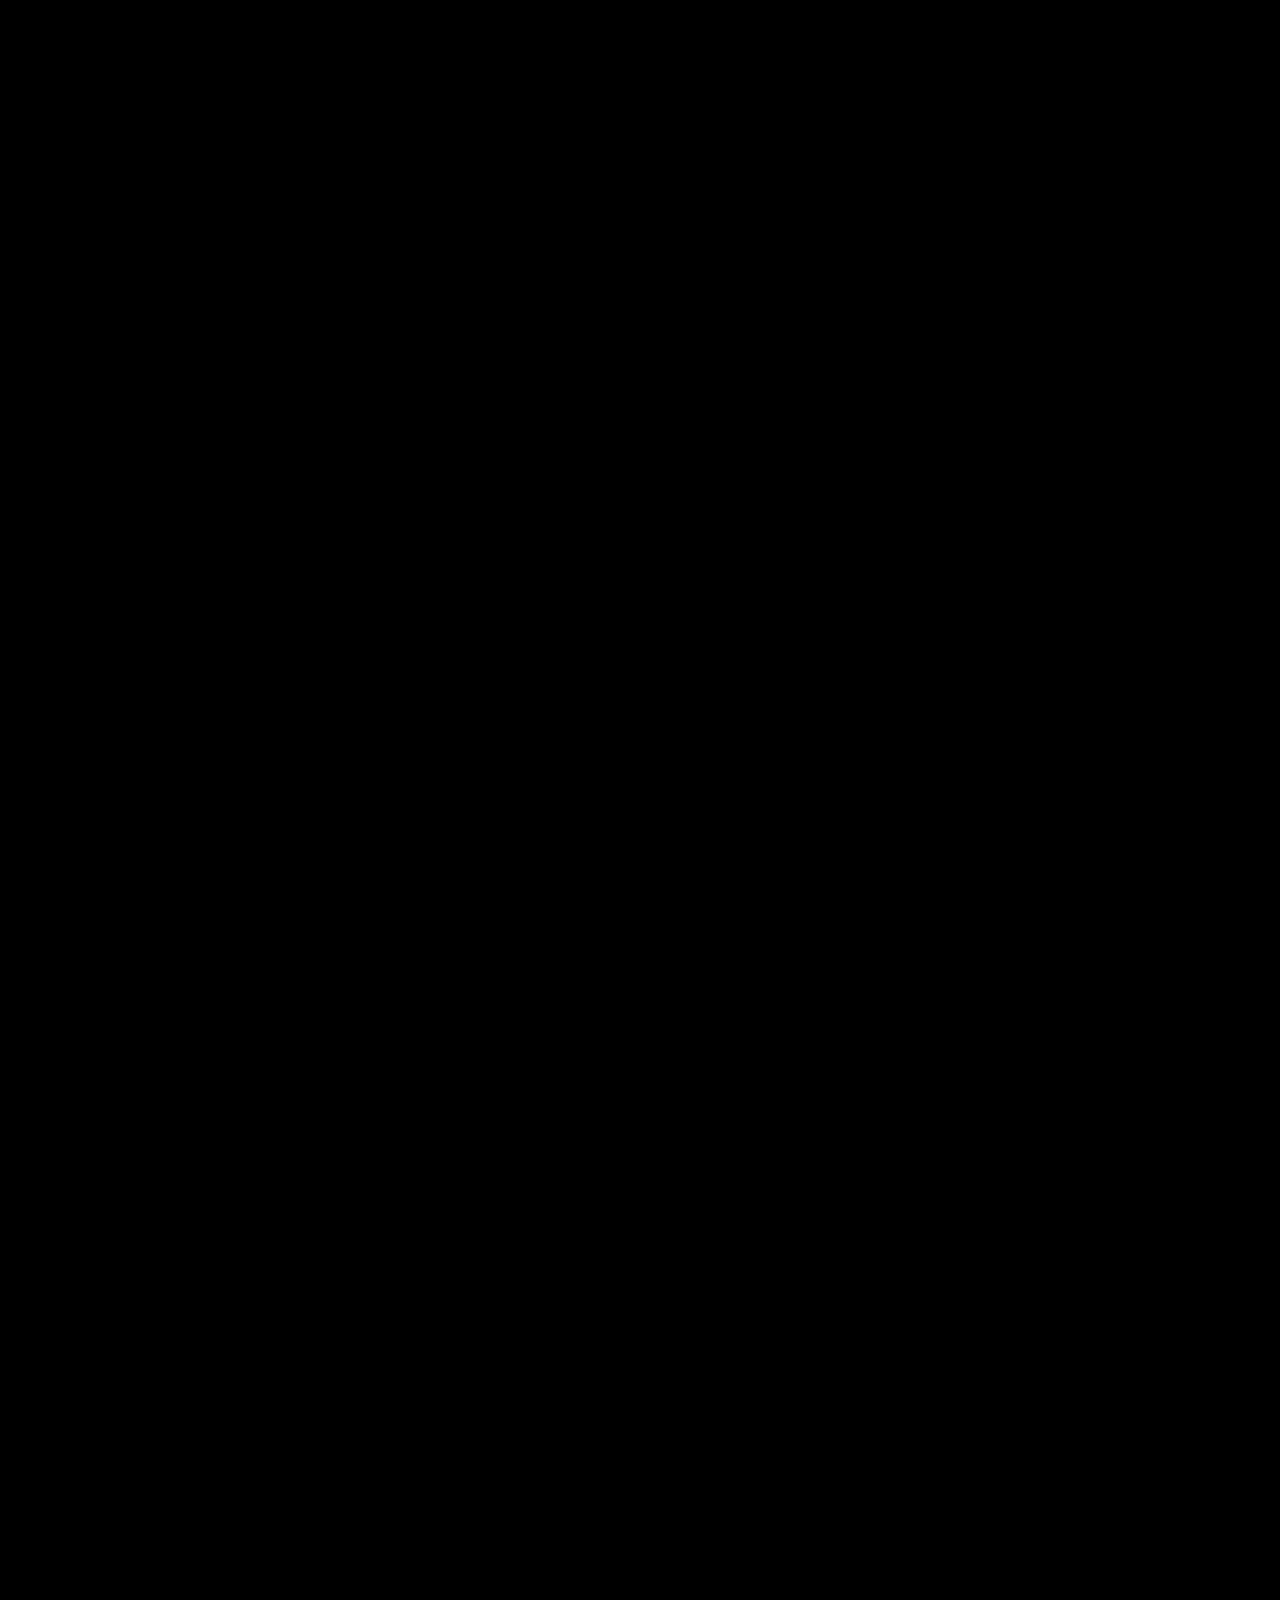
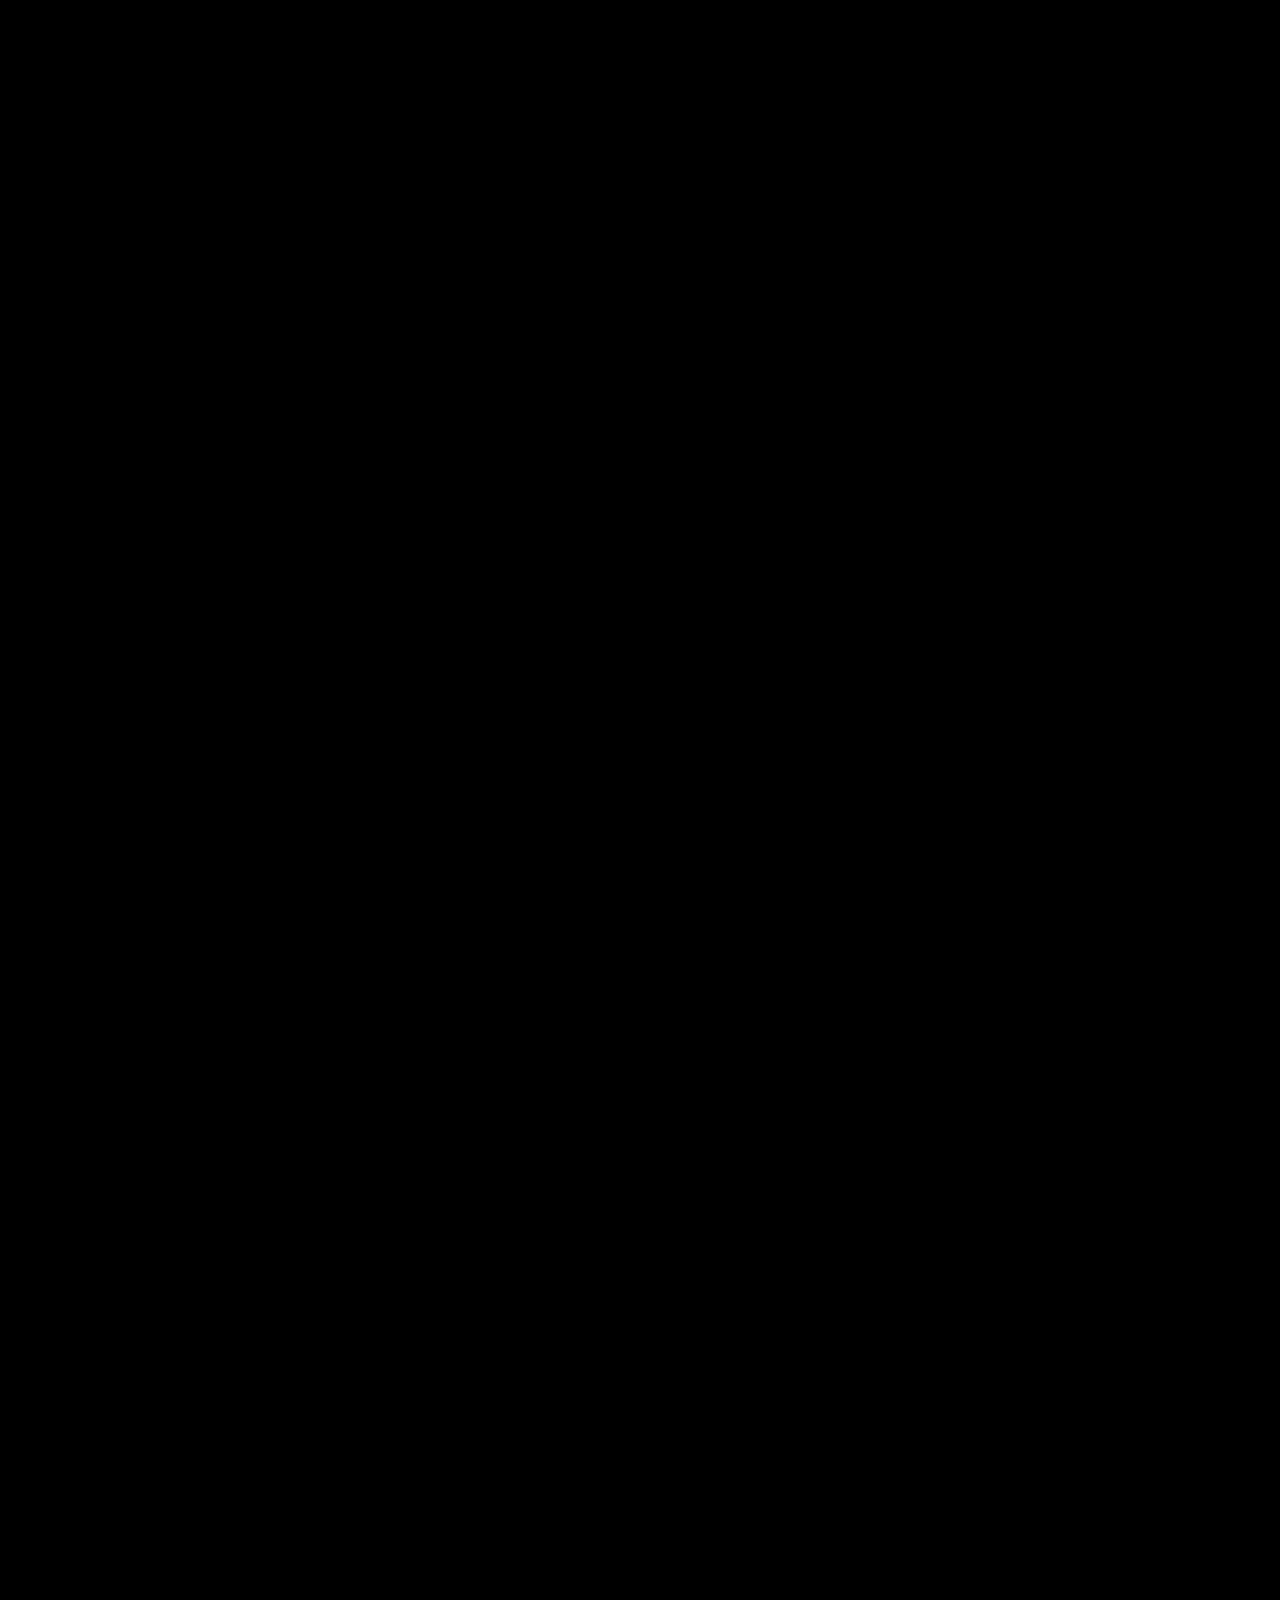
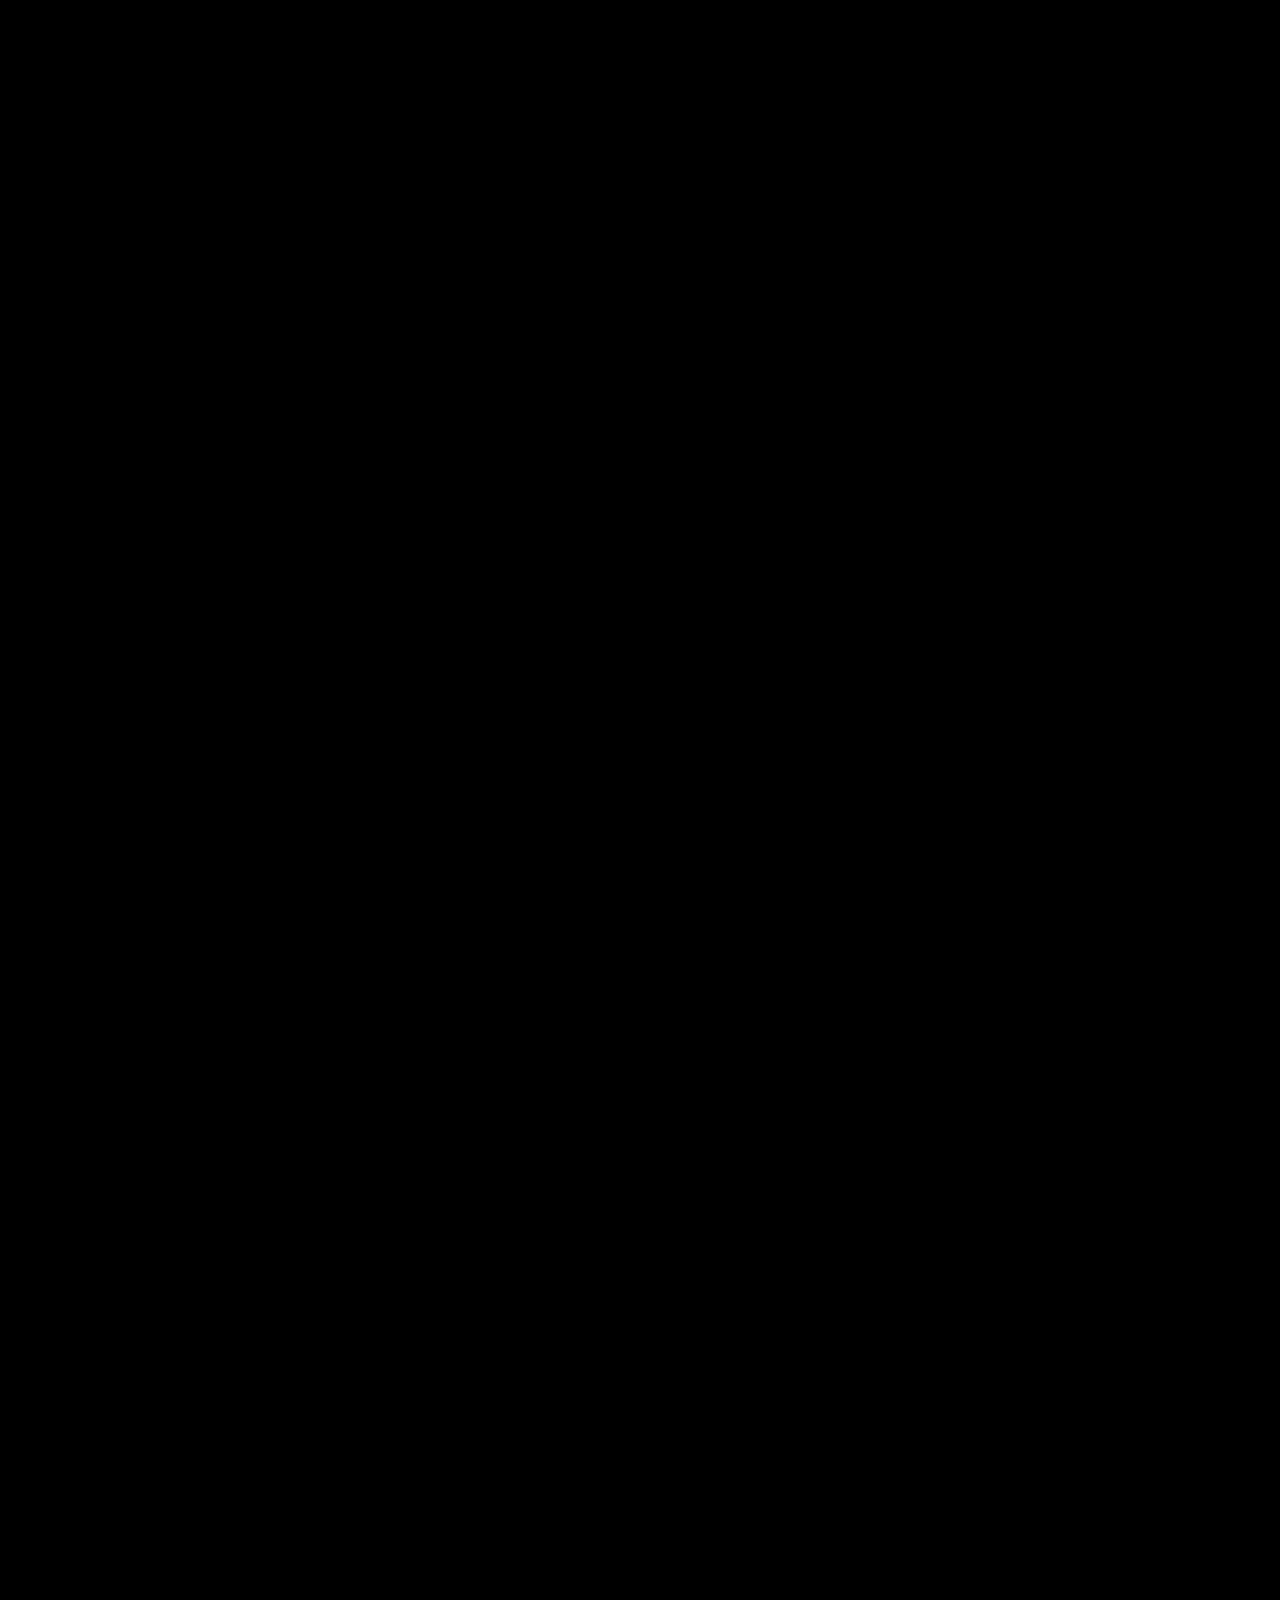
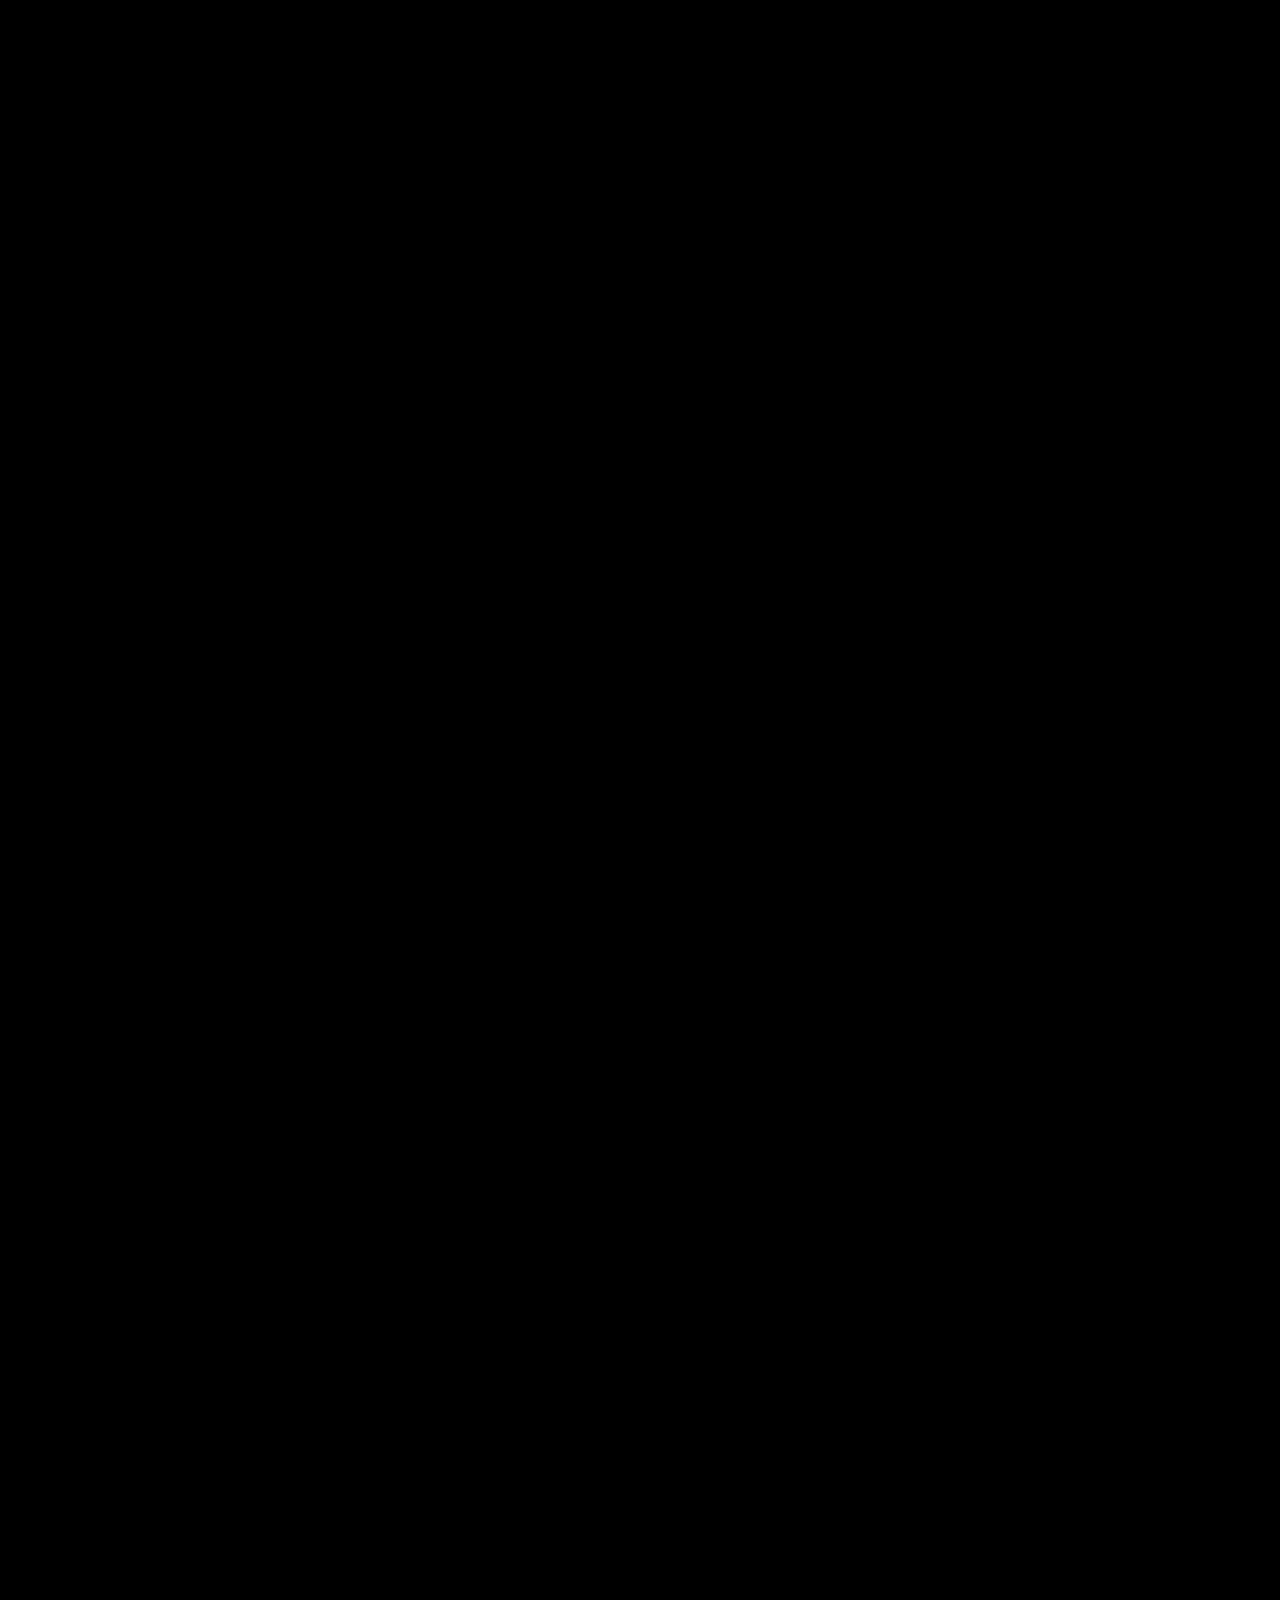
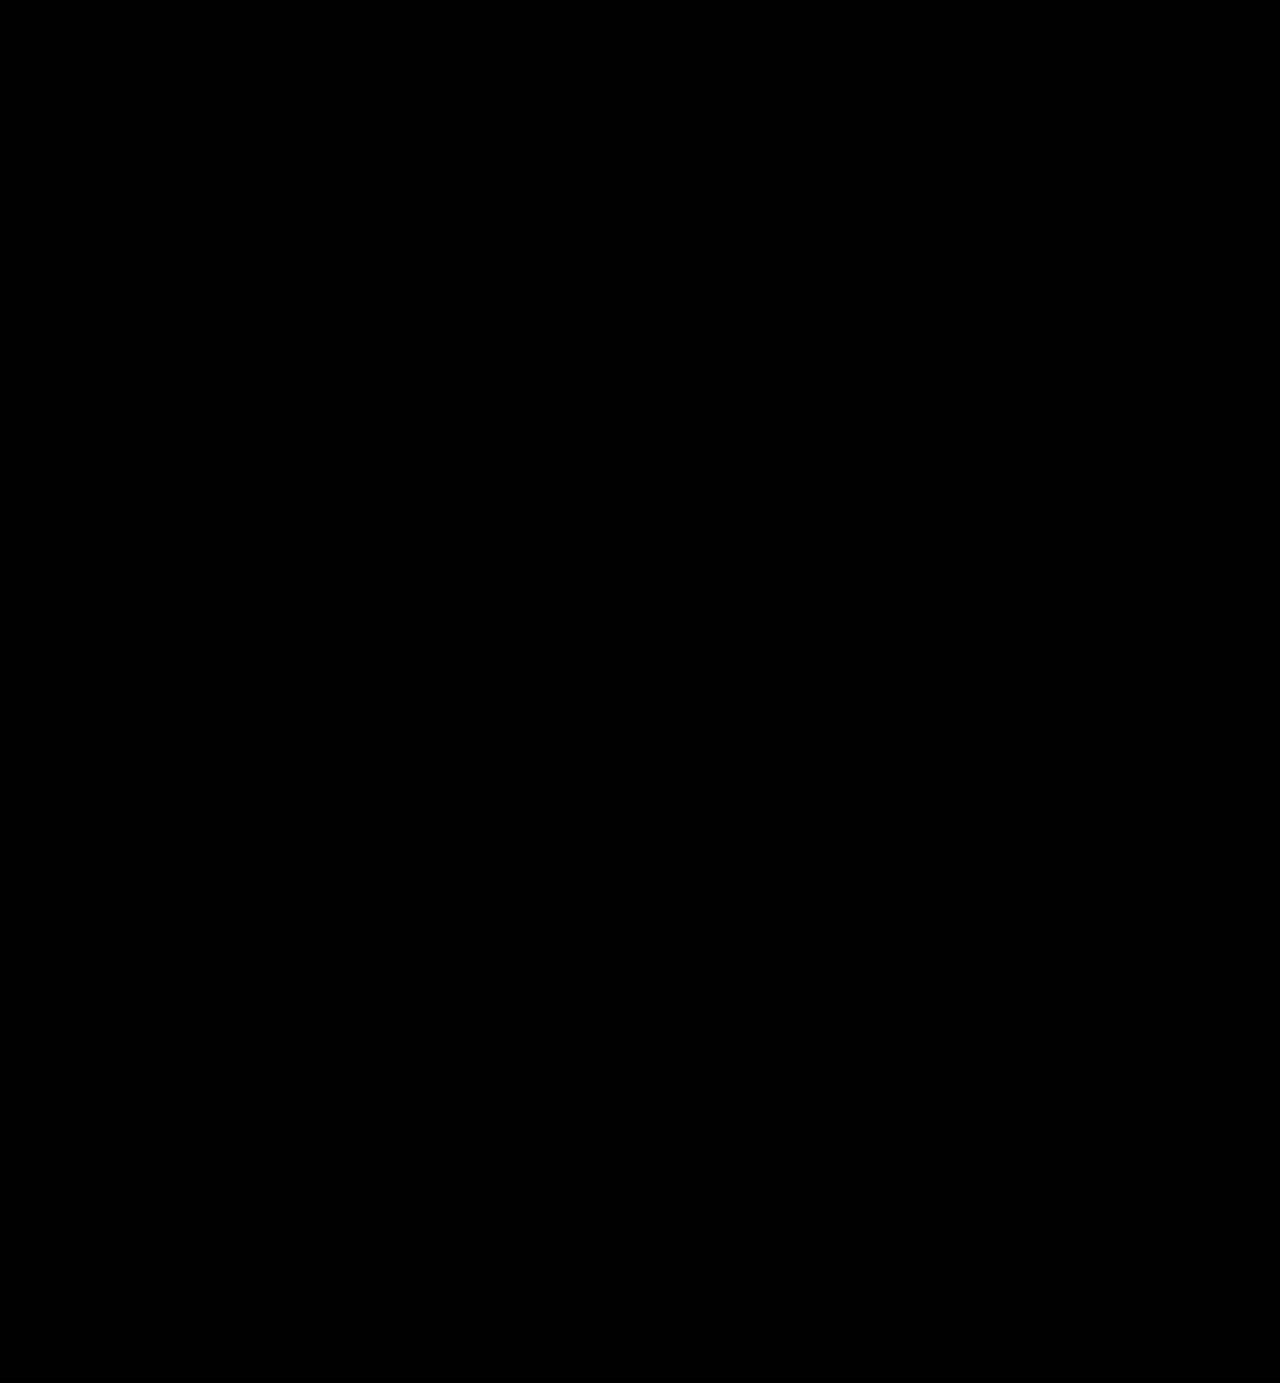
==== commit 2681bb6e: "chore: organize html css and javascript assets" ====
--- a/index.html
+++ b/index.html
@@ -11,8 +11,8 @@
       content="Domine as automações que vendem nas redes sociais enquanto você dorme. Sem conhecimento técnico, partindo do zero esse é o AutoFlow."
     />
     <meta name="theme-color" content="#000000" />
-    <meta name="autoflow-release" content="20260620-01" />
-    <link rel="icon" type="image/png" href="assets/images/logos/favicon.png?v=20260620-01" />
+    <meta name="autoflow-release" content="20260620-02" />
+    <link rel="icon" type="image/png" href="assets/images/logos/favicon.png?v=20260620-02" />
 
     <!-- Social -->
     <meta property="og:image" content="assets/placeholders/og-image.svg" />
@@ -47,142 +47,20 @@
       type="font/woff2"
       crossorigin
     />
-    <link rel="preload" href="assets/images/logos/preloader.webp?v=20260620-01" as="image" />
-
-    <!-- Preload do player de vídeo (VSL) e do stream -->
-
-    <!-- Estilos: base (reset/fontes) -> utilitários -> seções -->
-    <link rel="stylesheet" href="assets/css/styles.css?v=20260620-01" />
-    <style id="autoflow-preloader-critical">
-      body.preloader-active {
-        overflow: hidden;
-        background: #000;
-      }
-
-      body.preloader-active #smooth-wrapper,
-      body.preloader-active #root {
-        visibility: hidden;
-      }
-
-      .site-preloader {
-        position: fixed;
-        inset: 0;
-        z-index: 10000;
-        display: flex;
-        align-items: center;
-        justify-content: center;
-        background: #000;
-        opacity: 1;
-        visibility: visible;
-        transition: opacity 0.45s ease, visibility 0.45s ease;
-      }
-
-      .site-preloader.is-hidden {
-        opacity: 0;
-        visibility: hidden;
-        pointer-events: none;
-      }
-
-      .preloader-content {
-        display: flex;
-        flex-direction: column;
-        align-items: center;
-        justify-content: center;
-        gap: 18px;
-        transform: translateY(-2px);
-      }
-
-      .preloader-mark {
-        position: relative;
-        width: clamp(112px, 20vw, 164px);
-        height: clamp(112px, 20vw, 164px);
-        display: grid;
-        place-items: center;
-        filter: drop-shadow(0 0 28px rgba(255, 106, 0, 0.28));
-      }
-
-      .preloader-mark img {
-        width: 66%;
-        height: 66%;
-        object-fit: contain;
-        border-radius: 24%;
-        display: block;
-      }
-
-      .preloader-ring {
-        position: absolute;
-        inset: 0;
-        width: 100%;
-        height: 100%;
-        overflow: visible;
-        transform: rotate(90deg);
-      }
-
-      .preloader-ring-track,
-      .preloader-ring-progress {
-        fill: none;
-        stroke-width: 4;
-        vector-effect: non-scaling-stroke;
-      }
-
-      .preloader-ring-track {
-        stroke: rgba(255, 106, 0, 0.16);
-      }
-
-      .preloader-ring-progress {
-        stroke: #ff6a00;
-        stroke-linecap: round;
-        stroke-dasharray: 339.292;
-        stroke-dashoffset: 339.292;
-        filter: drop-shadow(0 0 10px rgba(255, 106, 0, 0.8));
-        transform-origin: center;
-        will-change: stroke-dashoffset;
-      }
-
-      .site-preloader.is-loading .preloader-ring-progress {
-        animation: preloaderCircleFill 1.88s linear forwards;
-      }
-
-      .preloader-percent {
-        min-width: 56px;
-        text-align: center;
-        font-family: var(--font-title, Aldrich, sans-serif);
-        font-size: 16px;
-        line-height: 1;
-        letter-spacing: 0;
-        color: #ff6a00;
-        text-shadow: 0 0 14px rgba(255, 106, 0, 0.45);
-      }
-
-      @keyframes preloaderCircleFill {
-        from { stroke-dashoffset: 339.292; }
-        to { stroke-dashoffset: 0; }
-      }
-
-      @media (max-width: 767px) {
-        .preloader-content { gap: 16px; }
-        .preloader-percent { font-size: 15px; }
-      }
-    </style>
-
-    <!-- Shim de timing do player de vídeo (precisa rodar cedo) -->
-    <script>
-      !(function (i, n) {
-        i._plt =
-          i._plt || (n && n.timeOrigin ? n.timeOrigin + n.now() : Date.now());
-      })(window, performance);
-    </script>
-
-    <!-- Player de vídeo (VSL) -->
+    <link rel="preload" href="assets/images/logos/preloader.webp?v=20260620-02" as="image" />
+    <!-- Estilos: base (reset/fontes) -> utilit?rios -> se??es -->
+    <link rel="stylesheet" href="assets/css/preloader.css?v=20260620-02" />
+    <link rel="stylesheet" href="assets/css/styles.css?v=20260620-02" />
+    <link rel="stylesheet" href="assets/css/inline-utilities.css?v=20260620-02" />
 
     <!-- GSAP: animacoes, scroll suave e revelacoes por scroll -->
-    <script src="assets/js/vendor/gsap.min.js?v=20260620-01" defer></script>
-    <script src="assets/js/vendor/ScrollTrigger.min.js?v=20260620-01" defer></script>
-    <script src="assets/js/vendor/ScrollSmoother.min.js?v=20260620-01" defer></script>
-    <script src="assets/js/vendor/SplitText.min.js?v=20260620-01" defer></script>
+    <script src="assets/js/vendor/gsap.min.js?v=20260620-02" defer></script>
+    <script src="assets/js/vendor/ScrollTrigger.min.js?v=20260620-02" defer></script>
+    <script src="assets/js/vendor/ScrollSmoother.min.js?v=20260620-02" defer></script>
+    <script src="assets/js/vendor/SplitText.min.js?v=20260620-02" defer></script>
 
     <!-- Comportamento da página -->
-    <script src="assets/js/main.js?v=20260620-01" defer></script>
+    <script src="assets/js/main.js?v=20260620-02" defer></script>
   </head>
 
   <body class="preloader-active">
@@ -195,7 +73,7 @@
     >
       <div class="preloader-content">
         <div class="preloader-mark" aria-hidden="true">
-          <img src="assets/images/logos/preloader.webp?v=20260620-01" alt="" />
+          <img src="assets/images/logos/preloader.webp?v=20260620-02" alt="" />
           <svg class="preloader-ring" viewBox="0 0 120 120" focusable="false">
             <circle
               class="preloader-ring-track"
@@ -214,79 +92,16 @@
         <div id="preloader-percent" class="preloader-percent">0%</div>
       </div>
     </div>
-    <script>
-      !(function () {
-        var e = document.getElementById("site-preloader"),
-          t = document.getElementById("preloader-percent"),
-          s = e && e.querySelector("img");
-        if (!e || !t) {
-          document.body.classList.remove("preloader-active");
-          return;
-        }
-        var n = 1880,
-          o = 0,
-          r = null,
-          i = !1,
-          a = !1;
-        function l() {
-          if (i) return;
-          ((i = !0),
-            r && clearInterval(r),
-            (t.textContent = "100%"),
-            document.body.classList.remove("preloader-active"),
-            e.classList.add("is-hidden"),
-            setTimeout(function () {
-              e && e.parentNode && e.parentNode.removeChild(e);
-            }, 500));
-        }
-        function d() {
-          var e = Math.min((Date.now() - o) / n, 1);
-          ((t.textContent = Math.round(100 * e) + "%"), e >= 1 && l());
-        }
-        function c() {
-          if (a) return;
-          ((a = !0),
-            setTimeout(function () {
-              ((o = Date.now()),
-                e.classList.add("is-loading"),
-                (r = setInterval(d, 16)),
-                d(),
-                setTimeout(l, n));
-            }, 120));
-        }
-        ((t.textContent = "0%"),
-          s && s.complete
-            ? c()
-            : s
-              ? (s.addEventListener("load", c, { once: !0 }),
-                s.addEventListener("error", c, { once: !0 }),
-                setTimeout(c, 600))
-              : c());
-      })();
-    </script>
+    <script src="assets/js/preloader.js?v=20260620-02"></script>
     <div id="smooth-wrapper">
       <div id="smooth-content">
         <div id="root">
           <main id="main-content" class="min-h-screen relative">
             <!-- SECTION: S01 -->
-            <section
-              class="hero-section relative z-20 overflow-hidden pt-0 pb-0 lg:py-0 bg-black"
-              style="min-height: 100svh"
-            >
+            <section class="hero-section relative z-20 overflow-hidden pt-0 pb-0 lg:py-0 bg-black u-style-001" >
               <div class="block relative w-full z-20 hero-interactive-bg">
                 <div class="hero-base-texture" aria-hidden="true"></div>
-                <canvas
-                  id="global-snake-canvas"
-                  aria-hidden="true"
-                  style="
-                    position: fixed;
-                    inset: 0;
-                    width: 100vw;
-                    height: 100vh;
-                    z-index: 9997;
-                    pointer-events: none;
-                  "
-                ></canvas>
+                <canvas id="global-snake-canvas" aria-hidden="true"  class="u-style-002"></canvas>
                 <div
                   class="absolute inset-0 z-10 w-full h-full pointer-events-none"
                 >
@@ -297,55 +112,16 @@
                       class="w-full max-w-[920px] mx-auto px-4 text-center relative z-10"
                     >
                       <div class="mb-4">
-                        <div
-                          style="
-                            display: inline-flex;
-                            align-items: center;
-                            background: linear-gradient(
-                              135deg,
-                              #ff6a00,
-                              #faa429
-                            );
-                            color: #fff;
-                            font-family: Aldrich, sans-serif;
-                            font-size: 16px;
-                            font-weight: 700;
-                            padding: 8px 22px;
-                            border-radius: 40px;
-                            letter-spacing: 0.05em;
-                            text-transform: uppercase;
-                            border: 2px solid rgba(255, 255, 255, 0.3);
-                            box-shadow: 0 4px 15px rgba(255, 106, 0, 0.4);
-                            margin-bottom: 8px;
-                          "
-                        >
+                        <div  class="u-style-003">
                           AUTOFLOW
                         </div>
                       </div>
-                      <h1
-                        class="w-full font-aldrich uppercase text-center mb-10 md:mb-12 lg:mb-14 tracking-wide text-white"
-                        style="line-height: 1.2"
-                      >
-                        <span
-                          class="block text-2xl md:text-3xl lg:text-[48px]"
-                          style="margin-bottom: 16px"
-                          >DOMINE AS AUTOMAÇÕES QUE</span
-                        ><span
-                          class="block text-2xl md:text-3xl lg:text-[48px]"
-                          style="margin-bottom: 16px"
-                          >VENDEM NAS REDES SOCIAIS</span
-                        ><span
-                          class="block text-2xl md:text-3xl lg:text-[48px]"
-                          style="margin-bottom: 16px"
-                          >ENQUANTO VOCÊ DORME</span
-                        ><span
-                          class="block text-2xl md:text-3xl lg:text-[48px] text-gradient-orange font-bold"
-                          style="margin-bottom: 0px; line-height: 1.2"
-                          >SEM CONHECIMENTO TÉCNICO</span
-                        ><span
-                          class="block text-2xl md:text-3xl lg:text-[48px] text-gradient-orange font-bold"
-                          style="line-height: 1.2"
-                          >PARTINDO DO ZERO</span
+                      <h1 class="w-full font-aldrich uppercase text-center mb-10 md:mb-12 lg:mb-14 tracking-wide text-white u-style-004" >
+                        <span class="block text-2xl md:text-3xl lg:text-[48px] u-style-005" >DOMINE AS AUTOMAÇÕES QUE</span
+                        ><span class="block text-2xl md:text-3xl lg:text-[48px] u-style-005" >VENDEM NAS REDES SOCIAIS</span
+                        ><span class="block text-2xl md:text-3xl lg:text-[48px] u-style-005" >ENQUANTO VOCÊ DORME</span
+                        ><span class="block text-2xl md:text-3xl lg:text-[48px] text-gradient-orange font-bold u-style-006" >SEM CONHECIMENTO TÉCNICO</span
+                        ><span class="block text-2xl md:text-3xl lg:text-[48px] text-gradient-orange font-bold u-style-004" >PARTINDO DO ZERO</span
                         >
                       </h1>
                       <div class="flex flex-col items-center gap-4 mb-10 hero-pills-gap">
@@ -391,17 +167,8 @@
                           <div
                             class="pill-animated inline-flex items-center gap-2 px-4 py-2 rounded-full border border-white/20 bg-black/30 backdrop-blur-sm relative overflow-hidden text-sm"
                           >
-                            <div
-                              class="p-0.5 rounded-full bg-[#f60] w-4 h-4 flex items-center justify-center"
-                              style="width: 16px; height: 16px"
-                            >
-                              <svg
-                                data-edit="ICON_001"
-                                class="w-2.5 h-2.5 text-white"
-                                viewBox="0 0 24 24"
-                                fill="none"
-                                style="width: 10px; height: 10px"
-                              >
+                            <div class="p-0.5 rounded-full bg-[#f60] w-4 h-4 flex items-center justify-center u-style-007" >
+                              <svg data-edit="ICON_001" class="w-2.5 h-2.5 text-white u-style-008" viewBox="0 0 24 24" fill="none" >
                                 <path
                                   d="M20 6L9 17l-5-5"
                                   stroke="currentColor"
@@ -420,30 +187,12 @@
                           Acesso imediato a todos os módulos e bônus
                         </p>
                         <div class="mt-6">
-                          <a
-                            href="https://nextautomatik.com"
-                            target="_blank"
-                            rel="noopener noreferrer"
-                            class="framer-btn-container"
-                            style="
-                              touch-action: manipulation;
-                              -webkit-tap-highlight-color: transparent;
-                            "
-                            ><div class="framer-btn-bevel">
+                          <a href="https://nextautomatik.com" target="_blank" rel="noopener noreferrer" class="framer-btn-container u-style-009" ><div class="framer-btn-bevel">
                               <div class="framer-btn-cap">
-                                <div
-                                  class="absolute top-0 left-[-150%] w-[150%] h-full bg-gradient-to-r from-transparent via-white/40 to-transparent skew-x-[-25deg] animate-shine pointer-events-none"
-                                  style="z-index: 5"
-                                ></div>
+                                <div class="absolute top-0 left-[-150%] w-[150%] h-full bg-gradient-to-r from-transparent via-white/40 to-transparent skew-x-[-25deg] animate-shine pointer-events-none u-style-010" ></div>
                                 <div class="framer-btn-border"></div>
                                 <div class="framer-text-container">
-                                  <p
-                                    class="framer-text"
-                                    style="
-                                      text-transform: uppercase;
-                                      font-size: 15px;
-                                    "
-                                  >
+                                  <p class="framer-text u-style-011" >
                                     QUERO ENTRAR NO AUTOFLOW
                                   </p>
                                 </div>
@@ -495,368 +244,112 @@
                     <div
                       class="logo-ticker-item flex items-center justify-center flex-shrink-0 desktop-item-large"
                     >
-                      <div
-                        style="
-                          display: inline-flex;
-                          align-items: center;
-                          padding: 8px 18px;
-                          border: 2px solid rgba(255, 106, 0, 0.6);
-                          border-radius: 40px;
-                          background: rgba(255, 106, 0, 0.08);
-                          font-family: Aldrich, sans-serif;
-                          font-size: 13px;
-                          font-weight: 700;
-                          color: #ff6a00;
-                          text-transform: uppercase;
-                          letter-spacing: 0.08em;
-                          white-space: nowrap;
-                        "
-                      >
-                        AUTOFLOW
-                      </div>
-                    </div>
-                    <div
-                      class="logo-ticker-item flex items-center justify-center flex-shrink-0 desktop-item-large"
-                    >
-                      <div
-                        style="
-                          display: inline-flex;
-                          align-items: center;
-                          padding: 8px 18px;
-                          border: 2px solid rgba(255, 106, 0, 0.6);
-                          border-radius: 40px;
-                          background: rgba(255, 106, 0, 0.08);
-                          font-family: Aldrich, sans-serif;
-                          font-size: 13px;
-                          font-weight: 700;
-                          color: #ff6a00;
-                          text-transform: uppercase;
-                          letter-spacing: 0.08em;
-                          white-space: nowrap;
-                        "
-                      >
-                        AUTOFLOW
-                      </div>
-                    </div>
-                    <div
-                      class="logo-ticker-item flex items-center justify-center flex-shrink-0 desktop-item-large"
-                    >
-                      <div
-                        style="
-                          display: inline-flex;
-                          align-items: center;
-                          padding: 8px 18px;
-                          border: 2px solid rgba(255, 106, 0, 0.6);
-                          border-radius: 40px;
-                          background: rgba(255, 106, 0, 0.08);
-                          font-family: Aldrich, sans-serif;
-                          font-size: 13px;
-                          font-weight: 700;
-                          color: #ff6a00;
-                          text-transform: uppercase;
-                          letter-spacing: 0.08em;
-                          white-space: nowrap;
-                        "
-                      >
-                        AUTOFLOW
-                      </div>
-                    </div>
-                    <div
-                      class="logo-ticker-item flex items-center justify-center flex-shrink-0 desktop-item-large"
-                    >
-                      <div
-                        style="
-                          display: inline-flex;
-                          align-items: center;
-                          padding: 8px 18px;
-                          border: 2px solid rgba(255, 106, 0, 0.6);
-                          border-radius: 40px;
-                          background: rgba(255, 106, 0, 0.08);
-                          font-family: Aldrich, sans-serif;
-                          font-size: 13px;
-                          font-weight: 700;
-                          color: #ff6a00;
-                          text-transform: uppercase;
-                          letter-spacing: 0.08em;
-                          white-space: nowrap;
-                        "
-                      >
-                        AUTOFLOW
-                      </div>
-                    </div>
-                    <div
-                      class="logo-ticker-item flex items-center justify-center flex-shrink-0 desktop-item-large"
-                    >
-                      <div
-                        style="
-                          display: inline-flex;
-                          align-items: center;
-                          padding: 8px 18px;
-                          border: 2px solid rgba(255, 106, 0, 0.6);
-                          border-radius: 40px;
-                          background: rgba(255, 106, 0, 0.08);
-                          font-family: Aldrich, sans-serif;
-                          font-size: 13px;
-                          font-weight: 700;
-                          color: #ff6a00;
-                          text-transform: uppercase;
-                          letter-spacing: 0.08em;
-                          white-space: nowrap;
-                        "
-                      >
-                        AUTOFLOW
-                      </div>
-                    </div>
-                    <div
-                      class="logo-ticker-item flex items-center justify-center flex-shrink-0 desktop-item-large"
-                    >
-                      <div
-                        style="
-                          display: inline-flex;
-                          align-items: center;
-                          padding: 8px 18px;
-                          border: 2px solid rgba(255, 106, 0, 0.6);
-                          border-radius: 40px;
-                          background: rgba(255, 106, 0, 0.08);
-                          font-family: Aldrich, sans-serif;
-                          font-size: 13px;
-                          font-weight: 700;
-                          color: #ff6a00;
-                          text-transform: uppercase;
-                          letter-spacing: 0.08em;
-                          white-space: nowrap;
-                        "
-                      >
-                        AUTOFLOW
-                      </div>
-                    </div>
-                    <div
-                      class="logo-ticker-item flex items-center justify-center flex-shrink-0 desktop-item-large"
-                    >
-                      <div
-                        style="
-                          display: inline-flex;
-                          align-items: center;
-                          padding: 8px 18px;
-                          border: 2px solid rgba(255, 106, 0, 0.6);
-                          border-radius: 40px;
-                          background: rgba(255, 106, 0, 0.08);
-                          font-family: Aldrich, sans-serif;
-                          font-size: 13px;
-                          font-weight: 700;
-                          color: #ff6a00;
-                          text-transform: uppercase;
-                          letter-spacing: 0.08em;
-                          white-space: nowrap;
-                        "
-                      >
-                        AUTOFLOW
-                      </div>
-                    </div>
-                    <div
-                      class="logo-ticker-item flex items-center justify-center flex-shrink-0 desktop-item-large"
-                    >
-                      <div
-                        style="
-                          display: inline-flex;
-                          align-items: center;
-                          padding: 8px 18px;
-                          border: 2px solid rgba(255, 106, 0, 0.6);
-                          border-radius: 40px;
-                          background: rgba(255, 106, 0, 0.08);
-                          font-family: Aldrich, sans-serif;
-                          font-size: 13px;
-                          font-weight: 700;
-                          color: #ff6a00;
-                          text-transform: uppercase;
-                          letter-spacing: 0.08em;
-                          white-space: nowrap;
-                        "
-                      >
-                        AUTOFLOW
-                      </div>
-                    </div>
-                    <div
-                      class="logo-ticker-item flex items-center justify-center flex-shrink-0 desktop-item-large"
-                    >
-                      <div
-                        style="
-                          display: inline-flex;
-                          align-items: center;
-                          padding: 8px 18px;
-                          border: 2px solid rgba(255, 106, 0, 0.6);
-                          border-radius: 40px;
-                          background: rgba(255, 106, 0, 0.08);
-                          font-family: Aldrich, sans-serif;
-                          font-size: 13px;
-                          font-weight: 700;
-                          color: #ff6a00;
-                          text-transform: uppercase;
-                          letter-spacing: 0.08em;
-                          white-space: nowrap;
-                        "
-                      >
-                        AUTOFLOW
-                      </div>
-                    </div>
-                    <div
-                      class="logo-ticker-item flex items-center justify-center flex-shrink-0 desktop-item-large"
-                    >
-                      <div
-                        style="
-                          display: inline-flex;
-                          align-items: center;
-                          padding: 8px 18px;
-                          border: 2px solid rgba(255, 106, 0, 0.6);
-                          border-radius: 40px;
-                          background: rgba(255, 106, 0, 0.08);
-                          font-family: Aldrich, sans-serif;
-                          font-size: 13px;
-                          font-weight: 700;
-                          color: #ff6a00;
-                          text-transform: uppercase;
-                          letter-spacing: 0.08em;
-                          white-space: nowrap;
-                        "
-                      >
-                        AUTOFLOW
-                      </div>
-                    </div>
-                    <div
-                      class="logo-ticker-item flex items-center justify-center flex-shrink-0 desktop-item-large"
-                    >
-                      <div
-                        style="
-                          display: inline-flex;
-                          align-items: center;
-                          padding: 8px 18px;
-                          border: 2px solid rgba(255, 106, 0, 0.6);
-                          border-radius: 40px;
-                          background: rgba(255, 106, 0, 0.08);
-                          font-family: Aldrich, sans-serif;
-                          font-size: 13px;
-                          font-weight: 700;
-                          color: #ff6a00;
-                          text-transform: uppercase;
-                          letter-spacing: 0.08em;
-                          white-space: nowrap;
-                        "
-                      >
-                        AUTOFLOW
-                      </div>
-                    </div>
-                    <div
-                      class="logo-ticker-item flex items-center justify-center flex-shrink-0 desktop-item-large"
-                    >
-                      <div
-                        style="
-                          display: inline-flex;
-                          align-items: center;
-                          padding: 8px 18px;
-                          border: 2px solid rgba(255, 106, 0, 0.6);
-                          border-radius: 40px;
-                          background: rgba(255, 106, 0, 0.08);
-                          font-family: Aldrich, sans-serif;
-                          font-size: 13px;
-                          font-weight: 700;
-                          color: #ff6a00;
-                          text-transform: uppercase;
-                          letter-spacing: 0.08em;
-                          white-space: nowrap;
-                        "
-                      >
-                        AUTOFLOW
-                      </div>
-                    </div>
-                    <div
-                      class="logo-ticker-item flex items-center justify-center flex-shrink-0 desktop-item-large"
-                    >
-                      <div
-                        style="
-                          display: inline-flex;
-                          align-items: center;
-                          padding: 8px 18px;
-                          border: 2px solid rgba(255, 106, 0, 0.6);
-                          border-radius: 40px;
-                          background: rgba(255, 106, 0, 0.08);
-                          font-family: Aldrich, sans-serif;
-                          font-size: 13px;
-                          font-weight: 700;
-                          color: #ff6a00;
-                          text-transform: uppercase;
-                          letter-spacing: 0.08em;
-                          white-space: nowrap;
-                        "
-                      >
-                        AUTOFLOW
-                      </div>
-                    </div>
-                    <div
-                      class="logo-ticker-item flex items-center justify-center flex-shrink-0 desktop-item-large"
-                    >
-                      <div
-                        style="
-                          display: inline-flex;
-                          align-items: center;
-                          padding: 8px 18px;
-                          border: 2px solid rgba(255, 106, 0, 0.6);
-                          border-radius: 40px;
-                          background: rgba(255, 106, 0, 0.08);
-                          font-family: Aldrich, sans-serif;
-                          font-size: 13px;
-                          font-weight: 700;
-                          color: #ff6a00;
-                          text-transform: uppercase;
-                          letter-spacing: 0.08em;
-                          white-space: nowrap;
-                        "
-                      >
-                        AUTOFLOW
-                      </div>
-                    </div>
-                    <div
-                      class="logo-ticker-item flex items-center justify-center flex-shrink-0 desktop-item-large"
-                    >
-                      <div
-                        style="
-                          display: inline-flex;
-                          align-items: center;
-                          padding: 8px 18px;
-                          border: 2px solid rgba(255, 106, 0, 0.6);
-                          border-radius: 40px;
-                          background: rgba(255, 106, 0, 0.08);
-                          font-family: Aldrich, sans-serif;
-                          font-size: 13px;
-                          font-weight: 700;
-                          color: #ff6a00;
-                          text-transform: uppercase;
-                          letter-spacing: 0.08em;
-                          white-space: nowrap;
-                        "
-                      >
-                        AUTOFLOW
-                      </div>
-                    </div>
-                    <div
-                      class="logo-ticker-item flex items-center justify-center flex-shrink-0 desktop-item-large"
-                    >
-                      <div
-                        style="
-                          display: inline-flex;
-                          align-items: center;
-                          padding: 8px 18px;
-                          border: 2px solid rgba(255, 106, 0, 0.6);
-                          border-radius: 40px;
-                          background: rgba(255, 106, 0, 0.08);
-                          font-family: Aldrich, sans-serif;
-                          font-size: 13px;
-                          font-weight: 700;
-                          color: #ff6a00;
-                          text-transform: uppercase;
-                          letter-spacing: 0.08em;
-                          white-space: nowrap;
-                        "
-                      >
+                      <div  class="u-style-012">
+                        AUTOFLOW
+                      </div>
+                    </div>
+                    <div
+                      class="logo-ticker-item flex items-center justify-center flex-shrink-0 desktop-item-large"
+                    >
+                      <div  class="u-style-012">
+                        AUTOFLOW
+                      </div>
+                    </div>
+                    <div
+                      class="logo-ticker-item flex items-center justify-center flex-shrink-0 desktop-item-large"
+                    >
+                      <div  class="u-style-012">
+                        AUTOFLOW
+                      </div>
+                    </div>
+                    <div
+                      class="logo-ticker-item flex items-center justify-center flex-shrink-0 desktop-item-large"
+                    >
+                      <div  class="u-style-012">
+                        AUTOFLOW
+                      </div>
+                    </div>
+                    <div
+                      class="logo-ticker-item flex items-center justify-center flex-shrink-0 desktop-item-large"
+                    >
+                      <div  class="u-style-012">
+                        AUTOFLOW
+                      </div>
+                    </div>
+                    <div
+                      class="logo-ticker-item flex items-center justify-center flex-shrink-0 desktop-item-large"
+                    >
+                      <div  class="u-style-012">
+                        AUTOFLOW
+                      </div>
+                    </div>
+                    <div
+                      class="logo-ticker-item flex items-center justify-center flex-shrink-0 desktop-item-large"
+                    >
+                      <div  class="u-style-012">
+                        AUTOFLOW
+                      </div>
+                    </div>
+                    <div
+                      class="logo-ticker-item flex items-center justify-center flex-shrink-0 desktop-item-large"
+                    >
+                      <div  class="u-style-012">
+                        AUTOFLOW
+                      </div>
+                    </div>
+                    <div
+                      class="logo-ticker-item flex items-center justify-center flex-shrink-0 desktop-item-large"
+                    >
+                      <div  class="u-style-012">
+                        AUTOFLOW
+                      </div>
+                    </div>
+                    <div
+                      class="logo-ticker-item flex items-center justify-center flex-shrink-0 desktop-item-large"
+                    >
+                      <div  class="u-style-012">
+                        AUTOFLOW
+                      </div>
+                    </div>
+                    <div
+                      class="logo-ticker-item flex items-center justify-center flex-shrink-0 desktop-item-large"
+                    >
+                      <div  class="u-style-012">
+                        AUTOFLOW
+                      </div>
+                    </div>
+                    <div
+                      class="logo-ticker-item flex items-center justify-center flex-shrink-0 desktop-item-large"
+                    >
+                      <div  class="u-style-012">
+                        AUTOFLOW
+                      </div>
+                    </div>
+                    <div
+                      class="logo-ticker-item flex items-center justify-center flex-shrink-0 desktop-item-large"
+                    >
+                      <div  class="u-style-012">
+                        AUTOFLOW
+                      </div>
+                    </div>
+                    <div
+                      class="logo-ticker-item flex items-center justify-center flex-shrink-0 desktop-item-large"
+                    >
+                      <div  class="u-style-012">
+                        AUTOFLOW
+                      </div>
+                    </div>
+                    <div
+                      class="logo-ticker-item flex items-center justify-center flex-shrink-0 desktop-item-large"
+                    >
+                      <div  class="u-style-012">
+                        AUTOFLOW
+                      </div>
+                    </div>
+                    <div
+                      class="logo-ticker-item flex items-center justify-center flex-shrink-0 desktop-item-large"
+                    >
+                      <div  class="u-style-012">
                         AUTOFLOW
                       </div>
                     </div>
@@ -865,368 +358,112 @@
                     <div
                       class="logo-ticker-item flex items-center justify-center flex-shrink-0 desktop-item-large"
                     >
-                      <div
-                        style="
-                          display: inline-flex;
-                          align-items: center;
-                          padding: 8px 18px;
-                          border: 2px solid rgba(255, 106, 0, 0.6);
-                          border-radius: 40px;
-                          background: rgba(255, 106, 0, 0.08);
-                          font-family: Aldrich, sans-serif;
-                          font-size: 13px;
-                          font-weight: 700;
-                          color: #ff6a00;
-                          text-transform: uppercase;
-                          letter-spacing: 0.08em;
-                          white-space: nowrap;
-                        "
-                      >
-                        AUTOFLOW
-                      </div>
-                    </div>
-                    <div
-                      class="logo-ticker-item flex items-center justify-center flex-shrink-0 desktop-item-large"
-                    >
-                      <div
-                        style="
-                          display: inline-flex;
-                          align-items: center;
-                          padding: 8px 18px;
-                          border: 2px solid rgba(255, 106, 0, 0.6);
-                          border-radius: 40px;
-                          background: rgba(255, 106, 0, 0.08);
-                          font-family: Aldrich, sans-serif;
-                          font-size: 13px;
-                          font-weight: 700;
-                          color: #ff6a00;
-                          text-transform: uppercase;
-                          letter-spacing: 0.08em;
-                          white-space: nowrap;
-                        "
-                      >
-                        AUTOFLOW
-                      </div>
-                    </div>
-                    <div
-                      class="logo-ticker-item flex items-center justify-center flex-shrink-0 desktop-item-large"
-                    >
-                      <div
-                        style="
-                          display: inline-flex;
-                          align-items: center;
-                          padding: 8px 18px;
-                          border: 2px solid rgba(255, 106, 0, 0.6);
-                          border-radius: 40px;
-                          background: rgba(255, 106, 0, 0.08);
-                          font-family: Aldrich, sans-serif;
-                          font-size: 13px;
-                          font-weight: 700;
-                          color: #ff6a00;
-                          text-transform: uppercase;
-                          letter-spacing: 0.08em;
-                          white-space: nowrap;
-                        "
-                      >
-                        AUTOFLOW
-                      </div>
-                    </div>
-                    <div
-                      class="logo-ticker-item flex items-center justify-center flex-shrink-0 desktop-item-large"
-                    >
-                      <div
-                        style="
-                          display: inline-flex;
-                          align-items: center;
-                          padding: 8px 18px;
-                          border: 2px solid rgba(255, 106, 0, 0.6);
-                          border-radius: 40px;
-                          background: rgba(255, 106, 0, 0.08);
-                          font-family: Aldrich, sans-serif;
-                          font-size: 13px;
-                          font-weight: 700;
-                          color: #ff6a00;
-                          text-transform: uppercase;
-                          letter-spacing: 0.08em;
-                          white-space: nowrap;
-                        "
-                      >
-                        AUTOFLOW
-                      </div>
-                    </div>
-                    <div
-                      class="logo-ticker-item flex items-center justify-center flex-shrink-0 desktop-item-large"
-                    >
-                      <div
-                        style="
-                          display: inline-flex;
-                          align-items: center;
-                          padding: 8px 18px;
-                          border: 2px solid rgba(255, 106, 0, 0.6);
-                          border-radius: 40px;
-                          background: rgba(255, 106, 0, 0.08);
-                          font-family: Aldrich, sans-serif;
-                          font-size: 13px;
-                          font-weight: 700;
-                          color: #ff6a00;
-                          text-transform: uppercase;
-                          letter-spacing: 0.08em;
-                          white-space: nowrap;
-                        "
-                      >
-                        AUTOFLOW
-                      </div>
-                    </div>
-                    <div
-                      class="logo-ticker-item flex items-center justify-center flex-shrink-0 desktop-item-large"
-                    >
-                      <div
-                        style="
-                          display: inline-flex;
-                          align-items: center;
-                          padding: 8px 18px;
-                          border: 2px solid rgba(255, 106, 0, 0.6);
-                          border-radius: 40px;
-                          background: rgba(255, 106, 0, 0.08);
-                          font-family: Aldrich, sans-serif;
-                          font-size: 13px;
-                          font-weight: 700;
-                          color: #ff6a00;
-                          text-transform: uppercase;
-                          letter-spacing: 0.08em;
-                          white-space: nowrap;
-                        "
-                      >
-                        AUTOFLOW
-                      </div>
-                    </div>
-                    <div
-                      class="logo-ticker-item flex items-center justify-center flex-shrink-0 desktop-item-large"
-                    >
-                      <div
-                        style="
-                          display: inline-flex;
-                          align-items: center;
-                          padding: 8px 18px;
-                          border: 2px solid rgba(255, 106, 0, 0.6);
-                          border-radius: 40px;
-                          background: rgba(255, 106, 0, 0.08);
-                          font-family: Aldrich, sans-serif;
-                          font-size: 13px;
-                          font-weight: 700;
-                          color: #ff6a00;
-                          text-transform: uppercase;
-                          letter-spacing: 0.08em;
-                          white-space: nowrap;
-                        "
-                      >
-                        AUTOFLOW
-                      </div>
-                    </div>
-                    <div
-                      class="logo-ticker-item flex items-center justify-center flex-shrink-0 desktop-item-large"
-                    >
-                      <div
-                        style="
-                          display: inline-flex;
-                          align-items: center;
-                          padding: 8px 18px;
-                          border: 2px solid rgba(255, 106, 0, 0.6);
-                          border-radius: 40px;
-                          background: rgba(255, 106, 0, 0.08);
-                          font-family: Aldrich, sans-serif;
-                          font-size: 13px;
-                          font-weight: 700;
-                          color: #ff6a00;
-                          text-transform: uppercase;
-                          letter-spacing: 0.08em;
-                          white-space: nowrap;
-                        "
-                      >
-                        AUTOFLOW
-                      </div>
-                    </div>
-                    <div
-                      class="logo-ticker-item flex items-center justify-center flex-shrink-0 desktop-item-large"
-                    >
-                      <div
-                        style="
-                          display: inline-flex;
-                          align-items: center;
-                          padding: 8px 18px;
-                          border: 2px solid rgba(255, 106, 0, 0.6);
-                          border-radius: 40px;
-                          background: rgba(255, 106, 0, 0.08);
-                          font-family: Aldrich, sans-serif;
-                          font-size: 13px;
-                          font-weight: 700;
-                          color: #ff6a00;
-                          text-transform: uppercase;
-                          letter-spacing: 0.08em;
-                          white-space: nowrap;
-                        "
-                      >
-                        AUTOFLOW
-                      </div>
-                    </div>
-                    <div
-                      class="logo-ticker-item flex items-center justify-center flex-shrink-0 desktop-item-large"
-                    >
-                      <div
-                        style="
-                          display: inline-flex;
-                          align-items: center;
-                          padding: 8px 18px;
-                          border: 2px solid rgba(255, 106, 0, 0.6);
-                          border-radius: 40px;
-                          background: rgba(255, 106, 0, 0.08);
-                          font-family: Aldrich, sans-serif;
-                          font-size: 13px;
-                          font-weight: 700;
-                          color: #ff6a00;
-                          text-transform: uppercase;
-                          letter-spacing: 0.08em;
-                          white-space: nowrap;
-                        "
-                      >
-                        AUTOFLOW
-                      </div>
-                    </div>
-                    <div
-                      class="logo-ticker-item flex items-center justify-center flex-shrink-0 desktop-item-large"
-                    >
-                      <div
-                        style="
-                          display: inline-flex;
-                          align-items: center;
-                          padding: 8px 18px;
-                          border: 2px solid rgba(255, 106, 0, 0.6);
-                          border-radius: 40px;
-                          background: rgba(255, 106, 0, 0.08);
-                          font-family: Aldrich, sans-serif;
-                          font-size: 13px;
-                          font-weight: 700;
-                          color: #ff6a00;
-                          text-transform: uppercase;
-                          letter-spacing: 0.08em;
-                          white-space: nowrap;
-                        "
-                      >
-                        AUTOFLOW
-                      </div>
-                    </div>
-                    <div
-                      class="logo-ticker-item flex items-center justify-center flex-shrink-0 desktop-item-large"
-                    >
-                      <div
-                        style="
-                          display: inline-flex;
-                          align-items: center;
-                          padding: 8px 18px;
-                          border: 2px solid rgba(255, 106, 0, 0.6);
-                          border-radius: 40px;
-                          background: rgba(255, 106, 0, 0.08);
-                          font-family: Aldrich, sans-serif;
-                          font-size: 13px;
-                          font-weight: 700;
-                          color: #ff6a00;
-                          text-transform: uppercase;
-                          letter-spacing: 0.08em;
-                          white-space: nowrap;
-                        "
-                      >
-                        AUTOFLOW
-                      </div>
-                    </div>
-                    <div
-                      class="logo-ticker-item flex items-center justify-center flex-shrink-0 desktop-item-large"
-                    >
-                      <div
-                        style="
-                          display: inline-flex;
-                          align-items: center;
-                          padding: 8px 18px;
-                          border: 2px solid rgba(255, 106, 0, 0.6);
-                          border-radius: 40px;
-                          background: rgba(255, 106, 0, 0.08);
-                          font-family: Aldrich, sans-serif;
-                          font-size: 13px;
-                          font-weight: 700;
-                          color: #ff6a00;
-                          text-transform: uppercase;
-                          letter-spacing: 0.08em;
-                          white-space: nowrap;
-                        "
-                      >
-                        AUTOFLOW
-                      </div>
-                    </div>
-                    <div
-                      class="logo-ticker-item flex items-center justify-center flex-shrink-0 desktop-item-large"
-                    >
-                      <div
-                        style="
-                          display: inline-flex;
-                          align-items: center;
-                          padding: 8px 18px;
-                          border: 2px solid rgba(255, 106, 0, 0.6);
-                          border-radius: 40px;
-                          background: rgba(255, 106, 0, 0.08);
-                          font-family: Aldrich, sans-serif;
-                          font-size: 13px;
-                          font-weight: 700;
-                          color: #ff6a00;
-                          text-transform: uppercase;
-                          letter-spacing: 0.08em;
-                          white-space: nowrap;
-                        "
-                      >
-                        AUTOFLOW
-                      </div>
-                    </div>
-                    <div
-                      class="logo-ticker-item flex items-center justify-center flex-shrink-0 desktop-item-large"
-                    >
-                      <div
-                        style="
-                          display: inline-flex;
-                          align-items: center;
-                          padding: 8px 18px;
-                          border: 2px solid rgba(255, 106, 0, 0.6);
-                          border-radius: 40px;
-                          background: rgba(255, 106, 0, 0.08);
-                          font-family: Aldrich, sans-serif;
-                          font-size: 13px;
-                          font-weight: 700;
-                          color: #ff6a00;
-                          text-transform: uppercase;
-                          letter-spacing: 0.08em;
-                          white-space: nowrap;
-                        "
-                      >
-                        AUTOFLOW
-                      </div>
-                    </div>
-                    <div
-                      class="logo-ticker-item flex items-center justify-center flex-shrink-0 desktop-item-large"
-                    >
-                      <div
-                        style="
-                          display: inline-flex;
-                          align-items: center;
-                          padding: 8px 18px;
-                          border: 2px solid rgba(255, 106, 0, 0.6);
-                          border-radius: 40px;
-                          background: rgba(255, 106, 0, 0.08);
-                          font-family: Aldrich, sans-serif;
-                          font-size: 13px;
-                          font-weight: 700;
-                          color: #ff6a00;
-                          text-transform: uppercase;
-                          letter-spacing: 0.08em;
-                          white-space: nowrap;
-                        "
-                      >
+                      <div  class="u-style-012">
+                        AUTOFLOW
+                      </div>
+                    </div>
+                    <div
+                      class="logo-ticker-item flex items-center justify-center flex-shrink-0 desktop-item-large"
+                    >
+                      <div  class="u-style-012">
+                        AUTOFLOW
+                      </div>
+                    </div>
+                    <div
+                      class="logo-ticker-item flex items-center justify-center flex-shrink-0 desktop-item-large"
+                    >
+                      <div  class="u-style-012">
+                        AUTOFLOW
+                      </div>
+                    </div>
+                    <div
+                      class="logo-ticker-item flex items-center justify-center flex-shrink-0 desktop-item-large"
+                    >
+                      <div  class="u-style-012">
+                        AUTOFLOW
+                      </div>
+                    </div>
+                    <div
+                      class="logo-ticker-item flex items-center justify-center flex-shrink-0 desktop-item-large"
+                    >
+                      <div  class="u-style-012">
+                        AUTOFLOW
+                      </div>
+                    </div>
+                    <div
+                      class="logo-ticker-item flex items-center justify-center flex-shrink-0 desktop-item-large"
+                    >
+                      <div  class="u-style-012">
+                        AUTOFLOW
+                      </div>
+                    </div>
+                    <div
+                      class="logo-ticker-item flex items-center justify-center flex-shrink-0 desktop-item-large"
+                    >
+                      <div  class="u-style-012">
+                        AUTOFLOW
+                      </div>
+                    </div>
+                    <div
+                      class="logo-ticker-item flex items-center justify-center flex-shrink-0 desktop-item-large"
+                    >
+                      <div  class="u-style-012">
+                        AUTOFLOW
+                      </div>
+                    </div>
+                    <div
+                      class="logo-ticker-item flex items-center justify-center flex-shrink-0 desktop-item-large"
+                    >
+                      <div  class="u-style-012">
+                        AUTOFLOW
+                      </div>
+                    </div>
+                    <div
+                      class="logo-ticker-item flex items-center justify-center flex-shrink-0 desktop-item-large"
+                    >
+                      <div  class="u-style-012">
+                        AUTOFLOW
+                      </div>
+                    </div>
+                    <div
+                      class="logo-ticker-item flex items-center justify-center flex-shrink-0 desktop-item-large"
+                    >
+                      <div  class="u-style-012">
+                        AUTOFLOW
+                      </div>
+                    </div>
+                    <div
+                      class="logo-ticker-item flex items-center justify-center flex-shrink-0 desktop-item-large"
+                    >
+                      <div  class="u-style-012">
+                        AUTOFLOW
+                      </div>
+                    </div>
+                    <div
+                      class="logo-ticker-item flex items-center justify-center flex-shrink-0 desktop-item-large"
+                    >
+                      <div  class="u-style-012">
+                        AUTOFLOW
+                      </div>
+                    </div>
+                    <div
+                      class="logo-ticker-item flex items-center justify-center flex-shrink-0 desktop-item-large"
+                    >
+                      <div  class="u-style-012">
+                        AUTOFLOW
+                      </div>
+                    </div>
+                    <div
+                      class="logo-ticker-item flex items-center justify-center flex-shrink-0 desktop-item-large"
+                    >
+                      <div  class="u-style-012">
+                        AUTOFLOW
+                      </div>
+                    </div>
+                    <div
+                      class="logo-ticker-item flex items-center justify-center flex-shrink-0 desktop-item-large"
+                    >
+                      <div  class="u-style-012">
                         AUTOFLOW
                       </div>
                     </div>
@@ -1242,581 +479,125 @@
               <div class="md:hidden logo-ticker-mobile">
                 <div class="logo-ticker-track-mobile">
                   <div class="logo-ticker-row-mobile">
-                    <div
-                      class="logo-ticker-item flex items-center justify-center flex-shrink-0"
-                      style="height: 50px"
-                    >
-                      <div
-                        style="
-                          display: inline-flex;
-                          align-items: center;
-                          padding: 6px 14px;
-                          border: 2px solid rgba(255, 106, 0, 0.6);
-                          border-radius: 40px;
-                          background: rgba(255, 106, 0, 0.08);
-                          font-family: Aldrich, sans-serif;
-                          font-size: 11px;
-                          font-weight: 700;
-                          color: #ff6a00;
-                          text-transform: uppercase;
-                          letter-spacing: 0.08em;
-                          white-space: nowrap;
-                        "
-                      >
-                        AUTOFLOW
-                      </div>
-                    </div>
-                    <div
-                      class="logo-ticker-item flex items-center justify-center flex-shrink-0"
-                      style="height: 50px"
-                    >
-                      <div
-                        style="
-                          display: inline-flex;
-                          align-items: center;
-                          padding: 6px 14px;
-                          border: 2px solid rgba(255, 106, 0, 0.6);
-                          border-radius: 40px;
-                          background: rgba(255, 106, 0, 0.08);
-                          font-family: Aldrich, sans-serif;
-                          font-size: 11px;
-                          font-weight: 700;
-                          color: #ff6a00;
-                          text-transform: uppercase;
-                          letter-spacing: 0.08em;
-                          white-space: nowrap;
-                        "
-                      >
-                        AUTOFLOW
-                      </div>
-                    </div>
-                    <div
-                      class="logo-ticker-item flex items-center justify-center flex-shrink-0"
-                      style="height: 50px"
-                    >
-                      <div
-                        style="
-                          display: inline-flex;
-                          align-items: center;
-                          padding: 6px 14px;
-                          border: 2px solid rgba(255, 106, 0, 0.6);
-                          border-radius: 40px;
-                          background: rgba(255, 106, 0, 0.08);
-                          font-family: Aldrich, sans-serif;
-                          font-size: 11px;
-                          font-weight: 700;
-                          color: #ff6a00;
-                          text-transform: uppercase;
-                          letter-spacing: 0.08em;
-                          white-space: nowrap;
-                        "
-                      >
-                        AUTOFLOW
-                      </div>
-                    </div>
-                    <div
-                      class="logo-ticker-item flex items-center justify-center flex-shrink-0"
-                      style="height: 50px"
-                    >
-                      <div
-                        style="
-                          display: inline-flex;
-                          align-items: center;
-                          padding: 6px 14px;
-                          border: 2px solid rgba(255, 106, 0, 0.6);
-                          border-radius: 40px;
-                          background: rgba(255, 106, 0, 0.08);
-                          font-family: Aldrich, sans-serif;
-                          font-size: 11px;
-                          font-weight: 700;
-                          color: #ff6a00;
-                          text-transform: uppercase;
-                          letter-spacing: 0.08em;
-                          white-space: nowrap;
-                        "
-                      >
-                        AUTOFLOW
-                      </div>
-                    </div>
-                    <div
-                      class="logo-ticker-item flex items-center justify-center flex-shrink-0"
-                      style="height: 50px"
-                    >
-                      <div
-                        style="
-                          display: inline-flex;
-                          align-items: center;
-                          padding: 6px 14px;
-                          border: 2px solid rgba(255, 106, 0, 0.6);
-                          border-radius: 40px;
-                          background: rgba(255, 106, 0, 0.08);
-                          font-family: Aldrich, sans-serif;
-                          font-size: 11px;
-                          font-weight: 700;
-                          color: #ff6a00;
-                          text-transform: uppercase;
-                          letter-spacing: 0.08em;
-                          white-space: nowrap;
-                        "
-                      >
-                        AUTOFLOW
-                      </div>
-                    </div>
-                    <div
-                      class="logo-ticker-item flex items-center justify-center flex-shrink-0"
-                      style="height: 50px"
-                    >
-                      <div
-                        style="
-                          display: inline-flex;
-                          align-items: center;
-                          padding: 6px 14px;
-                          border: 2px solid rgba(255, 106, 0, 0.6);
-                          border-radius: 40px;
-                          background: rgba(255, 106, 0, 0.08);
-                          font-family: Aldrich, sans-serif;
-                          font-size: 11px;
-                          font-weight: 700;
-                          color: #ff6a00;
-                          text-transform: uppercase;
-                          letter-spacing: 0.08em;
-                          white-space: nowrap;
-                        "
-                      >
-                        AUTOFLOW
-                      </div>
-                    </div>
-                    <div
-                      class="logo-ticker-item flex items-center justify-center flex-shrink-0"
-                      style="height: 50px"
-                    >
-                      <div
-                        style="
-                          display: inline-flex;
-                          align-items: center;
-                          padding: 6px 14px;
-                          border: 2px solid rgba(255, 106, 0, 0.6);
-                          border-radius: 40px;
-                          background: rgba(255, 106, 0, 0.08);
-                          font-family: Aldrich, sans-serif;
-                          font-size: 11px;
-                          font-weight: 700;
-                          color: #ff6a00;
-                          text-transform: uppercase;
-                          letter-spacing: 0.08em;
-                          white-space: nowrap;
-                        "
-                      >
-                        AUTOFLOW
-                      </div>
-                    </div>
-                    <div
-                      class="logo-ticker-item flex items-center justify-center flex-shrink-0"
-                      style="height: 50px"
-                    >
-                      <div
-                        style="
-                          display: inline-flex;
-                          align-items: center;
-                          padding: 6px 14px;
-                          border: 2px solid rgba(255, 106, 0, 0.6);
-                          border-radius: 40px;
-                          background: rgba(255, 106, 0, 0.08);
-                          font-family: Aldrich, sans-serif;
-                          font-size: 11px;
-                          font-weight: 700;
-                          color: #ff6a00;
-                          text-transform: uppercase;
-                          letter-spacing: 0.08em;
-                          white-space: nowrap;
-                        "
-                      >
-                        AUTOFLOW
-                      </div>
-                    </div>
-                    <div
-                      class="logo-ticker-item flex items-center justify-center flex-shrink-0"
-                      style="height: 50px"
-                    >
-                      <div
-                        style="
-                          display: inline-flex;
-                          align-items: center;
-                          padding: 6px 14px;
-                          border: 2px solid rgba(255, 106, 0, 0.6);
-                          border-radius: 40px;
-                          background: rgba(255, 106, 0, 0.08);
-                          font-family: Aldrich, sans-serif;
-                          font-size: 11px;
-                          font-weight: 700;
-                          color: #ff6a00;
-                          text-transform: uppercase;
-                          letter-spacing: 0.08em;
-                          white-space: nowrap;
-                        "
-                      >
-                        AUTOFLOW
-                      </div>
-                    </div>
-                    <div
-                      class="logo-ticker-item flex items-center justify-center flex-shrink-0"
-                      style="height: 50px"
-                    >
-                      <div
-                        style="
-                          display: inline-flex;
-                          align-items: center;
-                          padding: 6px 14px;
-                          border: 2px solid rgba(255, 106, 0, 0.6);
-                          border-radius: 40px;
-                          background: rgba(255, 106, 0, 0.08);
-                          font-family: Aldrich, sans-serif;
-                          font-size: 11px;
-                          font-weight: 700;
-                          color: #ff6a00;
-                          text-transform: uppercase;
-                          letter-spacing: 0.08em;
-                          white-space: nowrap;
-                        "
-                      >
-                        AUTOFLOW
-                      </div>
-                    </div>
-                    <div
-                      class="logo-ticker-item flex items-center justify-center flex-shrink-0"
-                      style="height: 50px"
-                    >
-                      <div
-                        style="
-                          display: inline-flex;
-                          align-items: center;
-                          padding: 6px 14px;
-                          border: 2px solid rgba(255, 106, 0, 0.6);
-                          border-radius: 40px;
-                          background: rgba(255, 106, 0, 0.08);
-                          font-family: Aldrich, sans-serif;
-                          font-size: 11px;
-                          font-weight: 700;
-                          color: #ff6a00;
-                          text-transform: uppercase;
-                          letter-spacing: 0.08em;
-                          white-space: nowrap;
-                        "
-                      >
-                        AUTOFLOW
-                      </div>
-                    </div>
-                    <div
-                      class="logo-ticker-item flex items-center justify-center flex-shrink-0"
-                      style="height: 50px"
-                    >
-                      <div
-                        style="
-                          display: inline-flex;
-                          align-items: center;
-                          padding: 6px 14px;
-                          border: 2px solid rgba(255, 106, 0, 0.6);
-                          border-radius: 40px;
-                          background: rgba(255, 106, 0, 0.08);
-                          font-family: Aldrich, sans-serif;
-                          font-size: 11px;
-                          font-weight: 700;
-                          color: #ff6a00;
-                          text-transform: uppercase;
-                          letter-spacing: 0.08em;
-                          white-space: nowrap;
-                        "
-                      >
+                    <div class="logo-ticker-item flex items-center justify-center flex-shrink-0 u-style-013" >
+                      <div  class="u-style-014">
+                        AUTOFLOW
+                      </div>
+                    </div>
+                    <div class="logo-ticker-item flex items-center justify-center flex-shrink-0 u-style-013" >
+                      <div  class="u-style-014">
+                        AUTOFLOW
+                      </div>
+                    </div>
+                    <div class="logo-ticker-item flex items-center justify-center flex-shrink-0 u-style-013" >
+                      <div  class="u-style-014">
+                        AUTOFLOW
+                      </div>
+                    </div>
+                    <div class="logo-ticker-item flex items-center justify-center flex-shrink-0 u-style-013" >
+                      <div  class="u-style-014">
+                        AUTOFLOW
+                      </div>
+                    </div>
+                    <div class="logo-ticker-item flex items-center justify-center flex-shrink-0 u-style-013" >
+                      <div  class="u-style-014">
+                        AUTOFLOW
+                      </div>
+                    </div>
+                    <div class="logo-ticker-item flex items-center justify-center flex-shrink-0 u-style-013" >
+                      <div  class="u-style-014">
+                        AUTOFLOW
+                      </div>
+                    </div>
+                    <div class="logo-ticker-item flex items-center justify-center flex-shrink-0 u-style-013" >
+                      <div  class="u-style-014">
+                        AUTOFLOW
+                      </div>
+                    </div>
+                    <div class="logo-ticker-item flex items-center justify-center flex-shrink-0 u-style-013" >
+                      <div  class="u-style-014">
+                        AUTOFLOW
+                      </div>
+                    </div>
+                    <div class="logo-ticker-item flex items-center justify-center flex-shrink-0 u-style-013" >
+                      <div  class="u-style-014">
+                        AUTOFLOW
+                      </div>
+                    </div>
+                    <div class="logo-ticker-item flex items-center justify-center flex-shrink-0 u-style-013" >
+                      <div  class="u-style-014">
+                        AUTOFLOW
+                      </div>
+                    </div>
+                    <div class="logo-ticker-item flex items-center justify-center flex-shrink-0 u-style-013" >
+                      <div  class="u-style-014">
+                        AUTOFLOW
+                      </div>
+                    </div>
+                    <div class="logo-ticker-item flex items-center justify-center flex-shrink-0 u-style-013" >
+                      <div  class="u-style-014">
                         AUTOFLOW
                       </div>
                     </div>
                   </div>
                   <div class="logo-ticker-row-mobile" aria-hidden="true">
-                    <div
-                      class="logo-ticker-item flex items-center justify-center flex-shrink-0"
-                      style="height: 50px"
-                    >
-                      <div
-                        style="
-                          display: inline-flex;
-                          align-items: center;
-                          padding: 6px 14px;
-                          border: 2px solid rgba(255, 106, 0, 0.6);
-                          border-radius: 40px;
-                          background: rgba(255, 106, 0, 0.08);
-                          font-family: Aldrich, sans-serif;
-                          font-size: 11px;
-                          font-weight: 700;
-                          color: #ff6a00;
-                          text-transform: uppercase;
-                          letter-spacing: 0.08em;
-                          white-space: nowrap;
-                        "
-                      >
-                        AUTOFLOW
-                      </div>
-                    </div>
-                    <div
-                      class="logo-ticker-item flex items-center justify-center flex-shrink-0"
-                      style="height: 50px"
-                    >
-                      <div
-                        style="
-                          display: inline-flex;
-                          align-items: center;
-                          padding: 6px 14px;
-                          border: 2px solid rgba(255, 106, 0, 0.6);
-                          border-radius: 40px;
-                          background: rgba(255, 106, 0, 0.08);
-                          font-family: Aldrich, sans-serif;
-                          font-size: 11px;
-                          font-weight: 700;
-                          color: #ff6a00;
-                          text-transform: uppercase;
-                          letter-spacing: 0.08em;
-                          white-space: nowrap;
-                        "
-                      >
-                        AUTOFLOW
-                      </div>
-                    </div>
-                    <div
-                      class="logo-ticker-item flex items-center justify-center flex-shrink-0"
-                      style="height: 50px"
-                    >
-                      <div
-                        style="
-                          display: inline-flex;
-                          align-items: center;
-                          padding: 6px 14px;
-                          border: 2px solid rgba(255, 106, 0, 0.6);
-                          border-radius: 40px;
-                          background: rgba(255, 106, 0, 0.08);
-                          font-family: Aldrich, sans-serif;
-                          font-size: 11px;
-                          font-weight: 700;
-                          color: #ff6a00;
-                          text-transform: uppercase;
-                          letter-spacing: 0.08em;
-                          white-space: nowrap;
-                        "
-                      >
-                        AUTOFLOW
-                      </div>
-                    </div>
-                    <div
-                      class="logo-ticker-item flex items-center justify-center flex-shrink-0"
-                      style="height: 50px"
-                    >
-                      <div
-                        style="
-                          display: inline-flex;
-                          align-items: center;
-                          padding: 6px 14px;
-                          border: 2px solid rgba(255, 106, 0, 0.6);
-                          border-radius: 40px;
-                          background: rgba(255, 106, 0, 0.08);
-                          font-family: Aldrich, sans-serif;
-                          font-size: 11px;
-                          font-weight: 700;
-                          color: #ff6a00;
-                          text-transform: uppercase;
-                          letter-spacing: 0.08em;
-                          white-space: nowrap;
-                        "
-                      >
-                        AUTOFLOW
-                      </div>
-                    </div>
-                    <div
-                      class="logo-ticker-item flex items-center justify-center flex-shrink-0"
-                      style="height: 50px"
-                    >
-                      <div
-                        style="
-                          display: inline-flex;
-                          align-items: center;
-                          padding: 6px 14px;
-                          border: 2px solid rgba(255, 106, 0, 0.6);
-                          border-radius: 40px;
-                          background: rgba(255, 106, 0, 0.08);
-                          font-family: Aldrich, sans-serif;
-                          font-size: 11px;
-                          font-weight: 700;
-                          color: #ff6a00;
-                          text-transform: uppercase;
-                          letter-spacing: 0.08em;
-                          white-space: nowrap;
-                        "
-                      >
-                        AUTOFLOW
-                      </div>
-                    </div>
-                    <div
-                      class="logo-ticker-item flex items-center justify-center flex-shrink-0"
-                      style="height: 50px"
-                    >
-                      <div
-                        style="
-                          display: inline-flex;
-                          align-items: center;
-                          padding: 6px 14px;
-                          border: 2px solid rgba(255, 106, 0, 0.6);
-                          border-radius: 40px;
-                          background: rgba(255, 106, 0, 0.08);
-                          font-family: Aldrich, sans-serif;
-                          font-size: 11px;
-                          font-weight: 700;
-                          color: #ff6a00;
-                          text-transform: uppercase;
-                          letter-spacing: 0.08em;
-                          white-space: nowrap;
-                        "
-                      >
-                        AUTOFLOW
-                      </div>
-                    </div>
-                    <div
-                      class="logo-ticker-item flex items-center justify-center flex-shrink-0"
-                      style="height: 50px"
-                    >
-                      <div
-                        style="
-                          display: inline-flex;
-                          align-items: center;
-                          padding: 6px 14px;
-                          border: 2px solid rgba(255, 106, 0, 0.6);
-                          border-radius: 40px;
-                          background: rgba(255, 106, 0, 0.08);
-                          font-family: Aldrich, sans-serif;
-                          font-size: 11px;
-                          font-weight: 700;
-                          color: #ff6a00;
-                          text-transform: uppercase;
-                          letter-spacing: 0.08em;
-                          white-space: nowrap;
-                        "
-                      >
-                        AUTOFLOW
-                      </div>
-                    </div>
-                    <div
-                      class="logo-ticker-item flex items-center justify-center flex-shrink-0"
-                      style="height: 50px"
-                    >
-                      <div
-                        style="
-                          display: inline-flex;
-                          align-items: center;
-                          padding: 6px 14px;
-                          border: 2px solid rgba(255, 106, 0, 0.6);
-                          border-radius: 40px;
-                          background: rgba(255, 106, 0, 0.08);
-                          font-family: Aldrich, sans-serif;
-                          font-size: 11px;
-                          font-weight: 700;
-                          color: #ff6a00;
-                          text-transform: uppercase;
-                          letter-spacing: 0.08em;
-                          white-space: nowrap;
-                        "
-                      >
-                        AUTOFLOW
-                      </div>
-                    </div>
-                    <div
-                      class="logo-ticker-item flex items-center justify-center flex-shrink-0"
-                      style="height: 50px"
-                    >
-                      <div
-                        style="
-                          display: inline-flex;
-                          align-items: center;
-                          padding: 6px 14px;
-                          border: 2px solid rgba(255, 106, 0, 0.6);
-                          border-radius: 40px;
-                          background: rgba(255, 106, 0, 0.08);
-                          font-family: Aldrich, sans-serif;
-                          font-size: 11px;
-                          font-weight: 700;
-                          color: #ff6a00;
-                          text-transform: uppercase;
-                          letter-spacing: 0.08em;
-                          white-space: nowrap;
-                        "
-                      >
-                        AUTOFLOW
-                      </div>
-                    </div>
-                    <div
-                      class="logo-ticker-item flex items-center justify-center flex-shrink-0"
-                      style="height: 50px"
-                    >
-                      <div
-                        style="
-                          display: inline-flex;
-                          align-items: center;
-                          padding: 6px 14px;
-                          border: 2px solid rgba(255, 106, 0, 0.6);
-                          border-radius: 40px;
-                          background: rgba(255, 106, 0, 0.08);
-                          font-family: Aldrich, sans-serif;
-                          font-size: 11px;
-                          font-weight: 700;
-                          color: #ff6a00;
-                          text-transform: uppercase;
-                          letter-spacing: 0.08em;
-                          white-space: nowrap;
-                        "
-                      >
-                        AUTOFLOW
-                      </div>
-                    </div>
-                    <div
-                      class="logo-ticker-item flex items-center justify-center flex-shrink-0"
-                      style="height: 50px"
-                    >
-                      <div
-                        style="
-                          display: inline-flex;
-                          align-items: center;
-                          padding: 6px 14px;
-                          border: 2px solid rgba(255, 106, 0, 0.6);
-                          border-radius: 40px;
-                          background: rgba(255, 106, 0, 0.08);
-                          font-family: Aldrich, sans-serif;
-                          font-size: 11px;
-                          font-weight: 700;
-                          color: #ff6a00;
-                          text-transform: uppercase;
-                          letter-spacing: 0.08em;
-                          white-space: nowrap;
-                        "
-                      >
-                        AUTOFLOW
-                      </div>
-                    </div>
-                    <div
-                      class="logo-ticker-item flex items-center justify-center flex-shrink-0"
-                      style="height: 50px"
-                    >
-                      <div
-                        style="
-                          display: inline-flex;
-                          align-items: center;
-                          padding: 6px 14px;
-                          border: 2px solid rgba(255, 106, 0, 0.6);
-                          border-radius: 40px;
-                          background: rgba(255, 106, 0, 0.08);
-                          font-family: Aldrich, sans-serif;
-                          font-size: 11px;
-                          font-weight: 700;
-                          color: #ff6a00;
-                          text-transform: uppercase;
-                          letter-spacing: 0.08em;
-                          white-space: nowrap;
-                        "
-                      >
+                    <div class="logo-ticker-item flex items-center justify-center flex-shrink-0 u-style-013" >
+                      <div  class="u-style-014">
+                        AUTOFLOW
+                      </div>
+                    </div>
+                    <div class="logo-ticker-item flex items-center justify-center flex-shrink-0 u-style-013" >
+                      <div  class="u-style-014">
+                        AUTOFLOW
+                      </div>
+                    </div>
+                    <div class="logo-ticker-item flex items-center justify-center flex-shrink-0 u-style-013" >
+                      <div  class="u-style-014">
+                        AUTOFLOW
+                      </div>
+                    </div>
+                    <div class="logo-ticker-item flex items-center justify-center flex-shrink-0 u-style-013" >
+                      <div  class="u-style-014">
+                        AUTOFLOW
+                      </div>
+                    </div>
+                    <div class="logo-ticker-item flex items-center justify-center flex-shrink-0 u-style-013" >
+                      <div  class="u-style-014">
+                        AUTOFLOW
+                      </div>
+                    </div>
+                    <div class="logo-ticker-item flex items-center justify-center flex-shrink-0 u-style-013" >
+                      <div  class="u-style-014">
+                        AUTOFLOW
+                      </div>
+                    </div>
+                    <div class="logo-ticker-item flex items-center justify-center flex-shrink-0 u-style-013" >
+                      <div  class="u-style-014">
+                        AUTOFLOW
+                      </div>
+                    </div>
+                    <div class="logo-ticker-item flex items-center justify-center flex-shrink-0 u-style-013" >
+                      <div  class="u-style-014">
+                        AUTOFLOW
+                      </div>
+                    </div>
+                    <div class="logo-ticker-item flex items-center justify-center flex-shrink-0 u-style-013" >
+                      <div  class="u-style-014">
+                        AUTOFLOW
+                      </div>
+                    </div>
+                    <div class="logo-ticker-item flex items-center justify-center flex-shrink-0 u-style-013" >
+                      <div  class="u-style-014">
+                        AUTOFLOW
+                      </div>
+                    </div>
+                    <div class="logo-ticker-item flex items-center justify-center flex-shrink-0 u-style-013" >
+                      <div  class="u-style-014">
+                        AUTOFLOW
+                      </div>
+                    </div>
+                    <div class="logo-ticker-item flex items-center justify-center flex-shrink-0 u-style-013" >
+                      <div  class="u-style-014">
                         AUTOFLOW
                       </div>
                     </div>
@@ -1831,64 +612,20 @@
               </div>
             </section>
             <!-- SECTION: S05 -->
-            <section
-              data-edit="BG_018"
-              class="clients-section relative overflow-hidden py-10 lg:py-[80px]"
-              style="background: rgb(0, 0, 0)"
-            >
-              <div
-                class="mx-auto mobile-container-standard"
-                style="max-width: 1200px; padding: 0px 16px"
-              >
+            <section data-edit="BG_018" class="clients-section relative overflow-hidden py-10 lg:py-[80px] u-style-015" >
+              <div class="mx-auto mobile-container-standard u-style-016" >
                 <div
                   class="clients-card-container group relative overflow-hidden rounded-[32px] border border-[#333333] bg-[#0A0A0A]"
                 >
-                  <div
-                    data-edit="BG_019"
-                    class="absolute top-0 left-1/2 transform -translate-x-1/2 transition-all ease-in-out group-hover:w-[75%] w-[35%]"
-                    style="
-                      height: 10px;
-                      border-radius: 100px;
-                      z-index: 20;
-                      background: linear-gradient(
-                        98deg,
-                        rgb(255, 106, 0),
-                        rgb(255, 158, 64),
-                        rgb(255, 106, 0)
-                      );
-                      box-shadow:
-                        rgb(255, 106, 0) 0px 0px 25px,
-                        rgba(255, 106, 0, 0.8) 0px 5px 40px,
-                        rgba(255, 106, 0, 0.5) 0px 15px 70px,
-                        rgba(255, 106, 0, 0.3) 0px 30px 120px;
-                      transition-duration: 1s;
-                    "
-                  ></div>
+                  <div data-edit="BG_019" class="absolute top-0 left-1/2 transform -translate-x-1/2 transition-all ease-in-out group-hover:w-[75%] w-[35%] u-style-017" ></div>
                   <div class="relative z-20 py-12 md:py-16 px-4">
                     <div class="hidden md:block text-center mb-12">
-                      <h2
-                        class="uppercase leading-snug tracking-wide mobile-title-standard"
-                        style="
-                          font-family: var(--font-title);
-                          margin-bottom: 16px;
-                        "
-                      >
+                      <h2 class="uppercase leading-snug tracking-wide mobile-title-standard u-style-018" >
                         <span class="text-white">FECHE CONTRATOS </span
-                        ><span
-                          class="text-gradient-orange"
-                          style="font-weight: bold"
-                          >EM MENOS DE 7 DIAS</span
+                        ><span class="text-gradient-orange u-style-019" >EM MENOS DE 7 DIAS</span
                         >
                       </h2>
-                      <p
-                        style="
-                          font-family: var(--font-body);
-                          color: rgb(200, 200, 200);
-                          font-size: 18px;
-                          max-width: 800px;
-                          margin: 0px auto;
-                        "
-                      >
+                      <p  class="u-style-020">
                         O método validado que já ajudou +2.000 alunos a criar
                         automações que vendem todos os dias
                       </p>
@@ -1898,10 +635,7 @@
                         class="section-title-standard text-white clients-mobile-pad"
                       >
                         FECHE CONTRATOS
-                        <span
-                          class="text-gradient-orange"
-                          style="font-weight: bold"
-                          >EM MENOS DE 7 DIAS</span
+                        <span class="text-gradient-orange u-style-019" >EM MENOS DE 7 DIAS</span
                         >
                       </h2>
                       <p class="section-subtitle-standard clients-mobile-pad">
@@ -1909,187 +643,74 @@
                         automações que vendem todos os dias
                       </p>
                     </div>
-                    <div
-                      class="testimonials-grid"
-                      style="
-                        display: grid;
-                        grid-template-columns: repeat(1, minmax(0, 1fr));
-                        gap: 16px;
-                        max-width: 980px;
-                        margin: 0 auto;
-                      "
-                    >
-                      <div
-                        class="testimonial-card"
-                        style="
-                          background: #111;
-                          border: 1px solid #333;
-                          border-radius: 18px;
-                          padding: 20px;
-                        "
-                      >
-                        <div
-                          style="
-                            display: flex;
-                            align-items: center;
-                            gap: 12px;
-                            margin-bottom: 12px;
-                          "
-                        >
-                          <img
-                            src="assets/images/depoimentos/ana-souza.webp"
-                            alt="Depoimento"
-                            loading="lazy"
-                            style="
-                              width: 52px;
-                              height: 52px;
-                              border-radius: 999px;
-                              object-fit: cover;
-                              border: 1px solid #444;
-                            "
-                          />
+                    <div class="testimonials-grid u-style-021" >
+                      <div class="testimonial-card u-style-022" >
+                        <div  class="u-style-023">
+                          <img src="assets/images/depoimentos/ana-souza.webp" alt="Depoimento" loading="lazy" class="u-style-024" />
                           <div>
-                            <p style="color: #fff; font-weight: 700; margin: 0">
+                            <p class="u-style-025">
                               Ana Souza
                             </p>
-                            <p style="color: #aaa; font-size: 13px; margin: 0">
+                            <p class="u-style-026">
                               Social Media
                             </p>
                           </div>
                         </div>
-                        <p style="color: #d7d7d7; line-height: 1.6; margin: 0">
+                        <p class="u-style-027">
                           Nunca imaginei que configurar automação fosse tão
                           simples. Em uma semana fechei 3 contratos e parei de
                           ficar grudada no celular esperando resposta.
                         </p>
                       </div>
-                      <div
-                        class="testimonial-card"
-                        style="
-                          background: #111;
-                          border: 1px solid #333;
-                          border-radius: 18px;
-                          padding: 20px;
-                        "
-                      >
-                        <div
-                          style="
-                            display: flex;
-                            align-items: center;
-                            gap: 12px;
-                            margin-bottom: 12px;
-                          "
-                        >
-                          <img
-                            src="assets/images/depoimentos/carlos-lima.webp"
-                            alt="Depoimento"
-                            loading="lazy"
-                            style="
-                              width: 52px;
-                              height: 52px;
-                              border-radius: 999px;
-                              object-fit: cover;
-                              border: 1px solid #444;
-                            "
-                          />
+                      <div class="testimonial-card u-style-022" >
+                        <div  class="u-style-023">
+                          <img src="assets/images/depoimentos/carlos-lima.webp" alt="Depoimento" loading="lazy" class="u-style-024" />
                           <div>
-                            <p style="color: #fff; font-weight: 700; margin: 0">
+                            <p class="u-style-025">
                               Carlos Lima
                             </p>
-                            <p style="color: #aaa; font-size: 13px; margin: 0">
+                            <p class="u-style-026">
                               Gestor de Tráfego
                             </p>
                           </div>
                         </div>
-                        <p style="color: #d7d7d7; line-height: 1.6; margin: 0">
+                        <p class="u-style-027">
                           O AutoFlow mudou minha operação por completo. Hoje
                           meus leads chegam pré-qualificados e eu só entro para
                           assinar o contrato.
                         </p>
                       </div>
-                      <div
-                        class="testimonial-card"
-                        style="
-                          background: #111;
-                          border: 1px solid #333;
-                          border-radius: 18px;
-                          padding: 20px;
-                        "
-                      >
-                        <div
-                          style="
-                            display: flex;
-                            align-items: center;
-                            gap: 12px;
-                            margin-bottom: 12px;
-                          "
-                        >
-                          <img
-                            src="assets/images/depoimentos/juliana-rocha.webp"
-                            alt="Depoimento"
-                            loading="lazy"
-                            style="
-                              width: 52px;
-                              height: 52px;
-                              border-radius: 999px;
-                              object-fit: cover;
-                              border: 1px solid #444;
-                            "
-                          />
+                      <div class="testimonial-card u-style-022" >
+                        <div  class="u-style-023">
+                          <img src="assets/images/depoimentos/juliana-rocha.webp" alt="Depoimento" loading="lazy" class="u-style-024" />
                           <div>
-                            <p style="color: #fff; font-weight: 700; margin: 0">
+                            <p class="u-style-025">
                               Juliana Rocha
                             </p>
-                            <p style="color: #aaa; font-size: 13px; margin: 0">
+                            <p class="u-style-026">
                               Infoprodutora
                             </p>
                           </div>
                         </div>
-                        <p style="color: #d7d7d7; line-height: 1.6; margin: 0">
+                        <p class="u-style-027">
                           Tinha medo de não entender a parte técnica, mas o
                           passo a passo do Rodrigo é incrivelmente claro. Em 30
                           dias aumentei meu faturamento em mais de 40%.
                         </p>
                       </div>
-                      <div
-                        class="testimonial-card"
-                        style="
-                          background: #111;
-                          border: 1px solid #333;
-                          border-radius: 18px;
-                          padding: 20px;
-                        "
-                      >
-                        <div
-                          style="
-                            display: flex;
-                            align-items: center;
-                            gap: 12px;
-                            margin-bottom: 12px;
-                          "
-                        >
-                          <img
-                            src="assets/images/depoimentos/roberto-martins.webp"
-                            alt="Depoimento"
-                            loading="lazy"
-                            style="
-                              width: 52px;
-                              height: 52px;
-                              border-radius: 999px;
-                              object-fit: cover;
-                              border: 1px solid #444;
-                            "
-                          />
+                      <div class="testimonial-card u-style-022" >
+                        <div  class="u-style-023">
+                          <img src="assets/images/depoimentos/roberto-martins.webp" alt="Depoimento" loading="lazy" class="u-style-024" />
                           <div>
-                            <p style="color: #fff; font-weight: 700; margin: 0">
+                            <p class="u-style-025">
                               Roberto Martins
                             </p>
-                            <p style="color: #aaa; font-size: 13px; margin: 0">
+                            <p class="u-style-026">
                               Empreendedor
                             </p>
                           </div>
                         </div>
-                        <p style="color: #d7d7d7; line-height: 1.6; margin: 0">
+                        <p class="u-style-027">
                           Configurei tudo em um final de semana. Na
                           segunda-feira já tinha 5 leads qualificados me
                           aguardando. Isso é vender no automático de verdade.
@@ -2101,70 +722,24 @@
               </div>
             </section>
 
-            <section
-              data-edit="BG_009"
-              id="independence-section"
-              class="overflow-hidden before-after-tools-section py-10 lg:py-[50px] relative"
-              style="
-                background: repeating-linear-gradient(
-                    90deg,
-                    transparent,
-                    transparent 7px,
-                    rgba(255, 255, 255, 0.03) 7px,
-                    rgba(255, 255, 255, 0.03) 8px
-                  )
-                  rgb(0, 0, 0);
-                opacity: 1;
-                visibility: visible;
-              "
-            >
-              <div
-                class="mx-auto mobile-container-standard"
-                style="max-width: 1200px; position: relative"
-              >
+            <section data-edit="BG_009" id="independence-section" class="overflow-hidden before-after-tools-section py-10 lg:py-[50px] relative u-style-028" >
+              <div class="mx-auto mobile-container-standard u-style-029" >
                 <div
                   class="hidden md:flex text-center mb-12 relative flex-col items-center"
                 >
-                  <h2
-                    class="mobile-title-standard"
-                    style="
-                      font-family: var(--font-title);
-                      color: rgb(255, 255, 255);
-                      margin-bottom: 6px;
-                    "
-                  >
+                  <h2 class="mobile-title-standard u-style-030" >
                     SE VOCÊ ACHA QUE VENDER <br class="hidden md:block" />
-                    <span class="text-gradient-orange" style="font-weight: bold"
-                      >NAS REDES SOCIAIS</span
+                    <span class="text-gradient-orange u-style-019" >NAS REDES SOCIAIS</span
                     >
                     É
-                    <span class="text-gradient-orange" style="font-weight: bold"
-                      >DIFÍCIL</span
+                    <span class="text-gradient-orange u-style-019" >DIFÍCIL</span
                     >
                   </h2>
-                  <p
-                    class="mobile-subtitle-standard"
-                    style="
-                      font-family: var(--font-body);
-                      color: rgb(200, 200, 200);
-                      max-width: 800px;
-                      margin: 0px auto;
-                      font-size: 18px;
-                    "
-                  >
+                  <p class="mobile-subtitle-standard u-style-031" >
                     é porque ainda não conhece automação.
                   </p>
-                  <div
-                    class="md:hidden w-full max-w-[90%] mx-auto mt-6 mb-8 text-center rounded-[12px] border border-[#333333] bg-[#111] p-4 relative overflow-hidden"
-                    style="box-shadow: rgba(0, 0, 0, 0.5) 0px 4px 20px"
-                  >
-                    <p
-                      style="
-                        color: rgb(255, 255, 255);
-                        font-size: 18px;
-                        margin-bottom: 8px;
-                      "
-                    >
+                  <div class="md:hidden w-full max-w-[90%] mx-auto mt-6 mb-8 text-center rounded-[12px] border border-[#333333] bg-[#111] p-4 relative overflow-hidden u-style-032" >
+                    <p  class="u-style-033">
                       Você não precisa ficar <br />
                       on-line o dia todo para
                     </p>
@@ -2193,229 +768,73 @@
                   </p>
                 </div>
                 <div class="md:px-0">
-                  <div
-                    class="tools-cards-grid mt-4"
-                    style="
-                      grid-template-columns: 1fr;
-                      max-width: 700px;
-                      margin: 16px auto 0 auto;
-                    "
-                  >
+                  <div class="tools-cards-grid mt-4 u-style-034" >
                     <div class="tools-card flex flex-col">
                       <div class="text-center mb-4 md:mb-6">
                         <span class="premium-badge">VOCÊ VAI CONQUISTAR!</span>
                       </div>
-                      <div
-                        class="flex flex-row items-center justify-start gap-4 mb-2 md:mb-8 px-[6px] md:px-2 tool-header-row"
-                        style="margin-bottom: 26px"
-                      >
-                        <h3
-                          style="
-                            font-family: var(--font-title);
-                            font-size: 22px;
-                            font-weight: bold;
-                            color: rgb(255, 255, 255);
-                            line-height: 1.3;
-                            text-align: left;
-                            margin-top: 0px;
-                            margin-bottom: 6px;
-                          "
-                        >
+                      <div class="flex flex-row items-center justify-start gap-4 mb-2 md:mb-8 px-[6px] md:px-2 tool-header-row u-style-035" >
+                        <h3  class="u-style-036">
                           Vender usando automação é mais simples do que você
                           imagina
                         </h3>
                       </div>
                       <ul class="space-y-4 md:space-y-6">
                         <li class="flex items-start">
-                          <div
-                            style="
-                              width: 8px;
-                              height: 8px;
-                              border-radius: 50%;
-                              background-color: rgb(255, 102, 0);
-                              margin-right: 10px;
-                              margin-top: 8px;
-                              flex-shrink: 0;
-                            "
-                          ></div>
-                          <div style="flex: 1 1 0%">
-                            <div
-                              class="text-gradient-orange"
-                              style="
-                                font-family: var(--font-body);
-                                font-size: 17px;
-                                line-height: 1.4;
-                                margin-bottom: 2px;
-                                font-weight: bold;
-                              "
-                            >
+                          <div  class="u-style-037"></div>
+                          <div class="u-style-038">
+                            <div class="text-gradient-orange u-style-039" >
                               Automação funciona para qualquer nicho
                             </div>
-                            <div
-                              style="
-                                font-family: var(--font-body);
-                                font-size: 13px;
-                                color: rgb(255, 255, 255);
-                                line-height: 1.4;
-                                font-weight: normal;
-                              "
-                            >
+                            <div  class="u-style-040">
                               Já usamos o método em e-commerce, serviços,
                               infoprodutos e muito mais
                             </div>
                           </div>
                         </li>
                         <li class="flex items-start">
-                          <div
-                            style="
-                              width: 8px;
-                              height: 8px;
-                              border-radius: 50%;
-                              background-color: rgb(255, 102, 0);
-                              margin-right: 10px;
-                              margin-top: 8px;
-                              flex-shrink: 0;
-                            "
-                          ></div>
-                          <div style="flex: 1 1 0%">
-                            <div
-                              class="text-gradient-orange"
-                              style="
-                                font-family: var(--font-body);
-                                font-size: 17px;
-                                line-height: 1.4;
-                                margin-bottom: 2px;
-                                font-weight: bold;
-                              "
-                            >
+                          <div  class="u-style-037"></div>
+                          <div class="u-style-038">
+                            <div class="text-gradient-orange u-style-039" >
                               Configure uma vez, venda sempre
                             </div>
-                            <div
-                              style="
-                                font-family: var(--font-body);
-                                font-size: 13px;
-                                color: rgb(255, 255, 255);
-                                line-height: 1.4;
-                                font-weight: normal;
-                              "
-                            >
+                            <div  class="u-style-040">
                               Seu fluxo trabalha 24h por dia enquanto você
                               descansa ou faz outras coisas
                             </div>
                           </div>
                         </li>
                         <li class="flex items-start">
-                          <div
-                            style="
-                              width: 8px;
-                              height: 8px;
-                              border-radius: 50%;
-                              background-color: rgb(255, 102, 0);
-                              margin-right: 10px;
-                              margin-top: 8px;
-                              flex-shrink: 0;
-                            "
-                          ></div>
-                          <div style="flex: 1 1 0%">
-                            <div
-                              class="text-gradient-orange"
-                              style="
-                                font-family: var(--font-body);
-                                font-size: 17px;
-                                line-height: 1.4;
-                                margin-bottom: 2px;
-                                font-weight: bold;
-                              "
-                            >
+                          <div  class="u-style-037"></div>
+                          <div class="u-style-038">
+                            <div class="text-gradient-orange u-style-039" >
                               Resposta imediata = mais conversão
                             </div>
-                            <div
-                              style="
-                                font-family: var(--font-body);
-                                font-size: 13px;
-                                color: rgb(255, 255, 255);
-                                line-height: 1.4;
-                                font-weight: normal;
-                              "
-                            >
+                            <div  class="u-style-040">
                               Quem responde primeiro, vende mais. Sua automação
                               nunca deixa um lead esperando
                             </div>
                           </div>
                         </li>
                         <li class="flex items-start">
-                          <div
-                            style="
-                              width: 8px;
-                              height: 8px;
-                              border-radius: 50%;
-                              background-color: rgb(255, 102, 0);
-                              margin-right: 10px;
-                              margin-top: 8px;
-                              flex-shrink: 0;
-                            "
-                          ></div>
-                          <div style="flex: 1 1 0%">
-                            <div
-                              class="text-gradient-orange"
-                              style="
-                                font-family: var(--font-body);
-                                font-size: 17px;
-                                line-height: 1.4;
-                                margin-bottom: 2px;
-                                font-weight: bold;
-                              "
-                            >
+                          <div  class="u-style-037"></div>
+                          <div class="u-style-038">
+                            <div class="text-gradient-orange u-style-039" >
                               Sem precisar de programação
                             </div>
-                            <div
-                              style="
-                                font-family: var(--font-body);
-                                font-size: 13px;
-                                color: rgb(255, 255, 255);
-                                line-height: 1.4;
-                                font-weight: normal;
-                              "
-                            >
+                            <div  class="u-style-040">
                               Se você sabe mexer no celular, consegue montar e
                               rodar seu primeiro fluxo hoje
                             </div>
                           </div>
                         </li>
                         <li class="flex items-start">
-                          <div
-                            style="
-                              width: 8px;
-                              height: 8px;
-                              border-radius: 50%;
-                              background-color: rgb(255, 102, 0);
-                              margin-right: 10px;
-                              margin-top: 8px;
-                              flex-shrink: 0;
-                            "
-                          ></div>
-                          <div style="flex: 1 1 0%">
-                            <div
-                              class="text-gradient-orange"
-                              style="
-                                font-family: var(--font-body);
-                                font-size: 17px;
-                                line-height: 1.4;
-                                margin-bottom: 2px;
-                                font-weight: bold;
-                              "
-                            >
+                          <div  class="u-style-037"></div>
+                          <div class="u-style-038">
+                            <div class="text-gradient-orange u-style-039" >
                               Escale sem aumentar custos
                             </div>
-                            <div
-                              style="
-                                font-family: var(--font-body);
-                                font-size: 13px;
-                                color: rgb(255, 255, 255);
-                                line-height: 1.4;
-                                font-weight: normal;
-                              "
-                            >
+                            <div  class="u-style-040">
                               Uma automação bem feita substitui 3 atendentes e
                               custa menos de R/mês
                             </div>
@@ -2424,34 +843,13 @@
                       </ul>
                     </div>
                   </div>
-                  <div
-                    style="
-                      display: flex;
-                      justify-content: center;
-                      margin: 22px 0 8px;
-                    "
-                  >
-                    <a
-                      href="https://nextautomatik.com"
-                      target="_blank"
-                      rel="noopener noreferrer"
-                      class="framer-btn-container"
-                      style="
-                        touch-action: manipulation;
-                        -webkit-tap-highlight-color: transparent;
-                      "
-                      ><div class="framer-btn-bevel">
+                  <div  class="u-style-041">
+                    <a href="https://nextautomatik.com" target="_blank" rel="noopener noreferrer" class="framer-btn-container u-style-009" ><div class="framer-btn-bevel">
                         <div class="framer-btn-cap">
-                          <div
-                            class="absolute top-0 left-[-150%] w-[150%] h-full bg-gradient-to-r from-transparent via-white/40 to-transparent skew-x-[-25deg] animate-shine pointer-events-none"
-                            style="z-index: 5"
-                          ></div>
+                          <div class="absolute top-0 left-[-150%] w-[150%] h-full bg-gradient-to-r from-transparent via-white/40 to-transparent skew-x-[-25deg] animate-shine pointer-events-none u-style-010" ></div>
                           <div class="framer-btn-border"></div>
                           <div class="framer-text-container">
-                            <p
-                              class="framer-text"
-                              style="text-transform: uppercase; font-size: 15px"
-                            >
+                            <p class="framer-text u-style-011" >
                               QUERO COMEÇAR AGORA
                             </p>
                           </div>
@@ -2546,16 +944,7 @@
                 </div>
                 <div class="px-5 md:px-0">
                   <div class="grid grid-cols-1 md:grid-cols-3 gap-6 md:gap-8">
-                    <div
-                      class="group relative rounded-[12px] overflow-hidden border border-[#333333] hover:border-[#f60] transition-colors duration-500 h-[450px] md:h-[550px]"
-                      style="
-                        background: linear-gradient(
-                          160deg,
-                          #110d00 0%,
-                          #1d1200 100%
-                        );
-                      "
-                    >
+                    <div class="group relative rounded-[12px] overflow-hidden border border-[#333333] hover:border-[#f60] transition-colors duration-500 h-[450px] md:h-[550px] u-style-042" >
                       <img
                         src="assets/images/metodo/configure-sua-automacao.webp"
                         alt="Configure Sua Automação"
@@ -2572,10 +961,7 @@
                           >
                         </div>
                       </div>
-                      <div
-                        class="absolute inset-0 flex items-center justify-center pointer-events-none"
-                        style="opacity: 0.15"
-                      >
+                      <div class="absolute inset-0 flex items-center justify-center pointer-events-none u-style-043" >
                         <svg
                           xmlns="http://www.w3.org/2000/svg"
                           width="220"
@@ -2619,16 +1005,7 @@
                         </p>
                       </div>
                     </div>
-                    <div
-                      class="group relative rounded-[12px] overflow-hidden border border-[#333333] hover:border-[#f60] transition-colors duration-500 h-[450px] md:h-[550px]"
-                      style="
-                        background: linear-gradient(
-                          160deg,
-                          #110d00 0%,
-                          #1d1200 100%
-                        );
-                      "
-                    >
+                    <div class="group relative rounded-[12px] overflow-hidden border border-[#333333] hover:border-[#f60] transition-colors duration-500 h-[450px] md:h-[550px] u-style-042" >
                       <img
                         src="assets/images/metodo/programe-publique.webp"
                         alt="Programe e Publique"
@@ -2645,10 +1022,7 @@
                           >
                         </div>
                       </div>
-                      <div
-                        class="absolute inset-0 flex items-center justify-center pointer-events-none"
-                        style="opacity: 0.15"
-                      >
+                      <div class="absolute inset-0 flex items-center justify-center pointer-events-none u-style-043" >
                         <svg
                           xmlns="http://www.w3.org/2000/svg"
                           width="220"
@@ -2698,16 +1072,7 @@
                         </p>
                       </div>
                     </div>
-                    <div
-                      class="group relative rounded-[12px] overflow-hidden border border-[#333333] hover:border-[#f60] transition-colors duration-500 h-[450px] md:h-[550px]"
-                      style="
-                        background: linear-gradient(
-                          160deg,
-                          #110d00 0%,
-                          #1d1200 100%
-                        );
-                      "
-                    >
+                    <div class="group relative rounded-[12px] overflow-hidden border border-[#333333] hover:border-[#f60] transition-colors duration-500 h-[450px] md:h-[550px] u-style-042" >
                       <img
                         src="assets/images/metodo/feche-vendas-automatico.webp"
                         alt="Feche Vendas no Automático"
@@ -2724,10 +1089,7 @@
                           >
                         </div>
                       </div>
-                      <div
-                        class="absolute inset-0 flex items-center justify-center pointer-events-none"
-                        style="opacity: 0.15"
-                      >
+                      <div class="absolute inset-0 flex items-center justify-center pointer-events-none u-style-043" >
                         <svg
                           xmlns="http://www.w3.org/2000/svg"
                           width="220"
@@ -2803,23 +1165,8 @@
                     <div class="modules-cards-grid">
                       <div class="modules-card">
                         <div class="modules-card-bar"></div>
-                        <button
-                          type="button"
-                          class="modules-card-header"
-                          style="
-                            touch-action: manipulation;
-                            -webkit-tap-highlight-color: transparent;
-                          "
-                        >
-                          <div
-                            class="modules-card-info"
-                            style="
-                              min-height: 60px;
-                              display: flex;
-                              flex-direction: column;
-                              justify-content: center;
-                            "
-                          >
+                        <button type="button" class="modules-card-header u-style-009" >
+                          <div class="modules-card-info u-style-044" >
                             <div class="modules-card-number">MÓDULO 01</div>
                             <h3 class="modules-card-title">
                               FUNDAMENTOS DAS AUTOMAÇÕES
@@ -2891,23 +1238,8 @@
                       </div>
                       <div class="modules-card">
                         <div class="modules-card-bar"></div>
-                        <button
-                          type="button"
-                          class="modules-card-header"
-                          style="
-                            touch-action: manipulation;
-                            -webkit-tap-highlight-color: transparent;
-                          "
-                        >
-                          <div
-                            class="modules-card-info"
-                            style="
-                              min-height: 60px;
-                              display: flex;
-                              flex-direction: column;
-                              justify-content: center;
-                            "
-                          >
+                        <button type="button" class="modules-card-header u-style-009" >
+                          <div class="modules-card-info u-style-044" >
                             <div class="modules-card-number">MÓDULO 02</div>
                             <h3 class="modules-card-title">
                               IA APLICADA ÀS VENDAS
@@ -2978,23 +1310,8 @@
                       </div>
                       <div class="modules-card">
                         <div class="modules-card-bar"></div>
-                        <button
-                          type="button"
-                          class="modules-card-header"
-                          style="
-                            touch-action: manipulation;
-                            -webkit-tap-highlight-color: transparent;
-                          "
-                        >
-                          <div
-                            class="modules-card-info"
-                            style="
-                              min-height: 60px;
-                              display: flex;
-                              flex-direction: column;
-                              justify-content: center;
-                            "
-                          >
+                        <button type="button" class="modules-card-header u-style-009" >
+                          <div class="modules-card-info u-style-044" >
                             <div class="modules-card-number">MÓDULO 03</div>
                             <h3 class="modules-card-title">
                               AUTOMAÇÃO NA PRÁTICA
@@ -3072,287 +1389,72 @@
               </div>
             </section>
             <!-- SECTION: S07 -->
-            <section
-              data-edit="BG_020"
-              class="new-banner-section py-5 lg:py-[50px]"
-              style="
-                background: transparent;
-                overflow: hidden;
-                margin: 0px;
-                padding: 0px;
-                width: 100%;
-              "
-            >
-              <div
-                style="
-                  width: 100%;
-                  background: linear-gradient(90deg, #ff6a00 0%, #faa429 100%);
-                  padding: 40px 20px;
-                  text-align: center;
-                "
-              >
-                <p
-                  style="
-                    font-family: Aldrich, sans-serif;
-                    font-size: clamp(22px, 4vw, 40px);
-                    font-weight: 700;
-                    color: #ffffff;
-                    text-transform: uppercase;
-                    letter-spacing: 0.05em;
-                    margin: 0;
-                  "
-                >
+            <section data-edit="BG_020" class="new-banner-section py-5 lg:py-[50px] u-style-045" >
+              <div  class="u-style-046">
+                <p  class="u-style-047">
                   Ainda não acabou
                 </p>
               </div>
             </section>
             <!-- SECTION: S11 -->
-            <section
-              data-edit="BG_021"
-              id="bonus-section"
-              class="bonus-section section pt-[10px] pb-10 md:py-10 lg:py-[50px]"
-              style="background: rgb(0, 0, 0)"
-            >
-              <div
-                class="container mobile-container-standard"
-                style="max-width: 1200px; margin: 0px auto"
-              >
+            <section data-edit="BG_021" id="bonus-section" class="bonus-section section pt-[10px] pb-10 md:py-10 lg:py-[50px] u-style-015" >
+              <div class="container mobile-container-standard u-style-048" >
                 <h2 class="hidden md:block bonus-title-desktop">
                   <span class="bonus-title-line"
                     >ADQUIRINDO O NOSSO CURSO HOJE,<br />VOCÊ LEVA
-                    <span
-                      class="text-gradient-orange font-bold"
-                      style="font-family: var(--font-title)"
-                      >3 SUPER BÔNUS</span
+                    <span class="text-gradient-orange font-bold u-style-049" >3 SUPER BÔNUS</span
                     ></span
                   >
                 </h2>
-                <div
-                  class="hidden md:block bonus-subtitle-desktop"
-                  style="text-transform: none"
-                >
+                <div class="hidden md:block bonus-subtitle-desktop u-style-050" >
                   Que vão escalar suas vendas ainda mais
                 </div>
                 <div class="md:hidden mb-8">
-                  <h2
-                    class="text-white bonus-mobile-pad text-center"
-                    style="
-                      font-size: 26px;
-                      margin-bottom: 0px;
-                      line-height: 1.2;
-                      font-family: &quot;Space Grotesk&quot;, sans-serif;
-                      text-transform: uppercase;
-                      display: block;
-                      width: 100%;
-                    "
-                  >
+                  <h2 class="text-white bonus-mobile-pad text-center u-style-051" >
                     ADQUIRINDO O NOSSO <br />CURSO HOJE, VOCÊ LEVA <br /><span
                       class="mobile-green-highlight text-gradient-orange font-bold"
                       >3 SUPER BÔNUS</span
                     >
                   </h2>
-                  <p
-                    class="section-subtitle-standard bonus-mobile-pad"
-                    style="margin-top: 8px"
-                  >
+                  <p class="section-subtitle-standard bonus-mobile-pad u-style-052" >
                     Que vão escalar suas vendas ainda mais
                   </p>
                 </div>
-                <div
-                  class="bonus-cards-container"
-                  style="max-width: 100%; margin-top: clamp(48px, 8vw, 64px)"
-                >
+                <div class="bonus-cards-container u-style-053" >
                   <div
                     class="group bonus-card bonus-card-refined w-full max-w-[1000px] mx-auto p-8 rounded-[12px] cursor-pointer transition-all duration-300 ease-out mb-[clamp(32px,5vw,40px)]"
                   >
-                    <div class="hidden md:flex items-center" style="gap: 50px">
-                      <div
-                        class="bonus-image-area flex-shrink-0"
-                        style="width: auto; max-width: 350px"
-                      >
-                        <img
-                          data-edit="IMG_206"
-                          src="assets/images/bonus/acesso-vitalicio.webp"
-                          alt="Bônus 01 - ACESSO VITALÍCIO"
-                          loading="lazy"
-                          decoding="async"
-                          class="bonus-image"
-                          style="
-                            width: auto;
-                            height: auto;
-                            max-height: 400px;
-                            object-fit: contain;
-                            object-position: center center;
-                            border-radius: 16px;
-                            border: 1px solid rgb(51, 51, 51);
-                            background: rgb(10, 10, 10);
-                            display: block;
-                          "
-                        />
-                      </div>
-                      <div
-                        class="bonus-content-area flex-1"
-                        style="
-                          text-align: left;
-                          display: flex;
-                          flex-direction: column;
-                          justify-content: center;
-                        "
-                      >
-                        <div class="bonus-pill" style="margin-bottom: 18px">
-                          <span
-                            style="
-                              font-size: 13px;
-                              line-height: 1;
-                              padding: 8px 16px;
-                              border-radius: 999px;
-                              color: rgb(255, 255, 255);
-                              background:
-                                linear-gradient(
-                                    rgb(20, 20, 20),
-                                    rgb(20, 20, 20)
-                                  )
-                                  padding-box padding-box,
-                                linear-gradient(
-                                    135deg,
-                                    rgb(255, 106, 0),
-                                    rgb(250, 164, 41),
-                                    rgb(255, 106, 0)
-                                  )
-                                  border-box border-box;
-                              border: 1px solid transparent;
-                              font-weight: 700;
-                              text-transform: uppercase;
-                              letter-spacing: 0.02em;
-                              min-width: 90px;
-                              display: inline-block;
-                              text-align: center;
-                            "
-                            ><span style="font-size: 15px">BÔNUS 01</span></span
-                          >
-                        </div>
-                        <h3
-                          class="bonus-title-card"
-                          style="
-                            font-family: var(--font-title);
-                            color: rgb(255, 255, 255);
-                            font-weight: 800;
-                            font-size: 32px;
-                            margin-bottom: 12px;
-                            line-height: 1.2;
-                            text-transform: uppercase;
-                            letter-spacing: 0.02em;
-                          "
-                        >
+                    <div class="hidden md:flex items-center u-style-054">
+                      <div class="bonus-image-area flex-shrink-0 u-style-055" >
+                        <img data-edit="IMG_206" src="assets/images/bonus/acesso-vitalicio.webp" alt="Bônus 01 - ACESSO VITALÍCIO" loading="lazy" decoding="async" class="bonus-image u-style-056" />
+                      </div>
+                      <div class="bonus-content-area flex-1 u-style-057" >
+                        <div class="bonus-pill u-style-058">
+                          <span  class="u-style-059"><span class="u-style-060">BÔNUS 01</span></span
+                          >
+                        </div>
+                        <h3 class="bonus-title-card u-style-061" >
                           ACESSO VITALÍCIO AO MÉTODO
                         </h3>
-                        <p
-                          class="bonus-description"
-                          style="
-                            font-family: var(--font-body);
-                            color: rgb(184, 184, 184);
-                            font-size: 18px;
-                            line-height: 1.6;
-                            margin-bottom: 16px;
-                          "
-                        >
+                        <p class="bonus-description u-style-062" >
                           Tenha acesso vitalício ao treinamento e as
                           atualizações sem custo adicional.
                         </p>
                       </div>
                     </div>
                     <div class="md:hidden">
-                      <div
-                        class="bonus-pill-mobile absolute left-1/2 transform -translate-x-1/2 z-20"
-                        style="top: -14px"
-                      >
-                        <span
-                          style="
-                            font-size: 13px;
-                            line-height: 1;
-                            padding: 8px 16px;
-                            border-radius: 999px;
-                            color: rgb(255, 255, 255);
-                            background:
-                              linear-gradient(rgb(20, 20, 20), rgb(20, 20, 20))
-                                padding-box padding-box,
-                              linear-gradient(
-                                  135deg,
-                                  rgb(255, 106, 0),
-                                  rgb(250, 164, 41),
-                                  rgb(255, 106, 0)
-                                )
-                                border-box border-box;
-                            border: 1px solid transparent;
-                            font-weight: 700;
-                            text-transform: uppercase;
-                            letter-spacing: 0.02em;
-                            display: inline-block;
-                            text-align: center;
-                            box-shadow: rgba(0, 0, 0, 0.3) 0px 2px 8px;
-                          "
-                          >BÔNUS 01</span
-                        >
-                      </div>
-                      <div
-                        class="bonus-image-area mb-8"
-                        style="text-align: center; margin-top: 32px"
-                      >
-                        <img
-                          data-edit="IMG_209"
-                          src="assets/images/bonus/acesso-vitalicio.webp"
-                          alt="Bônus 01 - ACESSO VITALÍCIO"
-                          loading="lazy"
-                          decoding="async"
-                          class="bonus-image"
-                          style="
-                            width: 100%;
-                            height: auto;
-                            max-width: 100%;
-                            object-fit: contain;
-                            object-position: center center;
-                            border-radius: 16px;
-                            border: 1px solid rgb(51, 51, 51);
-                            background: rgb(10, 10, 10);
-                            display: block;
-                            margin: 0px auto;
-                          "
-                        />
-                      </div>
-                      <div
-                        class="bonus-content-area"
-                        style="text-align: center; margin-top: 8px"
-                      >
-                        <h3
-                          class="bonus-title-card"
-                          style="
-                            font-family: var(--font-title);
-                            color: rgb(255, 255, 255);
-                            font-weight: 800;
-                            font-size: clamp(18px, 4vw, 22px);
-                            margin-bottom: 4px;
-                            line-height: 1.2;
-                            text-transform: uppercase;
-                            letter-spacing: 0.02em;
-                            display: block;
-                          "
-                        >
+                      <div class="bonus-pill-mobile absolute left-1/2 transform -translate-x-1/2 z-20 u-style-063" >
+                        <span  class="u-style-064">BÔNUS 01</span
+                        >
+                      </div>
+                      <div class="bonus-image-area mb-8 u-style-065" >
+                        <img data-edit="IMG_209" src="assets/images/bonus/acesso-vitalicio.webp" alt="Bônus 01 - ACESSO VITALÍCIO" loading="lazy" decoding="async" class="bonus-image u-style-066" />
+                      </div>
+                      <div class="bonus-content-area u-style-067" >
+                        <h3 class="bonus-title-card u-style-068" >
                           ACESSO VITALÍCIO AO MÉTODO
                         </h3>
-                        <p
-                          class="bonus-description"
-                          style="
-                            font-family: var(--font-body);
-                            color: rgb(184, 184, 184);
-                            font-size: clamp(15px, 3.5vw, 17px);
-                            line-height: 1.6;
-                            margin-bottom: 4px;
-                            display: block;
-                            max-width: 90%;
-                            margin-left: auto;
-                            margin-right: auto;
-                          "
-                        >
+                        <p class="bonus-description u-style-069" >
                           Tenha acesso vitalício ao treinamento e as
                           atualizações sem custo adicional.
                         </p>
@@ -3362,194 +1464,37 @@
                   <div
                     class="group bonus-card bonus-card-refined w-full max-w-[1000px] mx-auto p-8 rounded-[12px] cursor-pointer transition-all duration-300 ease-out mb-[clamp(32px,5vw,40px)]"
                   >
-                    <div class="hidden md:flex items-center" style="gap: 50px">
-                      <div
-                        class="bonus-image-area flex-shrink-0"
-                        style="width: auto; max-width: 350px"
-                      >
-                        <img
-                          data-edit="IMG_210"
-                          src="assets/images/bonus/biblioteca-fluxos-prontos.webp"
-                          alt="Bônus 02 - BIBLIOTECA DE FLUXOS PRONTOS"
-                          loading="lazy"
-                          decoding="async"
-                          class="bonus-image"
-                          style="
-                            width: auto;
-                            height: auto;
-                            max-height: 400px;
-                            object-fit: contain;
-                            object-position: center center;
-                            border-radius: 16px;
-                            border: 1px solid rgb(51, 51, 51);
-                            background: rgb(10, 10, 10);
-                            display: block;
-                          "
-                        />
-                      </div>
-                      <div
-                        class="bonus-content-area flex-1"
-                        style="
-                          text-align: left;
-                          display: flex;
-                          flex-direction: column;
-                          justify-content: center;
-                        "
-                      >
-                        <div class="bonus-pill" style="margin-bottom: 18px">
-                          <span
-                            style="
-                              font-size: 13px;
-                              line-height: 1;
-                              padding: 8px 16px;
-                              border-radius: 999px;
-                              color: rgb(255, 255, 255);
-                              background:
-                                linear-gradient(
-                                    rgb(20, 20, 20),
-                                    rgb(20, 20, 20)
-                                  )
-                                  padding-box padding-box,
-                                linear-gradient(
-                                    135deg,
-                                    rgb(255, 106, 0),
-                                    rgb(250, 164, 41),
-                                    rgb(255, 106, 0)
-                                  )
-                                  border-box border-box;
-                              border: 1px solid transparent;
-                              font-weight: 700;
-                              text-transform: uppercase;
-                              letter-spacing: 0.02em;
-                              min-width: 90px;
-                              display: inline-block;
-                              text-align: center;
-                            "
-                            ><span style="font-size: 15px">BÔNUS 02</span></span
-                          >
-                        </div>
-                        <h3
-                          class="bonus-title-card"
-                          style="
-                            font-family: var(--font-title);
-                            color: rgb(255, 255, 255);
-                            font-weight: 800;
-                            font-size: 32px;
-                            margin-bottom: 12px;
-                            line-height: 1.2;
-                            text-transform: uppercase;
-                            letter-spacing: 0.02em;
-                          "
-                        >
+                    <div class="hidden md:flex items-center u-style-054">
+                      <div class="bonus-image-area flex-shrink-0 u-style-055" >
+                        <img data-edit="IMG_210" src="assets/images/bonus/biblioteca-fluxos-prontos.webp" alt="Bônus 02 - BIBLIOTECA DE FLUXOS PRONTOS" loading="lazy" decoding="async" class="bonus-image u-style-056" />
+                      </div>
+                      <div class="bonus-content-area flex-1 u-style-057" >
+                        <div class="bonus-pill u-style-058">
+                          <span  class="u-style-059"><span class="u-style-060">BÔNUS 02</span></span
+                          >
+                        </div>
+                        <h3 class="bonus-title-card u-style-061" >
                           BIBLIOTECA DE AUTOMAÇÕES PRONTAS
                         </h3>
-                        <p
-                          class="bonus-description"
-                          style="
-                            font-family: var(--font-body);
-                            color: rgb(184, 184, 184);
-                            font-size: 18px;
-                            line-height: 1.6;
-                            margin-bottom: 16px;
-                          "
-                        >
+                        <p class="bonus-description u-style-062" >
                           +50 fluxos de automação prontos para WhatsApp e
                           Instagram copie, cole e comece a vender em minutos.
                         </p>
                       </div>
                     </div>
                     <div class="md:hidden">
-                      <div
-                        class="bonus-pill-mobile absolute left-1/2 transform -translate-x-1/2 z-20"
-                        style="top: -14px"
-                      >
-                        <span
-                          style="
-                            font-size: 13px;
-                            line-height: 1;
-                            padding: 8px 16px;
-                            border-radius: 999px;
-                            color: rgb(255, 255, 255);
-                            background:
-                              linear-gradient(rgb(20, 20, 20), rgb(20, 20, 20))
-                                padding-box padding-box,
-                              linear-gradient(
-                                  135deg,
-                                  rgb(255, 106, 0),
-                                  rgb(250, 164, 41),
-                                  rgb(255, 106, 0)
-                                )
-                                border-box border-box;
-                            border: 1px solid transparent;
-                            font-weight: 700;
-                            text-transform: uppercase;
-                            letter-spacing: 0.02em;
-                            display: inline-block;
-                            text-align: center;
-                            box-shadow: rgba(0, 0, 0, 0.3) 0px 2px 8px;
-                          "
-                          >BÔNUS 02</span
-                        >
-                      </div>
-                      <div
-                        class="bonus-image-area mb-8"
-                        style="text-align: center; margin-top: 32px"
-                      >
-                        <img
-                          data-edit="IMG_213"
-                          src="assets/images/bonus/biblioteca-fluxos-prontos.webp"
-                          alt="Bônus 02 - BIBLIOTECA DE FLUXOS PRONTOS"
-                          loading="lazy"
-                          decoding="async"
-                          class="bonus-image"
-                          style="
-                            width: 100%;
-                            height: auto;
-                            max-width: 100%;
-                            object-fit: contain;
-                            object-position: center center;
-                            border-radius: 16px;
-                            border: 1px solid rgb(51, 51, 51);
-                            background: rgb(10, 10, 10);
-                            display: block;
-                            margin: 0px auto;
-                          "
-                        />
-                      </div>
-                      <div
-                        class="bonus-content-area"
-                        style="text-align: center; margin-top: 8px"
-                      >
-                        <h3
-                          class="bonus-title-card"
-                          style="
-                            font-family: var(--font-title);
-                            color: rgb(255, 255, 255);
-                            font-weight: 800;
-                            font-size: clamp(18px, 4vw, 22px);
-                            margin-bottom: 4px;
-                            line-height: 1.2;
-                            text-transform: uppercase;
-                            letter-spacing: 0.02em;
-                            display: block;
-                          "
-                        >
+                      <div class="bonus-pill-mobile absolute left-1/2 transform -translate-x-1/2 z-20 u-style-063" >
+                        <span  class="u-style-064">BÔNUS 02</span
+                        >
+                      </div>
+                      <div class="bonus-image-area mb-8 u-style-065" >
+                        <img data-edit="IMG_213" src="assets/images/bonus/biblioteca-fluxos-prontos.webp" alt="Bônus 02 - BIBLIOTECA DE FLUXOS PRONTOS" loading="lazy" decoding="async" class="bonus-image u-style-066" />
+                      </div>
+                      <div class="bonus-content-area u-style-067" >
+                        <h3 class="bonus-title-card u-style-068" >
                           BIBLIOTECA DE AUTOMAÇÕES PRONTAS
                         </h3>
-                        <p
-                          class="bonus-description"
-                          style="
-                            font-family: var(--font-body);
-                            color: rgb(184, 184, 184);
-                            font-size: clamp(15px, 3.5vw, 17px);
-                            line-height: 1.6;
-                            margin-bottom: 4px;
-                            display: block;
-                            max-width: 90%;
-                            margin-left: auto;
-                            margin-right: auto;
-                          "
-                        >
+                        <p class="bonus-description u-style-069" >
                           +50 fluxos de automação prontos para WhatsApp e
                           Instagram copie, cole e comece a vender em minutos.
                         </p>
@@ -3559,194 +1504,37 @@
                   <div
                     class="group bonus-card bonus-card-refined w-full max-w-[1000px] mx-auto p-8 rounded-[12px] cursor-pointer transition-all duration-300 ease-out mb-[clamp(32px,5vw,40px)]"
                   >
-                    <div class="hidden md:flex items-center" style="gap: 50px">
-                      <div
-                        class="bonus-image-area flex-shrink-0"
-                        style="width: auto; max-width: 350px"
-                      >
-                        <img
-                          data-edit="IMG_214"
-                          src="assets/images/bonus/bot-vendas-dm.webp"
-                          alt="Bônus 03 - BOT DE VENDAS NO DM"
-                          loading="lazy"
-                          decoding="async"
-                          class="bonus-image"
-                          style="
-                            width: auto;
-                            height: auto;
-                            max-height: 400px;
-                            object-fit: contain;
-                            object-position: center center;
-                            border-radius: 16px;
-                            border: 1px solid rgb(51, 51, 51);
-                            background: rgb(10, 10, 10);
-                            display: block;
-                          "
-                        />
-                      </div>
-                      <div
-                        class="bonus-content-area flex-1"
-                        style="
-                          text-align: left;
-                          display: flex;
-                          flex-direction: column;
-                          justify-content: center;
-                        "
-                      >
-                        <div class="bonus-pill" style="margin-bottom: 18px">
-                          <span
-                            style="
-                              font-size: 13px;
-                              line-height: 1;
-                              padding: 8px 16px;
-                              border-radius: 999px;
-                              color: rgb(255, 255, 255);
-                              background:
-                                linear-gradient(
-                                    rgb(20, 20, 20),
-                                    rgb(20, 20, 20)
-                                  )
-                                  padding-box padding-box,
-                                linear-gradient(
-                                    135deg,
-                                    rgb(255, 106, 0),
-                                    rgb(250, 164, 41),
-                                    rgb(255, 106, 0)
-                                  )
-                                  border-box border-box;
-                              border: 1px solid transparent;
-                              font-weight: 700;
-                              text-transform: uppercase;
-                              letter-spacing: 0.02em;
-                              min-width: 90px;
-                              display: inline-block;
-                              text-align: center;
-                            "
-                            ><span style="font-size: 15px">BÔNUS 03</span></span
-                          >
-                        </div>
-                        <h3
-                          class="bonus-title-card"
-                          style="
-                            font-family: var(--font-title);
-                            color: rgb(255, 255, 255);
-                            font-weight: 800;
-                            font-size: 32px;
-                            margin-bottom: 12px;
-                            line-height: 1.2;
-                            text-transform: uppercase;
-                            letter-spacing: 0.02em;
-                          "
-                        >
+                    <div class="hidden md:flex items-center u-style-054">
+                      <div class="bonus-image-area flex-shrink-0 u-style-055" >
+                        <img data-edit="IMG_214" src="assets/images/bonus/bot-vendas-dm.webp" alt="Bônus 03 - BOT DE VENDAS NO DM" loading="lazy" decoding="async" class="bonus-image u-style-056" />
+                      </div>
+                      <div class="bonus-content-area flex-1 u-style-057" >
+                        <div class="bonus-pill u-style-058">
+                          <span  class="u-style-059"><span class="u-style-060">BÔNUS 03</span></span
+                          >
+                        </div>
+                        <h3 class="bonus-title-card u-style-061" >
                           BOT DE VENDAS NO DM
                         </h3>
-                        <p
-                          class="bonus-description"
-                          style="
-                            font-family: var(--font-body);
-                            color: rgb(184, 184, 184);
-                            font-size: 18px;
-                            line-height: 1.6;
-                            margin-bottom: 16px;
-                          "
-                        >
+                        <p class="bonus-description u-style-062" >
                           Template completo de bot de atendimento e fechamento
                           automatizado que converte leads enquanto você dorme.
                         </p>
                       </div>
                     </div>
                     <div class="md:hidden">
-                      <div
-                        class="bonus-pill-mobile absolute left-1/2 transform -translate-x-1/2 z-20"
-                        style="top: -14px"
-                      >
-                        <span
-                          style="
-                            font-size: 13px;
-                            line-height: 1;
-                            padding: 8px 16px;
-                            border-radius: 999px;
-                            color: rgb(255, 255, 255);
-                            background:
-                              linear-gradient(rgb(20, 20, 20), rgb(20, 20, 20))
-                                padding-box padding-box,
-                              linear-gradient(
-                                  135deg,
-                                  rgb(255, 106, 0),
-                                  rgb(250, 164, 41),
-                                  rgb(255, 106, 0)
-                                )
-                                border-box border-box;
-                            border: 1px solid transparent;
-                            font-weight: 700;
-                            text-transform: uppercase;
-                            letter-spacing: 0.02em;
-                            display: inline-block;
-                            text-align: center;
-                            box-shadow: rgba(0, 0, 0, 0.3) 0px 2px 8px;
-                          "
-                          >BÔNUS 03</span
-                        >
-                      </div>
-                      <div
-                        class="bonus-image-area mb-8"
-                        style="text-align: center; margin-top: 32px"
-                      >
-                        <img
-                          data-edit="IMG_217"
-                          src="assets/images/bonus/bot-vendas-dm.webp"
-                          alt="Bônus 03 - BOT DE VENDAS NO DM"
-                          loading="lazy"
-                          decoding="async"
-                          class="bonus-image"
-                          style="
-                            width: 100%;
-                            height: auto;
-                            max-width: 100%;
-                            object-fit: contain;
-                            object-position: center center;
-                            border-radius: 16px;
-                            border: 1px solid rgb(51, 51, 51);
-                            background: rgb(10, 10, 10);
-                            display: block;
-                            margin: 0px auto;
-                          "
-                        />
-                      </div>
-                      <div
-                        class="bonus-content-area"
-                        style="text-align: center; margin-top: 8px"
-                      >
-                        <h3
-                          class="bonus-title-card"
-                          style="
-                            font-family: var(--font-title);
-                            color: rgb(255, 255, 255);
-                            font-weight: 800;
-                            font-size: clamp(18px, 4vw, 22px);
-                            margin-bottom: 4px;
-                            line-height: 1.2;
-                            text-transform: uppercase;
-                            letter-spacing: 0.02em;
-                            display: block;
-                          "
-                        >
+                      <div class="bonus-pill-mobile absolute left-1/2 transform -translate-x-1/2 z-20 u-style-063" >
+                        <span  class="u-style-064">BÔNUS 03</span
+                        >
+                      </div>
+                      <div class="bonus-image-area mb-8 u-style-065" >
+                        <img data-edit="IMG_217" src="assets/images/bonus/bot-vendas-dm.webp" alt="Bônus 03 - BOT DE VENDAS NO DM" loading="lazy" decoding="async" class="bonus-image u-style-066" />
+                      </div>
+                      <div class="bonus-content-area u-style-067" >
+                        <h3 class="bonus-title-card u-style-068" >
                           BOT DE VENDAS NO DM
                         </h3>
-                        <p
-                          class="bonus-description"
-                          style="
-                            font-family: var(--font-body);
-                            color: rgb(184, 184, 184);
-                            font-size: clamp(15px, 3.5vw, 17px);
-                            line-height: 1.6;
-                            margin-bottom: 4px;
-                            display: block;
-                            max-width: 90%;
-                            margin-left: auto;
-                            margin-right: auto;
-                          "
-                        >
+                        <p class="bonus-description u-style-069" >
                           Template completo de bot de atendimento e fechamento
                           automatizado que converte leads enquanto você dorme.
                         </p>
@@ -3756,97 +1544,19 @@
                   <div
                     class="group bonus-card bonus-card-refined w-full max-w-[1000px] mx-auto p-8 rounded-[12px] cursor-pointer transition-all duration-300 ease-out mb-[clamp(32px,5vw,40px)]"
                   >
-                    <div class="hidden md:flex items-center" style="gap: 50px">
-                      <div
-                        class="bonus-image-area flex-shrink-0"
-                        style="width: auto; max-width: 350px"
-                      >
-                        <img
-                          data-edit="IMG_218"
-                          src="assets/images/bonus/certificado-autoflow.webp"
-                          alt="Bônus 04 - CERTIFICADO AUTOFLOW"
-                          loading="lazy"
-                          decoding="async"
-                          class="bonus-image"
-                          style="
-                            width: auto;
-                            height: auto;
-                            max-height: 400px;
-                            object-fit: contain;
-                            object-position: center center;
-                            border-radius: 16px;
-                            border: 1px solid rgb(51, 51, 51);
-                            background: rgb(10, 10, 10);
-                            display: block;
-                          "
-                        />
-                      </div>
-                      <div
-                        class="bonus-content-area flex-1"
-                        style="
-                          text-align: left;
-                          display: flex;
-                          flex-direction: column;
-                          justify-content: center;
-                        "
-                      >
-                        <div class="bonus-pill" style="margin-bottom: 18px">
-                          <span
-                            style="
-                              font-size: 13px;
-                              line-height: 1;
-                              padding: 8px 16px;
-                              border-radius: 999px;
-                              color: rgb(255, 255, 255);
-                              background:
-                                linear-gradient(
-                                    rgb(20, 20, 20),
-                                    rgb(20, 20, 20)
-                                  )
-                                  padding-box padding-box,
-                                linear-gradient(
-                                    135deg,
-                                    rgb(255, 106, 0),
-                                    rgb(250, 164, 41),
-                                    rgb(255, 106, 0)
-                                  )
-                                  border-box border-box;
-                              border: 1px solid transparent;
-                              font-weight: 700;
-                              text-transform: uppercase;
-                              letter-spacing: 0.02em;
-                              min-width: 90px;
-                              display: inline-block;
-                              text-align: center;
-                            "
-                            ><span style="font-size: 15px">BÔNUS 04</span></span
-                          >
-                        </div>
-                        <h3
-                          class="bonus-title-card"
-                          style="
-                            font-family: var(--font-title);
-                            color: rgb(255, 255, 255);
-                            font-weight: 800;
-                            font-size: 32px;
-                            margin-bottom: 12px;
-                            line-height: 1.2;
-                            text-transform: uppercase;
-                            letter-spacing: 0.02em;
-                          "
-                        >
+                    <div class="hidden md:flex items-center u-style-054">
+                      <div class="bonus-image-area flex-shrink-0 u-style-055" >
+                        <img data-edit="IMG_218" src="assets/images/bonus/certificado-autoflow.webp" alt="Bônus 04 - CERTIFICADO AUTOFLOW" loading="lazy" decoding="async" class="bonus-image u-style-056" />
+                      </div>
+                      <div class="bonus-content-area flex-1 u-style-057" >
+                        <div class="bonus-pill u-style-058">
+                          <span  class="u-style-059"><span class="u-style-060">BÔNUS 04</span></span
+                          >
+                        </div>
+                        <h3 class="bonus-title-card u-style-061" >
                           CERTIFICADO AUTOFLOW
                         </h3>
-                        <p
-                          class="bonus-description"
-                          style="
-                            font-family: var(--font-body);
-                            color: rgb(184, 184, 184);
-                            font-size: 18px;
-                            line-height: 1.6;
-                            margin-bottom: 16px;
-                          "
-                        >
+                        <p class="bonus-description u-style-062" >
                           Ao concluir o AutoFlow, você recebe seu certificado
                           oficial de especialista em automação de vendas com IA,
                           reconhecimento que comprova seu domínio sobre a
@@ -3855,97 +1565,18 @@
                       </div>
                     </div>
                     <div class="md:hidden">
-                      <div
-                        class="bonus-pill-mobile absolute left-1/2 transform -translate-x-1/2 z-20"
-                        style="top: -14px"
-                      >
-                        <span
-                          style="
-                            font-size: 13px;
-                            line-height: 1;
-                            padding: 8px 16px;
-                            border-radius: 999px;
-                            color: rgb(255, 255, 255);
-                            background:
-                              linear-gradient(rgb(20, 20, 20), rgb(20, 20, 20))
-                                padding-box padding-box,
-                              linear-gradient(
-                                  135deg,
-                                  rgb(255, 106, 0),
-                                  rgb(250, 164, 41),
-                                  rgb(255, 106, 0)
-                                )
-                                border-box border-box;
-                            border: 1px solid transparent;
-                            font-weight: 700;
-                            text-transform: uppercase;
-                            letter-spacing: 0.02em;
-                            display: inline-block;
-                            text-align: center;
-                            box-shadow: rgba(0, 0, 0, 0.3) 0px 2px 8px;
-                          "
-                          >BÔNUS 04</span
-                        >
-                      </div>
-                      <div
-                        class="bonus-image-area mb-8"
-                        style="text-align: center; margin-top: 32px"
-                      >
-                        <img
-                          data-edit="IMG_219"
-                          src="assets/images/bonus/certificado-autoflow.webp"
-                          alt="Bônus 04 - CERTIFICADO AUTOFLOW"
-                          loading="lazy"
-                          decoding="async"
-                          class="bonus-image"
-                          style="
-                            width: 100%;
-                            height: auto;
-                            max-width: 100%;
-                            object-fit: contain;
-                            object-position: center center;
-                            border-radius: 16px;
-                            border: 1px solid rgb(51, 51, 51);
-                            background: rgb(10, 10, 10);
-                            display: block;
-                            margin: 0px auto;
-                          "
-                        />
-                      </div>
-                      <div
-                        class="bonus-content-area"
-                        style="text-align: center; margin-top: 8px"
-                      >
-                        <h3
-                          class="bonus-title-card"
-                          style="
-                            font-family: var(--font-title);
-                            color: rgb(255, 255, 255);
-                            font-weight: 800;
-                            font-size: clamp(18px, 4vw, 22px);
-                            margin-bottom: 4px;
-                            line-height: 1.2;
-                            text-transform: uppercase;
-                            letter-spacing: 0.02em;
-                            display: block;
-                          "
-                        >
+                      <div class="bonus-pill-mobile absolute left-1/2 transform -translate-x-1/2 z-20 u-style-063" >
+                        <span  class="u-style-064">BÔNUS 04</span
+                        >
+                      </div>
+                      <div class="bonus-image-area mb-8 u-style-065" >
+                        <img data-edit="IMG_219" src="assets/images/bonus/certificado-autoflow.webp" alt="Bônus 04 - CERTIFICADO AUTOFLOW" loading="lazy" decoding="async" class="bonus-image u-style-066" />
+                      </div>
+                      <div class="bonus-content-area u-style-067" >
+                        <h3 class="bonus-title-card u-style-068" >
                           CERTIFICADO AUTOFLOW
                         </h3>
-                        <p
-                          class="bonus-description"
-                          style="
-                            font-family: var(--font-body);
-                            color: rgb(184, 184, 184);
-                            font-size: clamp(15px, 3.5vw, 17px);
-                            line-height: 1.6;
-                            margin-bottom: 4px;
-                            display: block;
-                            max-width: 90%;
-                            margin-left: auto;
-                            margin-right: auto;
-                          "
-                        >
+                        <p class="bonus-description u-style-069" >
                           Ao concluir o AutoFlow, você recebe seu certificado
                           oficial de especialista em automação de vendas com IA,
                           reconhecimento que comprova seu domínio sobre a
@@ -3958,65 +1589,14 @@
               </div>
             </section>
             <!-- SECTION: S12 -->
-            <section
-              data-edit="BG_022"
-              class="certificado-section relative overflow-hidden py-5 lg:py-[50px]"
-              style="background: transparent"
-            >
-              <div
-                class="mx-auto mobile-container-standard"
-                style="max-width: 1200px"
-              >
+            <section data-edit="BG_022" class="certificado-section relative overflow-hidden py-5 lg:py-[50px] u-style-070" >
+              <div class="mx-auto mobile-container-standard u-style-071" >
                 <div class="lg:hidden">
-                  <div
-                    class="certificate-container-mobile"
-                    style="text-align: center; margin-bottom: 40px"
-                  >
-                    <img
-                      data-edit="IMG_243"
-                      src="assets/images/a8edd64ba06892f4.avif"
-                      alt="Certificado de Conclusão de Curso"
-                      loading="lazy"
-                      decoding="async"
-                      width="100%"
-                      height="auto"
-                      class="certificate-image-mobile"
-                      style="
-                        width: 100%;
-                        height: auto;
-                        border-radius: 20px;
-                        object-fit: contain;
-                        display: block;
-                        margin: 0px auto;
-                      "
-                    />
-                  </div>
-                  <div
-                    class="mobile-text-section"
-                    style="text-align: center; margin-bottom: 20px"
-                  >
-                    <a
-                      href="https://nextautomatik.com"
-                      class="seta-centralizada-mobile"
-                      style="
-                        cursor: pointer;
-                        text-decoration: none;
-                        touch-action: manipulation;
-                        -webkit-tap-highlight-color: transparent;
-                      "
-                      ><svg
-                        data-edit="ICON_014"
-                        width="28"
-                        height="28"
-                        viewBox="0 0 24 24"
-                        fill="none"
-                        xmlns="http://www.w3.org/2000/svg"
-                        style="
-                          filter: drop-shadow(
-                            rgba(255, 255, 255, 0.3) 0px 0px 8px
-                          );
-                        "
-                      >
+                  <div class="certificate-container-mobile u-style-072" >
+                    <img data-edit="IMG_243" src="assets/images/a8edd64ba06892f4.avif" alt="Certificado de Conclusão de Curso" loading="lazy" decoding="async" width="100%" height="auto" class="certificate-image-mobile u-style-073" />
+                  </div>
+                  <div class="mobile-text-section u-style-074" >
+                    <a href="https://nextautomatik.com" class="seta-centralizada-mobile u-style-075" ><svg data-edit="ICON_014" width="28" height="28" viewBox="0 0 24 24" fill="none" xmlns="http://www.w3.org/2000/svg"  class="u-style-076">
                         <path
                           d="M12 5V19M12 19L19 12M12 19L5 12"
                           stroke="#FFFFFF"
@@ -4031,35 +1611,14 @@
             </section>
             <div class="section-divider-orange" aria-hidden="true"></div>
             <!-- SECTION: S13 -->
-            <section
-              data-edit="BG_023"
-              id="promo-card-section"
-              class="promo-card-section mobile-container-standard"
-              style="background: rgb(0, 0, 0); padding: 80px 0px 100px"
-            >
+            <section data-edit="BG_023" id="promo-card-section" class="promo-card-section mobile-container-standard u-style-077" >
               <div class="promo-card-container">
                 <div class="plans-grid">
                   <div class="card-vitalicio">
-                    <div
-                      data-edit="BG_024"
-                      class="absolute z-[100] font-space-grotesk tracking-wider text-white font-bold text-[14px] px-5 py-2 animate-float"
-                      style="
-                        top: -15px;
-                        right: 30px;
-                        background: linear-gradient(
-                          135deg,
-                          rgb(255, 106, 0) 0%,
-                          rgb(255, 143, 0) 100%
-                        );
-                        border-radius: 12px;
-                        border: 1px solid rgba(255, 255, 255, 0.2);
-                        box-shadow: rgba(0, 0, 0, 0.5) 0px 10px 25px -5px;
-                        text-shadow: rgba(0, 0, 0, 0.1) 0px 1px 2px;
-                      "
-                    >
+                    <div data-edit="BG_024" class="absolute z-[100] font-space-grotesk tracking-wider text-white font-bold text-[14px] px-5 py-2 animate-float u-style-078" >
                       70% OFF
                     </div>
-                    <div class="plan-title-section" style="margin-bottom: 2px">
+                    <div class="plan-title-section u-style-079">
                       <h3 class="plan-subtitle-vitalicio">PLANO</h3>
                       <h3 class="plan-name-vitalicio">VITALÍCIO</h3>
                     </div>
@@ -4071,17 +1630,7 @@
                           class="absolute top-0 left-0 w-full h-[1px] bg-gradient-to-r from-transparent via-[#888888]/30 to-transparent"
                         ></div>
                         <div class="mx-auto flex justify-center w-full">
-                          <p
-                            id="recupere-text"
-                            class="text-[13px] md:text-[15px]"
-                            style="
-                              font-family: var(--font-body);
-                              color: rgb(224, 224, 224);
-                              line-height: 1.3;
-                              padding-left: 2px;
-                              padding-right: 2px;
-                            "
-                          >
+                          <p id="recupere-text" class="text-[13px] md:text-[15px] u-style-080" >
                             Recupere
                             <span
                               class="text-[#00D930] font-extrabold uppercase tracking-wide"
@@ -4181,30 +1730,12 @@
                       </div>
                     </div>
                     <div class="plan-button-area-vitalicio">
-                      <a
-                        href="https://nextautomatik.com"
-                        target="_blank"
-                        rel="noopener noreferrer"
-                        class="framer-btn-container"
-                        style="
-                          touch-action: manipulation;
-                          -webkit-tap-highlight-color: transparent;
-                        "
-                        ><div class="framer-btn-bevel">
+                      <a href="https://nextautomatik.com" target="_blank" rel="noopener noreferrer" class="framer-btn-container u-style-009" ><div class="framer-btn-bevel">
                           <div class="framer-btn-cap">
-                            <div
-                              class="absolute top-0 left-[-150%] w-[150%] h-full bg-gradient-to-r from-transparent via-white/40 to-transparent skew-x-[-25deg] animate-shine pointer-events-none"
-                              style="z-index: 5"
-                            ></div>
+                            <div class="absolute top-0 left-[-150%] w-[150%] h-full bg-gradient-to-r from-transparent via-white/40 to-transparent skew-x-[-25deg] animate-shine pointer-events-none u-style-010" ></div>
                             <div class="framer-btn-border"></div>
                             <div class="framer-text-container">
-                              <p
-                                class="framer-text"
-                                style="
-                                  text-transform: uppercase;
-                                  font-size: 15px;
-                                "
-                              >
+                              <p class="framer-text u-style-011" >
                                 QUERO ENTRAR NO AUTOFLOW
                               </p>
                             </div>
@@ -4289,15 +1820,8 @@
               </div>
             </section>
             <!-- SECTION: S14 -->
-            <section
-              data-edit="BG_025"
-              class="relative overflow-hidden py-5 lg:py-[50px] px-4 lg:px-12"
-              style="background: transparent"
-            >
-              <div
-                class="mx-auto mobile-container-standard"
-                style="max-width: 1200px"
-              >
+            <section data-edit="BG_025" class="relative overflow-hidden py-5 lg:py-[50px] px-4 lg:px-12 u-style-070" >
+              <div class="mx-auto mobile-container-standard u-style-071" >
                 <div
                   class="hidden md:flex justify-center items-center w-full max-w-[1000px] mx-auto bg-[#0e0e10] rounded-[80px_30px] border border-[#333333] p-12 gap-12"
                 >
@@ -4315,22 +1839,9 @@
                     </div>
                   </div>
                   <div class="flex flex-col justify-center">
-                    <h2
-                      style="
-                        font-family: var(--font-title);
-                        font-weight: 900;
-                        font-size: 64px;
-                        line-height: 1.1;
-                        text-transform: uppercase;
-                        color: rgb(255, 255, 255);
-                        margin-bottom: 16px;
-                        white-space: nowrap;
-                      "
-                    >
-                      <span class="text-gradient-orange" style="display: block"
-                        >GARANTIA TOTAL</span
-                      ><span style="display: block; font-weight: 400"
-                        >SEM RISCOS</span
+                    <h2  class="u-style-081">
+                      <span class="text-gradient-orange u-style-082" >GARANTIA TOTAL</span
+                      ><span  class="u-style-083">SEM RISCOS</span
                       >
                     </h2>
                   </div>
@@ -4342,10 +1853,7 @@
                     <div
                       class="absolute top-0 left-0 w-full h-[1px] bg-gradient-to-r from-transparent via-[#f60]/30 to-transparent"
                     ></div>
-                    <div
-                      class="relative mb-4 flex justify-center items-center"
-                      style="width: 180px; height: 180px"
-                    >
+                    <div class="relative mb-4 flex justify-center items-center u-style-084" >
                       <div
                         class="absolute inset-0 bg-[#f60]/10 blur-[40px] rounded-full"
                       ></div>
@@ -4377,70 +1885,28 @@
               </div>
             </section>
             <!-- SECTION: S15 -->
-            <section
-              data-edit="BG_026"
-              class="relative overflow-hidden py-5 lg:py-[50px]"
-              style="background: #0d0d0d; min-height: 600px"
-            >
-              <div
-                class="mx-auto relative z-10 mobile-container-standard"
-                style="max-width: 1200px"
-              >
+            <section data-edit="BG_026" class="relative overflow-hidden py-5 lg:py-[50px] u-style-085" >
+              <div class="mx-auto relative z-10 mobile-container-standard u-style-071" >
                 <div class="hidden lg:grid lg:grid-cols-12 gap-14 items-center">
                   <div class="lg:col-span-6">
-                    <h2
-                      class="mobile-title-standard"
-                      style="
-                        font-family: var(--font-title);
-                        letter-spacing: 0.02em;
-                        text-transform: uppercase;
-                        color: rgb(255, 255, 255);
-                        margin-bottom: 24px;
-                      "
-                    >
-                      <span style="display: block">QUEM ESTÁ POR TRÁS DO</span
-                      ><span
-                        class="text-gradient-orange font-bold"
-                        style="font-family: inherit; text-transform: uppercase; display: block;"
-                        >AUTOFLOW?</span
+                    <h2 class="mobile-title-standard u-style-086" >
+                      <span class="u-style-082">QUEM ESTÁ POR TRÁS DO</span
+                      ><span class="text-gradient-orange font-bold u-style-087" >AUTOFLOW?</span
                       >
                     </h2>
-                    <div style="max-width: 540px">
-                      <p
-                        style="
-                          font-family: Sora, sans-serif;
-                          font-size: 18px;
-                          line-height: 1.65;
-                          color: rgb(230, 230, 230);
-                          margin-bottom: 16px;
-                        "
-                      >
+                    <div class="u-style-088">
+                      <p  class="u-style-089">
                         Sou Rodrigo Matos, especialista em automação de vendas
                         com IA. Nos últimos 3 anos, ajudei mais de 2.000
                         profissionais a vender nas redes sociais sem depender de
                         atendimento manual.
                       </p>
-                      <p
-                        style="
-                          font-family: Sora, sans-serif;
-                          font-size: 18px;
-                          line-height: 1.65;
-                          color: rgb(230, 230, 230);
-                          margin-bottom: 16px;
-                        "
-                      >
+                      <p  class="u-style-089">
                         Hoje opero 100% com fluxos que captam, qualificam e
                         fecham clientes todos os dias sem precisar estar online
                         o tempo todo.
                       </p>
-                      <p
-                        style="
-                          font-family: Sora, sans-serif;
-                          font-size: 18px;
-                          line-height: 1.65;
-                          color: rgb(230, 230, 230);
-                        "
-                      >
+                      <p  class="u-style-090">
                         Minha missão com o AutoFlow é simples: entregar o método
                         que me levou da correria do DM manual para uma máquina
                         de vendas que trabalha por mim 24 horas por dia.
@@ -4448,21 +1914,7 @@
                     </div>
                   </div>
                   <div class="lg:col-span-6 flex justify-center lg:justify-end">
-                    <img
-                      src="assets/images/profissional/rodrigo-matos.webp"
-                      alt="Rodrigo Matos - Especialista em Automação com IA"
-                      loading="lazy"
-                      decoding="async"
-                      style="
-                        width: 100%;
-                        max-width: 460px;
-                        height: auto;
-                        object-fit: contain;
-                        border-radius: 18px;
-                        border: 1px solid rgb(51, 51, 51);
-                        background: rgb(10, 10, 10);
-                      "
-                    />
+                    <img src="assets/images/profissional/rodrigo-matos.webp" alt="Rodrigo Matos - Especialista em Automação com IA" loading="lazy" decoding="async" class="u-style-091" />
                   </div>
                 </div>
                 <div class="lg:hidden text-center">
@@ -4476,61 +1928,19 @@
                       >
                     </h2>
                   </div>
-                  <img
-                    data-edit="IMG_247"
-                    src="assets/images/profissional/rodrigo-matos.webp"
-                    alt="Rodrigo Matos - Especialista em Automação com IA"
-                    loading="lazy"
-                    decoding="async"
-                    style="
-                      display: block;
-                      width: 85%;
-                      max-width: 320px;
-                      height: auto;
-                      object-fit: cover;
-                      margin: 0 auto 24px auto;
-                      border-radius: 16px;
-                      border: 1px solid #333;
-                    "
-                  />
-                  <div
-                    class="mobile-text-section about-mobile-description"
-                    style="padding-left: 20px; padding-right: 20px"
-                  >
-                    <p
-                      style="
-                        font-family: Sora, sans-serif;
-                        font-size: 16px;
-                        line-height: 1.65;
-                        color: rgb(230, 230, 230);
-                        margin-bottom: 14px;
-                      "
-                    >
+                  <img data-edit="IMG_247" src="assets/images/profissional/rodrigo-matos.webp" alt="Rodrigo Matos - Especialista em Automação com IA" loading="lazy" decoding="async" class="u-style-092" />
+                  <div class="mobile-text-section about-mobile-description u-style-093" >
+                    <p  class="u-style-094">
                       Sou Rodrigo Matos, especialista em automações e fundador
                       do AutoFlow, com foco em ajudar alunos e negócios a vender
                       no automático com processos simples e eficientes.
                     </p>
-                    <p
-                      style="
-                        font-family: Sora, sans-serif;
-                        font-size: 16px;
-                        line-height: 1.65;
-                        color: rgb(230, 230, 230);
-                        margin-bottom: 14px;
-                      "
-                    >
+                    <p  class="u-style-094">
                       Hoje vivo 100% do mercado de automações, implementando
                       fluxos que captam, qualificam e fecham clientes todos os
                       dias.
                     </p>
-                    <p
-                      style="
-                        font-family: Sora, sans-serif;
-                        font-size: 16px;
-                        line-height: 1.65;
-                        color: rgb(230, 230, 230);
-                      "
-                    >
+                    <p  class="u-style-095">
                       Minha missão? Ensinar você a dominar um método prático de
                       automações com IA para escalar vendas com previsibilidade,
                       sem depender de atendimento manual o dia inteiro.
@@ -4543,43 +1953,18 @@
             <section class="faq-section py-5 lg:py-[50px]">
               <div class="container-custom mx-auto mobile-container-standard">
                 <div class="md:hidden mb-8">
-                  <h2
-                    class="faq-main-title text-gradient-orange faq-mobile-pad text-center"
-                    style="
-                      font-family: var(--font-title);
-                      font-size: 24px;
-                      font-weight: 700;
-                      text-transform: uppercase;
-                      line-height: 1.2;
-                    "
-                  >
+                  <h2 class="faq-main-title text-gradient-orange faq-mobile-pad text-center u-style-096" >
                     PERGUNTAS FREQUENTES
                   </h2>
                 </div>
                 <div class="hidden md:block text-center mb-12">
-                  <h2
-                    class="faq-main-title text-gradient-orange"
-                    style="
-                      font-family: var(--font-title);
-                      font-size: clamp(32px, 5vw, 48px);
-                      font-weight: 700;
-                      text-transform: uppercase;
-                      line-height: 1.1;
-                    "
-                  >
+                  <h2 class="faq-main-title text-gradient-orange u-style-097" >
                     PERGUNTAS FREQUENTES
                   </h2>
                 </div>
                 <div class="faq-grid">
                   <div class="faq-item">
-                    <button
-                      type="button"
-                      class="faq-button"
-                      style="
-                        touch-action: manipulation;
-                        -webkit-tap-highlight-color: transparent;
-                      "
-                    >
+                    <button type="button" class="faq-button u-style-009" >
                       <span class="faq-question">O que é o AutoFlow?</span
                       ><svg
                         data-edit="ICON_017"
@@ -4598,7 +1983,7 @@
                         <path d="m6 9 6 6 6-6"></path>
                       </svg>
                     </button>
-                    <div class="faq-answer" style="display: none">
+                    <div class="faq-answer u-style-098">
                       <p>
                         É o método completo que ensina a criar automações nas
                         redes sociais usando IA e ferramentas no-code. Você
@@ -4609,14 +1994,7 @@
                     </div>
                   </div>
                   <div class="faq-item">
-                    <button
-                      type="button"
-                      class="faq-button"
-                      style="
-                        touch-action: manipulation;
-                        -webkit-tap-highlight-color: transparent;
-                      "
-                    >
+                    <button type="button" class="faq-button u-style-009" >
                       <span class="faq-question"
                         >Preciso saber programar para fazer automações?</span
                       ><svg
@@ -4636,7 +2014,7 @@
                         <path d="m6 9 6 6 6-6"></path>
                       </svg>
                     </button>
-                    <div class="faq-answer" style="display: none">
+                    <div class="faq-answer u-style-098">
                       <p>
                         Não! Todas as ferramentas ensinadas são no-code ou
                         low-code. Se você sabe usar WhatsApp e Instagram,
@@ -4646,14 +2024,7 @@
                     </div>
                   </div>
                   <div class="faq-item">
-                    <button
-                      type="button"
-                      class="faq-button"
-                      style="
-                        touch-action: manipulation;
-                        -webkit-tap-highlight-color: transparent;
-                      "
-                    >
+                    <button type="button" class="faq-button u-style-009" >
                       <span class="faq-question"
                         >E se eu já tenho um negócio? Serve para mim?</span
                       ><svg
@@ -4673,7 +2044,7 @@
                         <path d="m6 9 6 6 6-6"></path>
                       </svg>
                     </button>
-                    <div class="faq-answer" style="display: none">
+                    <div class="faq-answer u-style-098">
                       <p>
                         Sim! O método foi desenvolvido para quem já tem negócio
                         e quer escalar vendas usando automação. Independente do
@@ -4683,14 +2054,7 @@
                     </div>
                   </div>
                   <div class="faq-item">
-                    <button
-                      type="button"
-                      class="faq-button"
-                      style="
-                        touch-action: manipulation;
-                        -webkit-tap-highlight-color: transparent;
-                      "
-                    >
+                    <button type="button" class="faq-button u-style-009" >
                       <span class="faq-question"
                         >Quando verei os primeiros resultados?</span
                       ><svg
@@ -4710,7 +2074,7 @@
                         <path d="m6 9 6 6 6-6"></path>
                       </svg>
                     </button>
-                    <div class="faq-answer" style="display: none">
+                    <div class="faq-answer u-style-098">
                       <p>
                         Nossos alunos costumam implementar a primeira automação
                         no dia 1 e ver aumento nas mensagens e vendas já na
@@ -4720,14 +2084,7 @@
                     </div>
                   </div>
                   <div class="faq-item">
-                    <button
-                      type="button"
-                      class="faq-button"
-                      style="
-                        touch-action: manipulation;
-                        -webkit-tap-highlight-color: transparent;
-                      "
-                    >
+                    <button type="button" class="faq-button u-style-009" >
                       <span class="faq-question"
                         >Quais ferramentas são usadas no método?</span
                       ><svg
@@ -4747,7 +2104,7 @@
                         <path d="m6 9 6 6 6-6"></path>
                       </svg>
                     </button>
-                    <div class="faq-answer" style="display: none">
+                    <div class="faq-answer u-style-098">
                       <p>
                         Ensinamos ManyChat, Zapier, Make (ex-Integromat),
                         ChatGPT, Instagram API e ferramentas de agendamento. A
@@ -4764,39 +2121,24 @@
               class="final-call-section py-10 lg:py-20 bg-black relative overflow-hidden"
             >
               <div class="container mx-auto px-4 max-w-lg final-call-container">
-                <div
-                  class="relative bg-[#0A0A0A] border border-[#333333] rounded-3xl p-8 lg:p-12 text-center overflow-hidden"
-                  style="box-shadow: rgba(0, 0, 0, 0.5) 0px 0px 40px"
-                >
+                <div class="relative bg-[#0A0A0A] border border-[#333333] rounded-3xl p-8 lg:p-12 text-center overflow-hidden u-style-099" >
                   <div
                     class="absolute top-0 left-1/2 -translate-x-1/2 w-full h-full bg-[radial-gradient(circle_at_top,_rgba(255,106,0,0.08)_0%,_transparent_50%)] pointer-events-none"
                   ></div>
-                  <h2
-                    class="text-3xl lg:text-4xl font-bold mb-3 leading-tight uppercase"
-                    style="
-                      font-family: var(--font-title);
-                      color: rgb(255, 255, 255);
-                    "
-                  >
+                  <h2 class="text-3xl lg:text-4xl font-bold mb-3 leading-tight uppercase u-style-100" >
                     Sua concorrência já está
-                    <span class="text-gradient-orange font-bold" style="text-transform: uppercase; font-size: inherit;">
+                    <span class="text-gradient-orange font-bold u-style-101">
                       vendendo no automático</span
                     >
                   </h2>
-                  <p
-                    class="text-gray-400 text-sm lg:text-base mb-8"
-                    style="font-family: var(--font-body)"
-                  >
+                  <p class="text-gray-400 text-sm lg:text-base mb-8 u-style-102" >
                     Enquanto você não toma uma decisão:
                   </p>
                   <div
                     class="flex flex-col gap-4 mb-10 text-left mx-auto max-w-xs"
                   >
                     <div class="flex items-center gap-3">
-                      <div
-                        class="flex-shrink-0 w-5 h-5 lg:w-6 lg:h-6 rounded bg-gradient-to-r from-[#FF6A00] via-[#FAA429] to-[#FF6A00] flex items-center justify-center text-black"
-                        style="box-shadow: rgba(255, 106, 0, 0.4) 0px 0px 10px"
-                      >
+                      <div class="flex-shrink-0 w-5 h-5 lg:w-6 lg:h-6 rounded bg-gradient-to-r from-[#FF6A00] via-[#FAA429] to-[#FF6A00] flex items-center justify-center text-black u-style-103" >
                         <svg
                           data-edit="ICON_027"
                           xmlns="http://www.w3.org/2000/svg"
@@ -4814,17 +2156,11 @@
                           <path d="M20 6 9 17l-5-5"></path>
                         </svg>
                       </div>
-                      <span
-                        class="text-gray-200 font-medium text-sm lg:text-base"
-                        style="font-family: var(--font-body)"
-                        >Seu concorrente já configurou a automação</span
+                      <span class="text-gray-200 font-medium text-sm lg:text-base u-style-102" >Seu concorrente já configurou a automação</span
                       >
                     </div>
                     <div class="flex items-center gap-3">
-                      <div
-                        class="flex-shrink-0 w-5 h-5 lg:w-6 lg:h-6 rounded bg-gradient-to-r from-[#FF6A00] via-[#FAA429] to-[#FF6A00] flex items-center justify-center text-black"
-                        style="box-shadow: rgba(255, 106, 0, 0.4) 0px 0px 10px"
-                      >
+                      <div class="flex-shrink-0 w-5 h-5 lg:w-6 lg:h-6 rounded bg-gradient-to-r from-[#FF6A00] via-[#FAA429] to-[#FF6A00] flex items-center justify-center text-black u-style-103" >
                         <svg
                           data-edit="ICON_028"
                           xmlns="http://www.w3.org/2000/svg"
@@ -4842,17 +2178,11 @@
                           <path d="M20 6 9 17l-5-5"></path>
                         </svg>
                       </div>
-                      <span
-                        class="text-gray-200 font-medium text-sm lg:text-base"
-                        style="font-family: var(--font-body)"
-                        >Está vendendo 24h por dia</span
+                      <span class="text-gray-200 font-medium text-sm lg:text-base u-style-102" >Está vendendo 24h por dia</span
                       >
                     </div>
                     <div class="flex items-center gap-3">
-                      <div
-                        class="flex-shrink-0 w-5 h-5 lg:w-6 lg:h-6 rounded bg-gradient-to-r from-[#FF6A00] via-[#FAA429] to-[#FF6A00] flex items-center justify-center text-black"
-                        style="box-shadow: rgba(255, 106, 0, 0.4) 0px 0px 10px"
-                      >
+                      <div class="flex-shrink-0 w-5 h-5 lg:w-6 lg:h-6 rounded bg-gradient-to-r from-[#FF6A00] via-[#FAA429] to-[#FF6A00] flex items-center justify-center text-black u-style-103" >
                         <svg
                           data-edit="ICON_029"
                           xmlns="http://www.w3.org/2000/svg"
@@ -4870,17 +2200,11 @@
                           <path d="M20 6 9 17l-5-5"></path>
                         </svg>
                       </div>
-                      <span
-                        class="text-gray-200 font-medium text-sm lg:text-base"
-                        style="font-family: var(--font-body)"
-                        >Cobrando R$150 por Arte</span
+                      <span class="text-gray-200 font-medium text-sm lg:text-base u-style-102" >Cobrando R$150 por Arte</span
                       >
                     </div>
                     <div class="flex items-center gap-3">
-                      <div
-                        class="flex-shrink-0 w-5 h-5 lg:w-6 lg:h-6 rounded bg-gradient-to-r from-[#FF6A00] via-[#FAA429] to-[#FF6A00] flex items-center justify-center text-black"
-                        style="box-shadow: rgba(255, 106, 0, 0.4) 0px 0px 10px"
-                      >
+                      <div class="flex-shrink-0 w-5 h-5 lg:w-6 lg:h-6 rounded bg-gradient-to-r from-[#FF6A00] via-[#FAA429] to-[#FF6A00] flex items-center justify-center text-black u-style-103" >
                         <svg
                           data-edit="ICON_030"
                           xmlns="http://www.w3.org/2000/svg"
@@ -4898,17 +2222,11 @@
                           <path d="M20 6 9 17l-5-5"></path>
                         </svg>
                       </div>
-                      <span
-                        class="text-gray-200 font-medium text-sm lg:text-base"
-                        style="font-family: var(--font-body)"
-                        >Com a agenda lotada de clientes</span
+                      <span class="text-gray-200 font-medium text-sm lg:text-base u-style-102" >Com a agenda lotada de clientes</span
                       >
                     </div>
                     <div class="flex items-center gap-3">
-                      <div
-                        class="flex-shrink-0 w-5 h-5 lg:w-6 lg:h-6 rounded bg-gradient-to-r from-[#FF6A00] via-[#FAA429] to-[#FF6A00] flex items-center justify-center text-black"
-                        style="box-shadow: rgba(255, 106, 0, 0.4) 0px 0px 10px"
-                      >
+                      <div class="flex-shrink-0 w-5 h-5 lg:w-6 lg:h-6 rounded bg-gradient-to-r from-[#FF6A00] via-[#FAA429] to-[#FF6A00] flex items-center justify-center text-black u-style-103" >
                         <svg
                           data-edit="ICON_031"
                           xmlns="http://www.w3.org/2000/svg"
@@ -4926,24 +2244,11 @@
                           <path d="M20 6 9 17l-5-5"></path>
                         </svg>
                       </div>
-                      <span
-                        class="text-gray-200 font-medium text-sm lg:text-base"
-                        style="font-family: var(--font-body)"
-                        >E você ainda respondendo DM manualmente</span
+                      <span class="text-gray-200 font-medium text-sm lg:text-base u-style-102" >E você ainda respondendo DM manualmente</span
                       >
                     </div>
                   </div>
-                  <a
-                    href="https://nextautomatik.com"
-                    target="_self"
-                    class="group relative w-full flex items-center justify-center gap-2 bg-gradient-to-r from-[#FF6A00] via-[#FAA429] to-[#FF6A00] hover:brightness-110 text-white hover:text-black font-black py-4 px-6 rounded-xl transition-all duration-300 transform hover:scale-[1.02] hover:shadow-[0_0_25px_rgba(255,106,0,0.5)] overflow-hidden"
-                    style="
-                      text-decoration: none;
-                      font-family: var(--font-title);
-                      touch-action: manipulation;
-                      -webkit-tap-highlight-color: transparent;
-                    "
-                    ><div
+                  <a href="https://nextautomatik.com" target="_self" class="group relative w-full flex items-center justify-center gap-2 bg-gradient-to-r from-[#FF6A00] via-[#FAA429] to-[#FF6A00] hover:brightness-110 text-white hover:text-black font-black py-4 px-6 rounded-xl transition-all duration-300 transform hover:scale-[1.02] hover:shadow-[0_0_25px_rgba(255,106,0,0.5)] overflow-hidden u-style-104" ><div
                       class="absolute top-0 left-[-150%] w-[150%] h-full bg-gradient-to-r from-transparent via-white/40 to-transparent skew-x-[-25deg] animate-shine pointer-events-none"
                     ></div>
                     <span
@@ -4972,66 +2277,18 @@
             <!-- SECTION: S18 -->
             <footer class="footer-section py-5 lg:py-[50px]">
               <div class="container-custom px-4">
-                <div
-                  style="text-align: center; color: #bdbdbd; font-size: 14px"
-                >
+                <div  class="u-style-105">
                   Copyright 2026 - Todos os direitos reservados
                 </div>
-                <div
-                  style="
-                    text-align: center;
-                    color: #777;
-                    font-size: 13px;
-                    margin-top: 10px;
-                  "
-                >
-                  <a
-                    href="politica-de-privacidade.html"
-                    style="
-                      color: #ff6a00;
-                      font-weight: 700;
-                      text-decoration: none;
-                      transition: opacity 0.2s;
-                    "
-                    onmouseover="this.style.opacity = '0.8'"
-                    onmouseout="this.style.opacity = '1'"
-                    >Política de Privacidade</a
-                  ><span style="color: #444; margin: 0 8px">|</span
-                  ><a
-                    href="termos-de-uso.html"
-                    style="
-                      color: #ff6a00;
-                      font-weight: 700;
-                      text-decoration: none;
-                      transition: opacity 0.2s;
-                    "
-                    onmouseover="this.style.opacity = '0.8'"
-                    onmouseout="this.style.opacity = '1'"
-                    >Termos de Uso</a
+                <div  class="u-style-106">
+                  <a href="html/politica-de-privacidade.html"  class="u-style-107">Política de Privacidade</a
+                  ><span class="u-style-108">|</span
+                  ><a href="html/termos-de-uso.html"  class="u-style-107">Termos de Uso</a
                   >
                 </div>
-                <div
-                  style="
-                    text-align: center;
-                    color: #777;
-                    font-size: 13px;
-                    margin-top: 10px;
-                  "
-                >
+                <div  class="u-style-106">
                   Feito por
-                  <a
-                    href="https://nextautomatik.com"
-                    target="_blank"
-                    rel="noopener noreferrer"
-                    style="
-                      color: #ff6a00;
-                      font-weight: 700;
-                      text-decoration: none;
-                      transition: opacity 0.2s;
-                    "
-                    onmouseover="this.style.opacity = '0.8'"
-                    onmouseout="this.style.opacity = '1'"
-                    >Next Automatik</a
+                  <a href="https://nextautomatik.com" target="_blank" rel="noopener noreferrer"  class="u-style-107">Next Automatik</a
                   >
                 </div>
               </div>
--- a/assets/css/preloader.css
+++ b/assets/css/preloader.css
@@ -0,0 +1,109 @@
+body.preloader-active {
+        overflow: hidden;
+        background: #000;
+      }
+
+      body.preloader-active #smooth-wrapper,
+      body.preloader-active #root {
+        visibility: hidden;
+      }
+
+      .site-preloader {
+        position: fixed;
+        inset: 0;
+        z-index: 10000;
+        display: flex;
+        align-items: center;
+        justify-content: center;
+        background: #000;
+        opacity: 1;
+        visibility: visible;
+        transition: opacity 0.45s ease, visibility 0.45s ease;
+      }
+
+      .site-preloader.is-hidden {
+        opacity: 0;
+        visibility: hidden;
+        pointer-events: none;
+      }
+
+      .preloader-content {
+        display: flex;
+        flex-direction: column;
+        align-items: center;
+        justify-content: center;
+        gap: 18px;
+        transform: translateY(-2px);
+      }
+
+      .preloader-mark {
+        position: relative;
+        width: clamp(112px, 20vw, 164px);
+        height: clamp(112px, 20vw, 164px);
+        display: grid;
+        place-items: center;
+        filter: drop-shadow(0 0 28px rgba(255, 106, 0, 0.28));
+      }
+
+      .preloader-mark img {
+        width: 66%;
+        height: 66%;
+        object-fit: contain;
+        border-radius: 24%;
+        display: block;
+      }
+
+      .preloader-ring {
+        position: absolute;
+        inset: 0;
+        width: 100%;
+        height: 100%;
+        overflow: visible;
+        transform: rotate(90deg);
+      }
+
+      .preloader-ring-track,
+      .preloader-ring-progress {
+        fill: none;
+        stroke-width: 4;
+        vector-effect: non-scaling-stroke;
+      }
+
+      .preloader-ring-track {
+        stroke: rgba(255, 106, 0, 0.16);
+      }
+
+      .preloader-ring-progress {
+        stroke: #ff6a00;
+        stroke-linecap: round;
+        stroke-dasharray: 339.292;
+        stroke-dashoffset: 339.292;
+        filter: drop-shadow(0 0 10px rgba(255, 106, 0, 0.8));
+        transform-origin: center;
+        will-change: stroke-dashoffset;
+      }
+
+      .site-preloader.is-loading .preloader-ring-progress {
+        animation: preloaderCircleFill 1.88s linear forwards;
+      }
+
+      .preloader-percent {
+        min-width: 56px;
+        text-align: center;
+        font-family: var(--font-title, Aldrich, sans-serif);
+        font-size: 16px;
+        line-height: 1;
+        letter-spacing: 0;
+        color: #ff6a00;
+        text-shadow: 0 0 14px rgba(255, 106, 0, 0.45);
+      }
+
+      @keyframes preloaderCircleFill {
+        from { stroke-dashoffset: 339.292; }
+        to { stroke-dashoffset: 0; }
+      }
+
+      @media (max-width: 767px) {
+        .preloader-content { gap: 16px; }
+        .preloader-percent { font-size: 15px; }
+      }
--- a/assets/css/inline-utilities.css
+++ b/assets/css/inline-utilities.css
@@ -0,0 +1,110 @@
+/* Extracted from legacy inline style attributes. */
+.u-style-001 { min-height: 100svh; }
+.u-style-002 { position: fixed; inset: 0; width: 100vw; height: 100vh; z-index: 9997; pointer-events: none; }
+.u-style-003 { display: inline-flex; align-items: center; background: linear-gradient( 135deg, #ff6a00, #faa429 ); color: #fff; font-family: Aldrich, sans-serif; font-size: 16px; font-weight: 700; padding: 8px 22px; border-radius: 40px; letter-spacing: 0.05em; text-transform: uppercase; border: 2px solid rgba(255, 255, 255, 0.3); box-shadow: 0 4px 15px rgba(255, 106, 0, 0.4); margin-bottom: 8px; }
+.u-style-004 { line-height: 1.2; }
+.u-style-005 { margin-bottom: 16px; }
+.u-style-006 { margin-bottom: 0px; line-height: 1.2; }
+.u-style-007 { width: 16px; height: 16px; }
+.u-style-008 { width: 10px; height: 10px; }
+.u-style-009 { touch-action: manipulation; -webkit-tap-highlight-color: transparent; }
+.u-style-010 { z-index: 5; }
+.u-style-011 { text-transform: uppercase; font-size: 15px; }
+.u-style-012 { display: inline-flex; align-items: center; padding: 8px 18px; border: 2px solid rgba(255, 106, 0, 0.6); border-radius: 40px; background: rgba(255, 106, 0, 0.08); font-family: Aldrich, sans-serif; font-size: 13px; font-weight: 700; color: #ff6a00; text-transform: uppercase; letter-spacing: 0.08em; white-space: nowrap; }
+.u-style-013 { height: 50px; }
+.u-style-014 { display: inline-flex; align-items: center; padding: 6px 14px; border: 2px solid rgba(255, 106, 0, 0.6); border-radius: 40px; background: rgba(255, 106, 0, 0.08); font-family: Aldrich, sans-serif; font-size: 11px; font-weight: 700; color: #ff6a00; text-transform: uppercase; letter-spacing: 0.08em; white-space: nowrap; }
+.u-style-015 { background: rgb(0, 0, 0); }
+.u-style-016 { max-width: 1200px; padding: 0px 16px; }
+.u-style-017 { height: 10px; border-radius: 100px; z-index: 20; background: linear-gradient( 98deg, rgb(255, 106, 0), rgb(255, 158, 64), rgb(255, 106, 0) ); box-shadow: rgb(255, 106, 0) 0px 0px 25px, rgba(255, 106, 0, 0.8) 0px 5px 40px, rgba(255, 106, 0, 0.5) 0px 15px 70px, rgba(255, 106, 0, 0.3) 0px 30px 120px; transition-duration: 1s; }
+.u-style-018 { font-family: var(--font-title); margin-bottom: 16px; }
+.u-style-019 { font-weight: bold; }
+.u-style-020 { font-family: var(--font-body); color: rgb(200, 200, 200); font-size: 18px; max-width: 800px; margin: 0px auto; }
+.u-style-021 { display: grid; grid-template-columns: repeat(1, minmax(0, 1fr)); gap: 16px; max-width: 980px; margin: 0 auto; }
+.u-style-022 { background: #111; border: 1px solid #333; border-radius: 18px; padding: 20px; }
+.u-style-023 { display: flex; align-items: center; gap: 12px; margin-bottom: 12px; }
+.u-style-024 { width: 52px; height: 52px; border-radius: 999px; object-fit: cover; border: 1px solid #444; }
+.u-style-025 { color: #fff; font-weight: 700; margin: 0; }
+.u-style-026 { color: #aaa; font-size: 13px; margin: 0; }
+.u-style-027 { color: #d7d7d7; line-height: 1.6; margin: 0; }
+.u-style-028 { background: repeating-linear-gradient( 90deg, transparent, transparent 7px, rgba(255, 255, 255, 0.03) 7px, rgba(255, 255, 255, 0.03) 8px ) rgb(0, 0, 0); opacity: 1; visibility: visible; }
+.u-style-029 { max-width: 1200px; position: relative; }
+.u-style-030 { font-family: var(--font-title); color: rgb(255, 255, 255); margin-bottom: 6px; }
+.u-style-031 { font-family: var(--font-body); color: rgb(200, 200, 200); max-width: 800px; margin: 0px auto; font-size: 18px; }
+.u-style-032 { box-shadow: rgba(0, 0, 0, 0.5) 0px 4px 20px; }
+.u-style-033 { color: rgb(255, 255, 255); font-size: 18px; margin-bottom: 8px; }
+.u-style-034 { grid-template-columns: 1fr; max-width: 700px; margin: 16px auto 0 auto; }
+.u-style-035 { margin-bottom: 26px; }
+.u-style-036 { font-family: var(--font-title); font-size: 22px; font-weight: bold; color: rgb(255, 255, 255); line-height: 1.3; text-align: left; margin-top: 0px; margin-bottom: 6px; }
+.u-style-037 { width: 8px; height: 8px; border-radius: 50%; background-color: rgb(255, 102, 0); margin-right: 10px; margin-top: 8px; flex-shrink: 0; }
+.u-style-038 { flex: 1 1 0%; }
+.u-style-039 { font-family: var(--font-body); font-size: 17px; line-height: 1.4; margin-bottom: 2px; font-weight: bold; }
+.u-style-040 { font-family: var(--font-body); font-size: 13px; color: rgb(255, 255, 255); line-height: 1.4; font-weight: normal; }
+.u-style-041 { display: flex; justify-content: center; margin: 22px 0 8px; }
+.u-style-042 { background: linear-gradient( 160deg, #110d00 0%, #1d1200 100% ); }
+.u-style-043 { opacity: 0.15; }
+.u-style-044 { min-height: 60px; display: flex; flex-direction: column; justify-content: center; }
+.u-style-045 { background: transparent; overflow: hidden; margin: 0px; padding: 0px; width: 100%; }
+.u-style-046 { width: 100%; background: linear-gradient(90deg, #ff6a00 0%, #faa429 100%); padding: 40px 20px; text-align: center; }
+.u-style-047 { font-family: Aldrich, sans-serif; font-size: clamp(22px, 4vw, 40px); font-weight: 700; color: #ffffff; text-transform: uppercase; letter-spacing: 0.05em; margin: 0; }
+.u-style-048 { max-width: 1200px; margin: 0px auto; }
+.u-style-049 { font-family: var(--font-title); }
+.u-style-050 { text-transform: none; }
+.u-style-051 { font-size: 26px; margin-bottom: 0px; line-height: 1.2; font-family: &quot; Space Grotesk&quot; , sans-serif; text-transform: uppercase; display: block; width: 100%; }
+.u-style-052 { margin-top: 8px; }
+.u-style-053 { max-width: 100%; margin-top: clamp(48px, 8vw, 64px); }
+.u-style-054 { gap: 50px; }
+.u-style-055 { width: auto; max-width: 350px; }
+.u-style-056 { width: auto; height: auto; max-height: 400px; object-fit: contain; object-position: center center; border-radius: 16px; border: 1px solid rgb(51, 51, 51); background: rgb(10, 10, 10); display: block; }
+.u-style-057 { text-align: left; display: flex; flex-direction: column; justify-content: center; }
+.u-style-058 { margin-bottom: 18px; }
+.u-style-059 { font-size: 13px; line-height: 1; padding: 8px 16px; border-radius: 999px; color: rgb(255, 255, 255); background: linear-gradient( rgb(20, 20, 20), rgb(20, 20, 20) ) padding-box padding-box, linear-gradient( 135deg, rgb(255, 106, 0), rgb(250, 164, 41), rgb(255, 106, 0) ) border-box border-box; border: 1px solid transparent; font-weight: 700; text-transform: uppercase; letter-spacing: 0.02em; min-width: 90px; display: inline-block; text-align: center; }
+.u-style-060 { font-size: 15px; }
+.u-style-061 { font-family: var(--font-title); color: rgb(255, 255, 255); font-weight: 800; font-size: 32px; margin-bottom: 12px; line-height: 1.2; text-transform: uppercase; letter-spacing: 0.02em; }
+.u-style-062 { font-family: var(--font-body); color: rgb(184, 184, 184); font-size: 18px; line-height: 1.6; margin-bottom: 16px; }
+.u-style-063 { top: -14px; }
+.u-style-064 { font-size: 13px; line-height: 1; padding: 8px 16px; border-radius: 999px; color: rgb(255, 255, 255); background: linear-gradient(rgb(20, 20, 20), rgb(20, 20, 20)) padding-box padding-box, linear-gradient( 135deg, rgb(255, 106, 0), rgb(250, 164, 41), rgb(255, 106, 0) ) border-box border-box; border: 1px solid transparent; font-weight: 700; text-transform: uppercase; letter-spacing: 0.02em; display: inline-block; text-align: center; box-shadow: rgba(0, 0, 0, 0.3) 0px 2px 8px; }
+.u-style-065 { text-align: center; margin-top: 32px; }
+.u-style-066 { width: 100%; height: auto; max-width: 100%; object-fit: contain; object-position: center center; border-radius: 16px; border: 1px solid rgb(51, 51, 51); background: rgb(10, 10, 10); display: block; margin: 0px auto; }
+.u-style-067 { text-align: center; margin-top: 8px; }
+.u-style-068 { font-family: var(--font-title); color: rgb(255, 255, 255); font-weight: 800; font-size: clamp(18px, 4vw, 22px); margin-bottom: 4px; line-height: 1.2; text-transform: uppercase; letter-spacing: 0.02em; display: block; }
+.u-style-069 { font-family: var(--font-body); color: rgb(184, 184, 184); font-size: clamp(15px, 3.5vw, 17px); line-height: 1.6; margin-bottom: 4px; display: block; max-width: 90%; margin-left: auto; margin-right: auto; }
+.u-style-070 { background: transparent; }
+.u-style-071 { max-width: 1200px; }
+.u-style-072 { text-align: center; margin-bottom: 40px; }
+.u-style-073 { width: 100%; height: auto; border-radius: 20px; object-fit: contain; display: block; margin: 0px auto; }
+.u-style-074 { text-align: center; margin-bottom: 20px; }
+.u-style-075 { cursor: pointer; text-decoration: none; touch-action: manipulation; -webkit-tap-highlight-color: transparent; }
+.u-style-076 { filter: drop-shadow( rgba(255, 255, 255, 0.3) 0px 0px 8px ); }
+.u-style-077 { background: rgb(0, 0, 0); padding: 80px 0px 100px; }
+.u-style-078 { top: -15px; right: 30px; background: linear-gradient( 135deg, rgb(255, 106, 0) 0%, rgb(255, 143, 0) 100% ); border-radius: 12px; border: 1px solid rgba(255, 255, 255, 0.2); box-shadow: rgba(0, 0, 0, 0.5) 0px 10px 25px -5px; text-shadow: rgba(0, 0, 0, 0.1) 0px 1px 2px; }
+.u-style-079 { margin-bottom: 2px; }
+.u-style-080 { font-family: var(--font-body); color: rgb(224, 224, 224); line-height: 1.3; padding-left: 2px; padding-right: 2px; }
+.u-style-081 { font-family: var(--font-title); font-weight: 900; font-size: 64px; line-height: 1.1; text-transform: uppercase; color: rgb(255, 255, 255); margin-bottom: 16px; white-space: nowrap; }
+.u-style-082 { display: block; }
+.u-style-083 { display: block; font-weight: 400; }
+.u-style-084 { width: 180px; height: 180px; }
+.u-style-085 { background: #0d0d0d; min-height: 600px; }
+.u-style-086 { font-family: var(--font-title); letter-spacing: 0.02em; text-transform: uppercase; color: rgb(255, 255, 255); margin-bottom: 24px; }
+.u-style-087 { font-family: inherit; text-transform: uppercase; display: block; }
+.u-style-088 { max-width: 540px; }
+.u-style-089 { font-family: Sora, sans-serif; font-size: 18px; line-height: 1.65; color: rgb(230, 230, 230); margin-bottom: 16px; }
+.u-style-090 { font-family: Sora, sans-serif; font-size: 18px; line-height: 1.65; color: rgb(230, 230, 230); }
+.u-style-091 { width: 100%; max-width: 460px; height: auto; object-fit: contain; border-radius: 18px; border: 1px solid rgb(51, 51, 51); background: rgb(10, 10, 10); }
+.u-style-092 { display: block; width: 85%; max-width: 320px; height: auto; object-fit: cover; margin: 0 auto 24px auto; border-radius: 16px; border: 1px solid #333; }
+.u-style-093 { padding-left: 20px; padding-right: 20px; }
+.u-style-094 { font-family: Sora, sans-serif; font-size: 16px; line-height: 1.65; color: rgb(230, 230, 230); margin-bottom: 14px; }
+.u-style-095 { font-family: Sora, sans-serif; font-size: 16px; line-height: 1.65; color: rgb(230, 230, 230); }
+.u-style-096 { font-family: var(--font-title); font-size: 24px; font-weight: 700; text-transform: uppercase; line-height: 1.2; }
+.u-style-097 { font-family: var(--font-title); font-size: clamp(32px, 5vw, 48px); font-weight: 700; text-transform: uppercase; line-height: 1.1; }
+.u-style-098 { display: none; }
+.u-style-099 { box-shadow: rgba(0, 0, 0, 0.5) 0px 0px 40px; }
+.u-style-100 { font-family: var(--font-title); color: rgb(255, 255, 255); }
+.u-style-101 { text-transform: uppercase; font-size: inherit; }
+.u-style-102 { font-family: var(--font-body); }
+.u-style-103 { box-shadow: rgba(255, 106, 0, 0.4) 0px 0px 10px; }
+.u-style-104 { text-decoration: none; font-family: var(--font-title); touch-action: manipulation; -webkit-tap-highlight-color: transparent; }
+.u-style-105 { text-align: center; color: #bdbdbd; font-size: 14px; }
+.u-style-106 { text-align: center; color: #777; font-size: 13px; margin-top: 10px; }
+.u-style-107 { color: #ff6a00; font-weight: 700; text-decoration: none; transition: opacity 0.2s; }
+.u-style-108 { color: #444; margin: 0 8px; }
+.footer-section a:hover { opacity: 0.8; }
